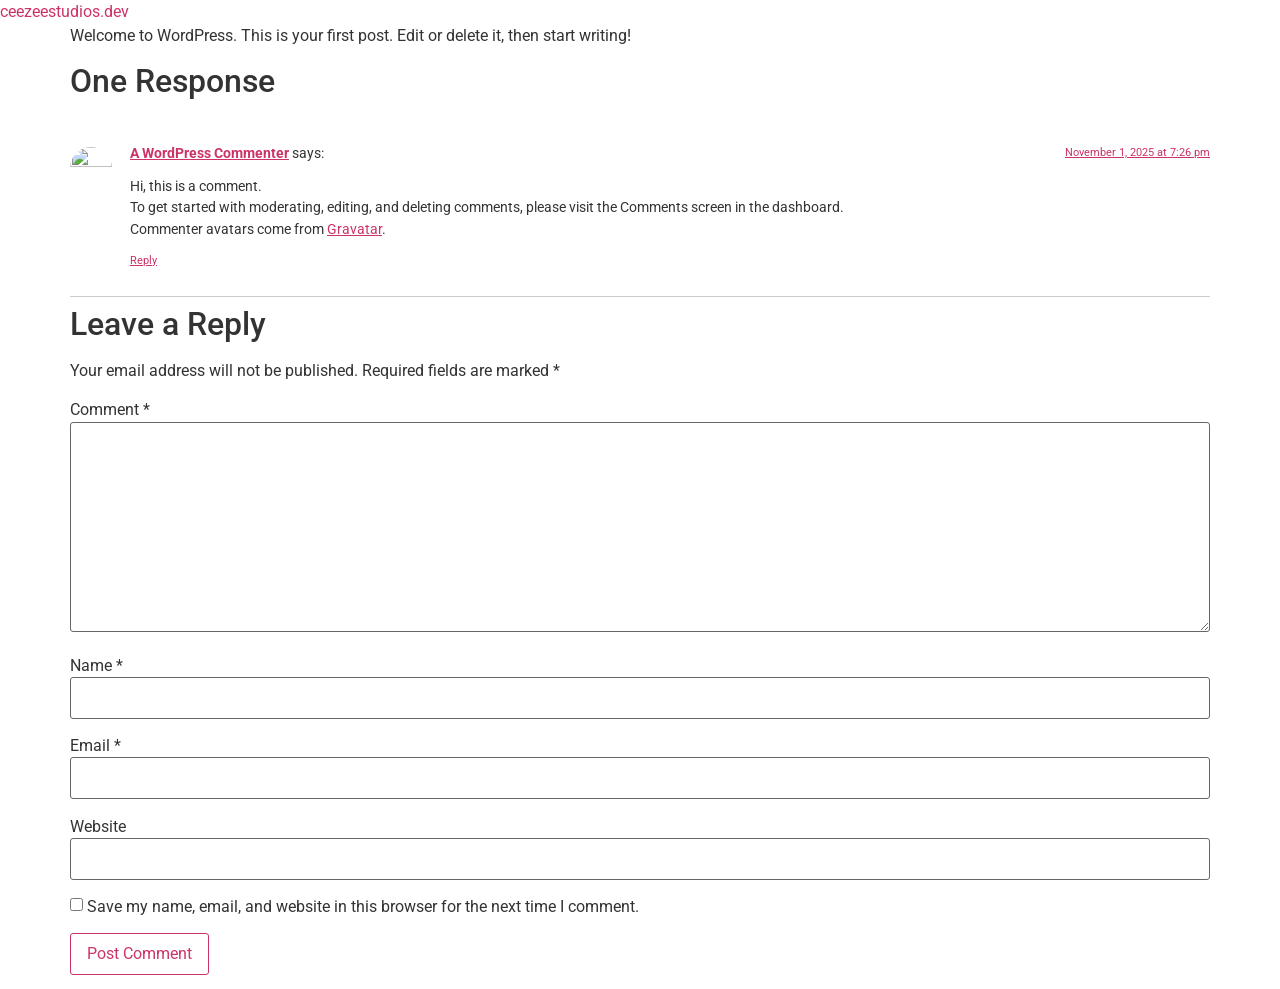
==== hello-world/index.html @ 564e2aad "Initial static export" ====
<!DOCTYPE html>
<html lang="en-US">
<head>
	<meta charset="UTF-8">
	<meta name="viewport" content="width=device-width, initial-scale=1">
	<link rel="profile" href="https://gmpg.org/xfn/11">
	<title>Hello world! &ndash; ceezeestudios.dev</title>
<meta name="robots" content="max-image-preview:large">
	<style>img:is([sizes="auto" i], [sizes^="auto," i]) { contain-intrinsic-size: 3000px 1500px }</style>
	<link rel="alternate" type="application/rss+xml" title="ceezeestudios.dev &raquo; Feed" href="/feed/">
<link rel="alternate" type="application/rss+xml" title="ceezeestudios.dev &raquo; Comments Feed" href="/comments/feed/">
<link rel="alternate" type="application/rss+xml" title="ceezeestudios.dev &raquo; Hello world! Comments Feed" href="/hello-world/feed/">
<script>
window._wpemojiSettings = {"baseUrl":"https:\/\/s.w.org\/images\/core\/emoji\/16.0.1\/72x72\/","ext":".png","svgUrl":"https:\/\/s.w.org\/images\/core\/emoji\/16.0.1\/svg\/","svgExt":".svg","source":{"concatemoji":"\/wp-includes\/js\/wp-emoji-release.min.js?ver=6.8.3"}};
/*! This file is auto-generated */
!function(s,n){var o,i,e;function c(e){try{var t={supportTests:e,timestamp:(new Date).valueOf()};sessionStorage.setItem(o,JSON.stringify(t))}catch(e){}}function p(e,t,n){e.clearRect(0,0,e.canvas.width,e.canvas.height),e.fillText(t,0,0);var t=new Uint32Array(e.getImageData(0,0,e.canvas.width,e.canvas.height).data),a=(e.clearRect(0,0,e.canvas.width,e.canvas.height),e.fillText(n,0,0),new Uint32Array(e.getImageData(0,0,e.canvas.width,e.canvas.height).data));return t.every(function(e,t){return e===a[t]})}function u(e,t){e.clearRect(0,0,e.canvas.width,e.canvas.height),e.fillText(t,0,0);for(var n=e.getImageData(16,16,1,1),a=0;a<n.data.length;a++)if(0!==n.data[a])return!1;return!0}function f(e,t,n,a){switch(t){case"flag":return n(e,"\ud83c\udff3\ufe0f\u200d\u26a7\ufe0f","\ud83c\udff3\ufe0f\u200b\u26a7\ufe0f")?!1:!n(e,"\ud83c\udde8\ud83c\uddf6","\ud83c\udde8\u200b\ud83c\uddf6")&&!n(e,"\ud83c\udff4\udb40\udc67\udb40\udc62\udb40\udc65\udb40\udc6e\udb40\udc67\udb40\udc7f","\ud83c\udff4\u200b\udb40\udc67\u200b\udb40\udc62\u200b\udb40\udc65\u200b\udb40\udc6e\u200b\udb40\udc67\u200b\udb40\udc7f");case"emoji":return!a(e,"\ud83e\udedf")}return!1}function g(e,t,n,a){var r="undefined"!=typeof WorkerGlobalScope&&self instanceof WorkerGlobalScope?new OffscreenCanvas(300,150):s.createElement("canvas"),o=r.getContext("2d",{willReadFrequently:!0}),i=(o.textBaseline="top",o.font="600 32px Arial",{});return e.forEach(function(e){i[e]=t(o,e,n,a)}),i}function t(e){var t=s.createElement("script");t.src=e,t.defer=!0,s.head.appendChild(t)}"undefined"!=typeof Promise&&(o="wpEmojiSettingsSupports",i=["flag","emoji"],n.supports={everything:!0,everythingExceptFlag:!0},e=new Promise(function(e){s.addEventListener("DOMContentLoaded",e,{once:!0})}),new Promise(function(t){var n=function(){try{var e=JSON.parse(sessionStorage.getItem(o));if("object"==typeof e&&"number"==typeof e.timestamp&&(new Date).valueOf()<e.timestamp+604800&&"object"==typeof e.supportTests)return e.supportTests}catch(e){}return null}();if(!n){if("undefined"!=typeof Worker&&"undefined"!=typeof OffscreenCanvas&&"undefined"!=typeof URL&&URL.createObjectURL&&"undefined"!=typeof Blob)try{var e="postMessage("+g.toString()+"("+[JSON.stringify(i),f.toString(),p.toString(),u.toString()].join(",")+"));",a=new Blob([e],{type:"text/javascript"}),r=new Worker(URL.createObjectURL(a),{name:"wpTestEmojiSupports"});return void(r.onmessage=function(e){c(n=e.data),r.terminate(),t(n)})}catch(e){}c(n=g(i,f,p,u))}t(n)}).then(function(e){for(var t in e)n.supports[t]=e[t],n.supports.everything=n.supports.everything&&n.supports[t],"flag"!==t&&(n.supports.everythingExceptFlag=n.supports.everythingExceptFlag&&n.supports[t]);n.supports.everythingExceptFlag=n.supports.everythingExceptFlag&&!n.supports.flag,n.DOMReady=!1,n.readyCallback=function(){n.DOMReady=!0}}).then(function(){return e}).then(function(){var e;n.supports.everything||(n.readyCallback(),(e=n.source||{}).concatemoji?t(e.concatemoji):e.wpemoji&&e.twemoji&&(t(e.twemoji),t(e.wpemoji)))}))}((window,document),window._wpemojiSettings);
</script>
<link rel="stylesheet" id="xpro-elementor-addons-widgets-css" href="/wp-content/plugins/xpro-elementor-addons/assets/css/xpro-widgets.css?ver=1.4.18" media="all">
<link rel="stylesheet" id="xpro-elementor-addons-responsive-css" href="/wp-content/plugins/xpro-elementor-addons/assets/css/xpro-responsive.css?ver=1.4.18" media="all">
<link rel="stylesheet" id="font-awesome-css" href="/wp-content/plugins/elementor/assets/lib/font-awesome/css/all.min.css?ver=5.15.3" media="all">
<link rel="stylesheet" id="social-icons-css" href="/wp-content/plugins/elementor/assets/css/widget-social-icons.min.css?ver=3.28.0" media="all">
<link rel="stylesheet" id="xpro-icons-css" href="/wp-content/plugins/xpro-elementor-addons/assets/css/xpro-icons.min.css?ver=1.0.0" media="all">
<style id="wp-emoji-styles-inline-css">

	img.wp-smiley, img.emoji {
		display: inline !important;
		border: none !important;
		box-shadow: none !important;
		height: 1em !important;
		width: 1em !important;
		margin: 0 0.07em !important;
		vertical-align: -0.1em !important;
		background: none !important;
		padding: 0 !important;
	}
</style>
<link rel="stylesheet" id="wp-block-library-css" href="/wp-includes/css/dist/block-library/style.min.css?ver=6.8.3" media="all">
<style id="global-styles-inline-css">
:root{--wp--preset--aspect-ratio--square: 1;--wp--preset--aspect-ratio--4-3: 4/3;--wp--preset--aspect-ratio--3-4: 3/4;--wp--preset--aspect-ratio--3-2: 3/2;--wp--preset--aspect-ratio--2-3: 2/3;--wp--preset--aspect-ratio--16-9: 16/9;--wp--preset--aspect-ratio--9-16: 9/16;--wp--preset--color--black: #000000;--wp--preset--color--cyan-bluish-gray: #abb8c3;--wp--preset--color--white: #ffffff;--wp--preset--color--pale-pink: #f78da7;--wp--preset--color--vivid-red: #cf2e2e;--wp--preset--color--luminous-vivid-orange: #ff6900;--wp--preset--color--luminous-vivid-amber: #fcb900;--wp--preset--color--light-green-cyan: #7bdcb5;--wp--preset--color--vivid-green-cyan: #00d084;--wp--preset--color--pale-cyan-blue: #8ed1fc;--wp--preset--color--vivid-cyan-blue: #0693e3;--wp--preset--color--vivid-purple: #9b51e0;--wp--preset--gradient--vivid-cyan-blue-to-vivid-purple: linear-gradient(135deg,rgba(6,147,227,1) 0%,rgb(155,81,224) 100%);--wp--preset--gradient--light-green-cyan-to-vivid-green-cyan: linear-gradient(135deg,rgb(122,220,180) 0%,rgb(0,208,130) 100%);--wp--preset--gradient--luminous-vivid-amber-to-luminous-vivid-orange: linear-gradient(135deg,rgba(252,185,0,1) 0%,rgba(255,105,0,1) 100%);--wp--preset--gradient--luminous-vivid-orange-to-vivid-red: linear-gradient(135deg,rgba(255,105,0,1) 0%,rgb(207,46,46) 100%);--wp--preset--gradient--very-light-gray-to-cyan-bluish-gray: linear-gradient(135deg,rgb(238,238,238) 0%,rgb(169,184,195) 100%);--wp--preset--gradient--cool-to-warm-spectrum: linear-gradient(135deg,rgb(74,234,220) 0%,rgb(151,120,209) 20%,rgb(207,42,186) 40%,rgb(238,44,130) 60%,rgb(251,105,98) 80%,rgb(254,248,76) 100%);--wp--preset--gradient--blush-light-purple: linear-gradient(135deg,rgb(255,206,236) 0%,rgb(152,150,240) 100%);--wp--preset--gradient--blush-bordeaux: linear-gradient(135deg,rgb(254,205,165) 0%,rgb(254,45,45) 50%,rgb(107,0,62) 100%);--wp--preset--gradient--luminous-dusk: linear-gradient(135deg,rgb(255,203,112) 0%,rgb(199,81,192) 50%,rgb(65,88,208) 100%);--wp--preset--gradient--pale-ocean: linear-gradient(135deg,rgb(255,245,203) 0%,rgb(182,227,212) 50%,rgb(51,167,181) 100%);--wp--preset--gradient--electric-grass: linear-gradient(135deg,rgb(202,248,128) 0%,rgb(113,206,126) 100%);--wp--preset--gradient--midnight: linear-gradient(135deg,rgb(2,3,129) 0%,rgb(40,116,252) 100%);--wp--preset--font-size--small: 13px;--wp--preset--font-size--medium: 20px;--wp--preset--font-size--large: 36px;--wp--preset--font-size--x-large: 42px;--wp--preset--spacing--20: 0.44rem;--wp--preset--spacing--30: 0.67rem;--wp--preset--spacing--40: 1rem;--wp--preset--spacing--50: 1.5rem;--wp--preset--spacing--60: 2.25rem;--wp--preset--spacing--70: 3.38rem;--wp--preset--spacing--80: 5.06rem;--wp--preset--shadow--natural: 6px 6px 9px rgba(0, 0, 0, 0.2);--wp--preset--shadow--deep: 12px 12px 50px rgba(0, 0, 0, 0.4);--wp--preset--shadow--sharp: 6px 6px 0px rgba(0, 0, 0, 0.2);--wp--preset--shadow--outlined: 6px 6px 0px -3px rgba(255, 255, 255, 1), 6px 6px rgba(0, 0, 0, 1);--wp--preset--shadow--crisp: 6px 6px 0px rgba(0, 0, 0, 1);}:root { --wp--style--global--content-size: 800px;--wp--style--global--wide-size: 1200px; }:where(body) { margin: 0; }.wp-site-blocks > .alignleft { float: left; margin-right: 2em; }.wp-site-blocks > .alignright { float: right; margin-left: 2em; }.wp-site-blocks > .aligncenter { justify-content: center; margin-left: auto; margin-right: auto; }:where(.wp-site-blocks) > * { margin-block-start: 24px; margin-block-end: 0; }:where(.wp-site-blocks) > :first-child { margin-block-start: 0; }:where(.wp-site-blocks) > :last-child { margin-block-end: 0; }:root { --wp--style--block-gap: 24px; }:root :where(.is-layout-flow) > :first-child{margin-block-start: 0;}:root :where(.is-layout-flow) > :last-child{margin-block-end: 0;}:root :where(.is-layout-flow) > *{margin-block-start: 24px;margin-block-end: 0;}:root :where(.is-layout-constrained) > :first-child{margin-block-start: 0;}:root :where(.is-layout-constrained) > :last-child{margin-block-end: 0;}:root :where(.is-layout-constrained) > *{margin-block-start: 24px;margin-block-end: 0;}:root :where(.is-layout-flex){gap: 24px;}:root :where(.is-layout-grid){gap: 24px;}.is-layout-flow > .alignleft{float: left;margin-inline-start: 0;margin-inline-end: 2em;}.is-layout-flow > .alignright{float: right;margin-inline-start: 2em;margin-inline-end: 0;}.is-layout-flow > .aligncenter{margin-left: auto !important;margin-right: auto !important;}.is-layout-constrained > .alignleft{float: left;margin-inline-start: 0;margin-inline-end: 2em;}.is-layout-constrained > .alignright{float: right;margin-inline-start: 2em;margin-inline-end: 0;}.is-layout-constrained > .aligncenter{margin-left: auto !important;margin-right: auto !important;}.is-layout-constrained > :where(:not(.alignleft):not(.alignright):not(.alignfull)){max-width: var(--wp--style--global--content-size);margin-left: auto !important;margin-right: auto !important;}.is-layout-constrained > .alignwide{max-width: var(--wp--style--global--wide-size);}body .is-layout-flex{display: flex;}.is-layout-flex{flex-wrap: wrap;align-items: center;}.is-layout-flex > :is(*, div){margin: 0;}body .is-layout-grid{display: grid;}.is-layout-grid > :is(*, div){margin: 0;}body{padding-top: 0px;padding-right: 0px;padding-bottom: 0px;padding-left: 0px;}a:where(:not(.wp-element-button)){text-decoration: underline;}:root :where(.wp-element-button, .wp-block-button__link){background-color: #32373c;border-width: 0;color: #fff;font-family: inherit;font-size: inherit;line-height: inherit;padding: calc(0.667em + 2px) calc(1.333em + 2px);text-decoration: none;}.has-black-color{color: var(--wp--preset--color--black) !important;}.has-cyan-bluish-gray-color{color: var(--wp--preset--color--cyan-bluish-gray) !important;}.has-white-color{color: var(--wp--preset--color--white) !important;}.has-pale-pink-color{color: var(--wp--preset--color--pale-pink) !important;}.has-vivid-red-color{color: var(--wp--preset--color--vivid-red) !important;}.has-luminous-vivid-orange-color{color: var(--wp--preset--color--luminous-vivid-orange) !important;}.has-luminous-vivid-amber-color{color: var(--wp--preset--color--luminous-vivid-amber) !important;}.has-light-green-cyan-color{color: var(--wp--preset--color--light-green-cyan) !important;}.has-vivid-green-cyan-color{color: var(--wp--preset--color--vivid-green-cyan) !important;}.has-pale-cyan-blue-color{color: var(--wp--preset--color--pale-cyan-blue) !important;}.has-vivid-cyan-blue-color{color: var(--wp--preset--color--vivid-cyan-blue) !important;}.has-vivid-purple-color{color: var(--wp--preset--color--vivid-purple) !important;}.has-black-background-color{background-color: var(--wp--preset--color--black) !important;}.has-cyan-bluish-gray-background-color{background-color: var(--wp--preset--color--cyan-bluish-gray) !important;}.has-white-background-color{background-color: var(--wp--preset--color--white) !important;}.has-pale-pink-background-color{background-color: var(--wp--preset--color--pale-pink) !important;}.has-vivid-red-background-color{background-color: var(--wp--preset--color--vivid-red) !important;}.has-luminous-vivid-orange-background-color{background-color: var(--wp--preset--color--luminous-vivid-orange) !important;}.has-luminous-vivid-amber-background-color{background-color: var(--wp--preset--color--luminous-vivid-amber) !important;}.has-light-green-cyan-background-color{background-color: var(--wp--preset--color--light-green-cyan) !important;}.has-vivid-green-cyan-background-color{background-color: var(--wp--preset--color--vivid-green-cyan) !important;}.has-pale-cyan-blue-background-color{background-color: var(--wp--preset--color--pale-cyan-blue) !important;}.has-vivid-cyan-blue-background-color{background-color: var(--wp--preset--color--vivid-cyan-blue) !important;}.has-vivid-purple-background-color{background-color: var(--wp--preset--color--vivid-purple) !important;}.has-black-border-color{border-color: var(--wp--preset--color--black) !important;}.has-cyan-bluish-gray-border-color{border-color: var(--wp--preset--color--cyan-bluish-gray) !important;}.has-white-border-color{border-color: var(--wp--preset--color--white) !important;}.has-pale-pink-border-color{border-color: var(--wp--preset--color--pale-pink) !important;}.has-vivid-red-border-color{border-color: var(--wp--preset--color--vivid-red) !important;}.has-luminous-vivid-orange-border-color{border-color: var(--wp--preset--color--luminous-vivid-orange) !important;}.has-luminous-vivid-amber-border-color{border-color: var(--wp--preset--color--luminous-vivid-amber) !important;}.has-light-green-cyan-border-color{border-color: var(--wp--preset--color--light-green-cyan) !important;}.has-vivid-green-cyan-border-color{border-color: var(--wp--preset--color--vivid-green-cyan) !important;}.has-pale-cyan-blue-border-color{border-color: var(--wp--preset--color--pale-cyan-blue) !important;}.has-vivid-cyan-blue-border-color{border-color: var(--wp--preset--color--vivid-cyan-blue) !important;}.has-vivid-purple-border-color{border-color: var(--wp--preset--color--vivid-purple) !important;}.has-vivid-cyan-blue-to-vivid-purple-gradient-background{background: var(--wp--preset--gradient--vivid-cyan-blue-to-vivid-purple) !important;}.has-light-green-cyan-to-vivid-green-cyan-gradient-background{background: var(--wp--preset--gradient--light-green-cyan-to-vivid-green-cyan) !important;}.has-luminous-vivid-amber-to-luminous-vivid-orange-gradient-background{background: var(--wp--preset--gradient--luminous-vivid-amber-to-luminous-vivid-orange) !important;}.has-luminous-vivid-orange-to-vivid-red-gradient-background{background: var(--wp--preset--gradient--luminous-vivid-orange-to-vivid-red) !important;}.has-very-light-gray-to-cyan-bluish-gray-gradient-background{background: var(--wp--preset--gradient--very-light-gray-to-cyan-bluish-gray) !important;}.has-cool-to-warm-spectrum-gradient-background{background: var(--wp--preset--gradient--cool-to-warm-spectrum) !important;}.has-blush-light-purple-gradient-background{background: var(--wp--preset--gradient--blush-light-purple) !important;}.has-blush-bordeaux-gradient-background{background: var(--wp--preset--gradient--blush-bordeaux) !important;}.has-luminous-dusk-gradient-background{background: var(--wp--preset--gradient--luminous-dusk) !important;}.has-pale-ocean-gradient-background{background: var(--wp--preset--gradient--pale-ocean) !important;}.has-electric-grass-gradient-background{background: var(--wp--preset--gradient--electric-grass) !important;}.has-midnight-gradient-background{background: var(--wp--preset--gradient--midnight) !important;}.has-small-font-size{font-size: var(--wp--preset--font-size--small) !important;}.has-medium-font-size{font-size: var(--wp--preset--font-size--medium) !important;}.has-large-font-size{font-size: var(--wp--preset--font-size--large) !important;}.has-x-large-font-size{font-size: var(--wp--preset--font-size--x-large) !important;}
:root :where(.wp-block-pullquote){font-size: 1.5em;line-height: 1.6;}
</style>
<link rel="stylesheet" id="xpro-theme-builder-css" href="/wp-content/plugins/xpro-theme-builder/assets/css/xpro-theme-builder.css?ver=1.2.11" media="all">
<link rel="stylesheet" id="elementor-frontend-css" href="/wp-content/plugins/elementor/assets/css/frontend.min.css?ver=3.32.5" media="all">
<style id="elementor-frontend-inline-css">
.elementor-kit-6{--e-global-color-primary:#6EC1E4;--e-global-color-secondary:#54595F;--e-global-color-text:#7A7A7A;--e-global-color-accent:#61CE70;--e-global-typography-primary-font-family:"Roboto";--e-global-typography-primary-font-weight:600;--e-global-typography-secondary-font-family:"Roboto Slab";--e-global-typography-secondary-font-weight:400;--e-global-typography-text-font-family:"Roboto";--e-global-typography-text-font-weight:400;--e-global-typography-accent-font-family:"Roboto";--e-global-typography-accent-font-weight:500;}.elementor-section.elementor-section-boxed > .elementor-container{max-width:1140px;}.e-con{--container-max-width:1140px;}.elementor-widget:not(:last-child){margin-block-end:20px;}.elementor-element{--widgets-spacing:20px 20px;--widgets-spacing-row:20px;--widgets-spacing-column:20px;}{}h1.entry-title{display:var(--page-title-display);}@media(max-width:1024px){.elementor-section.elementor-section-boxed > .elementor-container{max-width:1024px;}.e-con{--container-max-width:1024px;}}@media(max-width:767px){.elementor-section.elementor-section-boxed > .elementor-container{max-width:767px;}.e-con{--container-max-width:767px;}}
</style>
<link rel="stylesheet" id="xpro-elementor-widgetarea-editor-css" href="/wp-content/plugins/xpro-elementor-addons/inc/controls/assets/css/widgetarea-editor.css?ver=1.4.18" media="all">
<link rel="stylesheet" id="hello-biz-css" href="/wp-content/themes/hello-biz/assets/css/theme.css?ver=1.2.0" media="all">
<link rel="stylesheet" id="hello-biz-header-footer-css" href="/wp-content/themes/hello-biz/assets/css/header-footer.css?ver=1.2.0" media="all">
<link rel="stylesheet" id="elementor-gf-roboto-css" href="https://fonts.googleapis.com/css?family=Roboto:100,100italic,200,200italic,300,300italic,400,400italic,500,500italic,600,600italic,700,700italic,800,800italic,900,900italic&amp;display=swap" media="all">
<link rel="stylesheet" id="elementor-gf-robotoslab-css" href="https://fonts.googleapis.com/css?family=Roboto+Slab:100,100italic,200,200italic,300,300italic,400,400italic,500,500italic,600,600italic,700,700italic,800,800italic,900,900italic&amp;display=swap" media="all">
<script src="/wp-includes/js/jquery/jquery.min.js?ver=3.7.1" id="jquery-core-js"></script>
<script src="/wp-includes/js/jquery/jquery-migrate.min.js?ver=3.4.1" id="jquery-migrate-js"></script>
<link rel="https://api.w.org/" href="/wp-json/"><link rel="alternate" title="JSON" type="application/json" href="/wp-json/wp/v2/posts/1"><link rel="EditURI" type="application/rsd+xml" title="RSD" href="/xmlrpc.php?rsd">
<meta name="generator" content="WordPress 6.8.3">
<link rel="canonical" href="/hello-world/">
<link rel="shortlink" href="/?p=1">
<link rel="alternate" title="oEmbed (JSON)" type="application/json+oembed" href="/wp-json/oembed/1.0/embed?url=http%3A%2F%2F%2Fhello-world%2F">
<link rel="alternate" title="oEmbed (XML)" type="text/xml+oembed" href="/wp-json/oembed/1.0/embed?url=http%3A%2F%2F%2Fhello-world%2F&amp;format=xml">
</head>
<body class="wp-singular post-template-default single single-post postid-1 single-format-standard wp-theme-hello-biz xpro-theme-builder-template ehbiz-default elementor-default elementor-kit-6">


<a class="skip-link screen-reader-text" href="#content">Skip to content</a>


<header id="site-header" class="site-header">

	<div class="site-branding">
					<div class="site-title">
				<a href="/" title="Home" rel="home">
					ceezeestudios.dev				</a>
			</div>
						</div>

	</header>

<main id="content" class="site-main post-1 post type-post status-publish format-standard hentry category-uncategorized">

	
	<div class="page-content">
		
<p>Welcome to WordPress. This is your first post. Edit or delete it, then start writing!</p>

		
			</div>

	<section id="comments" class="comments-area">

			<h2 class="title-comments">
			One Response		</h2>

		
		<ol class="comment-list">
					<li id="comment-1" class="comment even thread-even depth-1">
			<article id="div-comment-1" class="comment-body">
				<footer class="comment-meta">
					<div class="comment-author vcard">
						<img alt="" src="https://secure.gravatar.com/avatar/8e1606e6fba450a9362af43874c1b2dfad34c782e33d0a51e1b46c18a2a567dd?s=42&amp;d=mm&amp;r=g" srcset="https://secure.gravatar.com/avatar/8e1606e6fba450a9362af43874c1b2dfad34c782e33d0a51e1b46c18a2a567dd?s=84&amp;d=mm&amp;r=g 2x" class="avatar avatar-42 photo" height="42" width="42" decoding="async">						<b class="fn"><a href="https://wordpress.org/" class="url" rel="ugc external nofollow">A WordPress Commenter</a></b> <span class="says">says:</span>					</div><!-- .comment-author -->

					<div class="comment-metadata">
						<a href="/hello-world/#comment-1"><time datetime="2025-11-01T19:26:08+00:00">November 1, 2025 at 7:26 pm</time></a>					</div><!-- .comment-metadata -->

									</footer><!-- .comment-meta -->

				<div class="comment-content">
					<p>Hi, this is a comment.<br>
To get started with moderating, editing, and deleting comments, please visit the Comments screen in the dashboard.<br>
Commenter avatars come from <a href="https://gravatar.com/">Gravatar</a>.</p>
				</div><!-- .comment-content -->

				<div class="reply"><a rel="nofollow" class="comment-reply-link" href="/hello-world/?replytocom=1#respond" data-commentid="1" data-postid="1" data-belowelement="div-comment-1" data-respondelement="respond" data-replyto="Reply to A WordPress Commenter" aria-label="Reply to A WordPress Commenter">Reply</a></div>			</article><!-- .comment-body -->
		</li><!-- #comment-## -->
		</ol>

		
	
		<div id="respond" class="comment-respond">
		<h2 id="reply-title" class="comment-reply-title">Leave a Reply <small><a rel="nofollow" id="cancel-comment-reply-link" href="/hello-world/#respond" style="display:none;">Cancel reply</a></small></h2><form action="/wp-comments-post.php" method="post" id="commentform" class="comment-form"><p class="comment-notes"><span id="email-notes">Your email address will not be published.</span> <span class="required-field-message">Required fields are marked <span class="required">*</span></span></p><p class="comment-form-comment"><label for="comment">Comment <span class="required">*</span></label> <textarea id="comment" name="comment" cols="45" rows="8" maxlength="65525" required></textarea></p><p class="comment-form-author"><label for="author">Name <span class="required">*</span></label> <input id="author" name="author" type="text" value="" size="30" maxlength="245" autocomplete="name" required></p>
<p class="comment-form-email"><label for="email">Email <span class="required">*</span></label> <input id="email" name="email" type="email" value="" size="30" maxlength="100" aria-describedby="email-notes" autocomplete="email" required></p>
<p class="comment-form-url"><label for="url">Website</label> <input id="url" name="url" type="url" value="" size="30" maxlength="200" autocomplete="url"></p>
<p class="comment-form-cookies-consent"><input id="wp-comment-cookies-consent" name="wp-comment-cookies-consent" type="checkbox" value="yes"> <label for="wp-comment-cookies-consent">Save my name, email, and website in this browser for the next time I comment.</label></p>
<p class="form-submit"><input name="submit" type="submit" id="submit" class="submit" value="Post Comment"> <input type="hidden" name="comment_post_ID" value="1" id="comment_post_ID">
<input type="hidden" name="comment_parent" id="comment_parent" value="0">
</p></form>	</div><!-- #respond -->
	
</section>

</main>

	<footer id="site-footer" class="site-footer">
	</footer>

<script type="speculationrules">
{"prefetch":[{"source":"document","where":{"and":[{"href_matches":"\/*"},{"not":{"href_matches":["\/wp-*.php","\/wp-admin\/*","\/wp-content\/uploads\/*","\/wp-content\/*","\/wp-content\/plugins\/*","\/wp-content\/themes\/hello-biz\/*","\/*\\?(.+)"]}},{"not":{"selector_matches":"a[rel~=\"nofollow\"]"}},{"not":{"selector_matches":".no-prefetch, .no-prefetch a"}}]},"eagerness":"conservative"}]}
</script>
<script id="xpro-elementor-addons-widgets-js-extra">
var XproElementorAddons = {"ajax_url":"\/wp-admin\/admin-ajax.php","nonce":"6e2e6d0dee"};
</script>
<script src="/wp-content/plugins/xpro-elementor-addons/assets/js/xpro-widgets.js?ver=1.4.18" id="xpro-elementor-addons-widgets-js"></script>
<script src="/wp-content/plugins/xpro-theme-builder/assets/js/xpro-theme-builder.js?ver=1.2.11" id="xpro-theme-builder-js"></script>
<script src="/wp-content/plugins/xpro-elementor-addons/assets/vendor/js/anime.min.js?ver=3.0.1" id="anime-js"></script>
<script src="/wp-content/plugins/xpro-elementor-addons/modules/floating-effect/js/floating-effect.min.js?ver=1.4.18" id="xpro-floating-js"></script>
<script src="/wp-includes/js/comment-reply.min.js?ver=6.8.3" id="comment-reply-js" async data-wp-strategy="async"></script>

</body>
</html>
---- wp-content/plugins/xpro-elementor-addons/assets/css/xpro-widgets.css ----
.xpro-contact-form-field-subgroup,
.xpro-horizontal-timeline-dates,
.xpro-post-grid-content,
.xpro-preview,
.xpro-preview-iframe-outer {
    -webkit-box-orient: vertical;
    -webkit-box-direction: normal;
}
.elementor-add-new-section .elementor-add-xpro-button {
    background-image: -webkit-gradient(linear, left top, right top, from(#fb8c87), to(#fa4c95));
    background-image: -o-linear-gradient(left, #fb8c87 0, #fa4c95 100%);
    background-image: linear-gradient(90deg, #fb8c87 0, #fa4c95 100%);
}
.xpro-owl-theme.owl-carousel,
body.rtl .lg-outer {
    direction: ltr;
}
.xpro-owl-theme.owl-carousel .owl-nav button.owl-next,
.xpro-owl-theme.owl-carousel .owl-nav button.owl-prev {
    position: absolute;
    top: 50%;
    -webkit-transform: translateY(-50%);
    -ms-transform: translateY(-50%);
    transform: translateY(-50%);
    height: 50px;
    width: 50px;
    display: -webkit-inline-box;
    display: -ms-inline-flexbox;
    display: inline-flex;
    -webkit-box-align: center;
    -ms-flex-align: center;
    align-items: center;
    -webkit-box-pack: center;
    -ms-flex-pack: center;
    justify-content: center;
    background-color: var(--e-global-color-primary);
    font-size: 20px;
    line-height: 1;
    color: #fff;
}
.xpro-owl-theme.owl-carousel .owl-nav button:hover,
.xpro-table-head-column-cell {
    color: #fff;
    background-color: var(--e-global-color-primary);
}
.xpro-badge-middle-left,
.xpro-elementor-button-hover-style-underlineFromRight:focus:before,
.xpro-elementor-button-hover-style-underlineFromRight:hover:before,
.xpro-elementor-horizontal-menu-style-underlineFromRight .xpro-elementor-horizontal-navbar-nav > li.current_page_item > a:before,
.xpro-elementor-horizontal-menu-style-underlineFromRight .xpro-elementor-horizontal-navbar-nav > li:hover > a:before,
.xpro-owl-theme.owl-carousel .owl-nav button.owl-prev {
    left: 0;
}
.xpro-badge-middle-right,
.xpro-elementor-button-hover-style-underlineFromLeft:focus:before,
.xpro-elementor-button-hover-style-underlineFromLeft:hover:before,
.xpro-elementor-horizontal-menu-style-underlineCrossOver .xpro-elementor-horizontal-navbar-nav > li.current_page_item > a:before,
.xpro-elementor-horizontal-menu-style-underlineCrossOver .xpro-elementor-horizontal-navbar-nav > li:hover > a:before,
.xpro-elementor-horizontal-menu-style-underlineFromLeft .xpro-elementor-horizontal-navbar-nav > li.current_page_item > a:before,
.xpro-elementor-horizontal-menu-style-underlineFromLeft .xpro-elementor-horizontal-navbar-nav > li:hover > a:before,
.xpro-owl-theme.owl-carousel .owl-nav button.owl-next {
    right: 0;
}
.xpro-elementor-post-pagination .page-numbers.dots,
.xpro-owl-theme.owl-carousel .owl-nav button.disabled {
    pointer-events: none;
}
.xpro-owl-theme.owl-carousel .owl-nav button.disabled::before,
.xpro-swiper-slider-theme .swiper-button-next.swiper-button-disabled:after,
.xpro-swiper-slider-theme .swiper-button-prev.swiper-button-disabled:after {
    opacity: 0.3;
}
[class*="xpro-owl-navigation-horizontal"] .owl-nav button.owl-prev::before {
    font-family: "Font Awesome 5 Free";
    font-weight: 900;
    content: "\f053";
}
[class*="xpro-owl-navigation-horizontal"] .owl-nav button.owl-next::before {
    font-family: "Font Awesome 5 Free";
    font-weight: 900;
    content: "\f054";
}
.xpro-owl-navigation-horizontal-style-2 .owl-nav button.owl-prev::before,
.xpro-swiper-navigation-horizontal-style-2 button.swiper-button-prev::after {
    font-family: "Font Awesome 5 Free";
    font-weight: 900;
    content: "\f060" !important;
}
.xpro-owl-navigation-horizontal-style-2 .owl-nav button.owl-next::before,
.xpro-swiper-navigation-horizontal-style-2 button.swiper-button-next::after {
    font-family: "Font Awesome 5 Free";
    font-weight: 900;
    content: "\f061" !important;
}
.xpro-owl-navigation-horizontal-style-3 .owl-nav button.owl-prev::before,
.xpro-swiper-navigation-horizontal-style-3 button.swiper-button-prev::after {
    font-family: "Font Awesome 5 Free";
    font-weight: 400;
    content: "\f359" !important;
}
.xpro-owl-navigation-horizontal-style-3 .owl-nav button.owl-next::before,
.xpro-swiper-navigation-horizontal-style-3 button.swiper-button-next::after {
    font-family: "Font Awesome 5 Free";
    font-weight: 400;
    content: "\f35a" !important;
}
.xpro-owl-navigation-horizontal-style-4 .owl-nav button.owl-prev::before,
.xpro-swiper-navigation-horizontal-style-4 button.swiper-button-prev::after {
    font-family: "Font Awesome 5 Free";
    font-weight: 900;
    content: "\f30a" !important;
}
.xpro-owl-navigation-horizontal-style-4 .owl-nav button.owl-next::before,
.xpro-swiper-navigation-horizontal-style-4 button.swiper-button-next::after {
    font-family: "Font Awesome 5 Free";
    font-weight: 900;
    content: "\f30b" !important;
}
.xpro-owl-navigation-horizontal-style-5 .owl-nav button.owl-prev::before,
.xpro-swiper-navigation-horizontal-style-5 button.swiper-button-prev::after {
    font-family: xpro-icons;
    font-weight: 400;
    content: "\f049" !important;
}
.xpro-owl-navigation-horizontal-style-5 .owl-nav button.owl-next::before,
.xpro-swiper-navigation-horizontal-style-5 button.swiper-button-next::after {
    font-family: xpro-icons;
    font-weight: 400;
    content: "\f050" !important;
}
.xpro-owl-navigation-horizontal-style-6 .owl-nav button.owl-prev::before,
.xpro-swiper-navigation-horizontal-style-6 button.swiper-button-prev::after {
    font-family: xpro-icons;
    font-weight: 400;
    content: "\f100" !important;
}
.xpro-owl-navigation-horizontal-style-6 .owl-nav button.owl-next::before,
.xpro-swiper-navigation-horizontal-style-6 button.swiper-button-next::after {
    font-family: xpro-icons;
    font-weight: 400;
    content: "\f101" !important;
}
.xpro-owl-navigation-horizontal-style-7 .owl-nav button.owl-prev::before,
.xpro-swiper-navigation-horizontal-style-7 button.swiper-button-prev::after {
    font-family: xpro-icons;
    font-weight: 400;
    content: "\f0d9" !important;
}
.xpro-owl-navigation-horizontal-style-7 .owl-nav button.owl-next::before,
.xpro-swiper-navigation-horizontal-style-7 button.swiper-button-next::after {
    font-family: xpro-icons;
    font-weight: 400;
    content: "\f0da" !important;
}
[class*="xpro-owl-navigation-vertical"] .owl-nav button.owl-prev::before,
[class*="xpro-swiper-navigation-vertical"] .swiper-nav button.swiper-prev::after {
    font-family: "Font Awesome 5 Free";
    font-weight: 900;
    content: "\f077";
}
[class*="xpro-owl-navigation-vertical"] .owl-nav button.owl-next::before,
[class*="xpro-swiper-navigation-vertical"] .swiper-nav button.swiper-next::after {
    font-family: "Font Awesome 5 Free";
    font-weight: 900;
    content: "\f078";
}
.xpro-owl-navigation-vertical-style-2 .owl-nav button.owl-prev::before,
.xpro-swiper-navigation-vertical-style-2 .swiper-nav button.swiper-prev::after {
    font-family: "Font Awesome 5 Free";
    font-weight: 900;
    content: "\f062";
}
.xpro-owl-navigation-vertical-style-2 .owl-nav button.owl-next::before,
.xpro-swiper-navigation-vertical-style-2 .swiper-nav button.swiper-next::after {
    font-family: "Font Awesome 5 Free";
    font-weight: 900;
    content: "\f063";
}
.xpro-owl-navigation-vertical-style-3 .owl-nav button.owl-prev::before,
.xpro-swiper-navigation-vertical-style-3 .swiper-nav button.swiper-prev::after {
    font-family: "Font Awesome 5 Free";
    font-weight: 400;
    content: "\f35b";
}
.xpro-owl-navigation-vertical-style-3 .owl-nav button.owl-next::before,
.xpro-swiper-navigation-vertical-style-3 .swiper-nav button.swiper-next::after {
    font-family: "Font Awesome 5 Free";
    font-weight: 400;
    content: "\f358";
}
.xpro-owl-navigation-vertical-style-4 .owl-nav button.owl-prev::before,
.xpro-swiper-navigation-vertical-style-4 .swiper-nav button.swiper-prev::after {
    font-family: "Font Awesome 5 Free";
    font-weight: 900;
    content: "\f30c";
}
.xpro-owl-navigation-vertical-style-4 .owl-nav button.owl-next::before,
.xpro-swiper-navigation-vertical-style-4 .swiper-nav button.swiper-next::after {
    font-family: "Font Awesome 5 Free";
    font-weight: 900;
    content: "\f309";
}
.xpro-owl-navigation-vertical-style-5 .owl-nav button.owl-prev::before,
.xpro-swiper-navigation-vertical-style-5 .swiper-nav button.swiper-prev::after {
    font-family: xpro-icons;
    font-weight: 400;
    content: "\e935";
}
.xpro-owl-navigation-vertical-style-5 .owl-nav button.owl-next::before,
.xpro-swiper-navigation-vertical-style-5 .swiper-nav button.swiper-next::after {
    font-family: xpro-icons;
    font-weight: 400;
    content: "\e932";
}
.xpro-owl-navigation-vertical-style-6 .owl-nav button.owl-prev::before,
.xpro-swiper-navigation-vertical-style-6 .swiper-nav button.swiper-prev::after {
    font-family: xpro-icons;
    font-weight: 400;
    content: "\e917";
}
.xpro-owl-navigation-vertical-style-6 .owl-nav button.owl-next::before,
.xpro-swiper-navigation-vertical-style-6 .swiper-nav button.swiper-next::after {
    font-family: xpro-icons;
    font-weight: 400;
    content: "\e910";
}
.xpro-owl-navigation-vertical-style-7 .owl-nav button.owl-prev::before,
.xpro-swiper-navigation-vertical-style-7 .swiper-nav button.swiper-prev::after {
    font-family: xpro-icons;
    font-weight: 400;
    content: "\e918";
}
.xpro-owl-navigation-vertical-style-7 .owl-nav button.owl-next::before,
.xpro-swiper-navigation-vertical-style-7 .swiper-nav button.swiper-next::after {
    font-family: xpro-icons;
    font-weight: 400;
    content: "\e911";
}
.xpro-owl-theme.owl-carousel .owl-dots {
    position: absolute;
    z-index: 3;
    bottom: -20px;
    left: 50%;
    -webkit-transform: translateX(-50%);
    -ms-transform: translateX(-50%);
    transform: translateX(-50%);
}
.xpro-owl-theme.owl-carousel .owl-dot {
    width: 12px;
    height: 12px;
    border-radius: 50px;
    border: 1px solid var(--e-global-color-primary);
    margin-right: 5px;
    -webkit-transition: 0.3s ease-in-out;
    -o-transition: 0.3s ease-in-out;
    transition: 0.3s ease-in-out;
}
.xpro-owl-theme.owl-carousel .owl-dot:first-child,
.xpro-swiper-slider-theme .swiper-pagination-bullet:first-child {
    margin-right: 0;
}
.xpro-elementor-scroll-top-btn,
.xpro-owl-theme.owl-carousel .owl-dot.active,
.xpro-promo-box-badge.xpro-badge,
.xpro-promo-box-btn,
.xpro-swiper-slider-theme .swiper-pagination-bullet-active {
    background-color: var(--e-global-color-primary);
}
.xpro-owl-dots-horizontal-style-2.owl-carousel .owl-dot.active,
.xpro-swiper-dots-horizontal-style-2 .swiper-pagination-bullet-active {
    width: 24px;
}
.xpro-owl-dots-vertical-style-2.owl-carousel .owl-dot.active,
.xpro-swiper-dots-vertical-style-2 .swiper-pagination-bullet-active {
    height: 24px;
}
.xpro-owl-dots-horizontal-style-3.owl-carousel .owl-dot.active,
.xpro-owl-dots-vertical-style-3.owl-carousel .owl-dot.active,
.xpro-swiper-dots-horizontal-style-3 .swiper-pagination-bullet-active,
.xpro-swiper-dots-vertical-style-3 .swiper-pagination-bullet-active {
    -webkit-transform: scale(1.4);
    -ms-transform: scale(1.4);
    transform: scale(1.4);
}
.lg-icon {
    font-family: lg !important;
}
.xpro-swiper-slider-theme .swiper-button-next,
.xpro-swiper-slider-theme .swiper-button-prev {
    position: absolute;
    top: 50%;
    -webkit-transform: translateY(-50%);
    -ms-transform: translateY(-50%);
    transform: translateY(-50%);
    height: 50px;
    width: 50px;
    display: -webkit-inline-box;
    display: -ms-inline-flexbox;
    display: inline-flex;
    -webkit-box-align: center;
    -ms-flex-align: center;
    align-items: center;
    -webkit-box-pack: center;
    -ms-flex-pack: center;
    justify-content: center;
    background-image: none;
    background-color: var(--e-global-color-primary);
    font-size: 20px;
    line-height: 1;
    color: #fff;
    z-index: 2;
    cursor: pointer;
}
.xpro-swiper-slider-theme .swiper-button-prev {
    left: -25px;
}
.xpro-swiper-slider-theme .swiper-button-next {
    right: -25px;
}
.xpro-swiper-slider-theme .swiper-button-next.swiper-button-disabled,
.xpro-swiper-slider-theme .swiper-button-prev.swiper-button-disabled {
    opacity: 1;
    pointer-events: none;
}
[class*="xpro-swiper-navigation-horizontal"] button.swiper-button-prev:after {
    font-family: "Font Awesome 5 Free";
    font-weight: 900;
    content: "\f053";
    font-size: inherit;
}
[class*="xpro-swiper-navigation-horizontal"] button.swiper-button-next:after {
    font-family: "Font Awesome 5 Free";
    font-weight: 900;
    content: "\f054";
    font-size: inherit;
}
.xpro-swiper-slider-theme .swiper-pagination.swiper-pagination-horizontal {
    position: absolute;
    bottom: 0;
}
.xpro-swiper-slider-theme .swiper-pagination-bullet {
    height: 12px;
    width: 12px;
    background-color: #fff0;
    border-radius: 50px;
    border: 1px solid var(--e-global-color-primary);
    margin: 0 3px;
    opacity: 1;
    -webkit-transition: 0.3s ease-in-out;
    -o-transition: 0.3s ease-in-out;
    transition: 0.3s ease-in-out;
}
[class*="elementor-widget-xpro"] a:focus,
button.xpro-content-toggle-button:focus,
button.xpro-elementor-search-button:focus {
    outline: 0;
}
.elementor-widget-xpro-content-toggle,
.elementor-widget-xpro-hot-spot,
.elementor-widget-xpro-pie-chart,
.xpro-simple-heading-wrapper,
.xpro-team-layout-12,
.xpro-team-layout-14,
.xpro-team-layout-2,
.xpro-team-layout-5,
.xpro-team-layout-8 {
    text-align: center;
}
.xpro-simple-heading-wrapper .xpro-heading-title {
    position: relative;
    line-height: 1.2;
    margin: 5px 0;
    font-weight: 500;
    z-index: 2;
    display: inline-block;
}
.xpro-simple-heading-wrapper .xpro-title-focus {
    color: var(--e-global-color-primary);
    -webkit-text-fill-color: initial;
    display: inline;
}
.elementor-widget-xpro-page-title a,
.elementor-widget-xpro-post-title a,
.elementor-widget-xpro-site-logo a,
.elementor-widget-xpro-site-title a,
.morphext > .animated,
.xpro-block-quote-layout-10 .xpro-block-quote-inner,
.xpro-cf-wrapper > span,
.xpro-hero-slider-button-default > span,
.xpro-post-title-link {
    display: inline-block;
}
.xpro-elementor-gallery-filter {
    position: relative;
    text-align: center;
    margin-bottom: 30px;
    z-index: 2;
}
#xpro-portfolio-html-main #wpadminbar,
.xpro-elementor-gallery-filter .xpro-select-option,
.xpro-gallery-popup-style-2.lg-outer .lg-pager-outer,
.xpro-gallery-popup-style-4.lg-outer .lg-pager-outer {
    display: none;
}
.cbp .cbp-wrapper-outer,
.elementor-widget-xpro-before-after,
.elementor-widget-xpro-business-hours,
.elementor-widget-xpro-image-scroller,
.xpro-elementor-gallery-wrapper .cbp-wrapper-outer,
.xpro-team-layout-14 .xpro-team-image {
    overflow: hidden;
}
.xpro-elementor-gallery-filter > ul,
.xpro-pricing-features-list {
    margin: 0;
    padding: 0;
    list-style: none;
    display: inline-block;
}
.xpro-elementor-gallery-filter > ul > li.cbp-filter-item {
    display: inline-block;
    margin: 0 5px;
    font-size: 13px;
    line-height: 1.2;
    padding: 8px 20px;
    -webkit-transition: color 0.3s ease-in-out, border-color 0.3s ease-in-out, background-color 0.3s ease-in-out;
    -o-transition: color 0.3s ease-in-out, border-color 0.3s ease-in-out, background-color 0.3s ease-in-out;
    transition: color 0.3s ease-in-out, border-color 0.3s ease-in-out, background-color 0.3s ease-in-out;
}
.xpro-elementor-gallery-filter > ul > li.cbp-filter-item:first-child {
    margin-left: 0 !important;
}
.xpro-elementor-gallery-filter > ul > li.cbp-filter-item:last-child,
.xpro-team-social-list > li:last-child {
    margin-right: 0 !important;
}
.xpro-elementor-gallery-filter > ul > li.cbp-filter-item.cbp-filter-item-active {
    color: #fff;
    background-color: var(--e-global-color-primary);
    border-color: var(--e-global-color-primary);
    pointer-events: none;
}
.xpro-elementor-gallery-filter > ul > li.cbp-filter-item:hover {
    color: #fff;
    background-color: var(--e-global-color-primary);
    border-color: var(--e-global-color-primary);
}
.cbp-loadMore-block1 {
    display: none !important;
    opacity: 0;
    visibility: hidden;
}
.cbp:not(.cbp-ready) .cbp-item {
    opacity: 0;
    visibility: hidden;
}
.cbp-loadMore-block1 .cbp-item {
    display: none;
    max-width: 20%;
    height: 200px;
    float: left;
    padding: 0 15px;
    -o-object-fit: cover;
    object-fit: cover;
    margin: 0;
    overflow: hidden;
    visibility: hidden;
    opacity: 0;
}
.xpro-elementor-gallery-layout-grid .cbp-caption-active .cbp-caption,
.xpro-elementor-gallery-layout-grid .cbp-caption-active .cbp-caption-activeWrap,
.xpro-elementor-gallery-layout-grid .cbp-caption-active .cbp-caption-defaultWrap {
    max-width: -webkit-max-content;
    max-width: -moz-max-content;
    max-width: max-content;
    min-width: 100%;
    height: 100%;
    width: 100%;
}
.xpro-elementor-gallery-layout-grid .xpro-elementor-gallery-item,
.xpro-post-grid-layout-10 .xpro-post-grid-item,
.xpro-post-grid-layout-2 .xpro-post-grid-item,
.xpro-post-grid-layout-6 .xpro-post-grid-item,
.xpro-post-grid-layout-8 .xpro-post-grid-item,
.xpro-post-grid-layout-9 .xpro-post-grid-item {
    height: 400px;
}
.xpro-elementor-gallery-layout-grid .cbp img {
    width: 100%;
    height: 100% !important;
    -o-object-fit: cover;
    object-fit: cover;
}
.xpro-elementor-gallery .cbp-caption-active .cbp-caption-activeWrap {
    cursor: pointer;
    padding: 15px;
    background-color: #00000087;
}
.xpro-preview-type-none .cbp-caption-activeWrap {
    cursor: auto !important;
}
.xpro-elementor-gallery .xpro-overlay-icon {
    color: #fff;
    margin: 5px;
    display: -webkit-inline-box;
    display: -ms-inline-flexbox;
    display: inline-flex;
    -webkit-box-align: center;
    -ms-flex-align: center;
    align-items: center;
    -webkit-box-pack: center;
    -ms-flex-pack: center;
    justify-content: center;
    padding: 5px;
    -webkit-transition: 0.3s ease-in-out;
    -o-transition: 0.3s ease-in-out;
    transition: 0.3s ease-in-out;
}
.xpro-box-icon-title,
.xpro-elementor-gallery .xpro-overlay-icon > i {
    -webkit-transition: color 0.3s ease-in-out;
    -o-transition: color 0.3s ease-in-out;
}
.xpro-elementor-gallery .xpro-overlay-icon > i {
    font-size: 25px;
    line-height: 1;
    transition: color 0.3s ease-in-out;
}
.xpro-overlay-icon svg,
.xpro-pricing-icon > svg {
    height: auto;
}
.xpro-elementor-gallery .xpro-title {
    margin: 5px 0;
    line-height: 1.2;
    font-size: 22px;
    font-weight: 400;
    color: #fff;
}
.xpro-content-toggle-button-wrapper.active .xpro-content-toggle-after,
.xpro-elementor-gallery .xpro-outside-content .xpro-desc,
.xpro-elementor-gallery .xpro-outside-content .xpro-title,
.xpro-elementor-horizontal-navbar-nav > li.current_page_item > a,
.xpro-elementor-horizontal-navbar-nav > li:hover > a {
    color: #2b2b2b;
}
.xpro-elementor-gallery .xpro-desc {
    color: #fff;
    margin: 0;
    font-size: 15px;
}
.xpro-elementor-gallery .xpro-item-btn {
    color: #fff;
    border: 1px solid #fff;
    padding: 10px 25px;
    display: inline-block;
    font-size: 13px;
    line-height: 1;
    font-weight: 400;
    margin-top: 15px;
    cursor: pointer;
    -webkit-transition: 0.3s ease-in-out;
    -o-transition: 0.3s ease-in-out;
    transition: 0.3s ease-in-out;
}
.xpro-elementor-gallery .xpro-item-btn:hover {
    color: #222;
    background-color: #fff;
}
.xpro-elementor-gallery .xpro-outside-content .xpro-item-btn {
    color: #2b2b2b;
    border-color: #2b2b2b;
}
.xpro-elementor-gallery .xpro-outside-content .xpro-item-btn:hover {
    color: #fff;
    background-color: #2b2b2b;
}
.xpro-elementor-gallery .xpro-outside-content {
    padding: 15px 0;
    position: relative;
}
.xpro-elementor-gallery-preview,
.xpro-table-body-row [colspan="0"] {
    display: none !important;
}
.xpro-gallery-elementor-custom-link {
    display: block;
    text-align: center;
}
.xpro-gallery-elementor-custom-link > a {
    border: 1px solid #dedede;
    color: #7e7b7b;
    display: inline-block;
    font: 400 12px/36px "Open Sans", sans-serif;
    min-width: 80px;
    text-decoration: none;
    padding: 0 30px;
    outline: 0;
    margin-top: 40px;
    -webkit-box-shadow: none;
    box-shadow: none;
    cursor: pointer;
    -webkit-transition: 0.25s ease-in-out;
    -o-transition: 0.25s ease-in-out;
    transition: 0.25s ease-in-out;
}
.xpro-gallery-elementor-loadmore > a {
    -webkit-transition: 0.25s ease-in-out !important;
    -o-transition: 0.25s ease-in-out !important;
    transition: 0.25s ease-in-out !important;
}
.xpro-content-toggle-button-wrapper.active ~ .xpro-toggle-content-wrapper > .xpro-toggle-content-second,
.xpro-gallery-elementor-custom-link > a > span,
.xpro-horizontal-timeline.owl-loaded,
.xpro-portfolio-loader-style-5 li:first-child,
.xpro-portfolio-loader-style-6 li:first-child,
.xpro-portfolio-loader-style-7 li:first-child,
.xpro-portfolio-loader-style-8 li:first-child,
.xpro-post-grid-author-content > a,
.xpro-post-grid-author-content > span {
    display: block;
}
.xpro-cf-wrapper,
.xpro-counter-wrapper-inner,
.xpro-elementor-gallery .cbp-l-caption-alignCenter,
.xpro-elementor-horizontal-navbar-wrapper,
.xpro-hero-slider-wrapper,
.xpro-image-scroll-img,
.xpro-infolist-content,
.xpro-post-grid-main,
.xpro-progress-bar-layout-13 .xpro-progress-track,
.xpro-progress-bar-layout-14 .xpro-progress-track,
.xpro-progress-bar-layout-2 .xpro-progress-track,
.xpro-progress-bar-layout-3 .xpro-progress-track,
.xpro-progress-bar-layout-5 .xpro-progress-track,
.xpro-team-wrapper,
.xpro-testimonial-layout-5 .xpro-testimonial-author,
.xpro-testimonial-layout-5 .xpro-testimonial-description {
    position: relative;
}
.cbp-caption-rotate .cbp-caption-activeWrap,
.cbp-caption-zoom-box .cbp-caption-activeWrap,
.cbp-caption-zoom-box-out .cbp-caption-activeWrap,
.cbp-caption-zoom-center-bottom .cbp-caption-activeWrap,
.cbp-caption-zoom-top-bottom .cbp-caption-activeWrap {
    opacity: 0;
    top: 0;
    -webkit-transition: opacity 0.4s;
    -o-transition: opacity 0.4s;
    transition: opacity 0.4s;
}
.cbp-caption-rotate .cbp-caption:hover .cbp-caption-activeWrap,
.cbp-caption-zoom-box .cbp-caption:hover .cbp-caption-activeWrap,
.cbp-caption-zoom-box-out .cbp-caption:hover .cbp-caption-activeWrap,
.cbp-caption-zoom-center-bottom .cbp-caption:hover .cbp-caption-activeWrap,
.cbp-caption-zoom-top-bottom .cbp-caption:hover .cbp-caption-activeWrap,
.xpro-team-layout-12:hover .xpro-team-social-list,
.xpro-team-layout-2:hover .xpro-team-social-list,
.xpro-team-layout-3:hover .xpro-team-social-list,
.xpro-team-layout-4:hover .xpro-team-content,
.xpro-team-layout-5:hover .xpro-team-image::before,
.xpro-team-layout-5:hover .xpro-team-social-list,
.xpro-team-layout-6:hover .xpro-team-social-list {
    opacity: 1;
}
.cbp-caption-zoom-box .cbp-caption-defaultWrap,
.cbp-caption-zoom-box-out .cbp-caption-defaultWrap,
.cbp-caption-zoom-center-bottom .cbp-caption-defaultWrap,
.cbp-caption-zoom-top-bottom .cbp-caption-defaultWrap {
    -webkit-transition: -webkit-transform 0.35s ease-out;
    transition: transform 0.35s ease-out;
    -o-transition: transform 0.35s ease-out;
    transition: transform 0.35s ease-out, -webkit-transform 0.35s ease-out;
}
.cbp-caption-zoom-box .cbp-caption:hover .cbp-caption-defaultWrap,
.cbp-caption-zoom-box-out .cbp-caption:hover .cbp-caption-defaultWrap,
.cbp-caption-zoom-center-bottom .cbp-caption:hover .cbp-caption-defaultWrap,
.cbp-caption-zoom-top-bottom .cbp-caption:hover .cbp-caption-defaultWrap {
    -webkit-transform: scale(1.25);
    -ms-transform: scale(1.25);
    transform: scale(1.25);
}
.cbp-caption-zoom-top-bottom .xpro-overlay-icon {
    position: absolute;
    top: 0;
    right: 0;
    text-align: center;
    margin-top: -100px;
    -webkit-transition: 0.3s ease-in-out;
    -o-transition: 0.3s ease-in-out;
    transition: 0.3s ease-in-out;
}
.cbp-caption-zoom-top-bottom .cbp-caption:hover .xpro-overlay-icon {
    margin-top: 0;
    -webkit-transition: 0.3s ease-in-out;
    -o-transition: 0.3s ease-in-out;
    transition: 0.3s ease-in-out;
}
.cbp-caption-zoom-top-bottom .xpro-overlay-content {
    position: absolute;
    text-align: left;
    bottom: -100px;
    left: 50%;
    width: 100%;
    -webkit-transform: translateX(-50%);
    -ms-transform: translateX(-50%);
    transform: translateX(-50%);
    -webkit-transition: 0.3s ease-in-out;
    -o-transition: 0.3s ease-in-out;
    transition: 0.3s ease-in-out;
}
.cbp-caption-zoom-top-bottom .cbp-caption:hover .xpro-overlay-content {
    bottom: 15px;
    -webkit-transition: 0.3s ease-in-out;
    -o-transition: 0.3s ease-in-out;
    transition: 0.3s ease-in-out;
}
.cbp-caption-zoom-center-bottom .xpro-overlay-icon {
    position: absolute;
    top: 50%;
    left: 50%;
    -webkit-transform: translate(-50%, -50%);
    -ms-transform: translate(-50%, -50%);
    transform: translate(-50%, -50%);
    text-align: center;
    margin-top: -100px;
    -webkit-transition: 0.3s linear;
    -o-transition: 0.3s linear;
    transition: 0.3s linear;
}
.cbp-caption-zoom-center-bottom .cbp-caption:hover .xpro-overlay-icon {
    margin-top: 0;
}
.cbp-caption-zoom-center-bottom .xpro-overlay-content {
    position: absolute;
    bottom: -100px;
    left: 50%;
    width: 100%;
    -webkit-transform: translateX(-50%);
    -ms-transform: translateX(-50%);
    transform: translateX(-50%);
    -webkit-transition: 0.3s ease-in-out;
    -o-transition: 0.3s ease-in-out;
    transition: 0.3s ease-in-out;
}
.cbp-caption-zoom-center-bottom .cbp-caption:hover .xpro-overlay-content {
    bottom: 25px;
    -webkit-transition: 0.3s ease-in-out;
    -o-transition: 0.3s ease-in-out;
    transition: 0.3s ease-in-out;
}
.cbp-caption-zoom-box .xpro-overlay-icon,
.cbp-caption-zoom-box-out .xpro-overlay-icon {
    -webkit-transform: translateY(-50px);
    -ms-transform: translateY(-50px);
    transform: translateY(-50px);
    -webkit-transition: 0.3s ease-in-out;
    -o-transition: 0.3s ease-in-out;
    transition: 0.3s ease-in-out;
}
.cbp-caption-zoom-box .cbp-caption:hover .xpro-overlay-content,
.cbp-caption-zoom-box .cbp-caption:hover .xpro-overlay-icon,
.cbp-caption-zoom-box-out .cbp-caption:hover .xpro-overlay-content,
.cbp-caption-zoom-box-out .cbp-caption:hover .xpro-overlay-icon {
    -webkit-transform: translateY(0);
    -ms-transform: translateY(0);
    transform: translateY(0);
    -webkit-transition: 0.3s ease-in-out;
    -o-transition: 0.3s ease-in-out;
    transition: 0.3s ease-in-out;
}
.cbp-caption-zoom-box .xpro-overlay-content,
.cbp-caption-zoom-box-out .xpro-overlay-content {
    -webkit-transform: translateY(50px);
    -ms-transform: translateY(50px);
    transform: translateY(50px);
    -webkit-transition: 0.3s ease-in-out;
    -o-transition: 0.3s ease-in-out;
    transition: 0.3s ease-in-out;
}
.cbp-caption-zoom-box .cbp-caption-activeWrap:before {
    position: absolute;
    top: 30px;
    right: 30px;
    bottom: 30px;
    left: 30px;
    content: "";
    opacity: 0;
    border-top: 1px solid #fff;
    border-bottom: 1px solid #fff;
    -webkit-transform: scale(0, 1);
    -ms-transform: scale(0, 1);
    transform: scale(0, 1);
    pointer-events: none;
    -webkit-transition: opacity 0.35s, -webkit-transform 0.5s;
    transition: opacity 0.35s, transform 0.5s, -webkit-transform 0.5s;
    -o-transition: opacity 0.35s, transform 0.5s;
}
.cbp-caption-zoom-box .cbp-caption-activeWrap:after,
.cbp-caption-zoom-box-out .cbp-caption-activeWrap:before {
    top: 30px;
    bottom: 30px;
    -webkit-transition: opacity 0.35s, -webkit-transform 0.5s;
    content: "";
    position: absolute;
    pointer-events: none;
}
.cbp-caption-zoom-box .cbp-caption-activeWrap:after {
    right: 30px;
    left: 30px;
    opacity: 0;
    border-right: 1px solid #fff;
    border-left: 1px solid #fff;
    -webkit-transform: scale(1, 0);
    -ms-transform: scale(1, 0);
    transform: scale(1, 0);
    transition: opacity 0.35s, transform 0.5s, -webkit-transform 0.5s;
    -o-transition: opacity 0.35s, transform 0.5s;
}
.cbp-caption-zoom-box .cbp-caption:hover .cbp-caption-activeWrap:after,
.cbp-caption-zoom-box .cbp-caption:hover .cbp-caption-activeWrap:before,
.cbp-caption-zoom-box-out .cbp-caption:hover .cbp-caption-activeWrap:after,
.cbp-caption-zoom-box-out .cbp-caption:hover .cbp-caption-activeWrap:before {
    opacity: 1;
    -webkit-transform: scale(1);
    -ms-transform: scale(1);
    transform: scale(1);
}
.cbp-caption-zoom-box-out .cbp-caption-activeWrap:before {
    right: 20px;
    left: 20px;
    opacity: 0;
    border-top: 1px solid #fff;
    border-bottom: 1px solid #fff;
    -webkit-transform: scale(0, 1);
    -ms-transform: scale(0, 1);
    transform: scale(0, 1);
    transition: opacity 0.35s, transform 0.5s, -webkit-transform 0.5s;
    -o-transition: opacity 0.35s, transform 0.5s;
}
.cbp-caption-zoom-box-out .cbp-caption-activeWrap:after {
    position: absolute;
    top: 20px;
    right: 30px;
    bottom: 20px;
    left: 30px;
    content: "";
    opacity: 0;
    border-right: 1px solid #fff;
    border-left: 1px solid #fff;
    -webkit-transform: scale(1, 0);
    -ms-transform: scale(1, 0);
    transform: scale(1, 0);
    pointer-events: none;
    -webkit-transition: opacity 0.35s, -webkit-transform 0.5s;
    transition: opacity 0.35s, transform 0.5s, -webkit-transform 0.5s;
    -o-transition: opacity 0.35s, transform 0.5s;
}
.cbp-caption-rotate .cbp-caption-defaultWrap {
    transition: transform 0.35s ease-out, -webkit-transform 0.35s ease-out;
}
.cbp-caption-rotate .cbp-caption:hover .cbp-caption-defaultWrap {
    -webkit-transform: scale(1.25) rotate(3deg);
    -ms-transform: scale(1.25) rotate(3deg);
    transform: scale(1.25) rotate(3deg);
}
.xpro-elementor-gallery .cbp-caption-classic .cbp-caption-activeWrap {
    top: 0;
    left: 0;
    background-color: #0000003b;
}
.admin-bar [class*="xpro-gallery-popup-style"] .lg-toolbar {
    top: 32px;
}
.lg-backdrop {
    background-color: #0e0e0e;
    background-size: cover;
    background-repeat: no-repeat;
    background-position: center center;
    -webkit-transition: background 0.3s ease-in-out !important;
    -o-transition: background 0.3s ease-in-out !important;
    transition: background 0.3s ease-in-out !important;
}
.xpro-popup-blur:before {
    content: "";
    position: absolute;
    z-index: 2;
    width: 100%;
    height: 100%;
    -webkit-backdrop-filter: blur(15px);
    backdrop-filter: blur(15px);
    pointer-events: none;
}
[class*="xpro-gallery-popup-style"].lg-outer.lg-outer .lg-thumb {
    padding: 20px 0;
    height: 100%;
    margin: 0 auto;
}
[class*="xpro-gallery-popup-style"].lg-outer .lg-thumb-item {
    position: relative;
    border-radius: 0;
    border: 3px solid #fff0;
}
[class*="xpro-gallery-popup-style"].lg-outer .lg-thumb-item.active,
[class*="xpro-gallery-popup-style"].lg-outer .lg-thumb-item:hover {
    border-color: #fff;
}
[class*="xpro-gallery-popup-style"].lg-outer .lg-thumb-item:before {
    content: "";
    position: absolute;
    z-index: 1;
    height: 100%;
    width: 100%;
    left: 0;
    top: 0;
    background-color: #000;
    opacity: 0.5;
    -webkit-transition: opacity 0.2s ease-in-out;
    -o-transition: opacity 0.2s ease-in-out;
    transition: opacity 0.2s ease-in-out;
}
.xpro-animated-link-style-7:hover::after,
.xpro-preview-header-info:empty,
[class*="xpro-gallery-popup-style"] .lg-outer .lg-thumb-item:hover:before,
[class*="xpro-gallery-popup-style"].lg-outer .lg-thumb-item.active:before {
    opacity: 0;
}
.xpro-gallery-popup-style-2.lg-outer .lg-thumb-outer,
.xpro-gallery-popup-style-4.lg-outer .lg-thumb-outer {
    max-width: 720px;
    margin: 0 auto;
    left: 50%;
    overflow: hidden;
    background-color: #fff0;
    -webkit-transform: translateX(-50%) !important;
    -ms-transform: translateX(-50%) !important;
    transform: translateX(-50%) !important;
}
[class*="xpro-gallery-popup-style"] #lg-counter,
[class*="xpro-gallery-popup-style"] .lg-toolbar .lg-icon {
    color: #dadada;
    font-weight: 500;
}
[class*="xpro-gallery-popup-style"] .lg-actions .lg-next,
[class*="xpro-gallery-popup-style"] .lg-actions .lg-prev {
    color: #dadada;
}
.xpro-author-box-button:focus,
.xpro-author-box-button:hover,
.xpro-content-toggle-button-layout-6.active .xpro-content-toggle-button::before,
.xpro-elementor-button:hover,
.xpro-post-grid-layout-5 .xpro-post-grid-meta-list > li a,
.xpro-post-grid-layout-6 .xpro-post-grid-meta-list > li a,
.xpro-post-grid-layout-8 .xpro-post-grid-meta-list > li a,
.xpro-progress-bar-layout-2 .xpro-progress-title,
.xpro-progress-bar-layout-4 .xpro-progress-title,
.xpro-team-layout-12 .xpro-team-description,
.xpro-team-layout-12 .xpro-team-title,
[class*="xpro-gallery-popup-style"] .lg-actions .lg-next:hover,
[class*="xpro-gallery-popup-style"] .lg-actions .lg-prev:hover {
    color: #fff;
}
.xpro-portfolio-loader {
    position: fixed;
    z-index: 1000;
    height: 100vh;
    width: 100%;
    top: 0;
    left: 0;
    margin: 0;
    padding: 0;
    list-style: none;
    pointer-events: none;
    -webkit-user-select: none;
    -moz-user-select: none;
    -ms-user-select: none;
    user-select: none;
    display: -webkit-box;
    display: -ms-flexbox;
    display: flex;
}
.xpro-portfolio-loader li {
    pointer-events: all;
    background-color: var(--e-global-color-primary);
}
.xpro-portfolio-loader-style-1 li,
.xpro-portfolio-loader-style-2 li {
    -webkit-transform: scaleX(0);
    -ms-transform: scaleX(0);
    transform: scaleX(0);
    width: 20%;
}
.xpro-portfolio-loader-style-3 li,
.xpro-portfolio-loader-style-4 li {
    -webkit-transform: scaleY(0);
    -ms-transform: scaleY(0);
    transform: scaleY(0);
    width: 20%;
}
.xpro-portfolio-loader-style-5 li,
.xpro-portfolio-loader-style-6 li {
    -webkit-transform: scaleX(0);
    -ms-transform: scaleX(0);
    transform: scaleX(0);
    width: 100%;
    display: none;
}
.xpro-portfolio-loader-style-7 li,
.xpro-portfolio-loader-style-8 li {
    -webkit-transform: scaleY(0);
    -ms-transform: scaleY(0);
    transform: scaleY(0);
    width: 100%;
    display: none;
}
body.xpro-preview-active {
    overflow: hidden !important;
}
.xpro-preview {
    display: -webkit-box;
    display: -ms-flexbox;
    display: flex;
    -ms-flex-direction: column;
    flex-direction: column;
    background: #fff;
    visibility: hidden;
    position: fixed;
    height: 100vh;
    overflow: hidden;
    top: 0;
    left: 0;
    right: 0;
    bottom: 0;
    z-index: 999;
    opacity: 0;
}
.admin-bar .xpro-preview {
    top: 32px;
    height: calc(100vh - 32px);
}
.xpro-preview.active {
    visibility: visible;
    opacity: 1;
    -webkit-transition: opacity 0.5s, visibility;
    -o-transition: opacity 0.5s, visibility;
    transition: opacity 0.5s, visibility;
}
.xpro-preview-header-left {
    min-width: 400px;
}
.xpro-preview-header-right {
    min-width: 400px;
    display: -webkit-box;
    display: -ms-flexbox;
    display: flex;
    -webkit-box-pack: end;
    -ms-flex-pack: end;
    justify-content: flex-end;
}
.xpro-business-hour-day,
.xpro-elementor-horizontal-navbar-nav > li > a,
.xpro-infolist-media-type-custom,
.xpro-news-ticker-navigation,
.xpro-news-ticker-wrapper .xpro-news-ticker-sticky-title,
.xpro-pricing-item .xpro-badge,
.xpro-team-social-list .xpro-team-social-icon {
    min-width: -webkit-max-content;
    min-width: -moz-max-content;
}
.xpro-preview-iframe-outer {
    position: relative;
    height: 100%;
    width: 100%;
    display: -webkit-box;
    display: -ms-flexbox;
    display: flex;
    -ms-flex-direction: column;
    flex-direction: column;
}
#xpro-portfolio-html-main {
    margin-top: 0 !important;
}
#xpro-portfolio-html-main body {
    -ms-overflow-style: none;
    scrollbar-width: none;
}
#xpro-portfolio-html-main body::-webkit-scrollbar {
    display: none;
}
.xpro-preview-iframe-outer::before {
    content: url(/wp-content/plugins/xpro-elementor-addons/assets/images/spinner.gif);
    position: absolute;
    height: 100%;
    width: 100%;
    display: -webkit-box;
    display: -ms-flexbox;
    display: flex;
    -webkit-box-align: center;
    -ms-flex-align: center;
    align-items: center;
    -webkit-box-pack: center;
    -ms-flex-pack: center;
    justify-content: center;
    z-index: -1;
}
.xpro-preview .xpro-preview-iframe {
    height: 100%;
    position: relative;
    border: none;
    width: calc(100% + 17px);
    max-width: unset;
}
.xpro-preview .xpro-preview-iframe.loaded {
    width: 100%;
    max-width: 100%;
}
.xpro-preview .xpro-preview-header {
    display: -webkit-box;
    display: -ms-flexbox;
    display: flex;
    margin: 0;
    border-bottom: 1px solid #f0f0f0;
    -webkit-box-align: center;
    -ms-flex-align: center;
    align-items: center;
    -webkit-box-pack: justify;
    -ms-flex-pack: justify;
    justify-content: space-between;
}
.xpro-preview-header .xpro-preview-header-left {
    display: -webkit-box;
    display: -ms-flexbox;
    display: flex;
    -webkit-box-align: center;
    -ms-flex-align: center;
    align-items: center;
    height: 100%;
}
.xpro-preview-header .xpro-preview-header-col {
    display: -webkit-box;
    display: -ms-flexbox;
    display: flex;
    -webkit-box-align: center;
    -ms-flex-align: center;
    align-items: center;
    padding: 0 24px;
    min-height: 60px;
}
.xpro-preview-header .xpro-preview-header-arrow {
    padding: 0;
}
.xpro-preview-header .xpro-preview-arrow {
    display: -webkit-box;
    display: -ms-flexbox;
    display: flex;
    -webkit-box-align: center;
    -ms-flex-align: center;
    align-items: center;
    -webkit-box-pack: center;
    -ms-flex-pack: center;
    justify-content: center;
    text-decoration: none;
    color: #000;
    -webkit-transition: 0.25s;
    -o-transition: 0.25s;
    transition: 0.25s;
    padding: 0 24px;
    height: 100%;
    min-height: 60px;
    outline: 0;
    cursor: pointer;
    border-right: 1px solid;
    border-color: #f0f0f0;
}
.xpro-preview-header .xpro-preview-close {
    border-left: 1px solid;
    border-right: 0;
    border-color: #f0f0f0;
}
.xpro-preview-header .xpro-preview-arrow:before {
    font-family: "Font Awesome 5 Free";
    font-weight: 700;
}
.xpro-preview-arrow.xpro-preview-inactive {
    color: #ccc;
}
.xpro-preview-header .xpro-preview-arrow.xpro-preview-prev-demo:before {
    content: "\f053";
}
.xpro-preview-header .xpro-preview-arrow.xpro-preview-next-demo:before {
    content: "\f054";
}
.xpro-preview-header .xpro-preview-arrow.xpro-preview-close:before {
    content: "\f00d";
}
.xpro-preview-header .xpro-preview-arrow:hover {
    background: #f8f9fa;
}
.xpro-preview-header .xpro-preview-demo-name {
    font-size: 1rem;
    font-weight: 400;
    color: #2b2b2b;
    margin-right: 0.75rem;
}
.xpro-preview-nav-layout-2 > .xpro-preview-arrow {
    position: absolute;
    top: 50%;
    z-index: 2;
    padding: 10px 20px;
    background-color: #fffc;
    border: 1px solid #f0f0f0;
    border-radius: 2px;
    color: #2b2b2b;
    cursor: pointer;
    -webkit-transition: 0.3s ease-in-out;
    -o-transition: 0.3s ease-in-out;
    transition: 0.3s ease-in-out;
}
.xpro-preview-nav-layout-2 > .xpro-preview-arrow:hover {
    background-color: #fff;
}
.xpro-preview-nav-layout-2 > .xpro-preview-arrow > i {
    margin: 0 3px;
}
.xpro-preview-nav-layout-2 > .xpro-preview-prev-demo {
    left: 5px;
}
.xpro-preview-nav-layout-2 > .xpro-preview-next-demo {
    right: 5px;
}
.xpro-preview-arrow.xpro-preview-inactive {
    cursor: not-allowed !important;
}
.elementor-widget-xpro-icon-box {
    position: relative;
    overflow: initial;
}
.xpro-box-icon-wrapper {
    position: relative;
    display: block;
    text-align: center;
    -webkit-box-align: center;
    -ms-flex-align: center;
    align-items: center;
    -webkit-box-pack: center;
    -ms-flex-pack: center;
    justify-content: center;
}
.xpro-box-icon-wrapper-inner {
    width: auto;
    -webkit-box-align: center;
    -ms-flex-align: center;
    align-items: center;
    -webkit-box-pack: center;
    -ms-flex-pack: center;
    justify-content: center;
}
.xpro-box-icon-item {
    display: -webkit-inline-box;
    display: -ms-inline-flexbox;
    display: inline-flex;
    -webkit-box-align: center;
    -ms-flex-align: center;
    align-items: center;
    -webkit-box-pack: center;
    -ms-flex-pack: center;
    justify-content: center;
    margin: 10px;
    color: #2b2b2b;
    text-align: center;
    font-size: 40px;
    line-height: 1;
    overflow: hidden;
    min-height: -webkit-max-content;
    min-height: -moz-max-content;
    min-height: max-content;
    -webkit-transition: color 0.3s ease-in-out, background-color 0.3s ease-in-out;
    -o-transition: color 0.3s ease-in-out, background-color 0.3s ease-in-out;
    transition: color 0.3s ease-in-out, background-color 0.3s ease-in-out;
}
.xpro-box-icon-item > svg {
    width: 100%;
    height: auto;
}
.xpro-badge {
    position: absolute;
    z-index: 3;
    background-color: var(--e-global-color-accent);
    color: #fff;
    padding: 8px 18px;
    border-radius: 50px;
    font-size: 12px;
    line-height: 1;
    text-align: center;
    -webkit-transform: translate(var(--xpro-badge-translate-x), var(--xpro-badge-translate-y)) rotate(var(--xpro-badge-rotate));
    -ms-transform: translate(var(--xpro-badge-translate-x), var(--xpro-badge-translate-y)) rotate(var(--xpro-badge-rotate));
    transform: translate(var(--xpro-badge-translate-x), var(--xpro-badge-translate-y)) rotate(var(--xpro-badge-rotate));
    --xpro-badge-translate-x: 0;
    --xpro-badge-translate-y: 0;
    --xpro-badge-rotate: 0;
}
.xpro-badge-middle-center,
.xpro-badge-middle-left,
.xpro-badge-middle-right {
    --xpro-badge-translate-y: -50%;
    top: 50%;
}
.xpro-badge-top-left,
.xpro-elementor-horizontal-menu-style-lineTopBottom .xpro-elementor-horizontal-navbar-nav > li > a::before {
    top: 0;
    left: 0;
}
.xpro-badge-middle-center,
.xpro-badge-top-center {
    left: 50%;
    --xpro-badge-translate-x: -50%;
}
.xpro-badge-top-center {
    top: 0;
}
.xpro-badge-top-right {
    top: 0;
    right: 0;
}
.xpro-badge-bottom-left {
    bottom: 0;
    left: 0;
}
.xpro-badge-bottom-center {
    bottom: 0;
    left: 50%;
    --xpro-badge-translate-x: -50%;
}
.xpro-badge-bottom-right,
.xpro-elementor-horizontal-menu-style-lineTopBottom .xpro-elementor-horizontal-navbar-nav > li > a:after {
    bottom: 0;
    right: 0;
}
.xpro-box-icon-title {
    margin: 0;
    line-height: 1.2;
    transition: color 0.3s ease-in-out;
}
.xpro-box-icon-description,
.xpro-counter-description {
    margin: 0;
    color: #383838;
    line-height: 1.2;
    -webkit-transition: color 0.3s ease-in-out;
    -o-transition: color 0.3s ease-in-out;
    transition: color 0.3s ease-in-out;
}
.xpro-pricing-icon,
.xpro-pricing-media,
.xpro-pricing-price-box,
.xpro-testimonial-description,
.xpro-testimonial-layout-2 .xpro-testimonial-rating {
    margin-bottom: 15px;
}
.elementor-widget-xpro-pricing {
    position: relative;
    overflow: initial;
    padding: 3em 4em;
    border-radius: 0.5rem;
    background-color: #fff;
    -webkit-box-shadow: 0 0.2rem 2.8rem rgb(36 36 36 / 10%);
    box-shadow: 0 0.2rem 2.8rem rgb(36 36 36 / 10%);
    word-wrap: break-word;
    overflow-wrap: break-word;
}
.xpro-pricing-media img {
    width: 150px;
    display: inline-block;
}
.xpro-pricing-item .xpro-badge {
    min-width: max-content;
    padding: 0.8rem 1.5rem;
    background-color: var(--e-global-color-primary);
    color: #fff;
    font-size: 14px;
    line-height: 1;
    border-radius: 0;
}
.xpro-pricing-icon {
    display: -webkit-inline-box;
    display: -ms-inline-flexbox;
    display: inline-flex;
}
.xpro-pricing-icon > i {
    font-size: 2.5rem;
    line-height: 1;
}
.xpro-pricing-title {
    font-size: 2rem;
    line-height: 1.2;
    margin: 0 0 15px;
}
.xpro-pricing-description-wrapper {
    margin-bottom: 10px;
}
.xpro-pricing-description {
    max-width: 400px;
    display: inline-block;
}
.xpro-pricing-features {
    margin: 1.5rem 0;
}
.xpro-pricing-features-title {
    font-size: 1.6rem;
    line-height: 1.2;
    margin: 0 0 1rem;
}
.xpro-pricing-features-list li {
    display: -webkit-box;
    display: -ms-flexbox;
    display: flex;
    -webkit-box-align: center;
    -ms-flex-align: center;
    align-items: center;
    font-size: 16px;
    margin-bottom: 1rem;
}
.xpro-pricing-features-list li:last-child,
.xpro-team-layout-13 .xpro-team-social-list > li:last-child,
.xpro-team-layout-15 .xpro-team-social-list > li:last-child,
.xpro-team-layout-9 .xpro-team-social-list > li:last-child {
    margin-bottom: 0 !important;
}
.xpro-pricing-feature-icon {
    display: inline-block;
    margin: 0 10px 0 0;
    font-size: 14px;
}
.xpro-pricing-feature-title {
    display: -webkit-inline-box;
    display: -ms-inline-flexbox;
    display: inline-flex;
    -webkit-box-align: center;
    -ms-flex-align: center;
    align-items: center;
    position: relative;
}
.xpro-pricing-item .xpro-pricing-tooltip-toggle {
    position: absolute;
    right: -30px;
    font-size: 8px;
    height: 18px;
    width: 18px;
    min-width: 18px;
    color: #ffcc6c;
    background-color: #fff3df;
    text-align: center;
    display: -webkit-inline-box;
    display: -ms-inline-flexbox;
    display: inline-flex;
    -webkit-box-align: center;
    -ms-flex-align: center;
    align-items: center;
    -webkit-box-pack: center;
    -ms-flex-pack: center;
    justify-content: center;
    border-radius: 50px;
    cursor: pointer;
}
.xpro-pricing-tooltip {
    position: absolute;
    left: 25px;
    width: 200px;
    text-align: left;
    padding: 10px;
    background-color: #efefef;
    color: #2b2b2b;
    font-size: 12px;
    border-radius: 5px;
    opacity: 0;
    visibility: hidden;
    font-family: var(--e-global-typography-primary-font-family);
    -webkit-transition: opacity 0.2s ease-in-out;
    -o-transition: opacity 0.2s ease-in-out;
    transition: opacity 0.2s ease-in-out;
    font-weight: 500;
    letter-spacing: 0.5px;
}
.xpro-infolist-media-type-custom,
.xpro-infolist-media-type-icon,
.xpro-pricing-btn {
    background-color: var(--e-global-color-primary);
    line-height: 1;
}
.xpro-pricing-tooltip::after {
    content: "";
    position: absolute;
    top: 50%;
    right: 100%;
    margin-top: -5px;
    border-width: 5px;
    border-style: solid;
    border-color: #fff0 #efefef #fff0 #fff0;
}
.xpro-elementor-horizontal-menu-overlay.active,
.xpro-hero-slider.swiper-initialized,
.xpro-post-grid-layout-3 .xpro-post-grid-item:hover .xpro-post-grid-btn,
.xpro-pricing-tooltip-toggle:hover .xpro-pricing-tooltip {
    opacity: 1;
    visibility: visible;
}
.xpro-pricing-btn {
    padding: 15px 35px;
    text-align: center;
    border: 1px solid var(--e-global-color-primary);
    color: #fff;
    display: inline-block;
    -webkit-transition: color 0.3s ease-in-out, background-color, 0.3s ease-in-out, border-color 0.3s ease-in-out;
    -o-transition: color 0.3s ease-in-out, background-color, 0.3s ease-in-out, border-color 0.3s ease-in-out;
    transition: color 0.3s ease-in-out, background-color, 0.3s ease-in-out, border-color 0.3s ease-in-out;
}
.xpro-pricing-btn:focus,
.xpro-pricing-btn:hover {
    color: var(--e-global-color-primary);
    background-color: #fff0;
}
.xpro-pricing-price-tag {
    margin-bottom: 0.5rem;
    color: #242424;
    font-weight: 500;
    font-size: 3rem;
    line-height: 1;
    display: inline-block;
}
.xpro-pricing-currency {
    font-size: 1.5rem;
    display: inline-block;
    margin-right: -10px;
}
.xpro-pricing-price-period {
    color: #8c8c8c;
    font-size: 16px;
}
.xpro-pricing-price-box-style-2 .xpro-pricing-price-tag {
    display: inline-block;
    margin: 0;
}
.xpro-pricing-price-box-style-2 .xpro-pricing-price-period {
    display: inline-block;
    margin: 0 0 0 10px;
}
.elementor-align-right .xpro-business-hour-item,
.xpro-page-title-icon-right,
.xpro-post-grid-align-right .xpro-post-grid-author,
.xpro-post-grid-align-right .xpro-post-grid-meta-list > li,
.xpro-post-title-icon-right,
.xpro-pricing-align-right .xpro-pricing-feature-title,
.xpro-pricing-align-right .xpro-pricing-features-list li,
.xpro-promo-box-align-right,
.xpro-site-title-icon-right,
.xpro-table-head-icon-left .xpro-table-head-column-cell-inner,
.xpro-table-row-icon-left .xpro-table-body-row-cell-inner,
.xpro-testimonial-layout-4.xpro-testimonial-align-right,
.xpro-testimonial-layout-5.xpro-testimonial-align-right,
.xpro-testimonial-layout-6.xpro-testimonial-align-right .xpro-testimonial-author,
.xpro-testimonial-layout-7.xpro-testimonial-align-right .xpro-testimonial-author,
.xpro-testimonial-layout-8.xpro-testimonial-align-right .xpro-testimonial-author,
.xpro-testimonial-layout-9.xpro-testimonial-align-right .xpro-testimonial-author {
    -webkit-box-orient: horizontal;
    -webkit-box-direction: reverse;
    -ms-flex-direction: row-reverse;
    flex-direction: row-reverse;
}
.xpro-pricing-align-right .xpro-pricing-feature-icon {
    margin: 0 0 0 10px;
}
.xpro-pricing-align-right .xpro-pricing-item .xpro-pricing-tooltip-toggle {
    left: -30px;
}
.xpro-pricing-align-right .xpro-pricing-tooltip {
    left: auto;
    right: 25px;
    text-align: right;
}
.xpro-pricing-align-right .xpro-pricing-tooltip::after {
    left: 100%;
    border-color: #fff0 #fff0 #fff0 #efefef;
}
.xpro-pricing-align-right .xpro-pricing-price-box-style-2 {
    display: -webkit-box;
    display: -ms-flexbox;
    display: flex;
    -webkit-box-align: baseline;
    -ms-flex-align: baseline;
    align-items: baseline;
    -webkit-box-orient: horizontal;
    -webkit-box-direction: reverse;
    -ms-flex-direction: row-reverse;
    flex-direction: row-reverse;
}
.xpro-pricing-align-right .xpro-pricing-price-box-style-2 .xpro-pricing-price-period {
    display: inline-block;
    margin: 0 10px 0 0;
}
.xpro-pricing-separator {
    display: block;
    position: relative;
}
.xpro-pricing-separator:before {
    content: "";
    position: relative;
    display: inline-block;
    border-top: 1px solid;
    border-color: #e0e0e0;
    width: 100px;
    margin: 10px 0 25px;
    padding: 2px;
}
.xpro-3d-tilt-parallax-yes.elementor-element,
.xpro-mouse-effect-yes.elementor-element,
.xpro-scroll-effect-yes.elementor-element {
    -webkit-transition: background 0.3s, border 0.3s, border-radius 0.3s, -webkit-box-shadow 0.3s, -webkit-transform 1ms;
    transition: background 0.3s, border 0.3s, border-radius 0.3s, box-shadow 0.3s, transform 1ms, -webkit-box-shadow 0.3s, -webkit-transform 1ms;
    -o-transition: background 0.3s, border 0.3s, border-radius 0.3s, box-shadow 0.3s, transform 1ms;
}
.xpro-3d-tilt-parallax-yes.elementor-element:not(:hover) {
    transition: none;
}
.xpro-elementor-button,
.xpro-infolist-media-type-icon {
    -webkit-transition: 0.3s ease-in-out;
    -o-transition: 0.3s ease-in-out;
}
.xpro-infolist-wrapper {
    padding: 0;
    margin: 0;
    list-style: none;
    display: -webkit-inline-box;
    display: -ms-inline-flexbox;
    display: inline-flex;
    -ms-flex-wrap: wrap;
    flex-wrap: wrap;
}
.xpro-infolist-layout-vertical,
.xpro-post-grid-layout-4 .cbp-item-wrapper {
    display: -webkit-box;
    display: -ms-flexbox;
    display: flex;
    -webkit-box-orient: vertical;
    -webkit-box-direction: normal;
    -ms-flex-direction: column;
    flex-direction: column;
}
.xpro-infolist-layout-horizontal {
    width: 100%;
    -webkit-box-pack: justify;
    -ms-flex-pack: justify;
    justify-content: space-between;
}
.xpro-horizontal-timeline-inner,
.xpro-infolist-item {
    display: -webkit-box;
    display: -ms-flexbox;
    display: flex;
    -webkit-box-align: center;
    -ms-flex-align: center;
    align-items: center;
    position: relative;
}
.xpro-block-quote-layout-4 .xpro-block-quote-content,
.xpro-infolist-item > a {
    display: -webkit-box;
    display: -ms-flexbox;
    display: flex;
    -webkit-box-align: center;
    -ms-flex-align: center;
    align-items: center;
}
.xpro-infolist-title {
    font-size: 18px;
    margin: 0;
}
.xpro-infolist-desc {
    margin: 0;
    color: #929292;
}
.xpro-infolist-media {
    position: relative;
    display: -webkit-box;
    display: -ms-flexbox;
    display: flex;
    -webkit-box-align: center;
    -ms-flex-align: center;
    align-items: center;
    -webkit-box-pack: center;
    -ms-flex-pack: center;
    justify-content: center;
    margin: 10px 20px;
    -webkit-box-flex: 0;
    -ms-flex-positive: 0;
    flex-grow: 0;
    -ms-flex-negative: 0;
    flex-shrink: 0;
}
.xpro-infolist-media-type-icon::before {
    --xpro-speparator-line: 0;
    content: "";
    position: absolute;
    top: 100%;
    left: 50%;
    -webkit-transform: translateX(-50%);
    -ms-transform: translateX(-50%);
    transform: translateX(-50%);
    height: calc(100% + var(--xpro-speparator-line));
    border-left: 2px solid var(--e-global-color-primary);
    display: none;
}
.elementor-align-center .xpro-infolist-media-type-icon::before,
.xpro-infolist-item:last-child .xpro-infolist-media-type-icon::before,
.xpro-post-grid-layout-10 .xpro-post-grid-image::after,
.xpro-post-grid-layout-8 .xpro-post-grid-image::after,
.xpro-social-icon-wrapper > li .xpro-social-icon::before,
.xpro-social-share-wrapper > li .xpro-social-share::before {
    content: none;
}
.xpro-infolist-media-type-icon {
    font-size: 12px;
    width: 25px;
    height: 25px;
    border-radius: 50px;
    color: #fff;
    transition: 0.3s ease-in-out;
}
.xpro-infolist-media-type-custom {
    font-size: 16px;
    padding: 5px 20px;
    border-radius: 5px;
    color: #fff;
    min-width: max-content;
}
.xpro-infolist-media-type-image,
.xpro-team-layout-9 .xpro-team-image {
    position: relative;
    overflow: hidden;
}
.xpro-infolist-media-type-image > img {
    height: auto;
    width: 100px;
}
.xpro-infolist-custom {
    font-style: normal;
}
.elementor-align-center .xpro-infolist-item,
.elementor-align-center .xpro-infolist-item > a,
.xpro-author-box-alignment-center .xpro-author-box {
    -webkit-box-orient: vertical;
    -webkit-box-direction: normal;
    -ms-flex-direction: column;
    flex-direction: column;
    text-align: center;
}
.elementor-align-right .xpro-infolist-item,
.elementor-align-right .xpro-infolist-item > a,
.xpro-author-box-alignment-right .xpro-author-box {
    -webkit-box-orient: horizontal;
    -webkit-box-direction: reverse;
    -ms-flex-direction: row-reverse;
    flex-direction: row-reverse;
    text-align: right;
}
.xpro-infolist-layout-horizontal .xpro-infolist-media-type-icon::before {
    content: none !important;
}
.xpro_lottie {
    display: inline-block;
    line-height: 1;
}
.xpro-progress-bar-wrapper {
    position: relative;
    line-height: 1;
}
.xpro-progress-title {
    font-weight: 600;
    color: #2b2b2b;
    display: block;
}
.xpro-progress-bar {
    height: 5px;
    background-color: #f5f5f5;
    display: -webkit-box;
    display: -ms-flexbox;
    display: flex;
    -webkit-box-align: center;
    -ms-flex-align: center;
    align-items: center;
    margin: 10px 0;
}
.xpro-progress-track {
    width: 0;
    background-color: var(--e-global-color-primary);
    display: block;
    height: 100%;
    overflow: visible !important;
}
.xpro-progress-counter {
    position: absolute;
    right: 0;
    bottom: 100%;
    z-index: 1;
    font-size: 16px;
    font-weight: 400;
    color: #b1b1b1;
    margin-bottom: 10px;
}
.xpro-pie-chart-count,
.xpro-pie-chart-media > i {
    font-size: 40px;
    line-height: 1;
}
.xpro-progress-bar-layout-1 .xpro-progress-bar,
.xpro-progress-bar-layout-11 .xpro-progress-track,
.xpro-progress-bar-layout-12 .xpro-progress-track,
.xpro-progress-bar-layout-7 .xpro-progress-track {
    position: relative;
    border-radius: 10px;
}
.xpro-progress-bar-layout-1 .xpro-progress-track {
    border-radius: 10px;
}
.xpro-progress-bar-layout-2 .xpro-progress-bar {
    height: 50px;
}
.xpro-progress-bar-layout-2 .xpro-progress-counter {
    bottom: 50%;
    -webkit-transform: translateY(50%);
    -ms-transform: translateY(50%);
    transform: translateY(50%);
    right: 15px;
    color: #fff;
    margin: 0;
}
.xpro-progress-bar-layout-2 .xpro-progress-content,
.xpro-progress-bar-layout-4 .xpro-progress-content {
    position: absolute;
    top: 50%;
    z-index: 2;
    -webkit-transform: translateY(-50%);
    -ms-transform: translateY(-50%);
    transform: translateY(-50%);
    margin: 0;
    left: 15px;
}
.xpro-progress-bar-layout-3 .xpro-progress-counter {
    padding: 5px 10px;
    background-color: var(--e-global-color-primary);
    color: #fff;
    right: -25px;
    font-size: 14px;
}
.xpro-progress-bar-layout-3 .xpro-progress-counter::before {
    position: absolute;
    content: "";
    bottom: -5px;
    left: 50%;
    -webkit-transform: translateX(-50%) rotate(45deg);
    -ms-transform: translateX(-50%) rotate(45deg);
    transform: translateX(-50%) rotate(45deg);
    width: 14px;
    height: 14px;
    background-color: inherit;
    z-index: -1;
}
.xpro-progress-bar-layout-4 .xpro-progress-bar {
    position: relative;
    height: 50px;
}
.xpro-progress-bar-layout-4 .xpro-progress-counter {
    bottom: 50%;
    right: 50%;
    -webkit-transform: translate(50%, 50%);
    -ms-transform: translate(50%, 50%);
    transform: translate(50%, 50%);
    color: #fff;
    margin: 0;
}
.xpro-progress-control {
    background-color: var(--e-global-color-primary);
    display: inline-block;
    height: 14px;
    margin-top: 0;
    position: relative;
    width: 12px;
    margin-right: 5px;
    border-top-left-radius: 3px;
    border-top-right-radius: 3px;
}
.xpro-progress-control:before {
    border-top: 6px solid var(--e-global-color-primary);
    border-left: 6px solid #fff0;
    border-right: 6px solid #fff0;
    content: "";
    height: 0;
    left: 0;
    position: absolute;
    bottom: -6px;
    width: 0;
}
.xpro-progress-bar-layout-5 .xpro-progress-counter {
    position: absolute;
    right: -45px;
}
.xpro-progress-bar-layout-6 .xpro-progress-bar {
    height: 50px;
    position: relative;
}
.xpro-progress-bar-layout-6 .xpro-progress-counter {
    bottom: 50%;
    -webkit-transform: translateY(50%);
    -ms-transform: translateY(50%);
    transform: translateY(50%);
    right: 0;
    color: #2b2b2b;
    margin: 0;
    width: 100%;
    display: -webkit-box;
    display: -ms-flexbox;
    display: flex;
    padding: 0 15px;
}
.xpro-progress-bar-layout-6 .xpro-progress-count-less-wrapper {
    color: #fff;
    margin-right: auto;
}
.xpro-progress-bar-layout-7 .xpro-progress-bar {
    border-radius: 10px;
    height: 20px;
}
.xpro-progress-bar-layout-7 .xpro-progress-counter {
    font-size: 12px;
    margin-bottom: 10px;
    min-height: 40px;
    min-width: 40px;
    right: -20px;
    display: -webkit-box;
    display: -ms-flexbox;
    display: flex;
    -webkit-box-align: center;
    -ms-flex-align: center;
    align-items: center;
    -webkit-box-pack: center;
    -ms-flex-pack: center;
    justify-content: center;
    background-color: var(--e-global-color-primary);
    color: #fff;
    border-radius: 50px;
    padding: 5px;
}
.xpro-progress-bar-layout-7 .xpro-progress-counter::before {
    content: "";
    position: absolute;
    left: 50%;
    top: 50%;
    -webkit-transform: translate(-50%, -50%);
    -ms-transform: translate(-50%, -50%);
    transform: translate(-50%, -50%);
    width: calc(100% - 5px);
    height: calc(100% - 5px);
    border: 1px solid;
    border-radius: 50%;
    background-color: #fff0;
}
.xpro-progress-bar-layout-10 .xpro-progress-counter::after,
.xpro-progress-bar-layout-7 .xpro-progress-counter::after {
    border-top: 6px solid var(--e-global-color-primary);
    border-left: 6px solid #fff0;
    border-right: 6px solid #fff0;
    content: "";
    height: 0;
    left: 50%;
    -webkit-transform: translateX(-50%);
    -ms-transform: translateX(-50%);
    transform: translateX(-50%);
    position: absolute;
    bottom: -5px;
    width: 0;
}
.xpro-progress-bar-layout-8 .xpro-progress-bar {
    position: relative;
    height: 30px;
    padding: 10px;
    border-radius: 50px;
}
.xpro-elementor-search-layout-3 .xpro-elementor-search-input-group,
.xpro-progress-bar-layout-8 .xpro-progress-track {
    border-radius: 50px;
}
.xpro-progress-bar-layout-8 .xpro-progress-counter {
    margin: 0;
    right: 25px;
    bottom: 50%;
    -webkit-transform: translateY(50%);
    -ms-transform: translateY(50%);
    transform: translateY(50%);
}
.xpro-progress-bar-layout-9 .xpro-progress-bar {
    position: relative;
    height: 20px;
    padding: 5px;
}
.xpro-progress-bar-layout-9 .xpro-progress-track {
    background: -webkit-repeating-linear-gradient(left, var(--e-global-color-primary), var(--e-global-color-primary) 10px, transparent 10px, transparent 12px);
    background: -o-repeating-linear-gradient(left, var(--e-global-color-primary), var(--e-global-color-primary) 10px, transparent 10px, transparent 12px);
    background: repeating-linear-gradient(to right, var(--e-global-color-primary), var(--e-global-color-primary) 10px, transparent 10px, transparent 12px);
}
.xpro-progress-bar-layout-10 .xpro-progress-bar {
    height: 20px;
    padding: 5px;
}
.xpro-progress-bar-layout-10 .xpro-progress-track {
    position: relative;
    background: -webkit-repeating-linear-gradient(left, var(--e-global-color-primary), var(--e-global-color-primary) 10px, transparent 10px, transparent 12px);
    background: -o-repeating-linear-gradient(left, var(--e-global-color-primary), var(--e-global-color-primary) 10px, transparent 10px, transparent 12px);
    background: repeating-linear-gradient(to right, var(--e-global-color-primary), var(--e-global-color-primary) 10px, transparent 10px, transparent 12px);
}
.xpro-progress-bar-layout-10 .xpro-progress-counter {
    padding: 10px;
    right: -25px;
}
.xpro-progress-bar-layout-11 .xpro-progress-bar,
.xpro-progress-bar-layout-12 .xpro-progress-bar {
    height: 10px;
    border-radius: 10px;
}
.xpro-progress-bar-layout-11 .xpro-progress-track::after {
    content: "";
    position: absolute;
    height: 25px;
    width: 25px;
    border: 5px solid var(--e-global-color-primary);
    background-color: #fff;
    border-radius: 50px;
    top: 50%;
    -webkit-transform: translateY(-50%);
    -ms-transform: translateY(-50%);
    transform: translateY(-50%);
    right: 0;
}
.xpro-progress-bar-layout-11 .xpro-progress-counter {
    padding: 5px;
    right: -10px;
}
.xpro-progress-bar-layout-12 .xpro-progress-counter {
    content: "";
    position: absolute;
    height: 36px;
    width: 36px;
    font-size: 12px;
    border: 2px solid var(--e-global-color-primary);
    background-color: #fff;
    border-radius: 50px;
    top: 50%;
    -webkit-transform: translateY(-50%);
    -ms-transform: translateY(-50%);
    transform: translateY(-50%);
    right: 0;
    margin: 0;
    display: -webkit-box;
    display: -ms-flexbox;
    display: flex;
    -webkit-box-align: center;
    -ms-flex-align: center;
    align-items: center;
    -webkit-box-pack: center;
    -ms-flex-pack: center;
    justify-content: center;
}
.xpro-progress-bar-layout-13 .xpro-progress-counter {
    padding: 5px 10px;
    background-color: var(--e-global-color-primary);
    color: #fff;
    right: 0;
    font-size: 14px;
}
.xpro-progress-bar-layout-13 .xpro-progress-counter::before {
    position: absolute;
    content: "";
    width: 0;
    height: 0;
    right: 0;
    bottom: -10px;
    border-top: 14px solid var(--e-global-color-primary);
    border-left: 14px solid #fff0;
}
.xpro-progress-bar-layout-14 .xpro-progress-counter {
    padding: 5px 10px;
    background-color: var(--e-global-color-primary);
    color: #fff;
    right: -25px;
    font-size: 14px;
    bottom: 50%;
    -webkit-transform: translateY(50%);
    -ms-transform: translateY(50%);
    transform: translateY(50%);
    margin: 0;
}
.xpro-progress-bar-layout-14 .xpro-progress-counter::before {
    position: absolute;
    content: "";
    width: 0;
    height: 0;
    left: -14px;
    top: 0;
    border-bottom: 14px solid var(--e-global-color-primary);
    border-left: 14px solid #fff0;
}
.xpro-progress-bar-layout-15 .xpro-progress-counter {
    position: relative;
    right: auto;
    bottom: auto;
    font-size: 45px;
    color: #2b2b2b;
}
.xpro-pie-chart {
    position: relative;
    height: 250px;
    width: 250px;
    display: -webkit-inline-box;
    display: -ms-inline-flexbox;
    display: inline-flex;
    text-align: center;
    -webkit-box-align: center;
    -ms-flex-align: center;
    align-items: center;
    -webkit-box-pack: center;
    -ms-flex-pack: center;
    justify-content: center;
}
.xpro-pie-chart canvas {
    position: absolute;
    top: 0;
    left: 0;
    max-width: 100%;
    max-height: 100%;
}
.xpro-pie-chart-media {
    display: block;
    width: 100%;
    padding: 25px;
}
.xpro-pie-chart-count {
    font-weight: 700;
    display: block;
}
.xpro-pie-chart-media svg {
    height: auto;
    width: 40px;
}
.xpro-pie-chart-title {
    margin: 10px 0 0;
    font-size: 20px;
}
.xpro-counter-item {
    font-size: 45px;
    font-weight: 700;
    margin-bottom: 10px;
    display: -webkit-inline-box;
    display: -ms-inline-flexbox;
    display: inline-flex;
    line-height: 1;
    text-align: center;
    -webkit-box-align: center;
    -ms-flex-align: center;
    align-items: center;
    -webkit-box-pack: center;
    -ms-flex-pack: center;
    justify-content: center;
    color: var(--e-global-color-primary);
}
.xpro-counter-item > span,
.xpro-horizontal-timeline-time,
.xpro-horizontal-timeline-title,
.xpro-table-body-row-cell-content {
    -webkit-transition: color 0.3s ease-in-out;
    -o-transition: color 0.3s ease-in-out;
    transition: color 0.3s ease-in-out;
}
.xpro-counter-title {
    font-size: 25px;
    font-weight: 500;
    margin: 0 0 5px;
    line-height: 1.2;
    -webkit-transition: color 0.3s ease-in-out;
    -o-transition: color 0.3s ease-in-out;
    transition: color 0.3s ease-in-out;
}
.xpro-elementor-button,
.xpro-elementor-button-w-hover-card {
    font-size: 15px;
    border-radius: 3px;
    fill: #fff;
    text-align: center;
    color: #fff;
    display: inline-block;
    position: relative;
    overflow: hidden;
}
.elementor-align-justify .xpro-elementor-button {
    width: 100%;
    line-height: 0;
}
.xpro-elementor-button {
    line-height: 1;
    background-color: var(--e-global-color-accent);
    padding: 15px 30px;
    transition: 0.3s ease-in-out;
}
.xpro-elementor-button-w-hover-card {
    line-height: 1;
    -webkit-transition: 0.3s ease-in-out;
    -o-transition: 0.3s ease-in-out;
    transition: 0.3s ease-in-out;
}
.xpro-elementor-button-inner {
    display: -webkit-inline-box;
    display: -ms-inline-flexbox;
    display: inline-flex;
    -webkit-box-align: center;
    -ms-flex-align: center;
    align-items: center;
    position: relative;
    z-index: 1;
}
.xpro-elementor-button-media {
    display: -webkit-box;
    display: -ms-flexbox;
    display: flex;
    -webkit-box-align: center;
    -ms-flex-align: center;
    align-items: center;
    -webkit-box-pack: center;
    -ms-flex-pack: center;
    justify-content: center;
    margin: 0;
}
.xpro-elementor-button-media > svg {
    width: 20px;
    height: auto;
}
.xpro-align-icon-left .xpro-elementor-button-media,
.xpro-promo-box-align-left > i,
.xpro-promo-box-align-left > svg {
    margin-right: 5px;
}
.xpro-align-icon-right .xpro-elementor-button-media {
    margin-left: 5px;
    -webkit-box-ordinal-group: 3;
    -ms-flex-order: 2;
    order: 2;
}
[class*="xpro-elementor-button-hover-style-underline"]:before {
    content: "";
    position: absolute;
    background-color: #2b2b2b;
    height: 5px;
    -webkit-transition-property: all;
    -o-transition-property: all;
    transition-property: all;
    -webkit-transition-duration: 0.3s;
    -o-transition-duration: 0.3s;
    transition-duration: 0.3s;
    -webkit-transition-timing-function: ease-out;
    -o-transition-timing-function: ease-out;
    transition-timing-function: ease-out;
}
.xpro-elementor-button-hover-style-underlineFromLeft:before,
.xpro-elementor-horizontal-menu-style-underlineFromLeft .xpro-elementor-horizontal-navbar-nav > li > a:before {
    left: 0;
    right: 100%;
    bottom: 0;
}
.xpro-elementor-button-hover-style-underlineFromRight:before,
.xpro-elementor-horizontal-menu-style-underlineFromRight .xpro-elementor-horizontal-navbar-nav > li > a:before {
    left: 100%;
    right: 0;
    bottom: 0;
}
.xpro-elementor-button-hover-style-underlineFromCenter:before,
.xpro-elementor-horizontal-menu-style-underlineFromCenter .xpro-elementor-horizontal-navbar-nav > li > a:before {
    left: 51%;
    right: 51%;
    bottom: 0;
}
.xpro-elementor-button-hover-style-underlineFromCenter:focus:before,
.xpro-elementor-button-hover-style-underlineFromCenter:hover:before,
.xpro-elementor-horizontal-menu-style-underlineFromCenter .xpro-elementor-horizontal-navbar-nav > li.current_page_item > a:before,
.xpro-elementor-horizontal-menu-style-underlineFromCenter .xpro-elementor-horizontal-navbar-nav > li:hover > a:before {
    left: 0;
    right: 0;
}
.xpro-elementor-button-hover-style-skewFill:before {
    position: absolute;
    top: 0;
    height: 100%;
    content: "";
    background-color: #e1e1e1;
    width: 120%;
    left: -10%;
    -webkit-transform: skew(30deg);
    -ms-transform: skew(30deg);
    transform: skew(30deg);
    -webkit-transition: -webkit-transform 0.4s cubic-bezier(0.3, 1, 0.8, 1);
    transition: transform 0.4s cubic-bezier(0.3, 1, 0.8, 1);
    -o-transition: transform 0.4s cubic-bezier(0.3, 1, 0.8, 1);
    transition: transform 0.4s cubic-bezier(0.3, 1, 0.8, 1), -webkit-transform 0.4s cubic-bezier(0.3, 1, 0.8, 1);
}
.xpro-elementor-button-hover-style-skewFill:focus::before,
.xpro-elementor-button-hover-style-skewFill:hover::before {
    -webkit-transform: translate3d(100%, 0, 0);
    transform: translate3d(100%, 0, 0);
}
.xpro-elementor-button-hover-style-bubbleFromDown::before {
    position: absolute;
    content: "";
    background-color: #e1e1e1;
    width: 120%;
    height: 0;
    padding-bottom: 120%;
    top: -110%;
    left: -10%;
    border-radius: 50%;
    -webkit-transform: translate3d(0, 68%, 0) scale3d(0, 0, 0);
    transform: translate3d(0, 68%, 0) scale3d(0, 0, 0);
}
.xpro-elementor-button-hover-style-bubbleFromDown:focus::before,
.xpro-elementor-button-hover-style-bubbleFromDown:hover::before {
    -webkit-transform: translate3d(0, 0, 0) scale3d(1, 1, 1);
    transform: translate3d(0, 0, 0) scale3d(1, 1, 1);
    -webkit-transition: -webkit-transform 0.4s cubic-bezier(0.1, 0, 0.3, 1);
    transition: transform 0.4s cubic-bezier(0.1, 0, 0.3, 1);
    -o-transition: transform 0.4s cubic-bezier(0.1, 0, 0.3, 1);
    transition: transform 0.4s cubic-bezier(0.1, 0, 0.3, 1), -webkit-transform 0.4s cubic-bezier(0.1, 0, 0.3, 1);
}
.xpro-elementor-button-hover-style-bubbleFromDown::after {
    content: "";
    background-color: #e1e1e1;
    -webkit-transform: translate3d(0, -100%, 0);
    transform: translate3d(0, -100%, 0);
    -webkit-transition: -webkit-transform 0.4s cubic-bezier(0.1, 0, 0.3, 1);
    transition: transform 0.4s cubic-bezier(0.1, 0, 0.3, 1);
    -o-transition: transform 0.4s cubic-bezier(0.1, 0, 0.3, 1);
    transition: transform 0.4s cubic-bezier(0.1, 0, 0.3, 1), -webkit-transform 0.4s cubic-bezier(0.1, 0, 0.3, 1);
}
.xpro-elementor-button-hover-style-bubbleFromDown:focus::after,
.xpro-elementor-button-hover-style-bubbleFromDown:hover::after {
    -webkit-transform: translate3d(0, 0, 0);
    transform: translate3d(0, 0, 0);
    -webkit-transition-duration: 50ms;
    -o-transition-duration: 50ms;
    transition-duration: 50ms;
    -webkit-transition-delay: 0.4s;
    -o-transition-delay: 0.4s;
    transition-delay: 0.4s;
    -webkit-transition-timing-function: linear;
    -o-transition-timing-function: linear;
    transition-timing-function: linear;
}
.xpro-elementor-button-hover-style-bubbleFromCenter::after,
.xpro-elementor-button-hover-style-bubbleFromCenter::before {
    content: "";
    position: absolute;
    background-color: #e1e1e1;
}
.xpro-elementor-button-hover-style-bubbleFromCenter::before {
    width: 110%;
    height: 0;
    padding-bottom: 110%;
    top: 50%;
    left: 50%;
    border-radius: 50%;
    -webkit-transform: translate3d(-50%, -50%, 0) scale3d(0, 0, 1);
    transform: translate3d(-50%, -50%, 0) scale3d(0, 0, 1);
}
.xpro-elementor-button-hover-style-bubbleFromCenter:focus::before,
.xpro-elementor-button-hover-style-bubbleFromCenter:hover::before {
    -webkit-transition: -webkit-transform 0.4s cubic-bezier(0.1, 0, 0.3, 1);
    transition: transform 0.4s cubic-bezier(0.1, 0, 0.3, 1);
    -o-transition: transform 0.4s cubic-bezier(0.1, 0, 0.3, 1);
    transition: transform 0.4s cubic-bezier(0.1, 0, 0.3, 1), -webkit-transform 0.4s cubic-bezier(0.1, 0, 0.3, 1);
    -webkit-transform: translate3d(-50%, -50%, 0) scale3d(1, 1, 1);
    transform: translate3d(-50%, -50%, 0) scale3d(1, 1, 1);
}
.xpro-elementor-button-hover-style-bubbleFromCenter::after {
    top: 0;
    left: 0;
    width: 100%;
    height: 100%;
    opacity: 0;
    -webkit-transition: opacity 0.3s;
    -o-transition: opacity 0.3s;
    transition: opacity 0.3s;
}
.xpro-elementor-button-hover-style-bubbleFromCenter:focus::after,
.xpro-elementor-button-hover-style-bubbleFromCenter:hover::after {
    opacity: 1;
    -webkit-transition-duration: 10ms;
    -o-transition-duration: 10ms;
    transition-duration: 10ms;
    -webkit-transition-delay: 0.3s;
    -o-transition-delay: 0.3s;
    transition-delay: 0.3s;
}
.xpro-elementor-button-hover-style-flipSlide:focus > .xpro-elementor-button-inner,
.xpro-elementor-button-hover-style-flipSlide:hover > .xpro-elementor-button-inner {
    -webkit-animation: 0.2s forwards MoveUpInitial, 0.2s 0.2s forwards MoveUpEnd;
    animation: 0.2s forwards MoveUpInitial, 0.2s 0.2s forwards MoveUpEnd;
}
@-webkit-keyframes MoveUpInitial {
    to {
        -webkit-transform: translate3d(0, -105%, 0);
        transform: translate3d(0, -105%, 0);
        opacity: 0;
    }
}
@keyframes MoveUpInitial {
    to {
        -webkit-transform: translate3d(0, -105%, 0);
        transform: translate3d(0, -105%, 0);
        opacity: 0;
    }
}
@-webkit-keyframes MoveUpEnd {
    from {
        -webkit-transform: translate3d(0, 100%, 0);
        transform: translate3d(0, 100%, 0);
        opacity: 0;
    }
    to {
        -webkit-transform: translate3d(0, 0, 0);
        transform: translate3d(0, 0, 0);
        opacity: 1;
    }
}
@keyframes MoveUpEnd {
    from {
        -webkit-transform: translate3d(0, 100%, 0);
        transform: translate3d(0, 100%, 0);
        opacity: 0;
    }
    to {
        -webkit-transform: translate3d(0, 0, 0);
        transform: translate3d(0, 0, 0);
        opacity: 1;
    }
}
.xpro-elementor-button-hover-style-flipSlide::before {
    position: absolute;
    top: 0;
    left: 0;
    width: 100%;
    height: 100%;
    content: "";
    background: #e1e1e1;
    -webkit-transition: -webkit-transform 0.3s cubic-bezier(0.7, 0, 0.2, 1);
    transition: transform 0.3s cubic-bezier(0.7, 0, 0.2, 1);
    -o-transition: transform 0.3s cubic-bezier(0.7, 0, 0.2, 1);
    transition: transform 0.3s cubic-bezier(0.7, 0, 0.2, 1), -webkit-transform 0.3s cubic-bezier(0.7, 0, 0.2, 1);
    -webkit-transform-origin: 100% 50%;
    -ms-transform-origin: 100% 50%;
    transform-origin: 100% 50%;
}
.xpro-business-hour-day,
.xpro-elementor-horizontal-navbar-nav > li > a {
    -webkit-transition: color 0.2s ease-in-out;
    -o-transition: color 0.2s ease-in-out;
}
.xpro-elementor-button-hover-style-flipSlide:hover::before,
.xpro-elementor-button-hover-style-flipSlide:hover:focus {
    -webkit-transform: scale3d(0, 1, 1);
    transform: scale3d(0, 1, 1);
    -webkit-transform-origin: 0% 50%;
    -ms-transform-origin: 0% 50%;
    transform-origin: 0% 50%;
}
.xpro-elementor-horizontal-navbar-nav {
    list-style: none;
    margin: 0;
    padding: 0;
    display: -webkit-box;
    display: -ms-flexbox;
    display: flex;
    -webkit-box-align: center;
    -ms-flex-align: center;
    align-items: center;
    -ms-flex-wrap: wrap;
    flex-wrap: wrap;
}
.xpro-elementor-horizontal-navbar .xpro-elementor-dropdown-menu > li > a,
.xpro-elementor-horizontal-navbar-nav > li > a {
    display: -webkit-box;
    display: -ms-flexbox;
    -webkit-box-align: center;
    font-family: var(--e-global-typography-primary-font-family);
    font-weight: 500;
    position: relative;
}
.xpro-elementor-horizontal-navbar-nav ul {
    list-style: none;
    margin: 0;
    padding: 0;
}
.xpro-elementor-horizontal-navbar li {
    position: relative;
    z-index: 1;
    margin: 0;
}
.xpro-elementor-horizontal-navbar-nav > li > a {
    display: flex;
    -ms-flex-align: center;
    align-items: center;
    -webkit-box-pack: center;
    -ms-flex-pack: center;
    justify-content: center;
    padding: 20px 10px;
    margin: 0 10px;
    font-size: 16px;
    min-width: max-content;
    line-height: 1;
    z-index: 1;
    text-decoration: none;
    color: #2b2b2b;
    transition: color 0.2s ease-in-out;
}
.xpro-elementor-horizontal-navbar .xpro-elementor-dropdown-menu > li > a > i,
.xpro-elementor-horizontal-navbar-nav > li > a > i,
.xpro-news-ticker-close {
    margin-right: 10px;
}
.xpro-elementor-horizontal-navbar-nav > li > a > .xpro-dropdown-menu-toggle {
    font-size: 14px;
    margin-left: 10px;
    line-height: 1;
}
.xpro-elementor-horizontal-navbar-nav > li > a > .xpro-dropdown-menu-toggle::before {
    border-style: solid;
    border-width: 0.1em 0.1em 0 0;
    content: "";
    display: inline-block;
    height: 8px;
    position: relative;
    top: 0.1em;
    -webkit-transform: rotate(135deg);
    -ms-transform: rotate(135deg);
    transform: rotate(135deg);
    vertical-align: top;
    width: 8px;
    -webkit-transition: -webkit-transform 0.3s ease-in-out;
    transition: transform 0.3s ease-in-out;
    -o-transition: transform 0.3s ease-in-out;
    transition: transform 0.3s ease-in-out, -webkit-transform 0.3s ease-in-out;
}
.xpro-elementor-horizontal-navbar .xpro-elementor-dropdown-menu {
    list-style: none;
    margin: 0;
    position: absolute;
    left: 0;
    min-width: 225px;
    border: none;
    border-radius: 0;
    opacity: 0;
    visibility: hidden;
    z-index: 99;
    text-align: left;
    -webkit-transform: translateY(20px);
    -ms-transform: translateY(20px);
    transform: translateY(20px);
    transition: opacity 0.3s ease-in-out, transform 0.3s linear, -webkit-transform 0.3s linear;
}
.xpro-elementor-horizontal-navbar-nav li.dropdown:hover > .xpro-elementor-dropdown-menu {
    opacity: 1;
    visibility: visible;
    -webkit-transform: translateY(0);
    -ms-transform: translateY(0);
    transform: translateY(0);
}
.xpro-elementor-horizontal-navbar .xpro-elementor-dropdown-menu > li > a {
    display: flex;
    -ms-flex-align: center;
    align-items: center;
    font-size: 14px;
    color: #fff;
    background-color: var(--e-global-color-primary);
    padding: 15px 20px;
    border-bottom: 1px solid #ffffff69;
    -webkit-transition: color 0.3s ease-in-out;
    -o-transition: color 0.3s ease-in-out;
    transition: color 0.3s ease-in-out;
}
.xpro-elementor-horizontal-navbar .xpro-elementor-dropdown-menu > li:last-child > a {
    border-bottom-color: #fff0;
}
.xpro-elementor-horizontal-navbar .xpro-elementor-dropdown-menu > li > .xpro-elementor-dropdown-menu {
    top: 0;
    left: calc(100% + 1px);
}
.xpro-elementor-horizontal-navbar .xpro-elementor-dropdown-menu > li.xpro-edge > .xpro-elementor-dropdown-menu {
    top: 0;
    left: calc(-100% - 1px);
}
.xpro-elementor-horizontal-navbar .xpro-elementor-dropdown-menu > li > a > .xpro-dropdown-menu-toggle {
    margin-left: auto;
    padding-left: 10px;
    line-height: 1;
}
.xpro-elementor-horizontal-navbar .xpro-elementor-dropdown-menu > li > a > .xpro-dropdown-menu-toggle::before {
    border-style: solid;
    border-width: 0.1em 0.1em 0 0;
    content: "";
    display: inline-block;
    height: 8px;
    position: relative;
    top: 0.1em;
    -webkit-transform: rotate(45deg);
    -ms-transform: rotate(45deg);
    transform: rotate(45deg);
    vertical-align: top;
    width: 8px;
    -webkit-transition: -webkit-transform 0.3s ease-in-out;
    transition: transform 0.3s ease-in-out;
    -o-transition: transform 0.3s ease-in-out;
    transition: transform 0.3s ease-in-out, -webkit-transform 0.3s ease-in-out;
}
[class*="xpro-elementor-horizontal-menu-style-sweepTo"] .xpro-elementor-horizontal-navbar-nav > li > a:before,
[class*="xpro-elementor-horizontal-menu-style-underline"] .xpro-elementor-horizontal-navbar-nav > li > a:before {
    content: "";
    position: absolute;
    z-index: -1;
    -webkit-transition-property: all;
    -o-transition-property: all;
    transition-property: all;
    -webkit-transition-duration: 0.3s;
    -o-transition-duration: 0.3s;
    transition-duration: 0.3s;
    -webkit-transition-timing-function: ease-out;
    -o-transition-timing-function: ease-out;
    transition-timing-function: ease-out;
}
[class*="xpro-elementor-horizontal-menu-style-underline"] .xpro-elementor-horizontal-navbar-nav > li > a:before {
    z-index: 1;
    height: 4px;
    background-color: #c92a61;
}
[class*="xpro-elementor-horizontal-menu-style-sweepTo"] .xpro-elementor-horizontal-navbar-nav > li > a:before {
    background-color: #f5f5f5;
    width: 100%;
    height: 100%;
}
.xpro-elementor-horizontal-menu-style-underlineCrossOver .xpro-elementor-horizontal-navbar-nav > li > a:before {
    z-index: 1;
    left: 0;
    right: 100%;
    top: 50%;
    -webkit-transform: translateY(-50%);
    -ms-transform: translateY(-50%);
    transform: translateY(-50%);
}
.xpro-elementor-horizontal-menu-style-crossOver .xpro-elementor-horizontal-navbar-nav > li > a:before {
    content: "";
    position: absolute;
    top: 50%;
    left: 50%;
    width: 75px;
    height: 4px;
    z-index: 1;
    background: #c92a61;
    -webkit-transform: rotate3d(0, 0, 1, -55deg) scale3d(0, 1, 1) translate(-50%, -50%);
    transform: rotate3d(0, 0, 1, -55deg) scale3d(0, 1, 1) translate(-50%, -50%);
    -webkit-transform-origin: 0 50%;
    -ms-transform-origin: 0 50%;
    transform-origin: 0 50%;
    -webkit-transition: -webkit-transform 0.4s;
    transition: transform 0.4s;
    -o-transition: transform 0.4s;
    transition: transform 0.4s, -webkit-transform 0.4s;
}
.xpro-elementor-horizontal-menu-style-crossOver .xpro-elementor-horizontal-navbar-nav > li.current_page_item > a:before,
.xpro-elementor-horizontal-menu-style-crossOver .xpro-elementor-horizontal-navbar-nav > li:hover > a:before {
    -webkit-transform: rotate3d(0, 0, 1, -55deg) scale3d(1, 1, 1) translate(-50%, -50%);
    transform: rotate3d(0, 0, 1, -55deg) scale3d(1, 1, 1) translate(-50%, -50%);
}
.xpro-elementor-horizontal-menu-style-pushRight .xpro-elementor-horizontal-navbar-nav > li > a:before {
    content: "";
    position: relative;
    width: 0;
    height: 5px;
    background: #c92a61;
    -webkit-transition: width 0.3s;
    -o-transition: width 0.3s;
    transition: width 0.3s;
}
.xpro-elementor-horizontal-menu-style-pushRight .xpro-elementor-horizontal-navbar-nav > li.current_page_item > a:before,
.xpro-elementor-horizontal-menu-style-pushRight .xpro-elementor-horizontal-navbar-nav > li:hover > a:before {
    width: 15px;
    margin-right: 8px;
}
[class*="xpro-elementor-horizontal-menu-style-sweepTo"] .xpro-elementor-horizontal-navbar-nav > li > a {
    padding: 20px;
    margin: 0;
    background-color: #fff0;
}
.xpro-elementor-horizontal-menu-style-sweepToRight .xpro-elementor-horizontal-navbar-nav > li > a:before {
    -webkit-transform: scaleX(0);
    -ms-transform: scaleX(0);
    transform: scaleX(0);
    -webkit-transform-origin: 0 50%;
    -ms-transform-origin: 0 50%;
    transform-origin: 0 50%;
}
.xpro-elementor-horizontal-menu-style-sweepToLeft .xpro-elementor-horizontal-navbar-nav > li > a:before {
    -webkit-transform: scaleX(0);
    -ms-transform: scaleX(0);
    transform: scaleX(0);
    -webkit-transform-origin: 100% 50%;
    -ms-transform-origin: 100% 50%;
    transform-origin: 100% 50%;
}
.xpro-elementor-horizontal-menu-style-sweepToBottom .xpro-elementor-horizontal-navbar-nav > li > a:before {
    -webkit-transform: scaleY(0);
    -ms-transform: scaleY(0);
    transform: scaleY(0);
    -webkit-transform-origin: 50% 0;
    -ms-transform-origin: 50% 0;
    transform-origin: 50% 0;
}
.xpro-elementor-horizontal-menu-style-sweepToTop .xpro-elementor-horizontal-navbar-nav > li > a:before {
    -webkit-transform: scaleY(0);
    -ms-transform: scaleY(0);
    transform: scaleY(0);
    -webkit-transform-origin: 50% 100%;
    -ms-transform-origin: 50% 100%;
    transform-origin: 50% 100%;
}
.xpro-elementor-horizontal-menu-style-sweepToLeft .xpro-elementor-horizontal-navbar-nav > li.current_page_item > a:before,
.xpro-elementor-horizontal-menu-style-sweepToLeft .xpro-elementor-horizontal-navbar-nav > li:hover > a:before,
.xpro-elementor-horizontal-menu-style-sweepToRight .xpro-elementor-horizontal-navbar-nav > li.current_page_item > a:before,
.xpro-elementor-horizontal-menu-style-sweepToRight .xpro-elementor-horizontal-navbar-nav > li:hover > a:before {
    -webkit-transform: scaleX(1);
    -ms-transform: scaleX(1);
    transform: scaleX(1);
}
.xpro-elementor-horizontal-menu-style-sweepToBottom .xpro-elementor-horizontal-navbar-nav > li.current_page_item > a:before,
.xpro-elementor-horizontal-menu-style-sweepToBottom .xpro-elementor-horizontal-navbar-nav > li:hover > a:before,
.xpro-elementor-horizontal-menu-style-sweepToTop .xpro-elementor-horizontal-navbar-nav > li.current_page_item > a:before,
.xpro-elementor-horizontal-menu-style-sweepToTop .xpro-elementor-horizontal-navbar-nav > li:hover > a:before {
    -webkit-transform: scaleY(1);
    -ms-transform: scaleY(1);
    transform: scaleY(1);
}
.xpro-elementor-horizontal-menu-style-focusLens .xpro-elementor-horizontal-navbar-nav > li > a {
    margin: 0 10px;
    padding: 20px;
}
.xpro-elementor-horizontal-menu-style-focusLens .xpro-elementor-horizontal-navbar-nav > li > a::after,
.xpro-elementor-horizontal-menu-style-focusLens .xpro-elementor-horizontal-navbar-nav > li > a::before {
    content: "";
    position: absolute;
    width: 10px;
    height: 10px;
    opacity: 0;
    border: 2px solid #d94f5c;
    -webkit-transition: opacity 0.3s, -webkit-transform 0.3s;
    transition: transform 0.3s, opacity 0.3s, -webkit-transform 0.3s;
    -o-transition: transform 0.3s, opacity 0.3s;
    -webkit-transition-timing-function: cubic-bezier(0.17, 0.67, 0.05, 1.29);
    -o-transition-timing-function: cubic-bezier(0.17, 0.67, 0.05, 1.29);
    transition-timing-function: cubic-bezier(0.17, 0.67, 0.05, 1.29);
}
.xpro-elementor-horizontal-menu-style-focusLens .xpro-elementor-horizontal-navbar-nav > li > a::before {
    top: 0;
    left: 0;
    border-width: 2px 0 0 2px;
    -webkit-transform: translate3d(10px, 10px, 0);
    transform: translate3d(10px, 10px, 0);
}
.xpro-elementor-horizontal-menu-style-focusLens .xpro-elementor-horizontal-navbar-nav > li > a::after {
    right: 0;
    bottom: 0;
    border-width: 0 2px 2px 0;
    -webkit-transform: translate3d(-10px, -10px, 0);
    transform: translate3d(-10px, -10px, 0);
}
.xpro-elementor-horizontal-menu-style-focusLens .xpro-elementor-horizontal-navbar-nav > li.current_page_item > a::after,
.xpro-elementor-horizontal-menu-style-focusLens .xpro-elementor-horizontal-navbar-nav > li.current_page_item > a::before,
.xpro-elementor-horizontal-menu-style-focusLens .xpro-elementor-horizontal-navbar-nav > li:hover > a::after,
.xpro-elementor-horizontal-menu-style-focusLens .xpro-elementor-horizontal-navbar-nav > li:hover > a::before {
    opacity: 1;
    -webkit-transform: translate3d(0, 0, 0);
    transform: translate3d(0, 0, 0);
}
.xpro-elementor-horizontal-menu-style-lineTopBottom .xpro-elementor-horizontal-navbar-nav > li > a::after,
.xpro-elementor-horizontal-menu-style-lineTopBottom .xpro-elementor-horizontal-navbar-nav > li > a::before {
    content: "";
    position: absolute;
    width: 0;
    height: 3px;
    background-color: #c92a61;
    -webkit-transition: width 0.3s ease-in-out;
    -o-transition: width 0.3s ease-in-out;
    transition: width 0.3s ease-in-out;
}
.xpro-animated-link-style-25:hover::before,
.xpro-contact-form-item-type-captcha > div,
.xpro-elementor-horizontal-menu-style-lineTopBottom .xpro-elementor-horizontal-navbar-nav > li.current_page_item > a::after,
.xpro-elementor-horizontal-menu-style-lineTopBottom .xpro-elementor-horizontal-navbar-nav > li.current_page_item > a::before,
.xpro-elementor-horizontal-menu-style-lineTopBottom .xpro-elementor-horizontal-navbar-nav > li:hover > a::after,
.xpro-elementor-horizontal-menu-style-lineTopBottom .xpro-elementor-horizontal-navbar-nav > li:hover > a::before,
.xpro-featured-image > img {
    width: 100%;
}
.elementor-editor-active .xpro-reading-progress-bar,
.xpro-content-toggle-button-wrapper.active ~ .xpro-toggle-content-wrapper > .xpro-toggle-content-first,
.xpro-elementor-horizontal-menu-toggler-wrapper,
.xpro-horizontal-timeline,
.xpro-social-icon.xpro-unique-triangle-shape .xpro-social-icon-title,
.xpro-social-share-title:empty,
.xpro-table-body-row .xpro-table-head-column-cell,
.xpro-team-layout-14 .xpro-team-description,
.xpro-team-layout-14 .xpro-team-social-list,
.xpro-team-layout-3 .xpro-team-description,
.xpro-team-layout-7 .xpro-team-description,
.xpro-team-layout-7 .xpro-team-social-list,
.xpro-toggle-content-wrapper > .xpro-toggle-content-second {
    display: none;
}
button.xpro-elementor-horizontal-menu-toggler {
    padding: 5px;
    background: 0 0;
    color: #2b2b2b;
    font-size: 25px;
    line-height: 1;
    width: 40px;
    height: 40px;
    -webkit-box-align: center;
    -ms-flex-align: center;
    align-items: center;
    -webkit-box-pack: center;
    -ms-flex-pack: center;
    justify-content: center;
    display: -webkit-inline-box;
    display: -ms-inline-flexbox;
    display: inline-flex;
    border: none;
}
.xpro-elementor-horizontal-menu-overlay {
    position: fixed;
    top: 0;
    left: 0;
    width: 100%;
    height: 100vh;
    background-color: #00000069;
    -webkit-transition: opacity 0.2s ease-in-out;
    -o-transition: opacity 0.2s ease-in-out;
    transition: opacity 0.2s ease-in-out;
    opacity: 0;
    visibility: hidden;
    z-index: 99;
    display: none;
}
button.xpro-elementor-horizontal-menu-close {
    position: relative;
    font-size: 20px;
    line-height: 1;
    width: 40px;
    height: 40px;
    padding: 0;
    -webkit-box-align: center;
    -ms-flex-align: center;
    align-items: center;
    -webkit-box-pack: center;
    -ms-flex-pack: center;
    justify-content: center;
    z-index: 2;
    background-color: #e8e8e8;
    color: #2b2b2b;
    margin-left: auto;
    cursor: pointer;
    display: none;
    border: none;
}
.xpro-elementor-horizontal-navbar-nav > li > .xpro-elementor-dropdown-menu:after {
    content: "";
    position: absolute;
    top: -16px;
    left: 15px;
    z-index: -1;
    display: block;
    width: 16px;
    height: 16px;
    -webkit-transform: rotate(-45deg) translateY(1rem);
    -ms-transform: rotate(-45deg) translateY(1rem);
    transform: rotate(-45deg) translateY(1rem);
    border-radius: 3px;
    background: var(--e-global-color-primary);
    -webkit-box-shadow: none;
    box-shadow: none;
}
.xpro-team-content {
    padding: 30px;
}
.xpro-team-title,
.xpro-testimonial-title {
    font-size: 25px;
    margin-bottom: 10px;
    font-weight: 700;
    line-height: 1.2;
    color: #2b2b2b;
    position: relative;
}
.xpro-team-designation,
.xpro-testimonial-designation {
    font-size: 18px;
    color: #969696;
    margin-bottom: 15px;
    line-height: 1.2;
    position: relative;
}
.xpro-team-layout-7:hover .xpro-team-social-list-dis,
.xpro-team-social-list-dis {
    display: flex;
}
.xpro-team-layout-14:hover .xpro-team-social-list-dis {
    display: flex;
    justify-content: center;
}
.xpro-team-layout-14:hover .xpro-team-social-list-dis .xpro-team-social-list,
.xpro-team-layout-7:hover .xpro-team-social-list-dis {
    position: relative;
    list-style: none;
    padding: 0;
    margin: 20px 0 0;
}
.xpro-team-social-list > li {
    display: inline-block;
    margin-right: 5px;
    -webkit-transition: -webkit-transform 0.5s;
    transition: transform 0.5s;
    -o-transition: transform 0.5s;
    transition: transform 0.5s, -webkit-transform 0.5s;
}
.xpro-team-social-list > li:first-child,
.xpro-team-social-list > li:nth-child(10) {
    -webkit-transition-delay: 0.1s;
    -o-transition-delay: 0.1s;
    transition-delay: 0.1s;
}
.xpro-team-social-list > li:nth-child(2) {
    -webkit-transition-delay: 0.2s;
    -o-transition-delay: 0.2s;
    transition-delay: 0.2s;
}
.xpro-team-social-list > li:nth-child(3) {
    -webkit-transition-delay: 0.3s;
    -o-transition-delay: 0.3s;
    transition-delay: 0.3s;
}
.xpro-team-social-list > li:nth-child(4) {
    -webkit-transition-delay: 0.4s;
    -o-transition-delay: 0.4s;
    transition-delay: 0.4s;
}
.xpro-team-social-list > li:nth-child(5) {
    -webkit-transition-delay: 0.5s;
    -o-transition-delay: 0.5s;
    transition-delay: 0.5s;
}
.xpro-team-social-list > li:nth-child(6) {
    -webkit-transition-delay: 0.6s;
    -o-transition-delay: 0.6s;
    transition-delay: 0.6s;
}
.xpro-team-social-list > li:nth-child(7) {
    -webkit-transition-delay: 0.7s;
    -o-transition-delay: 0.7s;
    transition-delay: 0.7s;
}
.xpro-team-social-list > li:nth-child(8) {
    -webkit-transition-delay: 0.8s;
    -o-transition-delay: 0.8s;
    transition-delay: 0.8s;
}
.xpro-team-social-list > li:nth-child(9) {
    -webkit-transition-delay: 0.9s;
    -o-transition-delay: 0.9s;
    transition-delay: 0.9s;
}
.xpro-team-social-list .xpro-team-social-icon {
    height: 40px;
    width: 40px;
    min-width: max-content;
    display: -webkit-box;
    display: -ms-flexbox;
    display: flex;
    -webkit-box-align: center;
    -ms-flex-align: center;
    align-items: center;
    -webkit-box-pack: center;
    -ms-flex-pack: center;
    justify-content: center;
    border: 1px solid #c1c1c1;
    color: #8a8a8a;
    -webkit-transition: color 0.3s ease-in-out, background 0.3s ease-in-out, border-color 0.3s ease-in-out;
    -o-transition: color 0.3s ease-in-out, background 0.3s ease-in-out, border-color 0.3s ease-in-out;
    transition: color 0.3s ease-in-out, background 0.3s ease-in-out, border-color 0.3s ease-in-out;
}
.xpro-team-social-icon > i {
    font-size: 16px;
    line-height: 1;
}
.xpro-team-social-icon > svg {
    width: 60px;
    height: auto;
}
.xpro-team-image {
    position: relative;
    overflow: hidden;
    display: inline-table;
    max-width: 100%;
    -webkit-box-flex: 0;
    -ms-flex: none;
    -ms-flex-positive: 1;
    flex-grow: 1;
    -ms-flex-negative: 1;
    flex-shrink: 1;
}
.xpro-team-wrapper .xpro-team-image > img {
    width: 100%;
    height: 100%;
}
.xpro-team-layout-1 .xpro-team-image > img {
    -webkit-transition: 0.3s ease-in-out;
    -o-transition: 0.3s ease-in-out;
    transition: 0.3s ease-in-out;
    transition: 0.3s ease-in-out, -webkit-transform 0.3s ease-in-out;
}
.xpro-team-layout-1:hover .xpro-team-image > img,
.xpro-team-layout-4:hover .xpro-team-image > img {
    -webkit-transform: scale(1.2);
    -ms-transform: scale(1.2);
    transform: scale(1.2);
}
.xpro-team-layout-2 .xpro-team-designation {
    font-size: 25px;
    font-weight: 700;
    color: #2b2b2b;
}
.xpro-team-layout-2 .xpro-team-title {
    font-size: 35px;
    margin-bottom: 15px;
}
.xpro-team-layout-2 .xpro-team-social-list {
    position: absolute;
    bottom: 0;
    left: 50%;
    -webkit-transform: translateX(-50%);
    -ms-transform: translateX(-50%);
    transform: translateX(-50%);
    margin: 0 0 50px;
    display: inline-block;
    opacity: 0;
    -webkit-transition: 0.3s 0.3s;
    -o-transition: 0.3s 0.3s;
    transition: 0.3s 0.3s;
}
.xpro-team-layout-2 .xpro-team-social-list > li {
    -webkit-transform: translateY(300%);
    -ms-transform: translateY(300%);
    transform: translateY(300%);
}
.xpro-post-grid-layout-9 .xpro-post-grid-item:hover .xpro-post-grid-content,
.xpro-team-layout-12:hover .xpro-team-image::after,
.xpro-team-layout-2:hover .xpro-team-social-list > li,
.xpro-team-layout-3:hover .xpro-team-social-list > li,
.xpro-team-layout-6:hover .xpro-team-social-list > li {
    -webkit-transform: translateY(0);
    -ms-transform: translateY(0);
    transform: translateY(0);
}
.xpro-team-layout-2 .xpro-team-social-list .xpro-team-social-icon {
    background-color: #fff;
    border-radius: 50px;
    border-color: #fff0;
}
.xpro-team-layout-3 .xpro-team-social-list {
    position: absolute;
    bottom: 0;
    right: 0;
    margin: 0;
    opacity: 0;
    -webkit-transition: 0.3s 0.3s;
    -o-transition: 0.3s 0.3s;
    transition: 0.3s 0.3s;
}
.xpro-team-layout-3 .xpro-team-social-list > li {
    margin: 0;
    -webkit-transform: translateY(100%);
    -ms-transform: translateY(100%);
    transform: translateY(100%);
}
.xpro-team-layout-3 .xpro-team-social-list .xpro-team-social-icon {
    background-color: #fff;
    border-color: #fff0;
}
.xpro-team-layout-3 .xpro-team-content {
    position: relative;
    padding: 30px;
    z-index: 2;
    background-color: #eaeaea;
}
.xpro-team-layout-4 .xpro-team-image > img {
    -webkit-transition: -webkit-transform 0.3s ease-in-out;
    transition: transform 0.3s ease-in-out;
    -o-transition: transform 0.3s ease-in-out;
    transition: transform 0.3s ease-in-out, -webkit-transform 0.3s ease-in-out;
}
.xpro-team-layout-4 .xpro-team-content {
    position: absolute;
    top: 20px;
    left: 20px;
    right: 20px;
    bottom: 20px;
    background-color: #fff;
    padding: 50px;
    text-align: center;
    display: -webkit-box;
    display: -ms-flexbox;
    display: flex;
    -webkit-box-orient: vertical;
    -webkit-box-direction: normal;
    -ms-flex-direction: column;
    flex-direction: column;
    -webkit-box-align: center;
    -ms-flex-align: center;
    align-items: center;
    -webkit-box-pack: center;
    -ms-flex-pack: center;
    justify-content: center;
    border-radius: 10px;
    opacity: 0;
    -webkit-transition: opacity 0.4s ease-in-out;
    -o-transition: opacity 0.4s ease-in-out;
    transition: opacity 0.4s ease-in-out;
}
.xpro-team-layout-6 .xpro-team-content,
.xpro-team-layout-9 .xpro-team-inner-content {
    position: absolute;
    display: -webkit-box;
    display: -ms-flexbox;
    -webkit-box-orient: vertical;
    -webkit-box-direction: normal;
}
.xpro-team-layout-4 .xpro-team-social-icon {
    color: #fff;
    background-color: #2b2b2b;
    border-color: #2b2b2b;
    border-radius: 50px;
}
.xpro-team-layout-5 .xpro-team-image::before {
    content: "";
    position: absolute;
    top: 0;
    left: 0;
    right: 0;
    bottom: 0;
    opacity: 0;
    z-index: 2;
    background-color: #2b2b2ba3;
    -webkit-transition: opacity 0.3s ease-in-out;
    -o-transition: opacity 0.3s ease-in-out;
    transition: opacity 0.3s ease-in-out;
}
.xpro-team-layout-5 .xpro-team-social-list {
    position: absolute;
    top: 50%;
    left: 50%;
    width: 100%;
    -webkit-transform: translate(-50%, -50%);
    -ms-transform: translate(-50%, -50%);
    transform: translate(-50%, -50%);
    margin: 0;
    z-index: 3;
    opacity: 0;
    -webkit-transition: 0.3s;
    -o-transition: 0.3s;
    transition: 0.3s;
}
.xpro-team-layout-5 .xpro-team-social-list .xpro-team-social-icon {
    color: #2b2b2b;
    background-color: #fff;
    border-color: #fff;
    border-radius: 50px;
}
.xpro-team-layout-6 .xpro-team-content {
    padding: 50px;
    bottom: 0;
    right: 0;
    width: 80%;
    height: 80%;
    z-index: 2;
    border: 1px solid #fff;
    display: flex;
    -ms-flex-direction: column;
    flex-direction: column;
}
.xpro-team-layout-6 .xpro-team-content::before {
    content: "";
    position: absolute;
    bottom: 0;
    right: 0;
    width: 100%;
    height: 100%;
    -webkit-backdrop-filter: blur(3px);
    backdrop-filter: blur(3px);
    z-index: -1;
}
.xpro-team-layout-6 .xpro-team-social-list {
    margin-top: auto;
    opacity: 0;
    -webkit-transition: 0.3s 0.3s;
    -o-transition: 0.3s 0.3s;
    transition: 0.3s 0.3s;
}
.xpro-team-layout-6 .xpro-team-social-list .xpro-team-social-icon {
    border: 1px solid #fff;
    color: #585858;
    background-color: #fff;
}
.xpro-team-layout-6 .xpro-team-social-list > li {
    -webkit-transform: translateY(100%);
    -ms-transform: translateY(100%);
    transform: translateY(100%);
}
.xpro-team-layout-7 .xpro-team-content {
    padding: 30px;
    border: 1px solid #f3f3f3;
    border-radius: 10px;
    bottom: 0;
    left: 0;
    position: absolute;
    width: 100%;
    background-color: #fff;
}
.xpro-team-layout-8 .xpro-team-inner-content {
    position: absolute;
    bottom: 15%;
    left: 50%;
    -webkit-transform: translateX(-50%);
    -ms-transform: translateX(-50%);
    transform: translateX(-50%);
}
.xpro-team-layout-8 .xpro-team-image {
    overflow: initial;
    padding-bottom: 30px;
}
.xpro-team-layout-8 .xpro-team-social-list {
    position: absolute;
    bottom: 0;
    left: 50%;
    min-width: -webkit-max-content;
    min-width: -moz-max-content;
    min-width: max-content;
    -webkit-transform: translateX(-50%);
    -ms-transform: translateX(-50%);
    transform: translateX(-50%);
    margin: 0;
    padding: 10px 30px;
    border-radius: 50px;
    background-color: #ffc460;
}
.xpro-team-layout-8 .xpro-team-social-list .xpro-team-social-icon {
    background-color: #fff;
    border-color: #fff;
    border-radius: 50px;
    color: #2b2b2b;
}
.xpro-team-layout-8 .xpro-team-content {
    padding: 50px;
    display: none;
}
.xpro-team-layout-9 .xpro-team-inner-content {
    bottom: 0;
    left: 100px;
    -webkit-transform-origin: bottom left;
    -ms-transform-origin: bottom left;
    transform-origin: bottom left;
    padding: 0;
    -webkit-transform: rotate(-90deg);
    -ms-transform: rotate(-90deg);
    transform: rotate(-90deg);
    background-color: #fff;
    min-height: 100px;
    display: flex;
    -ms-flex-direction: column;
    flex-direction: column;
    -webkit-box-pack: center;
    -ms-flex-pack: center;
    justify-content: center;
}
.xpro-team-layout-9 .xpro-team-inner-content .xpro-team-title {
    padding-left: 30px;
}
.xpro-team-layout-9 .xpro-team-inner-content .xpro-team-designation {
    padding-left: 30px;
    margin: 0;
}
.xpro-team-layout-10,
.xpro-team-layout-9 .xpro-team-content {
    display: -webkit-box;
    display: -ms-flexbox;
    display: flex;
    -webkit-box-orient: horizontal;
    -webkit-box-direction: reverse;
    -ms-flex-direction: row-reverse;
    flex-direction: row-reverse;
    -webkit-box-pack: justify;
    -ms-flex-pack: justify;
    justify-content: space-between;
}
.xpro-team-layout-9 .xpro-team-social-list {
    display: -webkit-inline-box;
    display: -ms-inline-flexbox;
    display: inline-flex;
    margin: 0;
    min-width: 100px;
    -webkit-box-orient: vertical;
    -webkit-box-direction: normal;
    -ms-flex-direction: column;
    flex-direction: column;
    -webkit-box-align: center;
    -ms-flex-align: center;
    align-items: center;
    -webkit-box-pack: center;
    -ms-flex-pack: center;
    justify-content: center;
    padding: 50px 0;
    background-color: #f0c46b;
}
.xpro-team-layout-9 .xpro-team-social-list > li {
    margin-right: 0 !important;
    margin-bottom: 10px;
}
.xpro-team-layout-9 .xpro-team-social-list .xpro-team-social-icon {
    background-color: #ffffff47;
    border-color: #fff0;
    color: #fff;
    border-radius: 50px;
}
.xpro-team-layout-9 .xpro-team-content {
    padding: 0 !important;
}
.xpro-team-layout-9 .xpro-team-description {
    -webkit-box-flex: 1;
    -ms-flex: 1;
    flex: 1;
    padding: 50px;
}
.xpro-team-layout-9 .xpro-team-description::before {
    content: "";
    position: relative;
    width: 100px;
    height: 5px;
    display: block;
    margin-bottom: 30px;
    background-color: #f0c46b;
}
.xpro-team-layout-10 .xpro-team-image,
.xpro-team-layout-11 .xpro-team-image {
    width: 50%;
}
.xpro-team-layout-10 .xpro-team-content,
.xpro-team-layout-11 .xpro-team-content {
    padding: 30px;
    width: 50%;
    display: -webkit-box;
    display: -ms-flexbox;
    display: flex;
    -webkit-box-orient: vertical;
    -webkit-box-direction: normal;
    -ms-flex-direction: column;
    flex-direction: column;
    -webkit-box-pack: center;
    -ms-flex-pack: center;
    justify-content: center;
}
.xpro-author-box,
.xpro-team-layout-11,
.xpro-testimonial-layout-4,
.xpro-testimonial-layout-5 {
    display: -webkit-box;
    display: -ms-flexbox;
    display: flex;
}
.xpro-team-layout-12 .xpro-team-content {
    background-color: #002569e8;
}
.xpro-team-layout-12 .xpro-team-social-list {
    margin: 0;
    position: absolute;
    top: 50%;
    left: 50%;
    -webkit-transform: translate(-50%, -50%);
    -ms-transform: translate(-50%, -50%);
    transform: translate(-50%, -50%);
    z-index: 2;
    opacity: 0;
    min-width: -webkit-max-content;
    min-width: -moz-max-content;
    min-width: max-content;
    -webkit-transition: opacity 0.2s ease-in-out;
    -o-transition: opacity 0.2s ease-in-out;
    transition: opacity 0.2s ease-in-out;
}
.xpro-team-layout-12 .xpro-team-image::after {
    content: "";
    position: absolute;
    top: 0;
    left: 0;
    right: 0;
    bottom: 0;
    background-color: #002569e8;
    -webkit-transform: translateY(-100%);
    -ms-transform: translateY(-100%);
    transform: translateY(-100%);
    -webkit-transition: -webkit-transform 0.3s linear;
    transition: transform 0.3s linear;
    -o-transition: transform 0.3s linear;
    transition: transform 0.3s linear, -webkit-transform 0.3s linear;
}
.xpro-team-layout-12 .xpro-team-social-list .xpro-team-social-icon {
    border: 1px solid #ffffff78;
    color: #fff;
    background-color: #ffffff78;
}
.xpro-team-layout-13::after {
    content: "";
    position: absolute;
    bottom: 0;
    right: 0;
    background-color: #fff;
    height: 500px;
    width: 500px;
    max-width: 90%;
    max-height: 90%;
    margin-bottom: 4%;
    margin-right: 4%;
    -webkit-mask-image: url(/wp-content/plugins/xpro-elementor-addons/assets/images/team-shape-2.png);
    mask-image: url(/wp-content/plugins/xpro-elementor-addons/assets/images/team-shape-2.png);
    -webkit-mask-position: center center;
    mask-position: center center;
    -webkit-mask-size: 100%;
    mask-size: 100%;
    -webkit-mask-repeat: no-repeat;
    mask-repeat: no-repeat;
    -webkit-transition: background-color 0.3s ease-in-out;
    -o-transition: background-color 0.3s ease-in-out;
    transition: background-color 0.3s ease-in-out;
}
.xpro-team-layout-13 .xpro-team-social-list {
    margin: 0;
    display: -webkit-inline-box;
    display: -ms-inline-flexbox;
    display: inline-flex;
    -webkit-box-orient: vertical;
    -webkit-box-direction: normal;
    -ms-flex-direction: column;
    flex-direction: column;
    position: absolute;
    top: 50px;
    left: -40px;
    z-index: -1;
}
.xpro-team-layout-13 .xpro-team-image {
    overflow: initial;
    z-index: 0;
}
.xpro-team-layout-13 .xpro-team-social-list > li {
    margin-right: 0 !important;
    margin-bottom: 10px;
    -webkit-transition: opacity 0.3s ease-in-out, -webkit-transform 0.3s ease-in-out;
    transition: opacity 0.3s ease-in-out, transform 0.3s ease-in-out, -webkit-transform 0.3s ease-in-out;
    -o-transition: opacity 0.3s ease-in-out, transform 0.3s ease-in-out;
    opacity: 0;
    -webkit-transform: translateX(100%);
    -ms-transform: translateX(100%);
    transform: translateX(100%);
}
.xpro-team-layout-13:hover .xpro-team-social-list > li {
    opacity: 1;
    -webkit-transform: translateX(0);
    -ms-transform: translateX(0);
    transform: translateX(0);
}
.xpro-team-layout-13 .xpro-team-social-list .xpro-team-social-icon {
    background-color: #2b2b2b;
    border-color: #2b2b2b;
    color: #fff;
    border-top-left-radius: 50px;
    border-bottom-left-radius: 50px;
}
.xpro-team-layout-13 .xpro-team-content {
    position: absolute;
    bottom: 100px;
    left: 50%;
    width: 100%;
    padding: 0 0 0 30px;
    z-index: 2;
    max-width: calc(100% - 100px);
    -webkit-transform: translateX(-50%);
    -ms-transform: translateX(-50%);
    transform: translateX(-50%);
    border-left: 5px solid #2b2b2b;
}
.xpro-team-layout-14 .xpro-team-image > img {
    position: relative;
    z-index: 1;
}
.xpro-team-layout-15 {
    border: 1px solid #efefef;
    padding: 20px 0 20px 20px;
    border-radius: 5px;
}
.xpro-team-layout-15 .xpro-team-social-list {
    position: absolute;
    top: 0;
    -webkit-transform: none;
    right: 0;
    text-align: center;
    margin: 0;
    height: 100%;
    padding: 20px;
    background-color: #fff;
    display: -webkit-box;
    display: -ms-flexbox;
    display: flex;
    -webkit-box-orient: vertical;
    -webkit-box-direction: normal;
    -ms-flex-direction: column;
    flex-direction: column;
    -webkit-box-align: center;
    -ms-flex-align: center;
    align-items: center;
    -webkit-box-pack: center;
    -ms-flex-pack: center;
    justify-content: center;
}
.xpro-team-layout-15 .xpro-team-social-list > li {
    display: -webkit-box;
    display: -ms-flexbox;
    display: flex;
    margin-right: 0 !important;
    margin-bottom: 10px;
    -webkit-box-align: center;
    -ms-flex-align: center;
    align-items: center;
    -webkit-box-pack: center;
    -ms-flex-pack: center;
    justify-content: center;
}
.xpro-team-layout-15 .xpro-team-content {
    padding: 50px 0 0;
}
.xpro-testimonial-layout-1,
.xpro-testimonial-layout-2 {
    border-radius: 5px;
    background-color: #fff;
    padding: 30px;
    position: relative;
    -webkit-box-shadow: 0 3px 40px rgb(36 36 36 / 10%);
    box-shadow: 0 3px 40px rgb(36 36 36 / 10%);
}
.xpro-testimonial-rating {
    display: inline-block;
    font-size: 12px;
    line-height: 1;
    margin-bottom: 30px;
}
.xpro-rating-layout-num {
    padding: 5px 10px;
    border-radius: 20px;
    background-color: #ffbf36;
    color: #fff;
    display: -webkit-inline-box;
    display: -ms-inline-flexbox;
    display: inline-flex;
    -webkit-box-align: center;
    -ms-flex-align: center;
    align-items: center;
}
.xpro-rating-layout-num > i {
    font-size: 80%;
    margin-left: 5px;
}
.xpro-rating-layout-star > i {
    color: #e6e6e6;
}
.xpro-rating-layout-star > .xpro-rating-filled,
.xpro-tutor-ratings-stars > span {
    color: #ffbf36;
}
.xpro-testimonial-quote {
    font-size: 25px;
    line-height: 1;
    margin-bottom: 15px;
    display: inline-block;
}
.xpro-testimonial-quote svg {
    width: 40px;
    height: auto;
}
.xpro-testimonial-image {
    position: relative;
    margin-bottom: 30px;
    z-index: 2;
    -ms-flex-negative: 0;
    flex-shrink: 0;
    -webkit-box-flex: 0;
    -ms-flex-positive: 0;
    flex-grow: 0;
}
.xpro-testimonial-image > img {
    width: 200px;
    -webkit-transition: 0.3s ease-in-out;
    -o-transition: 0.3s ease-in-out;
    transition: 0.3s ease-in-out;
}
.xpro-testimonial-layout-2 .xpro-testimonial-quote {
    position: absolute;
    bottom: 0;
    font-size: 70px;
    right: 0;
    line-height: 1;
    margin: 0 30px -30px 0;
    color: #bfbfbf;
}
.xpro-testimonial-layout-2.xpro-testimonial-align-center .xpro-testimonial-quote {
    left: 50%;
    -webkit-transform: translateX(-50%);
    -ms-transform: translateX(-50%);
    transform: translateX(-50%);
    margin: 0 0 -30px;
}
.xpro-testimonial-layout-2.xpro-testimonial-align-right .xpro-testimonial-quote {
    right: auto;
    left: 0;
    margin: 0 0 -30px 30px;
}
.xpro-testimonial-layout-3 {
    border-radius: 5px;
    background-color: #fff;
    padding: 30px;
    position: relative;
    height: 100%;
    margin-bottom: -200px;
    -webkit-box-shadow: 0 3px 40px rgb(36 36 36 / 10%);
    box-shadow: 0 3px 40px rgb(36 36 36 / 10%);
}
.xpro-testimonial-layout-4 .xpro-testimonial-image,
.xpro-testimonial-layout-5 .xpro-testimonial-image {
    margin: 0 30px 0 0;
    min-width: -webkit-max-content;
    min-width: -moz-max-content;
    min-width: max-content;
}
.xpro-testimonial-layout-4 .xpro-testimonial-image > img,
.xpro-testimonial-layout-5 .xpro-testimonial-image > img {
    height: 150px;
    width: 150px;
    -o-object-fit: cover;
    object-fit: cover;
    border-radius: 50%;
}
.xpro-testimonial-layout-4 .xpro-testimonial-inner-wrapper {
    -webkit-box-flex: 1;
    -ms-flex-positive: 1;
    flex-grow: 1;
    padding: 50px;
    border-radius: 10px;
    background-color: #f1f1f1;
}
.xpro-testimonial-layout-4 .xpro-testimonial-quote {
    font-size: 30px;
    margin-bottom: 25px;
}
.xpro-block-quote-layout-6 .xpro-block-quote-content-wrap,
.xpro-testimonial-layout-4 .xpro-testimonial-rating,
.xpro-testimonial-layout-5 .xpro-testimonial-rating,
.xpro-testimonial-layout-6 .xpro-testimonial-designation,
.xpro-testimonial-layout-7 .xpro-testimonial-designation,
.xpro-testimonial-layout-8 .xpro-testimonial-designation {
    margin: 0;
}
.xpro-horizontal-timeline-col .xpro-horizontal-timeline-item,
.xpro-table-head-icon-bottom .xpro-table-head-column-cell-inner,
.xpro-table-row-icon-bottom .xpro-table-body-row-cell-inner,
.xpro-testimonial-layout-4.xpro-testimonial-align-center,
.xpro-testimonial-layout-5.xpro-testimonial-align-center,
.xpro-testimonial-layout-6.xpro-testimonial-align-center .xpro-testimonial-author,
.xpro-testimonial-layout-7.xpro-testimonial-align-center .xpro-testimonial-author,
.xpro-testimonial-layout-8.xpro-testimonial-align-center .xpro-testimonial-author,
.xpro-testimonial-layout-9.xpro-testimonial-align-center .xpro-testimonial-author {
    -webkit-box-orient: vertical;
    -webkit-box-direction: normal;
    -ms-flex-direction: column;
    flex-direction: column;
}
.xpro-testimonial-layout-4.xpro-testimonial-align-center .xpro-testimonial-image,
.xpro-testimonial-layout-5.xpro-testimonial-align-center .xpro-testimonial-image,
.xpro-testimonial-layout-6.xpro-testimonial-align-center .xpro-testimonial-image,
.xpro-testimonial-layout-7.xpro-testimonial-align-center .xpro-testimonial-image,
.xpro-testimonial-layout-8.xpro-testimonial-align-center .xpro-testimonial-image,
.xpro-testimonial-layout-9.xpro-testimonial-align-center .xpro-testimonial-image {
    margin: 0 0 30px;
}
.xpro-testimonial-layout-4.xpro-testimonial-align-right .xpro-testimonial-image,
.xpro-testimonial-layout-5.xpro-testimonial-align-right .xpro-testimonial-image,
.xpro-testimonial-layout-6.xpro-testimonial-align-right .xpro-testimonial-image,
.xpro-testimonial-layout-7.xpro-testimonial-align-right .xpro-testimonial-image,
.xpro-testimonial-layout-8.xpro-testimonial-align-right .xpro-testimonial-image,
.xpro-testimonial-layout-9.xpro-testimonial-align-right .xpro-testimonial-image {
    margin: 0 0 0 30px;
}
.xpro-testimonial-layout-5 .xpro-testimonial-inner-wrapper {
    position: relative;
    -webkit-box-flex: 1;
    -ms-flex-positive: 1;
    flex-grow: 1;
    padding: 50px;
    border-radius: 10px;
    background-color: #f1f1f1;
}
.xpro-testimonial-layout-5 .xpro-testimonial-quote {
    font-size: 100px;
    position: absolute;
    top: 0;
    left: 0;
    margin: 20px;
    color: #e4e4e4;
}
.xpro-testimonial-layout-5.xpro-testimonial-align-center .xpro-testimonial-quote {
    left: 50%;
    -webkit-transform: translateX(-50%);
    -ms-transform: translateX(-50%);
    transform: translateX(-50%);
    margin: 15px 0 0;
}
.xpro-testimonial-layout-5.xpro-testimonial-align-right .xpro-testimonial-quote {
    right: 0;
    left: auto;
}
.xpro-testimonial-layout-6 .xpro-testimonial-content,
.xpro-testimonial-layout-8 .xpro-testimonial-content {
    position: relative;
    -webkit-box-flex: 1;
    -ms-flex-positive: 1;
    flex-grow: 1;
    padding: 50px;
    border-radius: 10px;
    margin-bottom: 30px;
    background-color: #f1f1f1;
}
.xpro-testimonial-layout-6 .xpro-testimonial-author,
.xpro-testimonial-layout-7 .xpro-testimonial-author,
.xpro-testimonial-layout-8 .xpro-testimonial-author,
.xpro-testimonial-layout-9 .xpro-testimonial-author {
    display: -webkit-inline-box;
    display: -ms-inline-flexbox;
    display: inline-flex;
    -webkit-box-align: center;
    -ms-flex-align: center;
    align-items: center;
}
.xpro-testimonial-layout-6 .xpro-testimonial-author-bio,
.xpro-testimonial-layout-7 .xpro-testimonial-author-bio,
.xpro-testimonial-layout-8 .xpro-testimonial-author-bio {
    -webkit-box-flex: 1;
    -ms-flex-positive: 1;
    flex-grow: 1;
}
.xpro-testimonial-layout-6 .xpro-testimonial-image,
.xpro-testimonial-layout-7 .xpro-testimonial-image,
.xpro-testimonial-layout-8 .xpro-testimonial-image,
.xpro-testimonial-layout-9 .xpro-testimonial-image {
    margin: 0 30px 0 0;
}
.xpro-testimonial-layout-6 .xpro-testimonial-image > img,
.xpro-testimonial-layout-7 .xpro-testimonial-image > img,
.xpro-testimonial-layout-8 .xpro-testimonial-image > img,
.xpro-testimonial-layout-9 .xpro-testimonial-image > img {
    height: 120px;
    width: 120px;
    -o-object-fit: cover;
    object-fit: cover;
    border-radius: 50%;
}
.xpro-testimonial-layout-7 {
    padding: 50px;
    border-width: 2px 2px 2px 15px;
    border-style: solid;
    border-color: var(--e-global-color-primary);
}
.xpro-testimonial-layout-8 .xpro-testimonial-content::after {
    content: "";
    position: absolute;
    bottom: 0;
    left: 40px;
    z-index: -1;
    display: block;
    width: 25px;
    height: 25px;
    -webkit-transform: rotate(-45deg) translateY(1rem);
    -ms-transform: rotate(-45deg) translateY(1rem);
    transform: rotate(-45deg) translateY(1rem);
    border-radius: 3px;
    background: inherit;
    -webkit-box-shadow: none;
    box-shadow: none;
}
.xpro-testimonial-layout-8.xpro-testimonial-align-center .xpro-testimonial-content::after {
    left: calc(50% - 20px);
}
.xpro-testimonial-layout-8.xpro-testimonial-align-right .xpro-testimonial-content::after {
    left: auto;
    right: 60px;
}
.xpro-testimonial-layout-9 {
    display: -webkit-box;
    display: -ms-flexbox;
    display: flex;
    -webkit-box-orient: vertical;
    -webkit-box-direction: reverse;
    -ms-flex-direction: column-reverse;
    flex-direction: column-reverse;
}
.xpro-testimonial-layout-9.xpro-testimonial-align-center {
    -webkit-box-align: center;
    -ms-flex-align: center;
    align-items: center;
}
.xpro-horizontal-timeline-col .xpro-horizontal-timeline-date,
.xpro-horizontal-timeline-col-reverse .xpro-horizontal-timeline-content,
.xpro-testimonial-layout-9.xpro-testimonial-align-right {
    -webkit-box-align: end;
    -ms-flex-align: end;
    align-items: flex-end;
}
.xpro-testimonial-layout-9 .xpro-testimonial-content {
    margin-top: 20px;
}
.xpro-testimonial-layout-10 .xpro-testimonial-description {
    margin-bottom: 30px;
}
.xpro-logo-grid-wrapper:after {
    display: block;
    clear: both;
    content: "";
}
.xpro-logo-grid-item {
    float: left;
    overflow: hidden;
    height: 180px;
    border-color: #e7e7e7;
}
.xpro-logo-grid-figure {
    display: -webkit-box;
    display: -ms-flexbox;
    display: flex;
    -webkit-box-align: center;
    align-items: center;
    -ms-flex-align: center;
    -webkit-box-pack: center;
    -ms-flex-pack: center;
    justify-content: center;
    margin: 0;
    padding: 30px;
    width: 100%;
    height: 100%;
}
.xpro-logo-grid-img {
    max-height: 100%;
    -o-object-fit: cover;
    object-fit: cover;
    margin: 0 auto;
}
.xpro-logo-grid--tictactoe .xpro-logo-grid-item {
    border-width: 2px 2px 0 0;
    border-style: solid;
}
.xpro-logo-grid--border .xpro-logo-grid-item {
    border-width: 0 2px 2px 0;
    border-style: solid;
}
.xpro-logo-grid--border .xpro-logo-grid-item:first-child {
    border-top-left-radius: 10px;
}
.xpro-logo-grid--border .xpro-logo-grid-item:last-child {
    border-bottom-right-radius: 10px;
}
.xpro-logo-grid--box .xpro-logo-grid-wrapper {
    margin: -0.5rem;
}
.xpro-logo-grid--box .xpro-logo-grid-item {
    margin: 0.5rem;
    border-width: 2px;
    border-style: solid;
    border-radius: 0.5rem;
}
.xpro-anim-mask-from-up {
    -webkit-animation-name: XproMaskFromUp;
    animation-name: XproMaskFromUp;
}
.xpro-anim-mask-from-down {
    -webkit-animation-name: XproMaskFromDown;
    animation-name: XproMaskFromDown;
}
.xpro-anim-mask-from-left {
    -webkit-animation-name: XproMaskFromLeft;
    animation-name: XproMaskFromLeft;
}
.xpro-anim-mask-from-right {
    -webkit-animation-name: XproMaskFromRight;
    animation-name: XproMaskFromRight;
}
@-webkit-keyframes XproMaskFromUp {
    from {
        -webkit-clip-path: inset(0 0 100% 0);
        clip-path: inset(0 0 100% 0);
        opacity: 1;
    }
    to {
        -webkit-clip-path: inset(0 0 0 0);
        clip-path: inset(0 0 0 0);
        opacity: 1;
    }
}
@keyframes XproMaskFromUp {
    from {
        -webkit-clip-path: inset(0 0 100% 0);
        clip-path: inset(0 0 100% 0);
        opacity: 1;
    }
    to {
        -webkit-clip-path: inset(0 0 0 0);
        clip-path: inset(0 0 0 0);
        opacity: 1;
    }
}
@-webkit-keyframes XproMaskFromDown {
    from {
        -webkit-clip-path: inset(100% 0 0 0);
        clip-path: inset(100% 0 0 0);
        opacity: 1;
    }
    to {
        -webkit-clip-path: inset(0 0 0 0);
        clip-path: inset(0 0 0 0);
        opacity: 1;
    }
}
@keyframes XproMaskFromDown {
    from {
        -webkit-clip-path: inset(100% 0 0 0);
        clip-path: inset(100% 0 0 0);
        opacity: 1;
    }
    to {
        -webkit-clip-path: inset(0 0 0 0);
        clip-path: inset(0 0 0 0);
        opacity: 1;
    }
}
@-webkit-keyframes XproMaskFromRight {
    from {
        -webkit-clip-path: inset(0 0 0 100%);
        clip-path: inset(0 0 0 100%);
        opacity: 1;
    }
    to {
        -webkit-clip-path: inset(0 0 0 0);
        clip-path: inset(0 0 0 0);
        opacity: 1;
    }
}
@keyframes XproMaskFromRight {
    from {
        -webkit-clip-path: inset(0 0 0 100%);
        clip-path: inset(0 0 0 100%);
        opacity: 1;
    }
    to {
        -webkit-clip-path: inset(0 0 0 0);
        clip-path: inset(0 0 0 0);
        opacity: 1;
    }
}
@-webkit-keyframes XproMaskFromLeft {
    from {
        -webkit-clip-path: inset(0 100% 0 0);
        clip-path: inset(0 100% 0 0);
        opacity: 1;
    }
    to {
        -webkit-clip-path: inset(0 0 0 0);
        clip-path: inset(0 0 0 0);
        opacity: 1;
    }
}
@keyframes XproMaskFromLeft {
    from {
        -webkit-clip-path: inset(0 100% 0 0);
        clip-path: inset(0 100% 0 0);
        opacity: 1;
    }
    to {
        -webkit-clip-path: inset(0 0 0 0);
        clip-path: inset(0 0 0 0);
        opacity: 1;
    }
}
[class*="xpro-anim-reveal-from"] > .e-con-inner::after,
[class*="xpro-anim-reveal-from"] > .elementor-container::after,
[class*="xpro-anim-reveal-from"] > .elementor-element-populated::after,
[class*="xpro-anim-reveal-from"]::after {
    content: "";
    position: absolute;
    background: var(--e-global-color-primary);
    width: 100%;
    height: 100%;
    z-index: 999;
    -webkit-transition: 1.25s ease-in-out;
    -o-transition: 1.25s ease-in-out;
    transition: 1.25s ease-in-out;
}
.animated[class*="xpro-anim-reveal-from"] > .e-con-inner::after,
.animated[class*="xpro-anim-reveal-from"] > .elementor-container::after,
.animated[class*="xpro-anim-reveal-from"] > .elementor-element-populated::after,
.animated[class*="xpro-anim-reveal-from"]::after {
    -webkit-animation-duration: 1.25s;
    animation-duration: 1.25s;
}
.animated.animated-slow[class*="xpro-anim-reveal-from"] > .e-con-inner::after,
.animated.animated-slow[class*="xpro-anim-reveal-from"] > .elementor-container::after,
.animated.animated-slow[class*="xpro-anim-reveal-from"] > .elementor-element-populated::after,
.animated.animated-slow[class*="xpro-anim-reveal-from"] > ::after {
    -webkit-animation-duration: 2s;
    animation-duration: 2s;
}
.animated.animated-fast[class*="xpro-anim-reveal-from"] > .e-con-inner::after,
.animated.animated-fast[class*="xpro-anim-reveal-from"] > .elementor-container::after,
.animated.animated-fast[class*="xpro-anim-reveal-from"] > .elementor-element-populated::after,
.animated.animated-fast[class*="xpro-anim-reveal-from"]::after {
    -webkit-animation-duration: 0.75s;
    animation-duration: 0.75s;
}
.xpro-anim-reveal-from-up > .e-con-inner::after,
.xpro-anim-reveal-from-up > .elementor-container::after,
.xpro-anim-reveal-from-up > .elementor-element-populated::after,
.xpro-anim-reveal-from-up::after {
    bottom: 0;
    left: 0;
    height: 0;
    -webkit-animation-name: XproRevealVertical;
    animation-name: XproRevealVertical;
}
.xpro-anim-reveal-from-down > .e-con-inner::after,
.xpro-anim-reveal-from-down > .elementor-container::after,
.xpro-anim-reveal-from-down > .elementor-element-populated::after,
.xpro-anim-reveal-from-down::after {
    top: 0;
    left: 0;
    height: 0;
    -webkit-animation-name: XproRevealVertical;
    animation-name: XproRevealVertical;
}
.xpro-anim-reveal-from-left > .e-con-inner::after,
.xpro-anim-reveal-from-left > .elementor-container::after,
.xpro-anim-reveal-from-left > .elementor-element-populated::after,
.xpro-anim-reveal-from-left::after {
    top: 0;
    right: 0;
    width: 0;
    -webkit-animation-name: XproRevealHorizontal;
    animation-name: XproRevealHorizontal;
}
.xpro-anim-reveal-from-right > .e-con-inner::after,
.xpro-anim-reveal-from-right > .elementor-container::after,
.xpro-anim-reveal-from-right > .elementor-element-populated::after,
.xpro-anim-reveal-from-right::after {
    top: 0;
    left: 0;
    width: 0;
    -webkit-animation-name: XproRevealHorizontal;
    animation-name: XproRevealHorizontal;
}
@-webkit-keyframes XproRevealVertical {
    from {
        height: 100%;
    }
    to {
        height: 0;
    }
}
@keyframes XproRevealVertical {
    from {
        height: 100%;
    }
    to {
        height: 0;
    }
}
@-webkit-keyframes XproRevealHorizontal {
    from {
        width: 100%;
    }
    to {
        width: 0;
    }
}
@keyframes XproRevealHorizontal {
    from {
        width: 100%;
    }
    to {
        width: 0;
    }
}
/* Social Icon*/
/* style 1 */
ul.xpro-social-icon-wrapper.xpro-social-icon-style-1 li span:hover {
    -webkit-transform: rotate(360deg);
    -ms-transform: rotate(360deg);
    -moz-transform: rotate(360deg);
    -o-transform: rotate(360deg);
    transform: rotate(360deg);
}
/* style2 */
ul.xpro-social-icon-wrapper.xpro-social-icon-style-2 li span:hover {
    -webkit-transform: rotate(360deg);
    -ms-transform: rotate(360deg);
    -moz-transform: rotate(360deg);
    -o-transform: rotate(360deg);
    transform: rotate(360deg);
}
ul.xpro-social-icon-wrapper.xpro-social-icon-style-2 li span {
    -moz-border-radius: 50%;
    -webkit-border-radius: 50%;
    border-radius: 50%;
    background: #404040;
    border: 2px dashed black;
    background-clip: content-box;
    margin: 10px;
    -webkit-transition: .5s ease-in-out;
    -ms-transition: .5s ease-in-out;
    -moz-transition: .5s ease-in-out;
    -o-transition: .5s ease-in-out;
    transition: .5s ease-in-out;
    width: 110px;
    height: 110px;
    padding: 4px;
}

/* style3 */
ul.xpro-social-icon-wrapper.xpro-social-icon-style-3 li span:hover {
    -webkit-transition: 350ms cubic-bezier(0.175, 0.885, 0.32, 1.275) all;
    -moz-transition: 350ms cubic-bezier(0.175, 0.885, 0.32, 1.275) all;
    -o-transition: 350ms cubic-bezier(0.175, 0.885, 0.32, 1.275) all;
    -ms-transition: 350ms cubic-bezier(0.175, 0.885, 0.32, 1.275) all;
    transition: 350ms cubic-bezier(0.175, 0.885, 0.32, 1.275) all;
    background: black;
    -webkit-transition: .5s ease-in-out;
    -ms-transition: .5s ease-in-out;
    -moz-transition: .5s ease-in-out;
    -o-transition: .5s ease-in-out;
    transition: .5s ease-in-out;
}
ul.xpro-social-icon-wrapper.xpro-social-icon-style-3 li span:hover i {
    -webkit-transition: .5s ease-in-out;
    -ms-transition: .5s ease-in-out;
    -moz-transition: .5s ease-in-out;
    -o-transition: .5s ease-in-out;
    transition: .5s ease-in-out;
    transform: scale(1.3);
}
/* style4 */
ul.xpro-social-icon-wrapper.xpro-social-icon-style-4 li span{
    position: relative;
    display: block;
    border-radius: 50px;
    background-color: #363333;
    text-align: center;
    transition: .5s;
    box-shadow: 0 5px 4px rgba(0,0,0,.5);
}
ul.xpro-social-icon-wrapper.xpro-social-icon-style-4 li span:hover {
    transform: translateY(-10px);
    background: black;
    transition: .5s;
}
ul.xpro-social-icon-wrapper.xpro-social-icon-style-4 li span:hover i {
    transform: scale(0.59);
    transition: .5s;
    rotate: 60deg;
}
/* style5 */
ul.xpro-social-icon-wrapper.xpro-social-icon-style-5 li span {
    position: relative;
    display: block;
    background-color: #222;
    text-align: center;
    transition: .5s;
    box-shadow: 0px 0px 0px 0px rgb(26 106 106);
}
ul.xpro-social-icon-wrapper.xpro-social-icon-style-5 li span:hover {
    transform: scale(1.2);
    background: #166a6a;
    box-shadow: 0px 0px 0px 0px rgb(26 106 106);
}
ul.xpro-social-icon-wrapper.xpro-social-icon-style-5 li span:hover i {
    transform: rotate(360deg);
    transition: .5s;
}
/* style#6 */
ul.xpro-social-icon-wrapper.xpro-social-icon-style-6 li span {
    display: inline-flex;
    width: 80px;
    height: 80px;
    align-items: center;
    justify-content: center;
    text-decoration: none;
    font-size: 30px;
    border-radius: 50%;
    margin: 10px;
    box-shadow: 0 10px 10px rgba(0, 0, 0, 0.1);
    background-size: 100% 200%;
    background-position: 0% 5%;
    transition: background-position 0.5s, color 0.5s;
}

ul.xpro-social-icon-wrapper.xpro-social-icon-style-6 li:nth-child(n) span {
    color: #1976d3;
    background-image: linear-gradient(#fff 50%, #1976d3 50%);
}

ul.xpro-social-icon-wrapper.xpro-social-icon-style-6 li:nth-child(n+1) span {
    color: #db6f44;
    background-image: linear-gradient(#fff 50%, #db6f44 50%);
}
ul.xpro-social-icon-wrapper.xpro-social-icon-style-6 li:nth-child(3n) span {
    color: #000;
    background-image: linear-gradient(#fff 50%, #000 50%);
}
ul.xpro-social-icon-wrapper.xpro-social-icon-style-6 li:nth-child(4n) span {
    color: #03a9f5;
    background-image: linear-gradient(#fff 50%, #03a9f5 50%);
}
ul.xpro-social-icon-wrapper.xpro-social-icon-style-6 li span:hover {
    background-position: 0% 100%;
    color: #fff;
}

/* style#7 */
ul.xpro-social-icon-wrapper.xpro-social-icon-style-7 li span {
    position: relative;
    display: block;
    background-color: #2b2b2b;
    text-align: center;
    transition: .5s;
    overflow: hidden;
}
ul.xpro-social-icon-wrapper.xpro-social-icon-style-7 li span::after {
    content: "";
    position: absolute;
    width: 120%;
    height: 120%;
    background: radial-gradient(rgba(255, 255, 255, 0.2), transparent);
    left: 50%;
    top: 50%;
    transform: translate(-50%, -50%) scale(0);
    transition: .5s;
}
ul.xpro-social-icon-wrapper.xpro-social-icon-style-7 li span:hover::after {
    transform: translate(-50%, -50%) scale(1);
}
ul.xpro-social-icon-wrapper.xpro-social-icon-style-7 li span:hover i {
    transform: rotate(-30deg);
}

/* style#8 */
ul.xpro-social-icon-wrapper.xpro-social-icon-style-8 li span {
    position: relative;
    display: block;
    border-radius: 50px;
    background: linear-gradient(45deg, #ff512f, #dd2476);
    text-align: center;
    transition: .5s;
}
ul.xpro-social-icon-wrapper.xpro-social-icon-style-8 li span:hover {
    transform: rotateX(180deg);
}
ul.xpro-social-icon-wrapper.xpro-social-icon-style-8 li span:hover i {
    transform: rotate(180deg);
}

/* style#9 */
ul.xpro-social-icon-wrapper.xpro-social-icon-style-9 li span {
    position: relative;
    display: block;
    border-radius: 50px;
    background-color: #333;
    text-align: center;
    transition: .5s;
    box-shadow: 0 10px 20px rgba(0, 0, 0, 0.5);
}
ul.xpro-social-icon-wrapper.xpro-social-icon-style-9 li span:hover {
    transform: translateY(-5px);
    box-shadow: 0 15px 25px rgba(0, 0, 0, 0.8);
}
ul.xpro-social-icon-wrapper.xpro-social-icon-style-9 li span:hover i {
    transform: rotate(45deg);
}

/* style10 */
ul.xpro-social-icon-wrapper.xpro-social-icon-style-10 li span {
    position: relative;
    display: block;
    background-color: #1a1a1a;
    text-align: center;
    transition: .5s;
}
ul.xpro-social-icon-wrapper.xpro-social-icon-style-10 li span:hover {
    animation: pulse 1s infinite;
}
ul.xpro-social-icon-wrapper.xpro-social-icon-style-10 li span:hover i {
    transform: scale(1.1);
}
@keyframes pulse {
    0% {
        box-shadow: 0 0 5px rgba(255, 255, 255, 0.2);
    }
    50% {
        box-shadow: 0 0 15px rgba(255, 255, 255, 0.5);
    }
    100% {
        box-shadow: 0 0 5px rgba(255, 255, 255, 0.2);
    }
}
/* style11 */
ul.xpro-social-icon-wrapper.xpro-social-icon-style-11 li span {
    display: flex;
    height: 75px;
    width: 75px;
    border-radius: 8px;
    align-items: center;
    justify-content: center;
    text-decoration: none;
    background: #ffffff;
    box-shadow: 4px 4px 0 -1px rgb(0 0 0 / 22%), -4px -5px 1px -1px rgb(253 253 253 / 70%);
    border: 1px solid rgb(0 0 0 / 9%);
    border: 1px solid rgba(0, 0, 0, 0);
    transition: transform 0.5s, box-shadow 0.5s;
}
ul.xpro-social-icon-wrapper.xpro-social-icon-style-11 li span i {
    font-size: 50px;
    color: #777;
    transition: transform 0.5s, color 0.5s;
}
ul.xpro-social-icon-wrapper.xpro-social-icon-style-11 li span:hover {
    box-shadow: inset 4px 4px 6px -1px rgba(0, 0, 0, 0.2),
        inset -4px -4px 6px -1px rgba(255, 255, 255, 0.7),
        -0.5px -0.5px 0px rgba(255, 255, 255, 1),
        0.5px 0.5px 0px rgba(0, 0, 0, 0.15),
        0px 12px 10px -10px rgba(0, 0, 0, 0.05);
    border: 1px solid rgba(0, 0, 0, 0.01);
    transform: translateY(2px);
}
ul.xpro-social-icon-wrapper.xpro-social-icon-style-11 li span:hover i {
    transform: scale(0.9);
}
ul.xpro-social-icon-wrapper.xpro-social-icon-style-11 li:nth-child(n) span:hover i {
    color: #3b5998;
}
ul.xpro-social-icon-wrapper.xpro-social-icon-style-11 li:nth-child(n+2) span:hover i {
    color: #00acee; 
}
ul.xpro-social-icon-wrapper.xpro-social-icon-style-11 li:nth-child(3n) span:hover i {
    color: #000000; 
}
ul.xpro-social-icon-wrapper.xpro-social-icon-style-11 li:nth-child(4n) span:hover i {
    color: #f14843; 
}
ul.xpro-social-icon-wrapper.xpro-social-icon-style-11 li:nth-child(5n) span:hover i {
    color: #0077b5; 
}
/* style#12 */
ul.xpro-social-icon-wrapper.xpro-social-icon-style-12 li span {
    height: 80px;
    width: 80px;
    border-radius: 50%;
    box-shadow: -5px 5px 15px #333;
    display: flex;
    align-items: center;
    justify-content: center;
    transition: all 0.3s ease;
    overflow: hidden;
    position: relative;
}
ul.xpro-social-icon-wrapper.xpro-social-icon-style-12 li span i {
    font-size: 35px;
    color: #e7e7e7;
    transition: transform 0.3s ease;
}
ul.xpro-social-icon-wrapper.xpro-social-icon-style-12 li span:hover  i {
    animation: xpro-social-icon-slide  0.5s ease forwards;
}
@keyframes xpro-social-icon-slide {
    0% {
        transform: translateX(0);
    }
    50% {
        transform: translateX(10px);
        opacity: 0;
    }
    51% {
        transform: translateX(-10px);
        opacity: 0;
    }
    100% {
        transform: translateX(0);
        opacity: 1;
    }
}
/* style13 */
ul.xpro-social-icon-wrapper.xpro-social-icon-style-13 li span {
    display: flex;
    align-items: center;
    justify-content: center;
    border-radius: 50%;
    background: #1A1A1A;
    transition: all 0.75s ease;
}
ul.xpro-social-icon-wrapper.xpro-social-icon-style-13 li span i {
    padding: 16px;
    font-size: 28px;
    width: 28px;
    text-align: center;
    text-decoration: none;
    border-radius: 50%;
    background: #1A1A1A;
    color: white;
    transition: all 0.75s ease;
}
ul.xpro-social-icon-wrapper.xpro-social-icon-style-13 li span:hover i {
    box-shadow: 0 0 15px #FFE469;
}
/* style#14 */
ul.xpro-social-icon-wrapper.xpro-social-icon-style-14 li span {
    box-shadow: 0 10px 10px rgba(0, 0, 0, 0.1);
    background-size: 100% 200%;
    background-position: 0% 5%;
    transition: background-position 0.5s, color 0.5s;
}
ul.xpro-social-icon-wrapper.xpro-social-icon-style-14 li:nth-child(n) span {
    color: #1976d3;
    background-image: linear-gradient(#fff 50%, #1976d3 50%);
}

ul.xpro-social-icon-wrapper.xpro-social-icon-style-14 li:nth-child(n+1) span {
    color: #db6f44;
    background-image: linear-gradient(#fff 50%, #db6f44 50%);
}
ul.xpro-social-icon-wrapper.xpro-social-icon-style-14 li:nth-child(3n) span {
    color: #000;
    background-image: linear-gradient(#fff 50%, #000 50%);
}
ul.xpro-social-icon-wrapper.xpro-social-icon-style-14 li:nth-child(4n) span {
    color: #03a9f5;
    background-image: linear-gradient(#fff 50%, #03a9f5 50%);
}
ul.xpro-social-icon-wrapper.xpro-social-icon-style-14 li span:hover {
    background-position: 0% 100%;
    color: #fff;
}
/* style#15 */
ul.xpro-social-icon-wrapper.xpro-social-icon-style-15 li span {
    box-shadow: 0 10px 10px rgba(0, 0, 0, 0.1);
    background-size: 100% 200%;
    background-position: 0% 5%;
    transition: background-position 0.5s, color 0.5s;
}
ul.xpro-social-icon-wrapper.xpro-social-icon-style-15 li:nth-child(n) span {
    color: #1976d3;
    border: 1px solid#03a9f5;
    background-image: linear-gradient(#fff 50%, #1976d3 50%);
}
ul.xpro-social-icon-wrapper.xpro-social-icon-style-15 li:nth-child(n+1) span {
    color: #db6f44;
    background-image: linear-gradient(#fff 50%, #db6f44 50%);
    border: 1px solid  #db6f44;
}
ul.xpro-social-icon-wrapper.xpro-social-icon-style-15 li:nth-child(3n) span {
    color: #000;
    background-image: linear-gradient(#fff 50%, #000 50%);
    border: 1px solid  #000;
}
ul.xpro-social-icon-wrapper.xpro-social-icon-style-15 li:nth-child(4n) span {
    color: #03a9f5;
    background-image: linear-gradient(#fff 50%, #03a9f5 50%);
    border: 1px solid#03a9f5;
}
ul.xpro-social-icon-wrapper.xpro-social-icon-style-15 li span:hover {
    background-position: 0% 100%;
    color: #fff;
}
/* Social Icon =========================================================================== End*/
.xpro-social-icon-wrapper,
.xpro-social-share-wrapper {
    margin: 0;
    padding: 0;
    -ms-grid-columns: auto 2px auto 2px auto;
    grid-template-columns: repeat(3, 1fr);
    display: -ms-inline-grid;
    display: inline-grid;
    grid-column-gap: 2px;
}
.xpro-social-icon-wrapper > li,
.xpro-social-share-wrapper > li {
    list-style: none;
    display: inline-block;
}
.xpro-social-icon-wrapper > li .xpro-social-icon,
.xpro-social-share-wrapper > li .xpro-social-share {
    display: -webkit-flex;
    display: -ms-flex;
    display: flex;
    /* padding: 15px; */
    -webkit-box-pack: center;
    -ms-flex-pack: center;
    justify-content: center;
    color: #fff;
    border-radius: 2px;
    -webkit-box-align: center;
    -ms-flex-align: center;
    align-items: center;
    cursor: pointer;
    -webkit-transition: 0.3s ease-in-out;
    -o-transition: 0.3s ease-in-out;
    transition: 0.3s ease-in-out;
}
.xpro-social-icon,
.xpro-social-share {
    background-color: gray;
}
.xpro-social-icon > i,
.xpro-social-share > i {
    font-size: 30px;
    height: 30px;
    width: 30px;
    display: -webkit-box;
    display: -ms-flexbox;
    display: flex;
    -webkit-box-align: center;
    -ms-flex-align: center;
    align-items: center;
    -webkit-box-pack: center;
    -ms-flex-pack: center;
    justify-content: center;
    -webkit-transition: 0.3s ease-in-out;
    -o-transition: 0.3s ease-in-out;
    transition: 0.3s ease-in-out;
}
.xpro-social-icon > svg,
.xpro-social-share > svg {
    width: 18px;
    -webkit-transition: 0.3s ease-in-out;
    -o-transition: 0.3s ease-in-out;
    transition: 0.3s ease-in-out;
}
.xpro-social-icon .xpro-social-icon-title,
.xpro-social-share .xpro-social-share-title {
    display: -webkit-inline-box;
    display: -ms-inline-flexbox;
    display: inline-flex;
    padding: 0 0 0 5px;
    font-size: 15px;
}
.xpro-social-icon.xpro-unique-triangle-shape {
    margin: 10px 25px 10px 0;
}
.xpro-social-icon.xpro-unique-triangle-shape:hover {
    -webkit-transform: rotate(45deg);
    -ms-transform: rotate(45deg);
    transform: rotate(45deg);
    -webkit-transition: 0.3s ease-in-out;
    -o-transition: 0.3s ease-in-out;
    transition: 0.3s ease-in-out;
}
.xpro-unique-triangle-shape:hover.xpro-social-icon > i,
.xpro-unique-triangle-shape:hover.xpro-social-icon > svg {
    -webkit-transform: rotate(-45deg);
    -ms-transform: rotate(-45deg);
    transform: rotate(-45deg);
    -webkit-transition: 0.3s ease-in-out;
    -o-transition: 0.3s ease-in-out;
    transition: 0.3s ease-in-out;
}
.xpro-social-icon.xpro-unique-reverse-shape,
.xpro-social-share.xpro-unique-reverse-shape {
    margin: 0 10px;
    width: 200px;
    height: 70px;
    line-height: 70px;
    padding: 0;
    -webkit-transform: perspective(300px) rotateY(0);
    transform: perspective(300px) rotateY(0);
    transition: transform 0.2s linear, background-color 0s linear 0.1s, color 0s linear 0.1s, -webkit-transform 0.2s linear;
    z-index: 1;
}
.xpro-social-icon.xpro-unique-reverse-shape:hover,
.xpro-social-share.xpro-unique-reverse-shape:hover {
    -webkit-transform: perspective(300px) rotateY(180deg);
    transform: perspective(300px) rotateY(180deg);
    transition: transform 0.2s linear, background-color 0s linear 0.1s, color 0s linear 0.1s, -webkit-transform 0.2s linear;
}
.xpro-unique-reverse-shape:hover.xpro-social-icon > i,
.xpro-unique-reverse-shape:hover.xpro-social-icon > svg,
.xpro-unique-reverse-shape:hover.xpro-social-share > i,
.xpro-unique-reverse-shape:hover.xpro-social-share > svg {
    -webkit-transition: none;
    -o-transition: none;
    transition: none;
    opacity: 0;
    visibility: hidden;
    width: 0 !important;
}
.xpro-social-icon.xpro-unique-reverse-shape:hover .xpro-social-icon-title,
.xpro-social-share.xpro-unique-reverse-shape:hover .xpro-social-share-title {
    -webkit-transition: none;
    -o-transition: none;
    transition: none;
    -webkit-transform: scale(-1, 1);
    -ms-transform: scale(-1, 1);
    transform: scale(-1, 1);
    opacity: 1;
    visibility: visible;
    width: 100%;
    -webkit-box-pack: center;
    -ms-flex-pack: center;
    justify-content: center;
    display: block;
}
.xpro-social-icon.xpro-unique-reverse-shape .xpro-social-icon-title,
.xpro-social-share.xpro-unique-reverse-shape .xpro-social-share-title {
    opacity: 0;
    visibility: hidden;
    width: 0;
    display: none;
}
.xpro-social-icon.xpro-unique-slide-shape,
.xpro-social-share.xpro-unique-slide-shape {
    -webkit-transition: width 0.3s ease-in-out;
    -o-transition: width 0.3s ease-in-out;
    transition: width 0.3s ease-in-out;
    overflow: hidden;
    position: relative;
    padding: 15px 50px !important;
}
.xpro-unique-slide-shape:hover.xpro-social-icon > i,
.xpro-unique-slide-shape:hover.xpro-social-icon > svg,
.xpro-unique-slide-shape:hover.xpro-social-share > i,
.xpro-unique-slide-shape:hover.xpro-social-share > svg {
    -webkit-transition: 0.3s ease-in-out;
    -o-transition: 0.3s ease-in-out;
    transition: 0.3s ease-in-out;
    opacity: 0;
    visibility: hidden;
}
.xpro-social-icon.xpro-unique-slide-shape .xpro-social-icon-title,
.xpro-social-share.xpro-unique-slide-shape .xpro-social-share-title {
    position: absolute;
    -webkit-transition: 0.3s ease-in-out;
    -o-transition: 0.3s ease-in-out;
    transition: 0.3s ease-in-out;
    top: 0;
    right: 0;
    -webkit-transform: translateX(100%);
    -ms-transform: translateX(100%);
    transform: translateX(100%);
    opacity: 0;
    visibility: hidden;
    width: 100%;
    height: 100%;
    -webkit-box-pack: center;
    -ms-flex-pack: center;
    justify-content: center;
    -webkit-box-align: center;
    -ms-flex-align: center;
    align-items: center;
    z-index: 1;
}
.xpro-social-icon.xpro-unique-slide-shape:hover .xpro-social-icon-title,
.xpro-social-share.xpro-unique-slide-shape:hover .xpro-social-share-title {
    -webkit-transform: translateX(0);
    -ms-transform: translateX(0);
    transform: translateX(0);
    -webkit-transition: 0.3s ease-in-out;
    -o-transition: 0.3s ease-in-out;
    transition: 0.3s ease-in-out;
    -webkit-box-align: center;
    -ms-flex-align: center;
    align-items: center;
    background-color: #fff0;
    opacity: 1;
    visibility: visible;
}
.xpro-content-toggle-button-wrapper {
    position: relative;
    display: -webkit-box;
    display: -ms-flexbox;
    display: flex;
    -webkit-box-align: center;
    -ms-flex-align: center;
    align-items: center;
    -webkit-box-pack: center;
    -ms-flex-pack: center;
    justify-content: center;
}
.xpro-toggle-content-wrapper {
    margin-top: 30px;
}
.xpro-content-toggle-after,
.xpro-content-toggle-before {
    font-size: 16px;
    font-weight: 400;
    color: #2b2b2b;
    line-height: 1;
    -webkit-transition: color 0.3s ease-in-out;
    -o-transition: color 0.3s ease-in-out;
    transition: color 0.3s ease-in-out;
}
.xpro-content-toggle-after,
.xpro-content-toggle-button-wrapper.active .xpro-content-toggle-before {
    color: #989898;
}
button.xpro-content-toggle-button {
    margin: 0 25px;
    padding: 0;
    position: relative;
    border: none;
    height: 40px;
    width: 80px;
    border-radius: 50px;
    color: #6b7381;
    background-color: #bdc1c8;
    -webkit-transition: 0.25s;
    -o-transition: 0.25s;
    transition: 0.25s;
}
.xpro-content-toggle-handle {
    position: absolute;
    top: 50%;
    -webkit-transform: translateY(-50%);
    -ms-transform: translateY(-50%);
    transform: translateY(-50%);
    left: 5px;
    width: 30px;
    height: 30px;
    border-radius: 50px;
    background-color: #fff;
    -webkit-transition: 0.25s;
    -o-transition: 0.25s;
    transition: 0.25s;
}
.xpro-content-toggle-button-layout-2.active .xpro-content-toggle-handle,
.xpro-content-toggle-button-wrapper.active .xpro-content-toggle-button,
button.xpro-content-toggle-button-layout-2.active .xpro-content-toggle-handle {
    background-color: #34c759;
}
.xpro-content-toggle-button-wrapper.active .xpro-content-toggle-handle {
    left: 45px;
    -webkit-transition: 0.25s;
    -o-transition: 0.25s;
    transition: 0.25s;
}
.xpro-content-toggle-button-layout-2 .xpro-content-toggle-button {
    background: 0 0 !important;
}
.xpro-content-toggle-button-layout-2 .xpro-content-toggle-handle {
    background-color: #989898;
}
.xpro-content-toggle-button-layout-3 .xpro-content-toggle-button {
    border-radius: 0;
    background-color: #bdc1c8;
}
.xpro-content-toggle-button-layout-3 .xpro-content-toggle-handle,
button.xpro-content-toggle-button-layout-3 .xpro-content-toggle-button,
button.xpro-content-toggle-button-layout-3 .xpro-content-toggle-handle {
    border-radius: 0;
}
.xpro-content-toggle-button-layout-4 .xpro-content-toggle-handle {
    left: 1px;
    background-color: #34c759;
}
.xpro-content-toggle-button-layout-5 .xpro-content-toggle-button,
.xpro-content-toggle-button-layout-5 .xpro-content-toggle-handle,
button.xpro-content-toggle-button-layout-5 .xpro-content-toggle-button,
button.xpro-content-toggle-button-layout-5 .xpro-content-toggle-handle {
    border-radius: 5px;
}
button.xpro-content-toggle-button-layout-2 .xpro-content-toggle-button {
    border: 4px solid #989898;
    background: 0 0;
}
button.xpro-content-toggle-button-layout-2 .xpro-content-toggle-handle {
    background-color: #989898;
    width: 25px;
    height: 25px;
}
button.xpro-content-toggle-button-layout-2.active .xpro-content-toggle-button {
    background: 0 0;
    border-color: #34c759;
}
button.xpro-content-toggle-button-layout-4 .xpro-content-toggle-button {
    background: #f5f5f5;
    height: 15px;
    width: 60px;
}
button.xpro-content-toggle-button-layout-4.active .xpro-content-toggle-button {
    background: #f5f5f5;
}
button.xpro-content-toggle-button-layout-4 .xpro-content-toggle-handle {
    background-color: #34c759;
    height: 25px;
    width: 25px;
    left: 0;
}
button.xpro-content-toggle-button-layout-4.active .xpro-content-toggle-handle {
    left: 35px;
}
.xpro-content-toggle-button-layout-6 .xpro-content-toggle-button {
    height: 60px;
    width: 250px;
    font-size: 16px;
    line-height: 1;
    display: -webkit-box;
    display: -ms-flexbox;
    display: flex;
    -webkit-box-align: center;
    -ms-flex-align: center;
    align-items: center;
    -webkit-box-pack: center;
    -ms-flex-pack: center;
    justify-content: center;
    min-width: -webkit-max-content;
    min-width: -moz-max-content;
    min-width: max-content;
    min-height: 20px;
}
.xpro-content-toggle-button-layout-6 .xpro-content-toggle-button::before {
    position: relative;
    display: inline-block;
    content: attr(data-text-before);
    color: #34c759;
    z-index: 1;
    width: 50%;
    text-align: center;
    padding: 0 5px;
}
.xpro-content-toggle-button-layout-6 .xpro-content-toggle-button::after {
    position: relative;
    display: inline-block;
    content: attr(data-text-after);
    color: #fff;
    z-index: 1;
    width: 50%;
    text-align: center;
    padding: 0 5px;
}
.xpro-content-toggle-button-layout-6.active .xpro-content-toggle-button::after {
    color: #34c759;
}
.xpro-content-toggle-button-layout-6 .xpro-content-toggle-handle {
    height: calc(100% - 10px);
    left: 5px;
    width: 50%;
    text-align: center;
}
.xpro-content-toggle-button-layout-6.active .xpro-content-toggle-handle {
    left: calc(50% - 5px);
}
.elementor-widget-xpro-news-ticker {
    background-color: #eaf1f9;
}
.xpro-news-ticker-wrapper {
    position: relative;
    display: -webkit-box;
    display: -ms-flexbox;
    display: flex;
    -webkit-box-pack: justify;
    -ms-flex-pack: justify;
    justify-content: space-between;
    -webkit-box-align: center;
    -ms-flex-align: center;
    align-items: center;
}
.xpro-news-ticker-wrapper .xpro-news-ticker-sticky-title {
    position: relative;
    padding: 20px;
    background: #5f77ff;
    color: #fff;
    z-index: 2;
    font-size: 1rem;
    min-width: max-content;
    display: -webkit-box;
    display: -ms-flexbox;
    display: flex;
    -webkit-box-align: center;
    -ms-flex-align: center;
    align-items: center;
    -webkit-box-pack: center;
    -ms-flex-pack: center;
    justify-content: center;
}
.xpro-news-ticker-wrapper .xpro-news-ticker-heading-box > img {
    width: 35px;
    height: 35px;
    border-radius: 50%;
    -o-object-fit: cover;
    object-fit: cover;
    -o-object-position: center;
    object-position: center;
    margin: 0 10px;
}
.xpro-news-ticker-wrapper .xpro-news-ticker-heading-box > i {
    font-size: 20px;
    margin: 0 10px;
}
.xpro-news-ticker-wrapper .xpro-news-ticker-separator-shape-1::before {
    content: "";
    position: absolute;
    left: 100%;
    top: 50%;
    -webkit-transform: translateY(-50%);
    -ms-transform: translateY(-50%);
    transform: translateY(-50%);
    width: 100%;
    height: 100%;
    -webkit-clip-path: polygon(5% 50%, 0 35%, 0 65%);
    clip-path: polygon(5% 50%, 0 35%, 0 65%);
    background-color: #5f77ff;
    margin-left: -1px;
}
.xpro-news-ticker-wrapper .xpro-news-ticker-separator-shape-2::before {
    content: "";
    position: absolute;
    left: 100%;
    top: 50%;
    -webkit-transform: translateY(-50%);
    -ms-transform: translateY(-50%);
    transform: translateY(-50%);
    width: 100%;
    height: 100%;
    -webkit-clip-path: polygon(10% 50%, 0 0, 0 100%);
    clip-path: polygon(10% 50%, 0 0, 0 100%);
    background-color: #5f77ff;
    margin-left: -1px;
}
.xpro-news-ticker-wrapper .xpro-news-ticker-separator-shape-3::before {
    content: "";
    position: absolute;
    left: 100%;
    top: 50%;
    -webkit-transform: translateY(-50%);
    -ms-transform: translateY(-50%);
    transform: translateY(-50%);
    width: 100%;
    height: 100%;
    -webkit-clip-path: polygon(10% 0, 0 0, 0 100%);
    clip-path: polygon(10% 0, 0 0, 0 100%);
    background-color: #5f77ff;
    margin-left: -1px;
}
.xpro-news-ticker {
    padding: 0 20px;
}
.xpro-news-ticker-wrapper .xpro-news-ticker-item {
    -webkit-box-align: center;
    -ms-flex-align: center;
    align-items: center;
    display: -webkit-inline-box;
    display: -ms-inline-flexbox;
    display: inline-flex;
}
.xpro-news-ticker-wrapper .xpro-news-ticker-description {
    font-size: 16px;
}
.xpro-news-ticker-wrapper .xpro-news-ticker-box > img {
    max-width: 34px;
    height: 34px;
    border-radius: 50%;
    -o-object-fit: cover;
    object-fit: cover;
    -o-object-position: center;
    object-position: center;
    margin: 0 10px;
}
.xpro-news-ticker-wrapper .xpro-news-ticker-box > i {
    font-size: 16px;
    margin: 0 10px;
}
.xpro-news-ticker-navigation {
    color: #282828;
    font-size: 1rem;
    min-width: max-content;
    display: -webkit-box;
    display: -ms-flexbox;
    display: flex;
    -webkit-box-align: center;
    -ms-flex-align: center;
    align-items: center;
}
.xpro-news-ticker-close,
.xpro-news-ticker-next,
.xpro-news-ticker-prev {
    width: 30px;
    height: 30px;
    line-height: 30px;
    text-align: center;
    cursor: pointer;
    display: -webkit-box;
    display: -ms-flexbox;
    display: flex;
    -webkit-box-pack: center;
    -ms-flex-pack: center;
    justify-content: center;
    -webkit-box-align: center;
    -ms-flex-align: center;
    align-items: center;
}
.xpro-news-ticker-close > i,
.xpro-news-ticker-next > i,
.xpro-news-ticker-prev > i {
    color: #282828;
}
.xpro-news-ticker-separator {
    background-color: #cacaca;
    width: 1px;
    height: 30px;
    margin-right: 10px;
}
.xpro-news-ticker.owl-carousel {
    overflow: hidden;
    -webkit-transition: none;
    -o-transition: none;
    transition: none;
}
.xpro-news-ticker.owl-carousel.owl-rtl .owl-item {
    float: right;
    text-align: left;
}
.elementor-widget-xpro-step-flow {
    --xpro-step-flow-icon-size: 0;
    --xpro-step-flow-icon-padding: 0;
    --xpro-step-flow-direction-offset-x: 0;
    --xpro-step-flow-direction-origin-x: calc(-1 * ((var(--xpro-step-flow-icon-size, 46px) / 2) + var(--xpro-step-flow-icon-padding, 50px) + var(--xpro-step-flow-direction-offset-x, 20px)));
    --xpro-step-flow-direction-angle: 0;
}
.xpro-step-flow-wrapper {
    padding: 20px;
    text-align: center;
}
.xpro-step-flow-icon {
    position: relative;
    display: -webkit-inline-box;
    display: -ms-inline-flexbox;
    display: inline-flex;
    -webkit-box-align: center;
    -ms-flex-align: center;
    align-items: center;
    -webkit-box-pack: center;
    -ms-flex-pack: center;
    justify-content: center;
    margin-bottom: 2rem;
    padding: 50px;
    border-radius: 50%;
    background-color: #e9ecf0;
    color: #2b2b2b;
    text-align: center;
}
.xpro-step-flow-icon > i {
    font-size: 30px;
}
.xpro-step-flow-icon > img {
    width: 50px;
    height: auto;
    -o-object-fit: cover;
    object-fit: cover;
}
.xpro-step-flow-icon .xpro-step-flow-arrow,
.xpro-step-flow-icon .xpro-step-flow-circle,
.xpro-step-flow-icon .xpro-step-flow-line,
.xpro-step-flow-icon .xpro-step-flow-line-arrow {
    position: absolute;
    display: inline-block;
    left: calc(100% + 20px);
    -webkit-transform: translateY(-50%) rotate(var(--xpro-step-flow-direction-angle, 0));
    -ms-transform: translateY(-50%) rotate(var(--xpro-step-flow-direction-angle, 0));
    transform: translateY(-50%) rotate(var(--xpro-step-flow-direction-angle, 0));
    -webkit-transform-origin: var(--xpro-step-flow-direction-origin-x) center;
    -ms-transform-origin: var(--xpro-step-flow-direction-origin-x) center;
    transform-origin: var(--xpro-step-flow-direction-origin-x) center;
    top: 50%;
}
.xpro-step-flow-icon .xpro-step-flow-line {
    border-top: 1px solid #ececec;
    width: 100px;
}
.xpro-step-flow-icon .xpro-step-flow-line-arrow {
    border-width: 2px;
    border-color: #ececec;
    width: 100px;
}
.xpro-step-flow-icon .xpro-step-flow-line-arrow:after {
    content: "";
    position: absolute;
    display: inline-block;
    border-width: 2px;
    border-color: #ececec;
    top: -7px;
    right: 7px;
    width: 15px;
    height: 15px;
    color: #ddd;
    -webkit-transform: rotate(45deg);
    -ms-transform: rotate(45deg);
    transform: rotate(45deg);
}
.xpro-step-flow-icon .xpro-step-flow-arrow:after {
    content: "";
    position: absolute;
    display: inline-block;
    border-width: 2px;
    border-color: #ececec;
    top: -7px;
    width: 15px;
    height: 15px;
    color: #ddd;
    -webkit-transform: rotate(45deg);
    -ms-transform: rotate(45deg);
    transform: rotate(45deg);
}
.xpro-step-flow-icon .xpro-step-flow-circle {
    border-top: 3px solid #ececec;
    width: 100px;
}
.xpro-step-flow-icon .xpro-step-flow-circle:after {
    content: "";
    position: absolute;
    display: inline-block;
    top: 50%;
    right: -15px;
    border-radius: 50px;
    width: 20px;
    height: 20px;
    color: #ddd;
    background-color: #f9f9f9;
    -webkit-transform: translateY(-50%);
    -ms-transform: translateY(-50%);
    transform: translateY(-50%);
}
.xpro-step-flow-icon .xpro-step-flow-badge {
    position: absolute;
    padding: 8px;
    border: 3px solid #fff;
    border-radius: 20px;
    background-color: #6ec1e4;
    color: #fff;
    font-size: 14px;
    line-height: 1;
    font-weight: 600;
}
.xpro-step-flow-title {
    display: block;
    margin-bottom: 20px;
    font-size: 20px;
    line-height: 1.2;
}
.xpro-step-flow-description {
    color: #616161;
    font-weight: 400;
    font-size: 16px;
    line-height: 1.5;
}
.xpro-table {
    border-collapse: separate;
    border-spacing: 0;
    margin: 0;
    width: 100%;
    border: 0;
}
.xpro-table-body-row-cell,
.xpro-table-head-column-cell {
    padding: 15px;
    border: 1px solid #f3f3f3;
}
.xpro-table-body-row {
    -webkit-transition: background-color 0.2s ease-in-out;
    -o-transition: background-color 0.2s ease-in-out;
    transition: background-color 0.2s ease-in-out;
}
.xpro-table-body-row-cell-inner,
.xpro-table-head-column-cell-inner {
    display: -webkit-inline-box;
    display: -ms-inline-flexbox;
    display: inline-flex;
    -webkit-box-align: center;
    -ms-flex-align: center;
    align-items: center;
    -webkit-box-pack: center;
    -ms-flex-pack: center;
    justify-content: center;
}
.xpro-table-body-row-cell-icon,
.xpro-table-head-column-cell-icon {
    margin: 5px;
}
.xpro-table-body-row-cell-icon > i,
.xpro-table-head-column-cell-icon > i {
    font-size: 18px;
    line-height: 1;
}
.xpro-table-body-row-cell-icon > img,
.xpro-table-head-column-cell-icon > img {
    height: auto;
    width: 50px;
    line-height: 1;
}
.xpro-page-title-icon-left,
.xpro-post-title-icon-left,
.xpro-promo-box-align-left,
.xpro-site-title-icon-left,
.xpro-subgroup-inline,
.xpro-table-head-icon-right .xpro-table-head-column-cell-inner,
.xpro-table-row-icon-right .xpro-table-body-row-cell-inner {
    -webkit-box-orient: horizontal;
    -webkit-box-direction: normal;
    -ms-flex-direction: row;
    flex-direction: row;
}
.xpro-subgroup-inline {
    flex-direction: row !important;
}
.xpro-horizontal-timeline-col-reverse .xpro-horizontal-timeline-item,
.xpro-table-head-icon-top .xpro-table-head-column-cell-inner,
.xpro-table-row-icon-top .xpro-table-body-row-cell-inner {
    -webkit-box-orient: vertical;
    -webkit-box-direction: reverse;
    -ms-flex-direction: column-reverse;
    flex-direction: column-reverse;
}
.elementor-widget-xpro-page-title .xpro-page-title,
.elementor-widget-xpro-post-title .xpro-post-title,
.elementor-widget-xpro-site-title .xpro-site-title {
    display: -webkit-inline-box;
    display: -ms-inline-flexbox;
    display: inline-flex;
    margin: 0;
    padding: 0;
    -webkit-box-align: center;
    -ms-flex-align: center;
    align-items: center;
    color: var(--e-global-color-primary);
    font-weight: 600;
    line-height: 1;
}
.elementor-widget-xpro-author-box {
    padding: 2em;
    border-radius: 0.5rem;
    background-color: #fff;
    -webkit-box-shadow: 0 0.2rem 2.8rem rgb(36 36 36 / 10%);
    box-shadow: 0 0.2rem 2.8rem rgb(36 36 36 / 10%);
}
.xpro-author-box-alignment-left .xpro-author-box {
    -webkit-box-orient: horizontal;
    -webkit-box-direction: normal;
    -ms-flex-direction: row;
    flex-direction: row;
    text-align: left;
}
.xpro-author-box-avatar {
    -ms-flex-negative: 0;
    flex-shrink: 0;
    display: inline;
    margin: 0 20px 0 0;
}
.xpro-author-box-alignment-right .xpro-author-box-avatar {
    margin: 0 0 0 20px;
}
.xpro-author-box-alignment-center .xpro-author-box-avatar {
    margin: 0 0 20px;
}
.xpro-author-box-avatar > img {
    width: 100px;
}
.xpro-author-box-name {
    font-size: 25px;
    font-weight: 500;
    margin: 0 0 5px;
    line-height: 1.2;
}
.xpro-author-box-text {
    -webkit-box-flex: 1;
    -ms-flex: 1;
    flex: 1;
}
.xpro-author-box-button {
    padding: 10px 20px;
    text-align: center;
    background-color: #2b2b2b;
    color: #fff;
    font-size: 12px;
    line-height: 1;
    margin-top: 15px;
    display: -webkit-inline-box;
    display: -ms-inline-flexbox;
    display: inline-flex;
    -webkit-transition: color 0.3s ease-in-out, background-color, 0.3s ease-in-out, border-color 0.3s ease-in-out;
    -o-transition: color 0.3s ease-in-out, background-color, 0.3s ease-in-out, border-color 0.3s ease-in-out;
    transition: color 0.3s ease-in-out, background-color, 0.3s ease-in-out, border-color 0.3s ease-in-out;
}
.xpro-elementor-post-pagination .page-numbers:hover,
.xpro-post-grid-btn {
    color: var(--e-global-color-accent);
}
.elementor-widget-xpro-post-grid .xpro-post-grid-main {
    visibility: hidden;
}
.cbp-ready ~ .xpro-elementor-post-pagination,
.elementor-widget-xpro-post-grid .xpro-post-grid-main.cbp-ready {
    visibility: visible;
}
.xpro-post-grid-item .cbp-item-wrapper {
    position: relative;
    border: 1px solid rgb(0 0 0 / 0.1);
    overflow: hidden;
}
.xpro-post-grid-title {
    font-size: 18px;
    line-height: 1.2;
    font-weight: 700;
    margin: 0 0 10px;
    -webkit-transition: color 0.3s ease-in-out;
    -o-transition: color 0.3s ease-in-out;
    transition: color 0.3s ease-in-out;
}
.xpro-post-grid-content {
    padding: 30px 15px;
    display: -webkit-box;
    display: -ms-flexbox;
    display: flex;
    -webkit-box-pack: center;
    -ms-flex-pack: center;
    justify-content: center;
    -ms-flex-direction: column;
    flex-direction: column;
}
.xpro-post-grid-excerpt {
    margin: 0 0 10px;
}
.xpro-post-grid-btn {
    font-size: 13px;
    line-height: 1;
    font-weight: 600;
    display: inline-block;
    width: -webkit-max-content;
    width: -moz-max-content;
    width: max-content;
    -webkit-transition: 0.3s ease-in-out;
    -o-transition: 0.3s ease-in-out;
    transition: 0.3s ease-in-out;
}
.xpro-post-grid-author {
    display: -webkit-box;
    display: -ms-flexbox;
    display: flex;
    -webkit-box-align: center;
    -ms-flex-align: center;
    align-items: center;
    grid-gap: 15px;
    margin-top: 15px;
    position: relative;
    overflow: hidden;
}
.xpro-post-grid-wrapper .xpro-post-grid-main .xpro-post-grid-author img {
    width: 50px;
    height: 50px;
    border-radius: 50px;
    overflow: hidden;
}
.xpro-post-grid-author-title {
    font-size: 14px;
    line-height: 1;
    color: #929292;
    margin-bottom: 5px;
}
.xpro-post-grid-author-name {
    color: #2b2b2b;
    font-size: 16px;
    line-height: 1;
    font-weight: 600;
}
.xpro-post-grid-author-name:hover,
.xpro-post-grid-layout-5 .xpro-post-grid-meta-list > li a:hover {
    color: inherit;
}
.owl-carousel .xpro-post-grid-item,
.xpro-block-quote-layout-10 .xpro-block-quote-content-wrap {
    margin: 10px 0;
}
.xpro-post-grid-image {
    height: 200px;
    width: 100%;
    overflow: hidden;
    position: relative;
}
.xpro-post-grid-image::after {
    content: "";
    position: absolute;
    top: 0;
    left: 0;
    right: 0;
    bottom: 0;
    z-index: 1;
    background-color: #fff0;
    -webkit-transition: 0.2s ease-in-out;
    -o-transition: 0.2s ease-in-out;
    transition: 0.2s ease-in-out;
}
.xpro-post-grid-item:hover .xpro-post-grid-image::after {
    background-color: #0000004a;
}
.xpro-post-grid-wrapper .xpro-post-grid-image > img {
    height: 100%;
    width: 100%;
    -o-object-fit: cover;
    object-fit: cover;
    -webkit-transition: -webkit-transform 0.3s ease-in-out;
    transition: transform 0.3s ease-in-out;
    -o-transition: transform 0.3s ease-in-out;
    transition: transform 0.3s ease-in-out, -webkit-transform 0.3s ease-in-out;
}
.xpro-post-grid-meta-list {
    margin: 0 0 10px;
    padding: 0;
    list-style: none;
    display: -webkit-box;
    display: -ms-flexbox;
    display: flex;
    -webkit-box-align: center;
    -ms-flex-align: center;
    align-items: center;
    -ms-flex-wrap: wrap;
    flex-wrap: wrap;
    grid-gap: 10px;
}
.xpro-post-grid-meta-list > li {
    display: -webkit-box;
    display: -ms-flexbox;
    display: flex;
    -webkit-box-align: center;
    -ms-flex-align: center;
    align-items: center;
    -webkit-column-gap: 5px;
    -moz-column-gap: 5px;
    column-gap: 5px;
    font-size: 14px;
    line-height: 1;
    color: #929292;
}
.xpro-post-grid-meta-list > li a {
    color: #929292;
}
.cbp-item-off {
    opacity: 0;
    -webkit-transition: none;
    -o-transition: none;
    transition: none;
}
.xpro-post-grid-layout-10 .xpro-post-grid-image,
.xpro-post-grid-layout-2 .xpro-post-grid-image,
.xpro-post-grid-layout-6 .xpro-post-grid-image,
.xpro-post-grid-layout-8 .xpro-post-grid-image,
.xpro-post-grid-layout-9 .xpro-post-grid-image {
    height: 100% !important;
}
.xpro-post-grid-layout-2 .xpro-post-grid-content {
    position: absolute;
    bottom: 0;
    z-index: 2;
    width: 100%;
}
.xpro-post-grid-layout-2 .xpro-post-grid-item:hover .xpro-post-grid-image::after,
.xpro-post-grid-layout-6 .xpro-post-grid-item:hover .xpro-post-grid-image::after {
    background-color: #ffffffc7;
}
.xpro-animated-link-graphic-arc,
.xpro-horizontal-timeline-col .xpro-horizontal-timeline-dates:before,
.xpro-post-grid-layout-3 .xpro-post-grid-image::after {
    top: 100%;
}
.xpro-animated-link-style-15:hover::after,
.xpro-post-grid-item:hover .xpro-post-grid-layout-3 .xpro-post-grid-image::after {
    top: 0;
}
.xpro-post-grid-layout-3 .xpro-post-grid-btn {
    position: absolute;
    left: 50%;
    top: 50%;
    -webkit-transform: translate(-50%, -50%);
    -ms-transform: translate(-50%, -50%);
    transform: translate(-50%, -50%);
    z-index: 2;
    color: #fff;
    opacity: 0;
    visibility: hidden;
    -webkit-transition: opacity 0.3s ease-in-out;
    -o-transition: opacity 0.3s ease-in-out;
    transition: opacity 0.3s ease-in-out;
}
.xpro-post-grid-layout-3 .xpro-post-grid-item:hover .xpro-post-grid-image::after {
    opacity: 1;
    visibility: visible;
    top: 0;
}
.xpro-block-quote-layout-4 .xpro-block-quote-inner,
.xpro-block-quote-layout-5 .xpro-block-quote-inner,
.xpro-post-grid-layout-4 .xpro-post-grid-item {
    border: none;
}
.xpro-post-grid-layout-4 .xpro-post-grid-image {
    height: 300px;
}
.xpro-post-grid-item:hover .xpro-post-grid-layout-4 .xpro-post-grid-image > img,
.xpro-post-grid-layout-7 .xpro-post-grid-item:hover .xpro-post-grid-image > img {
    -webkit-transform: scale(1.1);
    -ms-transform: scale(1.1);
    transform: scale(1.1);
}
.xpro-post-grid-layout-4 .xpro-post-grid-content {
    text-align: center;
    -webkit-box-align: center;
    -ms-flex-align: center;
    align-items: center;
    -webkit-box-pack: center;
    -ms-flex-pack: center;
    justify-content: center;
    position: relative;
    z-index: 2;
    background-color: #fff;
    padding: 50px 15px;
    margin-top: 25px;
    border: 1px solid rgb(0 0 0 / 0.1);
}
.xpro-post-grid-layout-4 .xpro-post-grid-image ~ .xpro-post-grid-content {
    width: calc(100% - 20px);
    margin: 0 auto -100px;
    top: -100px;
}
.xpro-post-grid-layout-4 .xpro-post-grid-author {
    position: absolute;
    top: 0;
    left: 50%;
    -webkit-transform: translate(-50%, -50%);
    -ms-transform: translate(-50%, -50%);
    transform: translate(-50%, -50%);
    margin: 0;
}
.xpro-post-grid-layout-4 .xpro-post-grid-author > img {
    border: 2px solid #fff;
}
.xpro-post-grid-align-center .xpro-post-grid-meta-list,
.xpro-post-grid-layout-4 .xpro-post-grid-meta-list,
.xpro-post-grid-layout-6 .xpro-post-grid-meta-list,
.xpro-post-grid-layout-8 .xpro-post-grid-meta-list {
    -webkit-box-pack: center;
    -ms-flex-pack: center;
    justify-content: center;
}
.xpro-post-grid-layout-4 .xpro-post-grid-image > img,
.xpro-post-grid-layout-5 .xpro-post-grid-image > img {
    height: 120%;
    -webkit-transition-delay: 80ms;
    -o-transition-delay: 80ms;
    transition-delay: 80ms;
}
.xpro-post-grid-layout-4 .xpro-post-grid-item:hover .xpro-post-grid-image > img,
.xpro-post-grid-layout-5 .xpro-post-grid-item:hover .xpro-post-grid-image > img {
    -webkit-transform: scale(1.1) rotate(5deg);
    -ms-transform: scale(1.1) rotate(5deg);
    transform: scale(1.1) rotate(5deg);
}
.xpro-post-grid-layout-5 .xpro-post-grid-meta-list > li,
.xpro-post-grid-layout-6 .xpro-post-grid-meta-list > li {
    font-size: 12px;
    padding: 8px 12px;
    background-color: #61ce70;
    color: #fff;
    border-radius: 50px;
}
.xpro-post-grid-meta-list > li > i {
    font-size: 85%;
}
.xpro-post-grid-layout-6 .xpro-post-grid-content {
    position: absolute;
    top: 0;
    left: 0;
    text-align: center;
    width: 100%;
    height: 100%;
    z-index: 3;
    -webkit-box-pack: center;
    -ms-flex-pack: center;
    justify-content: center;
    -webkit-box-align: center;
    -ms-flex-align: center;
    align-items: center;
}
.xpro-post-grid-layout-7 .xpro-post-grid-meta-list {
    padding-top: 15px;
    margin: 30px 0 0;
    border-top: 1px solid #e5e5e5;
    width: 100%;
}
.xpro-post-grid-layout-7 .xpro-post-grid-content {
    padding: 30px 15px 15px;
    -webkit-box-pack: justify;
    -ms-flex-pack: justify;
    justify-content: space-between;
}
.xpro-post-grid-layout-8 .xpro-post-grid-meta-list > li {
    font-size: 12px;
    padding: 8px 12px;
    background-color: #81ce70;
    color: #fff;
    border-radius: 50px;
}
.xpro-post-grid-layout-8 .xpro-post-grid-content {
    position: absolute;
    top: 0;
    left: 0;
    height: 100%;
    text-align: center;
    width: 100%;
    z-index: 3;
    -webkit-box-align: center;
    -ms-flex-align: center;
    align-items: center;
    background-color: #fff;
    -webkit-transform: scale(0.8);
    -ms-transform: scale(0.8);
    transform: scale(0.8);
    -webkit-box-pack: center;
    -ms-flex-pack: center;
    justify-content: center;
    visibility: hidden;
    opacity: 0;
    -webkit-transition: 0.3s ease-in-out;
    -o-transition: 0.3s ease-in-out;
    transition: 0.3s ease-in-out;
}
.xpro-post-grid-layout-8 .xpro-post-grid-item:hover .xpro-post-grid-content {
    -webkit-transform: scale(1);
    -ms-transform: scale(1);
    transform: scale(1);
    visibility: visible;
    opacity: 1;
    -webkit-transition: 0.3s ease-in-out;
    -o-transition: 0.3s ease-in-out;
    transition: 0.3s ease-in-out;
}
.xpro-post-grid-layout-9 .xpro-post-grid-content {
    position: absolute;
    z-index: 3;
    bottom: 0;
    height: auto;
    width: 100%;
    background: #fff;
    -webkit-transform: translateY(100%);
    -ms-transform: translateY(100%);
    transform: translateY(100%);
    -webkit-transition: opacity 0.3s, -webkit-transform 0.3s;
    transition: transform 0.3s, opacity 0.3s, -webkit-transform 0.3s;
    -o-transition: transform 0.3s, opacity 0.3s;
}
.xpro-post-grid-layout-9 .xpro-post-grid-item:hover .xpro-post-grid-image > img {
    -webkit-transform: translateY(-50px);
    -ms-transform: translateY(-50px);
    transform: translateY(-50px);
}
.xpro-post-grid-layout-10 .xpro-post-grid-content {
    position: absolute;
    z-index: 3;
    bottom: 0;
    height: 100%;
    width: 100%;
    background: #fff;
    -webkit-box-pack: center;
    -ms-flex-pack: center;
    justify-content: center;
    -webkit-transform: translateX(100%);
    -ms-transform: translateX(100%);
    transform: translateX(100%);
    -webkit-transition: opacity 0.3s, -webkit-transform 0.3s;
    transition: transform 0.3s, opacity 0.3s, -webkit-transform 0.3s;
    -o-transition: transform 0.3s, opacity 0.3s;
}
.xpro-post-grid-layout-10 .xpro-post-grid-item:hover .xpro-post-grid-content {
    -webkit-transform: translateX(0);
    -ms-transform: translateX(0);
    transform: translateX(0);
}
.xpro-elementor-post-pagination {
    position: relative;
    display: -webkit-box;
    display: -ms-flexbox;
    display: flex;
    -webkit-box-pack: center;
    -ms-flex-pack: center;
    justify-content: center;
    -webkit-box-align: center;
    -ms-flex-align: center;
    align-items: center;
    text-align: center;
    -webkit-column-gap: 10px;
    -moz-column-gap: 10px;
    column-gap: 10px;
    margin-top: 50px;
    visibility: hidden;
}
.xpro-elementor-post-pagination .page-numbers {
    display: -webkit-inline-box;
    display: -ms-inline-flexbox;
    display: inline-flex;
    -webkit-box-align: center;
    -ms-flex-align: center;
    align-items: center;
    -webkit-column-gap: 8px;
    -moz-column-gap: 8px;
    column-gap: 8px;
    padding: 10px 16px;
    border-radius: 5px;
    margin: 0;
    border: 1px solid #fff0;
    color: #242424;
    text-align: center;
    text-transform: capitalize;
    font-weight: 600;
    font-size: 1em;
    line-height: 1;
    background-color: #fff;
    -webkit-transition: 0.4s ease-in-out;
    -o-transition: 0.4s ease-in-out;
    transition: 0.4s ease-in-out;
}
.xpro-elementor-post-pagination .page-numbers > i {
    font-size: 75%;
}
.xpro-elementor-post-pagination .page-numbers.current {
    border-color: var(--e-global-color-accent);
    background: var(--e-global-color-accent);
    color: #fff;
}
.xpro-post-grid-align-left .xpro-post-grid-content {
    text-align: left;
    -webkit-box-align: start;
    -ms-flex-align: start;
    align-items: flex-start;
}
.xpro-post-grid-align-center .xpro-post-grid-content {
    text-align: center;
    -webkit-box-align: center;
    -ms-flex-align: center;
    align-items: center;
}
.xpro-post-grid-align-right .xpro-post-grid-content {
    text-align: right;
    -webkit-box-align: end;
    -ms-flex-align: end;
    align-items: flex-end;
}
.xpro-post-grid-align-left .xpro-post-grid-meta-list {
    -webkit-box-pack: start;
    -ms-flex-pack: start;
    justify-content: flex-start;
}
.xpro-post-grid-align-right .xpro-post-grid-meta-list {
    -webkit-box-pack: end;
    -ms-flex-pack: end;
    justify-content: flex-end;
}
.elementor-align-right .xpro-business-hour-time,
img ~ .xpro-post-grid-author-content {
    text-align: left;
}
.elementor-align-right .xpro-business-hour-day,
.xpro-post-grid-align-right img ~ .xpro-post-grid-author-content {
    text-align: right;
}
.xpro-taxonomy-list {
    margin: 0;
    padding: 0;
    list-style: none;
    display: -ms-grid;
    display: grid;
    grid-gap: 10px;
}
.xpro-taxonomy-list > li {
    display: inline-block;
    padding: 0;
    margin: 0;
}
.xpro-taxonomy-list > li > a {
    display: -webkit-inline-box;
    display: inline-flex;
    display: -ms-inline-flexbox;
    -webkit-box-align: center;
    -ms-flex-align: center;
    align-items: center;
    grid-gap: 10px;
    width: 100%;
    padding: 15px 30px;
    background-color: #f9f9f9;
}
.xpro-taxonomy-list .xpro-taxonomy-media {
    display: -webkit-box;
    display: -ms-flexbox;
    display: flex;
    -webkit-box-align: center;
    -ms-flex-align: center;
    align-items: center;
    -webkit-box-pack: center;
    -ms-flex-pack: center;
    justify-content: center;
    line-height: 1;
    color: var(--e-global-color-primary);
    -webkit-transition: 0.3s ease-in-out;
    -o-transition: 0.3s ease-in-out;
    transition: 0.3s ease-in-out;
}
.xpro-taxonomy-layout-horizontal .xpro-taxonomy-list {
    -ms-grid-columns: 1fr 10px 1fr 10px 1fr;
    grid-template-columns: repeat(3, 1fr);
}
.xpro-taxonomy-layout-inline .xpro-taxonomy-list {
    display: -webkit-inline-box;
    display: -ms-inline-flexbox;
    display: inline-flex;
    -ms-flex-wrap: wrap;
    flex-wrap: wrap;
}
.xpro-taxonomy-list-content {
    -webkit-box-flex: 1;
    -ms-flex: 1;
    flex: 1;
    grid-gap: 10px;
    display: -webkit-box;
    display: -ms-flexbox;
    display: flex;
    font-size: 16px;
    line-height: 1;
    -webkit-box-pack: justify;
    -ms-flex-pack: justify;
    justify-content: space-between;
    -webkit-transition: color 0.3s ease-in-out;
    -o-transition: color 0.3s ease-in-out;
    transition: color 0.3s ease-in-out;
}
@media (min-width: 1025px) {
    .xpro-logo-grid--col-2 .xpro-logo-grid-item {
        width: calc(100% / 2);
    }
    .xpro-logo-grid--col-3 .xpro-logo-grid-item {
        width: calc(100% / 3);
    }
    .xpro-logo-grid--col-4 .xpro-logo-grid-item {
        width: calc(100% / 4);
    }
    .xpro-logo-grid--col-5 .xpro-logo-grid-item {
        width: calc(100% / 5);
    }
    .xpro-logo-grid--col-6 .xpro-logo-grid-item {
        width: calc(100% / 6);
    }
    .xpro-logo-grid--box.xpro-logo-grid--col-2 .xpro-logo-grid-item {
        width: calc((100% / 2) - 1rem);
    }
    .xpro-logo-grid--box.xpro-logo-grid--col-3 .xpro-logo-grid-item {
        width: calc((100% / 3) - 1rem);
    }
    .xpro-logo-grid--box.xpro-logo-grid--col-4 .xpro-logo-grid-item {
        width: calc((100% / 4) - 1rem);
    }
    .xpro-logo-grid--box.xpro-logo-grid--col-5 .xpro-logo-grid-item {
        width: calc((100% / 5) - 1rem);
    }
    .xpro-logo-grid--box.xpro-logo-grid--col-6 .xpro-logo-grid-item {
        width: calc((100% / 6) - 1rem);
    }
    .xpro-logo-grid--tictactoe.xpro-logo-grid--col-2 .xpro-logo-grid-item:nth-child(2n),
    .xpro-logo-grid--tictactoe.xpro-logo-grid--col-3 .xpro-logo-grid-item:nth-child(3n),
    .xpro-logo-grid--tictactoe.xpro-logo-grid--col-4 .xpro-logo-grid-item:nth-child(4n),
    .xpro-logo-grid--tictactoe.xpro-logo-grid--col-5 .xpro-logo-grid-item:nth-child(5n),
    .xpro-logo-grid--tictactoe.xpro-logo-grid--col-6 .xpro-logo-grid-item:nth-child(6n) {
        border-right-width: 0 !important;
    }
    .xpro-logo-grid--tictactoe.xpro-logo-grid--col-2 .xpro-logo-grid-item:nth-child(-n + 2),
    .xpro-logo-grid--tictactoe.xpro-logo-grid--col-3 .xpro-logo-grid-item:nth-child(-n + 3),
    .xpro-logo-grid--tictactoe.xpro-logo-grid--col-4 .xpro-logo-grid-item:nth-child(-n + 4),
    .xpro-logo-grid--tictactoe.xpro-logo-grid--col-5 .xpro-logo-grid-item:nth-child(-n + 5),
    .xpro-logo-grid--tictactoe.xpro-logo-grid--col-6 .xpro-logo-grid-item:nth-child(-n + 6) {
        border-top-width: 0 !important;
    }
    .xpro-logo-grid--border.xpro-logo-grid--col-2 .xpro-logo-grid-item:nth-child(-n + 2),
    .xpro-logo-grid--border.xpro-logo-grid--col-3 .xpro-logo-grid-item:nth-child(-n + 3),
    .xpro-logo-grid--border.xpro-logo-grid--col-4 .xpro-logo-grid-item:nth-child(-n + 4),
    .xpro-logo-grid--border.xpro-logo-grid--col-5 .xpro-logo-grid-item:nth-child(-n + 5),
    .xpro-logo-grid--border.xpro-logo-grid--col-6 .xpro-logo-grid-item:nth-child(-n + 6) {
        border-top-width: 2px;
    }
    .xpro-logo-grid--border.xpro-logo-grid--col-2 .xpro-logo-grid-item:nth-child(odd),
    .xpro-logo-grid--border.xpro-logo-grid--col-3 .xpro-logo-grid-item:nth-child(3n + 1),
    .xpro-logo-grid--border.xpro-logo-grid--col-4 .xpro-logo-grid-item:nth-child(4n + 1),
    .xpro-logo-grid--border.xpro-logo-grid--col-5 .xpro-logo-grid-item:nth-child(5n + 1),
    .xpro-logo-grid--border.xpro-logo-grid--col-6 .xpro-logo-grid-item:nth-child(6n + 1) {
        border-left-width: 2px;
    }
    .xpro-logo-grid--border.xpro-logo-grid--col-2 .xpro-logo-grid-item:nth-child(2),
    .xpro-logo-grid--border.xpro-logo-grid--col-3 .xpro-logo-grid-item:nth-child(3),
    .xpro-logo-grid--border.xpro-logo-grid--col-4 .xpro-logo-grid-item:nth-child(4),
    .xpro-logo-grid--border.xpro-logo-grid--col-5 .xpro-logo-grid-item:nth-child(5),
    .xpro-logo-grid--border.xpro-logo-grid--col-6 .xpro-logo-grid-item:nth-child(6) {
        border-top-right-radius: 10px;
    }
    .xpro-logo-grid--border.xpro-logo-grid--col-2 .xpro-logo-grid-item:nth-last-child(2),
    .xpro-logo-grid--border.xpro-logo-grid--col-3 .xpro-logo-grid-item:nth-last-child(3),
    .xpro-logo-grid--border.xpro-logo-grid--col-4 .xpro-logo-grid-item:nth-last-child(4),
    .xpro-logo-grid--border.xpro-logo-grid--col-5 .xpro-logo-grid-item:nth-last-child(5),
    .xpro-logo-grid--border.xpro-logo-grid--col-6 .xpro-logo-grid-item:nth-last-child(6) {
        border-bottom-left-radius: 10px;
    }
    .elementor-align-left .xpro-taxonomy-list-content,
    .elementor-align-left .xpro-taxonomy-list > li > a {
        -webkit-box-orient: horizontal;
        -webkit-box-direction: reverse;
        -ms-flex-direction: row;
        flex-direction: row;
    }
    .elementor-align-center .xpro-taxonomy-list-content {
        -webkit-box-flex: initial;
        -ms-flex: initial;
        flex: initial;
    }
    .elementor-align-center .xpro-taxonomy-list > li > a {
        -webkit-box-pack: center;
        -ms-flex-pack: center;
        justify-content: center;
    }
    .elementor-align-right .xpro-taxonomy-list-content,
    .elementor-align-right .xpro-taxonomy-list > li > a {
        -webkit-box-orient: horizontal;
        -webkit-box-direction: reverse;
        -ms-flex-direction: row-reverse;
        flex-direction: row-reverse;
    }
}
.xpro-hotspot-wrapper {
    position: relative;
    display: inline-block;
    max-width: 100%;
}
.xpro-hotspot-image {
    height: 100%;
    width: 100%;
    display: inline-block;
    margin: 0;
    padding: 0;
}
.xpro-hotspot-wrapper .xpro-hotspot-image > img,
.xpro-promo-box-inner .xpro-promo-box-media > img {
    width: 100%;
    height: 100%;
    max-width: 100%;
    -o-object-fit: cover;
    object-fit: cover;
}
.xpro-hotspot-wrapper .xpro-hotspot-item {
    position: absolute;
    left: 50%;
    top: 50%;
    width: 40px;
    height: 40px;
    border-radius: 50%;
    background-color: #fff;
    -webkit-transform: translate(-50%, -50%);
    -ms-transform: translate(-50%, -50%);
    transform: translate(-50%, -50%);
    -webkit-box-shadow: 0 0 5px rgb(0 0 0 / 10%);
    box-shadow: 0 0 5px rgb(0 0 0 / 10%);
    cursor: pointer;
    -webkit-user-select: none;
    -moz-user-select: none;
    -ms-user-select: none;
    user-select: none;
    display: inline-block;
    -webkit-transition: background-color 0.2s, box-shadow 0.2s;
    transition: background-color 0.2s, box-shadow 0.2s, -webkit-box-shadow 0.2s;
    -o-transition: background-color 0.2s, box-shadow 0.2s;
}
.xpro-hotspot-wrapper .xpro-hotspot-item .xpro-hotspot-item-wrap {
    display: -webkit-box;
    display: -ms-flexbox;
    display: flex;
    -webkit-box-pack: center;
    -ms-flex-pack: center;
    justify-content: center;
    border-radius: inherit;
    -webkit-box-align: center;
    -ms-flex-align: center;
    align-items: center;
    height: 100%;
    position: relative;
}
.xpro-hotspot-item {
    --xpro-hotspot-tooltip-top: 0;
    --xpro-hotspot-tooltip-right: 0;
    --xpro-hotspot-tooltip-bottom: 0;
    --xpro-hotspot-tooltip-left: 0;
    --xpro-hotspot-tooltip-transform-x: 0;
    --xpro-hotspot-tooltip-transform-y: 0;
    --xpro-hotspot-tooltip-margin: 0;
}
.xpro-hotspot-tooltip-text {
    position: absolute;
    width: 150px;
    background-color: #6ec1e4;
    color: #fff;
    text-align: center;
    padding: 10px;
    border-radius: 4px;
    z-index: 1;
    visibility: hidden;
    opacity: 0;
    top: var(--xpro-hotspot-tooltip-top);
    right: var(--xpro-hotspot-tooltip-right);
    bottom: var(--xpro-hotspot-tooltip-bottom);
    left: var(--xpro-hotspot-tooltip-left);
    -webkit-transform: translate(var(--xpro-hotspot-tooltip-transform-x), var(--xpro-hotspot-tooltip-transform-y));
    -ms-transform: translate(var(--xpro-hotspot-tooltip-transform-x), var(--xpro-hotspot-tooltip-transform-y));
    transform: translate(var(--xpro-hotspot-tooltip-transform-x), var(--xpro-hotspot-tooltip-transform-y));
    margin: var(--xpro-hotspot-tooltip-margin);
    -webkit-transition: opacity 0.3s ease-in-out;
    -o-transition: opacity 0.3s ease-in-out;
    transition: opacity 0.3s ease-in-out;
}
.xpro-hotspot-tooltip-text > * {
    -webkit-transition: none;
    -o-transition: none;
    transition: none;
}
.xpro-hotspot-tooltip-text.xpro-active,
.xpro-hotspot-type-hover:hover .xpro-hotspot-tooltip-text {
    visibility: visible;
    opacity: 1;
}
.xpro-hotspot-tooltip-text.active {
    visibility: visible;
    opacity: 1;
    -webkit-transition: opacity 0.3s ease-in-out;
    -o-transition: opacity 0.3s ease-in-out;
    transition: opacity 0.3s ease-in-out;
}
.xpro-hotspot-tooltip-text:before {
    content: "";
    position: absolute;
    width: 10px;
    height: 10px;
    background-color: #6ec1e4;
    top: var(--xpro-hotspot-tooltip-before-top);
    left: var(--xpro-hotspot-tooltip-before-left);
    bottom: var(--xpro-hotspot-tooltip-before-bottom);
    right: var(--xpro-hotspot-tooltip-before-right);
    -webkit-transform: translate(var(--xpro-hotspot-tooltip-before-transform-x), var(--xpro-hotspot-tooltip-before-transform-y)) rotate(45deg);
    -ms-transform: translate(var(--xpro-hotspot-tooltip-before-transform-x), var(--xpro-hotspot-tooltip-before-transform-y)) rotate(45deg);
    transform: translate(var(--xpro-hotspot-tooltip-before-transform-x), var(--xpro-hotspot-tooltip-before-transform-y)) rotate(45deg);
    --xpro-hotspot-tooltip-before-top: 0;
    --xpro-hotspot-tooltip-before-right: 0;
    --xpro-hotspot-tooltip-before-bottom: 0;
    --xpro-hotspot-tooltip-before-left: 0;
    --xpro-hotspot-tooltip-before-transform-x: 0;
    --xpro-hotspot-tooltip-before-transform-y: 0;
}
.xpro-hotspot-item .xpro-hotspot-item-wrap > i {
    color: #6ec1e4;
    font-size: 18px;
}
.xpro-hotspot-item .xpro-hotspot-item-wrap > img {
    max-width: 100%;
    border-radius: 50%;
    height: 60px;
    width: 60px;
    min-width: 60px;
    z-index: 2;
    -o-object-fit: cover;
    object-fit: cover;
}
.xpro-hotspot-item-wrap:after {
    content: "";
    position: absolute;
    top: 0;
    left: 0;
    width: 100%;
    height: 100%;
    border-radius: 50%;
    -webkit-animation: 2s infinite xproShadowPulse;
    animation: 2s infinite xproShadowPulse;
}
@-webkit-keyframes xproShadowPulse {
    0% {
        -webkit-box-shadow: 0 0 0 0 rgb(0 0 0 / 0.1);
        box-shadow: 0 0 0 0 rgb(0 0 0 / 0.1);
    }
    to {
        -webkit-box-shadow: 0 0 0 30px #fff0;
        box-shadow: 0 0 0 30px #fff0;
    }
}
@keyframes xproShadowPulse {
    0% {
        -webkit-box-shadow: 0 0 0 0 rgb(0 0 0 / 0.1);
        box-shadow: 0 0 0 0 rgb(0 0 0 / 0.1);
    }
    to {
        -webkit-box-shadow: 0 0 0 30px #fff0;
        box-shadow: 0 0 0 30px #fff0;
    }
}
.xpro-dropcap-wrapper > :last-child,
.xpro-text-editor-drop-cap > :last-child {
    margin-bottom: 0;
}
.xpro-dropcap-wrapper > :first-of-type::first-letter,
.xpro-text-editor-drop-cap > :first-of-type::first-letter {
    font-size: 30px;
    line-height: 80%;
    padding: 20px;
    float: left;
    margin-right: 15px;
    color: #fff;
    background-color: var(--e-global-color-primary);
}
.xpro-block-quote-wrapper .xpro-block-quote-inner {
    padding: 20px;
    border-left: 5px solid #6ec1e4;
    background-color: #f9f9f9;
    display: -webkit-box;
    display: -ms-flexbox;
    display: flex;
    -webkit-box-align: center;
    -ms-flex-align: center;
    align-items: center;
    -webkit-box-pack: center;
    -ms-flex-pack: center;
    justify-content: center;
}
.xpro-block-quote-icon {
    position: relative;
    display: -webkit-inline-box;
    display: -ms-inline-flexbox;
    display: inline-flex;
    -webkit-box-align: center;
    -ms-flex-align: center;
    align-items: center;
    -webkit-box-pack: center;
    -ms-flex-pack: center;
    justify-content: center;
}
.xpro-block-quote-icon > i {
    color: #6ec1e4;
    font-size: 22px;
}
.xpro-block-quote-icon > svg {
    width: 30px;
    height: auto;
    fill: #6ec1e4;
}
.xpro-block-quote-content-wrap {
    margin: 0 20px;
}
.xpro-block-quote-content-wrap > .xpro-block-quote-text {
    margin: 0 0 10px;
    font-size: 15px;
    color: #282828;
}
.xpro-block-quote-desc {
    margin: 10px 15px;
}
.xpro-block-quote-title {
    position: relative;
    display: inline-block;
    font-size: 19px;
    color: #282828;
    font-weight: 500;
}
.xpro-block-quote-title::before {
    content: "";
    position: absolute;
    width: 10px;
    background-color: #282828;
    height: 2px;
    top: 50%;
    right: 100%;
    margin-right: 5px;
}
.xpro-block-quote-designation {
    display: block;
    font-size: 14px;
}
.xpro-block-quote-layout-2 .xpro-block-quote-inner {
    display: inline-block;
    border: 2px solid #6ec1e4;
}
.xpro-block-quote-layout-2 .xpro-block-quote-icon {
    position: absolute;
    top: 0;
    left: 50%;
    -webkit-transform: translateX(-50%);
    -ms-transform: translateX(-50%);
    transform: translateX(-50%);
    margin-top: -25px;
    width: 60px;
    height: 60px;
    line-height: 60px;
    border-radius: 50%;
    background-color: #6ec1e4;
    color: #fff;
    display: -webkit-box;
    display: -ms-flexbox;
    display: flex;
    -webkit-box-align: center;
    -ms-flex-align: center;
    align-items: center;
    -webkit-box-pack: center;
    -ms-flex-pack: center;
    justify-content: center;
}
.xpro-block-quote-layout-2 .xpro-block-quote-icon > i {
    color: #fff;
    font-size: 22px;
}
.xpro-block-quote-layout-2 .xpro-block-quote-icon > svg {
    width: 20px;
    height: 20px;
    fill: #fff;
}
.xpro-block-quote-layout-2 .xpro-block-quote-content-wrap {
    margin: 38px 0 20px;
    text-align: center;
}
.xpro-block-quote-layout-3 {
    overflow: hidden;
    display: inline-block;
    margin: 1rem;
}
.xpro-block-quote-layout-3 .xpro-block-quote-inner {
    border: 1px solid #6ec1e4;
    background-color: #fff;
    position: relative;
    display: inline-block;
    margin: 0;
    padding: 1rem;
}
.xpro-block-quote-layout-3 .xpro-block-quote-inner::before {
    content: "";
    position: absolute;
    background-color: #fff;
    bottom: -10%;
    left: 0;
    right: 0;
    top: -10%;
    -webkit-transform: rotate(-25deg) skew(5deg);
    -ms-transform: rotate(-25deg) skew(5deg);
    transform: rotate(-25deg) skew(5deg);
}
.xpro-block-quote-layout-3 .xpro-block-quote-content-wrap {
    margin: 27px 0;
    z-index: 1;
    position: relative;
}
.xpro-block-quote-layout-3 .xpro-block-quote-content-wrap > .xpro-block-quote-title {
    position: relative;
    margin: 15px;
}
.xpro-block-quote-layout-4 .xpro-block-quote-icon {
    position: absolute;
    left: 145px;
}
.xpro-block-quote-layout-4 .xpro-block-quote-icon > i,
.xpro-block-quote-layout-5 .xpro-block-quote-icon > i {
    font-size: 50px;
    color: #dbdbdb;
}
.xpro-block-quote-layout-4 .xpro-block-quote-icon > svg,
.xpro-block-quote-layout-5 .xpro-block-quote-icon > svg {
    width: 60px;
    height: 60px;
    fill: #dbdbdb;
}
.xpro-block-quote-layout-4 .xpro-block-quote-content-img > img {
    min-width: 100px;
    width: 100px;
    height: 100px;
    -o-object-fit: cover;
    object-fit: cover;
    border-radius: 50%;
}
.xpro-block-quote-layout-4 .xpro-block-quote-content-wrap,
.xpro-block-quote-layout-9 .xpro-block-quote-content {
    z-index: 1;
}
.xpro-block-quote-layout-5 .xpro-block-quote-icon {
    position: absolute;
    left: 40px;
    top: 30px;
}
.xpro-block-quote-layout-5 .xpro-block-quote-content-wrap {
    text-align: center;
    margin: 30px 20px 20px;
    z-index: 1;
    position: relative;
}
.xpro-block-quote-layout-5 .xpro-block-quote-content-wrap::before {
    content: "";
    position: absolute;
    width: 100px;
    height: 1px;
    background-color: #6ec1e4;
    top: 0;
    left: 0;
    margin: -15px 0 0;
    max-width: 100%;
}
.xpro-block-quote-layout-6 .xpro-block-quote-inner,
.xpro-block-quote-layout-7 .xpro-block-quote-inner,
.xpro-block-quote-layout-8 .xpro-block-quote-inner {
    border: none;
    display: inline-block;
}
.xpro-block-quote-layout-6 .xpro-block-quote-text {
    border: 2px solid #6ec1e4;
    padding: 20px;
    position: relative;
}
.xpro-block-quote-layout-6 .xpro-block-quote-text::before {
    content: "";
    position: absolute;
    width: 80px;
    height: 10px;
    background-color: #f9f9f9;
    bottom: -6px;
    left: 50px;
    z-index: 2;
}
.xpro-block-quote-layout-6 .xpro-block-quote-text::after {
    content: "";
    position: absolute;
    border: 2px solid #6ec1e4;
    border-radius: 0 50px 0 0;
    width: 60px;
    height: 60px;
    bottom: -60px;
    left: 50px;
    z-index: 3;
    border-bottom: none !important;
}
.xpro-block-quote-layout-6 .xpro-block-quote-desc {
    margin: 10px 0 0 148px;
}
.xpro-block-quote-layout-7 .xpro-block-quote-icon > i {
    font-size: 50px;
    color: #707070;
    display: inline-block;
}
.xpro-block-quote-layout-7 .xpro-block-quote-icon > svg {
    width: 60px;
    height: 60px;
    fill: #707070;
    display: inline-block;
}
.xpro-block-quote-layout-7 .xpro-block-quote-content-wrap {
    margin: 30px 10px;
    text-align: center;
}
.xpro-block-quote-layout-8 .xpro-block-quote-icon {
    position: absolute;
    top: 0;
    left: 20px;
    margin-top: -30px;
}
.xpro-block-quote-layout-8 .xpro-block-quote-icon > i {
    font-size: 50px;
    color: #707070;
}
.xpro-block-quote-layout-8 .xpro-block-quote-icon > svg {
    width: 60px;
    height: 60px;
    fill: #707070;
}
.xpro-block-quote-layout-8 .xpro-block-quote-content-wrap {
    margin: 30px 0;
}
.xpro-block-quote-layout-9 .xpro-block-quote-icon {
    position: absolute;
    top: 0;
    left: 0;
    margin-top: -5px;
}
.xpro-block-quote-layout-9 .xpro-block-quote-icon > i {
    font-size: 50px;
    color: #ddd;
}
.xpro-block-quote-layout-9 .xpro-block-quote-icon > svg {
    width: 70px;
    height: 70px;
    fill: #ddd;
}
.xpro-block-quote-layout-9 .xpro-block-quote-content-wrap {
    margin: 45px 0;
}
.xpro-block-quote-layout-10 .xpro-block-quote-icon {
    width: 60px;
    height: 60px;
    display: -webkit-inline-box;
    display: -ms-inline-flexbox;
    display: inline-flex;
    background-color: #6ec1e4;
    overflow: hidden;
    -webkit-box-align: center;
    -ms-flex-align: center;
    align-items: center;
    -webkit-box-pack: center;
    -ms-flex-pack: center;
    justify-content: center;
    border-radius: 50%;
}
.xpro-block-quote-layout-10 .xpro-block-quote-icon > i {
    font-size: 22px;
    color: #fff;
}
.xpro-block-quote-layout-10 .xpro-block-quote-icon > svg {
    fill: #fff;
    width: 20px;
    height: auto;
}
@media screen and (min-width: 1025px) {
    .xpro-content-alignright .xpro-box-icon-wrapper-inner {
        -webkit-box-orient: horizontal;
        -webkit-box-direction: reverse;
        -ms-flex-direction: row-reverse;
        flex-direction: row-reverse;
    }
    .elementor-align-center .xpro-block-quote-layout-1 .xpro-block-quote-inner {
        display: inline-block;
        text-align: center;
    }
    .elementor-align-center .xpro-block-quote-layout-1 .xpro-block-quote-icon > i,
    .elementor-align-center .xpro-block-quote-layout-1 .xpro-block-quote-icon > svg {
        margin-bottom: 10px;
    }
    .elementor-align-right .xpro-block-quote-layout-1 .xpro-block-quote-inner {
        text-align: right;
        -webkit-box-orient: horizontal;
        -webkit-box-direction: reverse;
        -ms-flex-direction: row-reverse;
        flex-direction: row-reverse;
        border-right: 5px solid #6ec1e4;
        border-left: none;
    }
    .elementor-align-right .xpro-block-quote-layout-1 .xpro-block-quote-icon,
    .elementor-align-right .xpro-block-quote-layout-10 .xpro-block-quote-icon > i,
    .elementor-align-right .xpro-block-quote-layout-10 .xpro-block-quote-icon > svg,
    .elementor-align-right .xpro-block-quote-layout-7 .xpro-block-quote-icon {
        -webkit-transform: rotateY(180deg);
        transform: rotateY(180deg);
    }
    .elementor-align-right .xpro-block-quote-layout-1 .xpro-block-quote-title::before,
    .elementor-align-right .xpro-block-quote-layout-10 .xpro-block-quote-title::before,
    .elementor-align-right .xpro-block-quote-layout-2 .xpro-block-quote-title::before,
    .elementor-align-right .xpro-block-quote-layout-3 .xpro-block-quote-title::before,
    .elementor-align-right .xpro-block-quote-layout-4 .xpro-block-quote-title::before,
    .elementor-align-right .xpro-block-quote-layout-5 .xpro-block-quote-title::before,
    .elementor-align-right .xpro-block-quote-layout-6 .xpro-block-quote-title::before,
    .elementor-align-right .xpro-block-quote-layout-7 .xpro-block-quote-title::before,
    .elementor-align-right .xpro-block-quote-layout-8 .xpro-block-quote-title::before,
    .elementor-align-right .xpro-block-quote-layout-9 .xpro-block-quote-title::before {
        left: 100%;
        margin-left: 5px;
    }
    .elementor-align-left .xpro-block-quote-layout-2 {
        display: -webkit-box;
        display: -ms-flexbox;
        display: flex;
        text-align: right;
    }
    .elementor-align-left .xpro-block-quote-layout-2 .xpro-block-quote-icon {
        top: 50%;
        left: 0;
        -webkit-transform: translateY(-50%);
        -ms-transform: translateY(-50%);
        transform: translateY(-50%);
        margin-top: 0;
        margin-left: -30px;
    }
    .elementor-align-left .xpro-block-quote-layout-2 .xpro-block-quote-content-wrap {
        text-align: left;
        margin: 25px;
    }
    .elementor-align-right .xpro-block-quote-layout-2 {
        display: -webkit-box;
        display: -ms-flexbox;
        display: flex;
        text-align: right;
        -webkit-box-orient: horizontal;
        -webkit-box-direction: reverse;
        -ms-flex-direction: row-reverse;
        flex-direction: row-reverse;
    }
    .elementor-align-right .xpro-block-quote-layout-2 .xpro-block-quote-icon {
        top: 50%;
        left: 100%;
        -webkit-transform: translateY(-50%) rotateY(180deg);
        transform: translateY(-50%) rotateY(180deg);
        margin-top: 0;
        margin-left: -30px;
    }
    .elementor-align-right .xpro-block-quote-layout-2 .xpro-block-quote-content-wrap {
        text-align: right;
        margin: 25px;
    }
    .elementor-align-right .xpro-block-quote-layout-3,
    .elementor-align-right .xpro-block-quote-layout-5 .xpro-block-quote-content-wrap,
    .elementor-align-right .xpro-block-quote-layout-7 .xpro-block-quote-content-wrap {
        text-align: right;
    }
    .elementor-align-center .xpro-block-quote-layout-3 {
        text-align: center;
    }
    .elementor-align-right .xpro-block-quote-layout-4 .xpro-block-quote-icon {
        -webkit-transform: rotateY(180deg);
        transform: rotateY(180deg);
        right: 145px;
        left: auto;
    }
    .elementor-align-right .xpro-block-quote-layout-4 .xpro-block-quote-content {
        -webkit-box-orient: horizontal;
        -webkit-box-direction: reverse;
        -ms-flex-direction: row-reverse;
        flex-direction: row-reverse;
        text-align: right;
    }
    .elementor-align-center .xpro-block-quote-layout-4 .xpro-block-quote-icon {
        -webkit-transform: translate(-50%, -50%);
        -ms-transform: translate(-50%, -50%);
        transform: translate(-50%, -50%);
        left: 50%;
        top: 50%;
        margin-top: 25px;
    }
    .elementor-align-center .xpro-block-quote-layout-4 .xpro-block-quote-content {
        display: inline-block;
        text-align: center;
        z-index: 1;
    }
    .elementor-align-center .xpro-block-quote-layout-4 .xpro-block-quote-content .xpro-block-quote-content-img > img {
        margin-bottom: 15px;
    }
    .elementor-align-left .xpro-block-quote-layout-5 .xpro-block-quote-content-wrap,
    .elementor-align-left .xpro-block-quote-layout-7 .xpro-block-quote-content-wrap {
        text-align: left;
    }
    .elementor-align-left .xpro-block-quote-layout-5 .xpro-block-quote-content-wrap::before {
        left: 0;
    }
    .elementor-align-center .xpro-block-quote-layout-5 .xpro-block-quote-content-wrap::before,
    .elementor-align-center .xpro-block-quote-layout-6 .xpro-block-quote-text::before,
    .elementor-align-center .xpro-block-quote-layout-8 .xpro-block-quote-icon {
        left: 50%;
        -webkit-transform: translateX(-50%);
        -ms-transform: translateX(-50%);
        transform: translateX(-50%);
    }
    .elementor-align-right .xpro-block-quote-layout-5 .xpro-block-quote-icon {
        -webkit-transform: rotateY(180deg);
        transform: rotateY(180deg);
        left: auto;
        top: 30px;
        right: 40px;
    }
    .elementor-align-right .xpro-block-quote-layout-5 .xpro-block-quote-content-wrap::before {
        left: auto;
        right: 0;
    }
    .elementor-align-center .xpro-block-quote-layout-6 .xpro-block-quote-text::after,
    .elementor-align-left .xpro-block-quote-layout-6 .xpro-block-quote-text::after {
        border-left: none !important;
    }
    .elementor-align-right .xpro-block-quote-layout-6 .xpro-block-quote-text::after {
        left: 100%;
        -webkit-transform: translateX(-50%);
        -ms-transform: translateX(-50%);
        transform: translateX(-50%);
        margin-left: -62px;
        border-right: none !important;
        border-radius: 50px 0 0;
        border-left: 2px solid #6ec1e4;
    }
    .elementor-align-center .xpro-block-quote-layout-6 .xpro-block-quote-text::after {
        left: 50%;
        -webkit-transform: translateX(-50%);
        -ms-transform: translateX(-50%);
        transform: translateX(-50%);
        margin-left: -25px;
    }
    .elementor-align-center .xpro-block-quote-layout-6 .xpro-block-quote-desc {
        margin: 10px 0 10px 217px;
        text-align: center;
    }
    .elementor-align-right .xpro-block-quote-layout-6 .xpro-block-quote-text::before {
        left: 100%;
        -webkit-transform: translateX(-50%);
        -ms-transform: translateX(-50%);
        transform: translateX(-50%);
        margin-left: -85px;
    }
    .elementor-align-right .xpro-block-quote-layout-6 .xpro-block-quote-desc {
        margin: 10px 144px 10px 0;
        text-align: right;
    }
    .elementor-align-right .xpro-block-quote-layout-8 .xpro-block-quote-icon {
        -webkit-transform: rotateY(180deg);
        transform: rotateY(180deg);
        right: 20px;
        left: auto;
    }
    .elementor-align-left .xpro-block-quote-layout-9 .xpro-block-quote-icon {
        right: 0;
        left: auto;
        -webkit-transform: rotate(180deg);
        -ms-transform: rotate(180deg);
        transform: rotate(180deg);
    }
    .elementor-align-center .xpro-block-quote-layout-9 .xpro-block-quote-icon {
        left: 50%;
        -webkit-transform: translateX(-50%) rotate(0);
        -ms-transform: translateX(-50%) rotate(0);
        transform: translateX(-50%) rotate(0);
    }
    .elementor-align-right .xpro-block-quote-layout-10 .xpro-block-quote-inner,
    .elementor-align-right .xpro-block-quote-layout-9 .xpro-block-quote-inner {
        border-right: 5px solid #6ec1e4;
        border-left: none;
    }
}
.elementor-widget-xpro-ninja-form .nf-form-content {
    max-width: 100%;
}
.xpro-scroll-image-wrapper {
    position: relative;
    width: 100%;
    display: block;
}
.xpro-scroll-image-inner {
    width: 100%;
    height: 300px;
}
.xpro-image-mouse-scroll {
    overflow: auto;
}
.xpro-scroll-image-inner .xpro-scroll-image-horizontal {
    position: relative;
    width: 100%;
    height: 100%;
    -webkit-transition: 0.3s ease-in-out;
    -o-transition: 0.3s ease-in-out;
    transition: 0.3s ease-in-out;
}
.xpro-scroll-image-inner .xpro-scroll-image-horizontal > img {
    max-width: none;
    height: 100%;
    -o-object-fit: cover;
    object-fit: cover;
    -webkit-transition: 3s ease-in-out;
    -o-transition: 3s ease-in-out;
    transition: 3s ease-in-out;
}
.xpro-scroll-image-inner .xpro-scroll-image-vertical > img {
    width: 100%;
    max-width: 100%;
    height: auto;
    -webkit-transition: 3s ease-in-out;
    -o-transition: 3s ease-in-out;
    transition: 3s ease-in-out;
}
.xpro-scroll-image-badge {
    margin: 15px;
}
.xpro-scroll-image-wrapper .xpro-scroll-image-indicator-icon {
    position: absolute;
    top: 50%;
    left: 50%;
    z-index: 1;
    display: -webkit-box;
    display: -ms-flexbox;
    display: flex;
    -webkit-box-align: center;
    -ms-flex-align: center;
    align-items: center;
    -webkit-box-pack: center;
    -ms-flex-pack: center;
    justify-content: center;
    width: 100%;
    height: 100%;
    background: rgb(2 2 2 / 0.3);
    color: #fff;
    text-align: center;
    font-size: 80px;
    -webkit-transform: translate(-50%, -50%);
    -ms-transform: translate(-50%, -50%);
    transform: translate(-50%, -50%);
    -webkit-transition: 0.3s ease-in-out;
    -o-transition: 0.3s ease-in-out;
    transition: 0.3s ease-in-out;
}
.xpro-scroll-image-wrapper .xpro-scroll-image-indicator-icon > i {
    -webkit-animation-duration: 0.5s;
    animation-duration: 0.5s;
    -webkit-animation-timing-function: ease-in-out;
    animation-timing-function: ease-in-out;
    -webkit-animation-iteration-count: infinite;
    animation-iteration-count: infinite;
    -webkit-animation-direction: alternate;
    animation-direction: alternate;
    -webkit-transition: 0.3s ease-in-out;
    -o-transition: 0.3s ease-in-out;
    transition: 0.3s ease-in-out;
}
.xpro-scroll-image-wrapper:hover .xpro-scroll-image-indicator-icon {
    opacity: 0;
    visibility: hidden;
    -webkit-transition: 0.3s ease-in-out;
    -o-transition: 0.3s ease-in-out;
    transition: 0.3s ease-in-out;
}
.xpro-scroll-image-horizontal ~ .xpro-scroll-image-indicator-icon > i {
    -webkit-transform: rotate(90deg);
    -ms-transform: rotate(90deg);
    transform: rotate(90deg);
    -webkit-animation-name: xpro-image-scroll-direction-horizontal;
    animation-name: xpro-image-scroll-direction-horizontal;
    -webkit-transition: 0.3s ease-in-out;
    -o-transition: 0.3s ease-in-out;
    transition: 0.3s ease-in-out;
}
.xpro-scroll-image-vertical ~ .xpro-scroll-image-indicator-icon > i {
    -webkit-animation-name: xpro-image-scroll-direction-vertical;
    animation-name: xpro-image-scroll-direction-vertical;
}
@-webkit-keyframes xpro-image-scroll-direction-vertical {
    0% {
        -webkit-transform: translateY(0);
        transform: translateY(0);
    }
    to {
        -webkit-transform: translateY(5px);
        transform: translateY(5px);
    }
}
@-webkit-keyframes xpro-image-scroll-direction-horizontal {
    0% {
        -webkit-transform: translateX(0) rotate(90deg);
        transform: translateX(0) rotate(90deg);
    }
    to {
        -webkit-transform: translateX(5px) rotate(90deg);
        transform: translateX(5px) rotate(90deg);
    }
}
.xpro-scroll-image-wrapper ::-webkit-scrollbar {
    width: 8px;
    height: 8px;
}
.xpro-scroll-image-wrapper ::-webkit-scrollbar-track {
    background: 0 0;
}
.xpro-scroll-image-wrapper ::-webkit-scrollbar-thumb {
    background: #e0e0e0;
    border-radius: 10px;
}
.xpro-scroll-image-wrapper ::-webkit-scrollbar-thumb:hover {
    background: #e0e0e0;
}
.xpro-business-hour-inner {
    padding: 0;
    margin: 0;
    list-style: none;
    -webkit-transition: background 0.3s, border 0.3s, border-radius 0.3s, box-shadow 0.3s;
    transition: background 0.3s, border 0.3s, border-radius 0.3s, box-shadow 0.3s, -webkit-box-shadow 0.3s;
    -o-transition: background 0.3s, border 0.3s, border-radius 0.3s, box-shadow 0.3s;
}
.xpro-business-hour-header {
    text-align: center;
    padding: 30px 20px;
    background-color: var(--e-global-color-primary);
}
.xpro-business-hour-title {
    font-size: 25px;
    margin: 5px 0;
    color: #fff;
    display: block;
}
.xpro-business-hour-sub-title {
    color: #fff;
    font-size: 17px;
    margin: 5px 0;
    display: block;
}
.xpro-business-hour-item {
    display: -webkit-box;
    display: -ms-flexbox;
    display: flex;
    padding: 0 20px;
    -webkit-box-align: center;
    -ms-flex-align: center;
    align-items: center;
    -webkit-box-pack: justify;
    -ms-flex-pack: justify;
    justify-content: space-between;
    border-style: dashed;
    border-width: 0 0 1px;
    border-color: var(--e-global-color-primary);
    height: 60px;
    -webkit-transition: 0.2s ease-in-out;
    -o-transition: 0.2s ease-in-out;
    transition: 0.2s ease-in-out;
}
.xpro-business-hour-inner .xpro-business-hour-item:last-child {
    border-bottom-style: none !important;
    border-bottom-width: 0 !important;
}
.xpro-business-hour-separator-horizontal {
    padding: 0 15px;
    -webkit-box-flex: 1;
    -ms-flex: 1;
    flex: 1;
    width: 100%;
    -ms-flex-negative: 0;
    flex-shrink: 0;
    overflow: hidden;
}
.xpro-business-hour-separator-horizontal > span {
    width: 100%;
    max-width: 100%;
    border-bottom: 2px dashed #e2e2e2;
    display: block;
}
.xpro-business-hour-separator-vertical {
    content: "";
    position: absolute;
    left: 50%;
    -webkit-transform: translateX(-50%);
    -ms-transform: translateX(-50%);
    transform: translateX(-50%);
    border-right: 2px dashed #e2e2e2;
    height: 60px;
}
.xpro-business-hour-day {
    min-width: max-content;
    text-align: left;
    transition: color 0.2s ease-in-out;
}
.xpro-business-hour-time {
    min-width: -webkit-max-content;
    min-width: -moz-max-content;
    min-width: max-content;
    text-align: right;
    -webkit-transition: color 0.2s ease-in-out;
    -o-transition: color 0.2s ease-in-out;
    transition: color 0.2s ease-in-out;
}
.xpro-horizontal-timeline-wrapper {
    padding: 20px;
}
.xpro-horizontal-timeline-item {
    display: -webkit-box;
    display: -ms-flexbox;
    display: flex;
    -webkit-box-align: center;
    -ms-flex-align: center;
    align-items: center;
    grid-gap: 50px;
}
.xpro-horizontal-timeline-content,
.xpro-horizontal-timeline-date {
    width: 100%;
    display: -webkit-box;
    display: -ms-flexbox;
    display: flex;
    -webkit-box-pack: center;
    -ms-flex-pack: center;
    justify-content: center;
}
.xpro-horizontal-timeline-col .xpro-horizontal-timeline-content,
.xpro-horizontal-timeline-col-reverse .xpro-horizontal-timeline-date {
    -webkit-box-align: start;
    -ms-flex-align: start;
    align-items: flex-start;
}
.xpro-horizontal-timeline-dates {
    position: relative;
    display: -webkit-box;
    display: -ms-flexbox;
    display: flex;
    -ms-flex-direction: column;
    flex-direction: column;
    -webkit-box-align: center;
    -ms-flex-align: center;
    align-items: center;
    -webkit-box-pack: center;
    -ms-flex-pack: center;
    justify-content: center;
    text-align: center;
    -webkit-transition: 0.3s ease-in-out;
    -o-transition: 0.3s ease-in-out;
    transition: 0.3s ease-in-out;
}
.xpro-horizontal-timeline-inner .xpro-horizontal-timeline-dates > img {
    width: 100px;
    height: 100px;
    border-radius: 50%;
    -o-object-fit: cover;
    object-fit: cover;
}
.xpro-horizontal-timeline-media {
    position: relative;
    width: 50px;
    height: 50px;
    border-radius: 50%;
    overflow: hidden;
    background-color: #eee;
    display: -webkit-box;
    display: -ms-flexbox;
    display: flex;
    -webkit-box-align: center;
    -ms-flex-align: center;
    align-items: center;
    -webkit-box-pack: center;
    -ms-flex-pack: center;
    justify-content: center;
    -webkit-transition: background-color 0.3s ease-in-out, border-color 0.3s ease-in-out;
    -o-transition: background-color 0.3s ease-in-out, border-color 0.3s ease-in-out;
    transition: background-color 0.3s ease-in-out, border-color 0.3s ease-in-out;
}
.xpro-horizontal-timeline-media-box {
    position: relative;
    width: 100%;
    display: -webkit-box;
    display: -ms-flexbox;
    display: flex;
    -webkit-box-align: center;
    -ms-flex-align: center;
    align-items: center;
    -webkit-box-pack: center;
    -ms-flex-pack: center;
    justify-content: center;
}
.xpro-horizontal-timeline-bullet-line {
    position: absolute;
    width: 120%;
    height: 2px;
    background-color: #eee;
    top: 50%;
}
.xpro-horizontal-timeline-media > .xpro-horizontal-timeline-media-custom,
.xpro-horizontal-timeline-media > i {
    color: #2b2b2b;
    font-size: 16px;
    -webkit-transition: color 0.3s ease-in-out;
    -o-transition: color 0.3s ease-in-out;
    transition: color 0.3s ease-in-out;
}
.xpro-horizontal-timeline-media-box .xpro-horizontal-timeline-media > img {
    height: 100%;
    width: 100%;
    -o-object-fit: cover;
    object-fit: cover;
}
.xpro-horizontal-timeline-content-inner {
    position: relative;
    padding: 20px;
    background-color: #fff;
    border: 1px solid #eee;
    max-width: 100%;
    width: 100%;
    -webkit-transition: background-color 0.3s ease-in-out;
    -o-transition: background-color 0.3s ease-in-out;
    transition: background-color 0.3s ease-in-out;
}
.xpro-horizontal-timeline-content .xpro-horizontal-timeline-content-inner .xpro-horizontal-timeline-content-media > img {
    width: 100%;
    height: 100%;
    max-width: 100%;
    -o-object-fit: cover;
    object-fit: cover;
    display: inline-block;
}
.xpro-horizontal-timeline-sub-title {
    margin: 0 0 5px;
    font-size: 23px;
    color: #2b2b2b;
    -webkit-transition: color 0.3s ease-in-out;
    -o-transition: color 0.3s ease-in-out;
    transition: color 0.3s ease-in-out;
}
.xpro-horizontal-timeline-text {
    margin: 0;
    font-size: 15px;
    color: #2b2b2b;
    -webkit-transition: color 0.3s ease-in-out;
    -o-transition: color 0.3s ease-in-out;
    transition: color 0.3s ease-in-out;
}
.xpro-horizontal-timeline-content-inner:after,
.xpro-horizontal-timeline-dates:before {
    content: "";
    position: absolute;
    height: 50px;
    width: 2px;
    background-color: #eee;
    z-index: -1;
    left: 50%;
    -webkit-transition: background-color 0.3s ease-in-out;
    -o-transition: background-color 0.3s ease-in-out;
    transition: background-color 0.3s ease-in-out;
}
.xpro-horizontal-timeline-col .xpro-horizontal-timeline-content-inner:after {
    bottom: 100%;
}
.xpro-horizontal-timeline-col-reverse .xpro-horizontal-timeline-dates:before {
    bottom: 100%;
    margin: 0;
}
.xpro-horizontal-timeline-col-reverse .xpro-horizontal-timeline-content-inner:after {
    top: 100%;
    margin: 0;
}
@media screen and (min-width: 767px) {
    .xpro-table-responsive .xpro-table-body-row-cell-inner {
        padding: 0 !important;
        border: none !important;
    }
    .xpro-horizontal-timeline-reverse-yes.xpro-horizontal-timeline-col .owl-item:nth-child(2n) .xpro-horizontal-timeline-item {
        -webkit-box-orient: vertical;
        -webkit-box-direction: reverse;
        -ms-flex-direction: column-reverse;
        flex-direction: column-reverse;
    }
    .xpro-horizontal-timeline-reverse-yes.xpro-horizontal-timeline-col .owl-item:nth-child(2n) .xpro-horizontal-timeline-date,
    .xpro-horizontal-timeline-reverse-yes.xpro-horizontal-timeline-col .owl-item:nth-child(odd) .xpro-horizontal-timeline-content,
    .xpro-horizontal-timeline-reverse-yes.xpro-horizontal-timeline-col-reverse .owl-item:nth-child(2n) .xpro-horizontal-timeline-content {
        -webkit-box-align: start;
        -ms-flex-align: start;
        align-items: flex-start;
    }
    .xpro-horizontal-timeline-reverse-yes.xpro-horizontal-timeline-col .owl-item:nth-child(2n) .xpro-horizontal-timeline-dates:before {
        bottom: 100%;
        top: auto;
    }
    .xpro-horizontal-timeline-reverse-yes.xpro-horizontal-timeline-col .owl-item:nth-child(2n) .xpro-horizontal-timeline-content-inner:after,
    .xpro-horizontal-timeline-reverse-yes.xpro-horizontal-timeline-col-reverse .owl-item:nth-child(2n) .xpro-horizontal-timeline-dates:before {
        bottom: auto;
        top: 100%;
    }
    .xpro-horizontal-timeline-reverse-yes.xpro-horizontal-timeline-col-reverse .owl-item:nth-child(2n) .xpro-horizontal-timeline-item {
        -webkit-box-orient: vertical;
        -webkit-box-direction: normal;
        -ms-flex-direction: column;
        flex-direction: column;
    }
    .xpro-horizontal-timeline-reverse-yes.xpro-horizontal-timeline-col .owl-item:nth-child(2n) .xpro-horizontal-timeline-content,
    .xpro-horizontal-timeline-reverse-yes.xpro-horizontal-timeline-col-reverse .owl-item:nth-child(2n) .xpro-horizontal-timeline-date,
    .xpro-horizontal-timeline-reverse-yes.xpro-horizontal-timeline-col-reverse .owl-item:nth-child(odd) .xpro-horizontal-timeline-content {
        -webkit-box-align: end;
        -ms-flex-align: end;
        align-items: flex-end;
    }
    .xpro-horizontal-timeline-reverse-yes.xpro-horizontal-timeline-col-reverse .owl-item:nth-child(2n) .xpro-horizontal-timeline-content-inner:after {
        top: auto;
        bottom: 100%;
    }
}
.xpro-horizontal-timeline-col-reverse .xpro-horizontal-timeline.owl-carousel .owl-nav button.owl-next,
.xpro-horizontal-timeline-col-reverse .xpro-horizontal-timeline.owl-carousel .owl-nav button.owl-prev {
    top: 78%;
}
.xpro-horizontal-timeline-col .xpro-horizontal-timeline.owl-carousel .owl-nav button.owl-next,
.xpro-horizontal-timeline-col .xpro-horizontal-timeline.owl-carousel .owl-nav button.owl-prev {
    top: 22.5%;
}
.xpro-horizontal-timeline-reverse-yes .xpro-horizontal-timeline.owl-carousel .owl-nav button.owl-next,
.xpro-horizontal-timeline-reverse-yes .xpro-horizontal-timeline.owl-carousel .owl-nav button.owl-prev {
    top: 50%;
}
.xpro-alert {
    position: relative;
    padding: 0.75rem 1.25rem;
    border-left: 5px solid #fff0;
    border-radius: 0.25rem;
    font-size: 15px;
    line-height: 25px;
}
.xpro-alert .xpro-alert-title {
    display: block;
    font-weight: 700;
}
.xpro-alert .xpro-alert-description {
    font-size: 13px;
}
.xpro-alert-success {
    color: #155724;
    background-color: #d4edda;
    border-color: #c3e6cb;
}
.xpro-alert-danger {
    color: #721c24;
    background-color: #f8d7da;
    border-color: #f5c6cb;
}
.xpro-alert-warning {
    color: #856404;
    background-color: #fff3cd;
    border-color: #ffeeba;
}
.xpro-alert-info {
    color: #0c5460;
    background-color: #d1ecf1;
    border-color: #bee5eb;
}
.xpro-contact-form {
    position: relative;
    display: -webkit-box;
    display: -ms-flexbox;
    display: flex;
    -ms-flex-wrap: wrap;
    flex-wrap: wrap;
}
.xpro-contact-form input[type="date"]::-webkit-calendar-picker-indicator {
    -webkit-appearance: none;
    display: none;
}
.xpro-contact-form-item {
    position: relative;
    display: -webkit-box;
    display: -ms-flexbox;
    display: flex;
    -ms-flex-wrap: wrap;
    flex-wrap: wrap;
    -webkit-box-align: center;
    -ms-flex-align: center;
    align-items: center;
    min-height: 1px;
    min-width: 25px;
    -webkit-box-flex: 1;
    -ms-flex-positive: 1;
    flex-grow: 1;
    -ms-flex-negative: 1;
    flex-shrink: 1;
    width: 100%;
}
.xpro-contact-form-item-label {
    display: none;
    font-size: 16px;
    margin-bottom: 10px;
    font-weight: 500;
}
.xpro-contact-form-item .xpro-contact-form-field-textual {
    width: 100%;
    max-width: 100%;
    border: 1px solid #818a91;
    background-color: #fff0;
    color: #373a3c;
    vertical-align: middle;
    -webkit-box-flex: 1;
    -ms-flex-positive: 1;
    flex-grow: 1;
    padding: 12px;
}
.xpro-contact-form-require > label:after {
    color: red;
    padding-left: 0.2em;
}
.xpro-contact-form-field-subgroup {
    width: 100%;
    display: -webkit-box;
    display: -ms-flexbox;
    display: flex;
    grid-gap: 5px;
    -ms-flex-direction: column;
    flex-direction: column;
}
.xpro-contact-form-submit-button,
.xpro-promo-box-btn {
    -webkit-box-align: center;
    line-height: 1;
    color: #fff;
    text-align: center;
}
.xpro-contact-form-message {
    display: none;
    width: 100%;
    margin-bottom: 20px;
}
.xpro-contact-form-submit-button {
    font-size: 15px;
    display: -webkit-box;
    display: -ms-flexbox;
    display: flex;
    -ms-flex-align: center;
    align-items: center;
    -webkit-box-pack: center;
    -ms-flex-pack: center;
    justify-content: center;
    grid-gap: 10px;
    position: relative;
    background-color: var(--e-global-color-accent);
    padding: 15px 50px;
    border-radius: 3px;
    fill: #fff;
    overflow: hidden;
    -webkit-transition: 0.3s ease-in-out;
    -o-transition: 0.3s ease-in-out;
    transition: 0.3s ease-in-out;
}
.xpro-contact-form-submit-button > i {
    display: none;
    animation-name: spin;
    animation-duration: 4s;
    animation-iteration-count: infinite;
    animation-timing-function: linear;
    -webkit-animation-name: spin;
    -webkit-animation-duration: 4s;
    -webkit-animation-iteration-count: infinite;
    -webkit-animation-timing-function: linear;
}
@-webkit-keyframes spin {
    from {
        -webkit-transform: rotate(0);
    }
    to {
        -webkit-transform: rotate(360deg);
    }
}
@keyframes spin {
    from {
        -webkit-transform: rotate(0);
        transform: rotate(0);
    }
    to {
        -webkit-transform: rotate(360deg);
        transform: rotate(360deg);
    }
}
.xpro-promo-box-title {
    font-size: 2rem;
    margin: 10px 0 0;
    display: block;
    font-weight: 500;
}
.xpro-promo-box-sub-title {
    display: block;
    margin: 10px 0;
    font-size: 14px;
}
.xpro-promo-box-desc {
    font-size: 17px;
    margin: 10px 0;
    display: inline-block;
}
.xpro-promo-box-inner .xpro-promo-box-media {
    position: relative;
    width: 100%;
    height: 100%;
}
.xpro-promo-box-btn {
    display: -webkit-inline-box;
    display: -ms-inline-flexbox;
    display: inline-flex;
    -ms-flex-align: center;
    align-items: center;
    -webkit-box-pack: center;
    -ms-flex-pack: center;
    justify-content: center;
    margin: 20px 0 0;
    cursor: pointer;
    padding: 15px 35px;
    border: 1px solid var(--e-global-color-primary);
    -webkit-transition: background-color, 0.3s ease-in-out, border-color 0.3s ease-in-out;
    -o-transition: background-color, 0.3s ease-in-out, border-color 0.3s ease-in-out;
    transition: background-color, 0.3s ease-in-out, border-color 0.3s ease-in-out;
}
.xpro-elementor-scroll-top-btn-inner > svg,
.xpro-promo-box-btn > svg {
    width: 30px;
    height: auto;
}
.xpro-elementor-scroll-top-btn,
button.xpro-elementor-search-button {
    cursor: pointer;
    height: 50px;
    text-align: center;
    min-width: -webkit-max-content;
    min-width: -moz-max-content;
}
.xpro-promo-box-btn > .xpro-promo-box-btn-text,
.xpro-promo-box-btn > i {
    font-size: 14px;
    color: #fff;
    -webkit-transition: color 0.3s ease-in-out;
    -o-transition: color 0.3s ease-in-out;
    transition: color 0.3s ease-in-out;
}
.xpro-promo-box-align-right > i,
.xpro-promo-box-align-right > svg {
    margin-left: 5px;
}
.xpro-promo-box-badge.xpro-badge {
    color: #fff;
    border-radius: 0;
    font-size: 14px;
    padding: 15px 30px;
}
.xpro-elementor-scroll-top-btn {
    position: relative;
    display: inline-block;
    width: 150px;
    line-height: 50px;
    overflow: hidden;
    min-width: max-content;
    min-height: -webkit-max-content;
    min-height: -moz-max-content;
    min-height: max-content;
    -webkit-transition: background 0.3s ease-in-out, border 0.3s ease-in-out, color 0.3s ease-in-out;
    -o-transition: background 0.3s ease-in-out, border 0.3s ease-in-out, color 0.3s ease-in-out;
    transition: background 0.3s ease-in-out, border 0.3s ease-in-out, color 0.3s ease-in-out;
}
.xpro-elementor-scroll-top-btn-inner,
.xpro-elementor-search-input-group {
    display: -webkit-inline-box;
    display: -ms-inline-flexbox;
    -webkit-box-align: center;
}
.xpro-elementor-scroll-top-btn-inner {
    display: inline-flex;
    -ms-flex-align: center;
    align-items: center;
    -webkit-box-pack: center;
    -ms-flex-pack: center;
    justify-content: center;
    grid-gap: 5px;
    height: 100%;
    width: 100%;
}
.xpro-elementor-scroll-top-btn-fixed {
    position: fixed;
    z-index: 9999;
    display: none;
}
.xpro-elementor-scroll-top-btn-fixed.xpro-elementor-scroll-top-btn-fixed-align-left {
    left: 20px;
    bottom: 20px;
}
.xpro-elementor-scroll-top-btn-fixed.xpro-elementor-scroll-top-btn-fixed-align-right {
    right: 20px;
    bottom: 20px;
}
.xpro-elementor-scroll-top-btn-inner > .xpro-elementor-scroll-top-btn-txt,
.xpro-elementor-scroll-top-btn-inner > i {
    font-size: 14px;
    color: #fff;
}
.xpro-element-custom-field {
    margin: 0;
    padding: 0;
}
.xpro-elementor-search-wrapper {
    width: 100%;
    max-width: 100%;
    position: relative;
}
.xpro-elementor-search-input-group {
    position: relative;
    display: inline-flex;
    -webkit-transition: 0.2s;
    -o-transition: 0.2s;
    transition: 0.2s;
    overflow: hidden;
    max-width: 100%;
    border: 0 solid #fff0;
    border-radius: 5px;
    background-color: #eceeef;
    -ms-flex-align: center;
    align-items: center;
}
.xpro-elementor-search-wrapper .xpro-elementor-search-input-group > input {
    width: 400px;
    background-color: #fff0;
    border: none;
    max-width: 100%;
}
button.xpro-elementor-search-button {
    background: #55555e;
    color: #fff;
    border: 1px solid #fff0;
    width: 50px;
    padding: 0;
    min-width: max-content;
    -webkit-transition: color 0.3s ease-in-out, background 0.3s ease-in-out, border-color 0.3s ease-in-out;
    -o-transition: color 0.3s ease-in-out, background 0.3s ease-in-out, border-color 0.3s ease-in-out;
    transition: color 0.3s ease-in-out, background 0.3s ease-in-out, border-color 0.3s ease-in-out;
}
.xpro-elementor-search-button > svg {
    width: 15px;
    height: auto;
}
.xpro-elementor-search-layout-2 .xpro-elementor-search-button {
    position: absolute;
    color: #7a7a7a;
    margin-left: 15px;
    width: auto !important;
    padding: 0 !important;
    background-color: transparent !important;
}
.xpro-elementor-search-layout-2 .xpro-elementor-search-input-group > input {
    padding-left: 50px;
}
.xpro-elementor-search-layout-3 .xpro-elementor-search-input-group > input {
    width: 50px;
    margin-right: -50px;
    -webkit-transition: width 0.4s linear;
    -o-transition: width 0.4s linear;
    transition: width 0.4s linear;
}
.xpro-elementor-search-layout-3 .xpro-elementor-search-input-group:focus-within > input,
.xpro-elementor-search-layout-3 .xpro-elementor-search-input-group:hover > input {
    width: 400px;
    max-width: 100%;
}
.xpro-elementor-search-layout-3 .xpro-elementor-search-button {
    position: relative;
    padding: 0;
    border-radius: 50px;
    z-index: 2;
}
.xpro-elementor-search-layout-4 .xpro-elementor-search-inner {
    position: fixed;
    top: 0;
    left: 0;
    right: 0;
    bottom: 0;
    display: none;
    -webkit-box-align: center;
    -ms-flex-align: center;
    align-items: center;
    -webkit-box-pack: center;
    -ms-flex-pack: center;
    justify-content: center;
    z-index: 999;
    background-color: #000000d6;
    padding: 30px;
    height: 100vh;
}
.xpro-elementor-search-layout-4 .xpro-elementor-search-input-group {
    position: absolute;
    top: 50%;
    left: 50%;
    border-radius: 0;
    -webkit-transform: translate(-51%, -51%);
    -ms-transform: translate(-51%, -51%);
    transform: translate(-51%, -51%);
    border-bottom: 1px solid #fff;
    background-color: #fff0;
}
.xpro-elementor-search-layout-4 .xpro-elementor-search-input-group > input,
.xpro-elementor-search-layout-5 .xpro-elementor-search-input-group > input {
    color: #fff;
    padding: 0;
    font-size: 25px;
}
.xpro-elementor-search-layout-4 .xpro-elementor-search-input-group > input::-ms-input-placeholder {
    color: #fff;
}
.xpro-elementor-search-layout-4 .xpro-elementor-search-input-group > input::-webkit-input-placeholder {
    color: #fff;
}
.xpro-elementor-search-layout-4 .xpro-elementor-search-input-group > input::-moz-placeholder {
    color: #fff;
}
.xpro-elementor-search-layout-4 .xpro-elementor-search-input-group > input:-ms-input-placeholder {
    color: #fff;
}
.xpro-elementor-search-layout-4 .xpro-elementor-search-input-group > input::placeholder {
    color: #fff;
}
.xpro-elementor-search-layout-5 .xpro-elementor-search-inner {
    position: fixed;
    top: 0;
    left: 0;
    right: 0;
    bottom: 0;
    height: 50vh;
    display: none;
    -webkit-box-align: center;
    -ms-flex-align: center;
    align-items: center;
    -webkit-box-pack: center;
    -ms-flex-pack: center;
    justify-content: center;
    z-index: 9999;
    background-color: #000000d6;
    padding: 30px;
}
.xpro-elementor-search-layout-5 .xpro-elementor-search-input-group {
    position: absolute;
    top: 50%;
    left: 50%;
    border-radius: 0;
    -webkit-transform: translate(-50%, -50%);
    -ms-transform: translate(-50%, -50%);
    transform: translate(-50%, -50%);
    border-bottom: 1px solid #fff;
    background-color: #fff0;
}
.xpro-elementor-search-layout-5 .xpro-elementor-search-input-group > input::-ms-input-placeholder {
    color: #fff;
}
.xpro-elementor-search-layout-5 .xpro-elementor-search-input-group > input::-webkit-input-placeholder {
    color: #fff;
}
.xpro-elementor-search-layout-5 .xpro-elementor-search-input-group > input::-moz-placeholder {
    color: #fff;
}
.xpro-elementor-search-layout-5 .xpro-elementor-search-input-group > input:-ms-input-placeholder {
    color: #fff;
}
.xpro-elementor-search-layout-5 .xpro-elementor-search-input-group > input::placeholder {
    color: #fff;
}
button.xpro-elementor-search-button-close {
    position: absolute;
    width: 50px;
    height: 50px;
    top: 30px;
    right: 30px;
    border: none;
    background: 0 0;
    -webkit-box-shadow: none;
    box-shadow: none;
}
button.xpro-elementor-search-button-close:focus,
button.xpro-elementor-search-button-close:hover {
    border: none;
    -webkit-box-shadow: none;
    box-shadow: none;
    background: 0 0;
    outline: 0;
}
.admin-bar .xpro-elementor-search-button-close {
    top: 60px;
}
.xpro-elementor-search-button-close:after,
.xpro-elementor-search-button-close:before {
    content: "";
    width: 55%;
    height: 2px;
    background: #fff;
    position: absolute;
    top: 48%;
    left: 22%;
    -webkit-transform: rotate(-45deg);
    -ms-transform: rotate(-45deg);
    transform: rotate(-45deg);
}
.xpro-elementor-search-button-close:after {
    -webkit-transform: rotate(45deg);
    -ms-transform: rotate(45deg);
    transform: rotate(45deg);
}
.xpro-reading-progress-bar {
    width: 100%;
    position: fixed;
    top: 0;
    left: 0;
    z-index: 999999;
}
.xpro-reading-progress-bar-fill {
    height: 5px;
    background-color: var(--e-global-color-primary);
    width: 0;
    -webkit-transition: width 50ms;
    -o-transition: width 50ms;
    transition: width 50ms;
}
.xpro-tutor-ratings {
    display: -webkit-inline-box;
    display: -ms-inline-flexbox;
    display: inline-flex;
    -webkit-box-align: center;
    -ms-flex-align: center;
    align-items: center;
    margin-bottom: 10px;
    grid-gap: 5px;
    line-height: 1;
}
.xpro-givewp-form-grid-wrapper .form-grid-raised__details > span:last-child {
    font-size: 85% !important;
}
.xpro-widget-bg-overlay:before {
    position: absolute;
    top: 0;
    left: 0;
    z-index: -1;
    width: 100%;
    height: 100%;
    content: "";
}
.xpro-kenBurn-zoomIn .elementor-background-overlay {
    -webkit-animation: 20s linear infinite alternate xpro-ken-b-zoom-in;
    animation: 20s linear infinite alternate xpro-ken-b-zoom-in;
    will-change: transform;
}
.xpro-kenBurn-zoomOut .elementor-background-overlay {
    -webkit-animation: 20s linear infinite alternate xpro-ken-b-zoom-out;
    animation: 20s linear infinite alternate xpro-ken-b-zoom-out;
    will-change: transform;
}
@-webkit-keyframes xpro-ken-b-zoom-in {
    0% {
        -webkit-transform: scale(1);
        transform: scale(1);
    }
    100% {
        -webkit-transform: scale(1.2);
        transform: scale(1.2);
    }
}
@keyframes xpro-ken-b-zoom-in {
    0% {
        -webkit-transform: scale(1);
        transform: scale(1);
    }
    100% {
        -webkit-transform: scale(1.2);
        transform: scale(1.2);
    }
}
@-webkit-keyframes xpro-ken-b-zoom-out {
    0% {
        -webkit-transform: scale(1.2);
        transform: scale(1.2);
    }
    100% {
        -webkit-transform: scale(1);
        transform: scale(1);
    }
}
@keyframes xpro-ken-b-zoom-out {
    0% {
        -webkit-transform: scale(1.2);
        transform: scale(1.2);
    }
    100% {
        -webkit-transform: scale(1);
        transform: scale(1);
    }
}
.xpro-animated-link {
    position: relative;
    color: #2b2b2b;
    font-size: 25px;
    line-height: 1.2;
    transition: color 0.3s ease-in-out;
}
.xpro-animated-link-style-17:focus,
.xpro-animated-link-style-17:hover,
.xpro-animated-link:hover {
    color: var(--e-global-color-primary);
}
.xpro-animated-link-style-1::after {
    content: "";
    position: absolute;
    width: 100%;
    height: 2px;
    background-color: var(--e-global-color-primary);
    top: 100%;
    left: 0;
    pointer-events: none;
    transform-origin: 100% 50%;
    transform: scale3d(0, 1, 1);
    transition: transform 0.3s;
}
.xpro-animated-link-style-1:hover::after,
.xpro-animated-link-style-4:hover::after {
    transform-origin: 0% 50%;
    transform: scale3d(1, 1, 1);
}
.xpro-animated-link-style-2::after,
.xpro-animated-link-style-2::before,
.xpro-animated-link-style-3::after,
.xpro-animated-link-style-3::before,
.xpro-animated-link-style-6::after,
.xpro-animated-link-style-6::before {
    content: "";
    position: absolute;
    width: 100%;
    height: 2px;
    background-color: var(--e-global-color-primary);
    top: 100%;
    left: 0;
    pointer-events: none;
}
.xpro-animated-link-style-2::before {
    transform-origin: 100% 50%;
    transform: scale3d(0, 1, 1);
    transition: transform 0.3s cubic-bezier(0.7, 0, 0.2, 1);
}
.xpro-animated-link-style-2:hover::before {
    transform-origin: 0% 50%;
    transform: scale3d(1, 1, 1);
    transition-timing-function: cubic-bezier(0.4, 1, 0.8, 1);
}
.xpro-animated-link-style-2::after {
    content: "";
    top: calc(100% + 4px);
    transform-origin: 0% 50%;
    transform: scale3d(0, 1, 1);
    transition: transform 0.3s cubic-bezier(0.7, 0, 0.2, 1);
}
.xpro-animated-link-style-2:hover::after {
    transform-origin: 100% 50%;
    transform: scale3d(1, 1, 1);
    transition-timing-function: cubic-bezier(0.4, 1, 0.8, 1);
}
.xpro-animated-link-style-3::before {
    transform-origin: 100% 50%;
    transform: scale3d(0, 1, 1);
    transition: transform 0.3s cubic-bezier(0.2, 1, 0.8, 1);
}
.xpro-animated-link-style-3:hover::before {
    transform-origin: 0% 50%;
    transform: scale3d(1, 2, 1);
    transition-timing-function: cubic-bezier(0.7, 0, 0.2, 1);
}
.xpro-animated-link-style-3::after {
    content: "";
    top: calc(100% + 4px);
    transform-origin: 100% 50%;
    transform: scale3d(0, 1, 1);
    transition: transform 0.4s cubic-bezier(0.2, 1, 0.8, 1) 0.1s;
}
.xpro-animated-link-style-3:hover::after {
    transform-origin: 0% 50%;
    transform: scale3d(1, 1, 1);
    transition-timing-function: cubic-bezier(0.7, 0, 0.2, 1);
}
.xpro-animated-link-style-4::after {
    content: "";
    position: absolute;
    width: 100%;
    background-color: var(--e-global-color-primary);
    left: 0;
    pointer-events: none;
    top: 55%;
    height: 2px;
    transform-origin: 100% 50%;
    transform: scale3d(0, 1, 1);
    transition: transform 0.3s cubic-bezier(0.4, 1, 0.8, 1);
}
.xpro-animated-link-style-4 span {
    display: inline-block;
    transition: transform 0.3s cubic-bezier(0.4, 1, 0.8, 1);
}
.xpro-animated-link-style-4:hover span {
    transform: scale3d(1.1, 1.1, 1.1);
}
.xpro-animated-link-style-5::after {
    content: "";
    position: absolute;
    width: 100%;
    height: 2px;
    background-color: var(--e-global-color-primary);
    top: 100%;
    left: 0;
    transform-origin: 50% 100%;
    transition: clip-path 0.3s, transform 0.3s cubic-bezier(0.2, 1, 0.8, 1);
    clip-path: polygon(0% 0%, 0% 100%, 0 100%, 0 0, 100% 0, 100% 100%, 0 100%, 0 100%, 100% 100%, 100% 0%);
}
.xpro-animated-link-style-5:hover::after {
    transform: translate3d(0, 2px, 0) scale3d(1, 3, 1);
    clip-path: polygon(0% 0%, 0% 100%, 50% 100%, 50% 0, 50% 0, 50% 100%, 50% 100%, 0 100%, 100% 100%, 100% 0%);
}
.xpro-animated-link-style-5 span {
    transition: transform 0.3s cubic-bezier(0.2, 1, 0.8, 1);
}
.xpro-animated-link-style-5:hover span {
    transform: translate3d(0, -2px, 0);
}
.xpro-animated-link-style-6::before {
    height: 10px;
    top: 100%;
    opacity: 0;
}
.xpro-animated-link-style-6:hover::before {
    opacity: 1;
    animation: 0.3s forwards lineUp;
}
@keyframes lineUp {
    0% {
        transform-origin: 50% 100%;
        transform: scale3d(1, 0.045, 1);
    }
    50% {
        transform-origin: 50% 100%;
        transform: scale3d(1, 1, 1);
    }
    51% {
        transform-origin: 50% 0%;
        transform: scale3d(1, 1, 1);
    }
    100% {
        transform-origin: 50% 0%;
        transform: scale3d(1, 0.045, 1);
    }
}
.xpro-animated-link-style-6::after {
    transition: opacity 0.3s;
    opacity: 0;
}
.xpro-animated-link-style-6:hover::after {
    opacity: 1;
    transition-delay: 0.3s;
}
.xpro-animated-link-style-19::after,
.xpro-animated-link-style-19::before,
.xpro-animated-link-style-21::after,
.xpro-animated-link-style-21::before,
.xpro-animated-link-style-22::after,
.xpro-animated-link-style-22::before,
.xpro-animated-link-style-23::after,
.xpro-animated-link-style-23::before,
.xpro-animated-link-style-7::after,
.xpro-animated-link-style-7::before {
    position: absolute;
    width: 100%;
    height: 2px;
    background-color: var(--e-global-color-primary);
    top: 100%;
    left: 0;
    pointer-events: none;
}
.xpro-animated-link-style-7::before {
    content: "";
    height: 100%;
    top: 0;
    opacity: 0;
}
.xpro-animated-link-style-7:hover::before {
    opacity: 1;
    animation: 0.3s forwards coverUp;
}
@keyframes coverUp {
    0% {
        transform-origin: 50% 100%;
        transform: scale3d(1, 0.045, 1);
    }
    50% {
        transform-origin: 50% 100%;
        transform: scale3d(1, 1, 1);
    }
    51% {
        transform-origin: 50% 0;
        transform: scale3d(1, 1, 1);
    }
    100% {
        transform-origin: 50% 0;
        transform: scale3d(1, 0.045, 1);
    }
}
.xpro-animated-link-style-7::after {
    content: "";
    transition: opacity 0.3s;
}
.xpro-animated-link-style-8:hover,
.xpro-animated-link-style-9:hover {
    color: #fff;
}
.xpro-animated-link-style-8::before {
    background-color: var(--e-global-color-primary);
    content: "";
    inset: 0;
    position: absolute;
    transform: scaleX(0);
    transform-origin: right;
    transition: transform 0.5s ease-in-out;
    z-index: -1;
}
.xpro-animated-link-style-8:hover::before {
    transform: scaleX(1);
    transform-origin: left;
}
.xpro-animated-link-style-9 {
    text-decoration: none;
    line-height: 1;
    position: relative;
    z-index: 0;
    display: inline-block;
    padding: 5px;
    overflow: hidden;
    vertical-align: bottom;
    transition: color 0.3s ease-out;
}
.xpro-animated-link-style-9::before {
    content: "";
    position: absolute;
    z-index: -1;
    top: 0;
    left: 0;
    transform: translateY(calc(100% - 2px));
    width: 100%;
    height: 100%;
    background-color: var(--e-global-color-primary);
    transition: transform 0.25s ease-out;
}
.xpro-animated-link-style-11::before,
.xpro-animated-link-style-12::before {
    background-color: var(--e-global-color-primary);
    height: 2px;
    transform: scaleX(0);
    bottom: 0;
}
.xpro-animated-link-style-9:hover::before {
    transform: translateY(0);
    transition: transform 0.25s ease-out;
}
.xpro-animated-link-style-10 span {
    font-weight: 100;
    border-bottom: 1px solid;
    transition: 0.3s ease-in-out;
}
.xpro-animated-link-style-10:hover span {
    color: var(--e-global-color-primary);
    font-weight: 600;
}
.xpro-animated-link-style-11::before {
    content: "";
    position: absolute;
    width: 100%;
    margin: -5px 0;
    visibility: hidden;
    transition: 0.4s ease-in-out;
}
.xpro-animated-link-style-11:hover::before {
    visibility: visible;
    transform: scaleX(1);
}
.xpro-animated-link-style-12 {
    position: relative;
    display: inline-block;
    overflow: hidden;
}
.xpro-animated-link-style-12::after,
.xpro-animated-link-style-12::before {
    content: "";
    position: absolute;
    width: 100%;
    left: 0;
}
.xpro-animated-link-style-12::before {
    transition: transform 0.3s;
}
.xpro-animated-link-style-12::after {
    content: attr(data-hover);
    height: 100%;
    top: 0;
    transform: translate3d(200%, 0, 0);
    transition: transform 0.3s;
    color: var(--e-global-color-primary);
    background-color: transparent !important;
}
.xpro-animated-link-style-12:hover::before {
    transform: scaleX(1);
}
.xpro-animated-link-style-12:hover::after {
    transform: translate3d(0, 0, 0);
}
.xpro-animated-link-style-12 span {
    display: inline-block;
    transition: transform 0.3s;
}
.xpro-animated-link-style-12:hover span {
    transform: translate3d(-200%, 0, 0);
}
.xpro-animated-link-style-13 {
    display: inline-block;
    position: relative;
    padding-bottom: 5px;
    clip-path: polygon(0 0, 100% 0, 100% 100%, 0% 100%);
}
.xpro-animated-link-style-13:after,
.xpro-animated-link-style-13:before {
    position: absolute;
    content: "";
    height: 3px;
    background-color: var(--e-global-color-primary);
    border-radius: 1em;
    bottom: 0;
    transition: transform 0.5s cubic-bezier(0.075, 0.82, 0.165, 1);
}
.xpro-animated-link-style-13:before {
    width: 1em;
    transform-origin: left;
}
.xpro-animated-link-style-13:after {
    width: 82%;
    left: 1em;
    transform: translateX(110%);
}
.xpro-animated-link-style-13:hover:before {
    transform: scaleX(0.3);
}
.xpro-animated-link-style-13:hover:after {
    transform: translateX(0);
}
.xpro-animated-link-style-14 {
    display: inline-block;
    overflow: visible;
    -webkit-transform: translateZ(0);
    transform: translateZ(0);
    box-shadow: 0 0 1px #fff0;
    -webkit-backface-visibility: hidden;
    backface-visibility: hidden;
    -webkit-transition: color 0.4s;
    transition: color 0.4s;
}
.xpro-animated-link-style-14:hover {
    -webkit-animation-name: rotate-move;
    animation-name: rotate-move;
    -webkit-animation-duration: 0.4s;
    animation-duration: 0.4s;
    -webkit-animation-timing-function: linear;
    animation-timing-function: linear;
    -webkit-animation-iteration-count: 1;
    animation-iteration-count: 1;
}
@keyframes rotate-move {
    30% {
        -webkit-transform: translate3d(0, -5px, 0) rotate(5deg);
        transform: translate3d(0, -5px, 0) rotate(5deg);
    }
    50% {
        -webkit-transform: translate3d(0, -3px, 0) rotate(-4deg);
        transform: translate3d(0, -3px, 0) rotate(-4deg);
    }
    80% {
        -webkit-transform: translate3d(0, 0, 0) rotate(-3deg);
        transform: translate3d(0, 0, 0) rotate(-3deg);
    }
    100% {
        -webkit-transform: rotate(0);
        transform: rotate(0);
    }
}
.xpro-animated-link-style-15 {
    position: relative;
    overflow: hidden;
    display: inline-block;
    text-align: center;
    -webkit-box-flex: 1;
    -webkit-flex-grow: 1;
    -ms-flex-positive: 1;
    flex-grow: 1;
    -webkit-animation-duration: 1s;
    animation-duration: 1s;
    -webkit-animation-fill-mode: both;
    animation-fill-mode: both;
    padding: 0;
}
.xpro-animated-link-style-15 span {
    display: inline-block;
    -webkit-transition: -webkit-transform 0.5s cubic-bezier(0.68, -0.55, 0.265, 1.55);
    transition: transform 0.5s cubic-bezier(0.68, -0.55, 0.265, 1.55);
    transition: transform 0.5s cubic-bezier(0.68, -0.55, 0.265, 1.55), -webkit-transform 0.5s cubic-bezier(0.68, -0.55, 0.265, 1.55);
}
.xpro-animated-link-style-15::after {
    position: absolute;
    top: 100%;
    left: 0;
    right: 0;
    content: attr(data-hover);
    display: inline-block;
    text-align: center;
    background-color: transparent !important;
    -webkit-transition: top 0.5s cubic-bezier(0.68, -0.55, 0.265, 1.55);
    transition: top 0.5s cubic-bezier(0.68, -0.55, 0.265, 1.55);
}
.xpro-animated-link-style-15:hover span {
    -webkit-transform: translateY(-100%);
    transform: translateY(-100%);
}
.xpro-animated-link-style-16 {
    letter-spacing: 0;
    transition: 0.35s;
    display: inline-block;
    position: relative;
}
.xpro-animated-link-style-16:active,
.xpro-animated-link-style-16:hover {
    letter-spacing: 5px;
    transition: 0.35s;
}
.xpro-animated-link-style-16::after {
    bottom: -10px;
}
.xpro-animated-link-style-16::before {
    top: -10px;
}
.xpro-animated-link-style-16::after,
.xpro-animated-link-style-16::before {
    -webkit-backface-visibility: hidden;
    backface-visibility: hidden;
    height: 2px;
    background-color: var(--e-global-color-primary);
    content: "";
    display: block;
    margin: 0 auto;
    position: relative;
    transition: 280ms ease-in-out;
    width: 0;
}
.xpro-animated-link-style-16:hover::after,
.xpro-animated-link-style-16:hover::before {
    -webkit-backface-visibility: hidden;
    backface-visibility: hidden;
    transition: width 350ms ease-in-out;
    width: 100%;
}
.xpro-animated-link-style-17 {
    -webkit-transition: color 0.3s;
    -moz-transition: color 0.3s;
    transition: color 0.3s;
}
.xpro-animated-link-style-17::before {
    position: absolute;
    line-height: 1;
    top: 100%;
    left: 50%;
    color: #fff0;
    background-color: transparent !important;
    content: "•";
    text-shadow: 0 0 #fff0;
    font-size: 20pt;
    -webkit-transition: text-shadow 0.3s, color 0.3s;
    -moz-transition: text-shadow 0.3s, color 0.3s;
    transition: text-shadow 0.3s, color 0.3s;
    -webkit-transform: translateX(-50%);
    -moz-transform: translateX(-50%);
    transform: translateX(-50%);
    pointer-events: none;
}
.xpro-animated-link-style-17:focus::before,
.xpro-animated-link-style-17:hover::before {
    color: #000;
    text-shadow: 10px 0 #000, -10px 0 #000;
}
.xpro-animated-link-style-18:before {
    content: "";
    background-color: var(--e-global-color-primary);
    position: absolute;
    left: 0.5rem;
    bottom: 5px;
    width: 100%;
    height: 8px;
    z-index: -1;
    transition: 0.3s ease-in-out;
}
.xpro-animated-link-style-18:hover:before {
    left: -5px;
    bottom: 0;
    height: 100%;
    width: calc(100% + 10px);
}
.xpro-animated-link-style-19::before {
    content: "";
    height: 7px;
    border-radius: 20px;
    transform: scale3d(1, 1, 1);
    transition: transform 0.2s, opacity 0.2s;
    transition-timing-function: cubic-bezier(0.2, 0.57, 0.67, 1.53);
}
.xpro-animated-link-style-19:hover::before {
    transition-timing-function: cubic-bezier(0.8, 0, 0.1, 1);
    transition-duration: 0.4s;
    opacity: 1;
    transform: scale3d(1.2, 0.1, 1);
}
.xpro-animated-link-style-19 span {
    transform: translate3d(0, -4px, 0);
    display: inline-block;
    transition: transform 0.2s cubic-bezier(0.2, 0.57, 0.67, 1.53) 50ms;
}
.xpro-animated-link-style-19:hover span {
    transform: translate3d(0, 0, 0);
    transition-timing-function: cubic-bezier(0.8, 0, 0.1, 1);
    transition-duration: 0.4s;
    transition-delay: 0s;
}
.xpro-animated-link-style-20 {
    padding: 7px;
}
.xpro-animated-link-style-20::after {
    content: "";
    width: 100%;
    height: 100%;
    border: 1px solid var(--e-global-color-primary);
    background: 0 0 !important;
    position: absolute;
    bottom: 0;
    left: 0;
    transition: width 0.2s, height 0.2s 0.1s, border-top-width 0.1s 0.2s, margin 0.2s;
}
.xpro-animated-link-style-20:hover::after {
    width: 60%;
    height: 0;
    border-width: 0 2px 2px;
    margin: 0 20%;
    transition: width 0.2s 0.2s, height 0.2s 0.1s, border-top-width 0.1s, margin 0.2s 0.2s;
}
.xpro-animated-link-style-21::before,
.xpro-animated-link-style-22::before,
.xpro-animated-link-style-23::before {
    content: "";
    display: none;
}
.xpro-animated-link-style-21 .xpro-animated-link-graphic {
    position: absolute;
    top: 60%;
    left: -25%;
    pointer-events: none;
    fill: none;
    stroke: #000;
    stroke-width: 1px;
}
.xpro-animated-link-style-21 .xpro-animated-link-graphic-scribble {
    top: 100%;
    left: 0;
}
.xpro-animated-link-graphic-scribble path {
    transition: stroke-dashoffset 0.9s cubic-bezier(0.7, 0, 0.3, 1);
}
.xpro-animated-link-style-21:hover .xpro-animated-link-graphic-scribble path {
    transition-timing-function: cubic-bezier(0.8, 0, 0.7, 1);
    transition-duration: 0.6s;
}
.xpro-animated-link-style-21:hover .xpro-animated-link-graphic-stroke path {
    stroke-dasharray: 1;
    stroke-dashoffset: 0;
}
.xpro-animated-link-style-22 .xpro-animated-link-graphic {
    position: absolute;
    top: 100%;
    left: 0;
    pointer-events: none;
    fill: none;
    stroke: #000;
    stroke-width: 1px;
    height: auto;
    width: 100%;
}
.xpro-animated-link-graphic-stroke path {
    stroke-dasharray: 1;
    stroke-dashoffset: 1;
}
.xpro-animated-link-style-22:hover .xpro-animated-link-graphic-stroke path {
    stroke-dashoffset: 0;
}
.xpro-animated-link-graphic-arc path {
    transition: stroke-dashoffset 0.4s cubic-bezier(0.7, 0, 0.3, 1);
}
.xpro-animated-link-style-22:hover .xpro-animated-link-graphic-arc path {
    transition: 0.3s ease-in-out;
}
.xpro-animated-link-style-23 {
    position: relative;
    display: inline-block;
    overflow: hidden;
    padding: 7px 0;
}
.xpro-animated-link-style-23 .xpro-animated-link-graphic {
    position: absolute;
    top: 0;
    left: 0;
    pointer-events: none;
    fill: none;
    stroke: #000;
    stroke-width: 1px;
}
.xpro-animated-link-style-23 .xpro-animated-link-graphic-slide {
    top: -3px;
    stroke-width: 3px;
    transition: transform 0.7s cubic-bezier(0, 0.25, 0.5, 1);
}
.xpro-animated-link-style-23:hover .xpro-animated-link-graphic-slide {
    transform: translate3d(-66.6%, 0, 0);
}
.xpro-animated-link-style-24 {
    display: inline-block;
    padding-bottom: 2px;
    overflow: hidden;
}
.xpro-animated-link-style-24::after {
    position: absolute;
    content: "";
    height: 2px;
    top: 50%;
    bottom: 0;
    right: 0;
    left: 0;
    opacity: 0;
    width: 100%;
    background: var(--e-global-color-primary);
    transform: translate3d(-100%, 0, 0);
}
.xpro-animated-link-style-24:hover::after {
    animation: 0.5s cubic-bezier(0.645, 0.045, 0.355, 1) forwards link-hoverstate;
}
@keyframes link-hoverstate {
    0% {
        opacity: 1;
        transform: translate3d(-100%, 0, 0);
    }
    55% {
        transform: translate3d(100%, 0, 0);
    }
    56% {
        transform: translate3d(100%, calc(0.5rem + 4px), 0);
    }
    100% {
        opacity: 1;
        transform: translate3d(0, calc(0.5rem + 4px), 0);
    }
}
.xpro-animated-link-style-25 {
    background-image: linear-gradient(to right, #54b3d6, #54b3d6 50%, #000 50%);
    background-size: 200% 100%;
    background-position: -100%;
    display: inline-block;
    padding: 5px 0;
    position: relative;
    -webkit-background-clip: text;
    -webkit-text-fill-color: #fff0;
    transition: 0.3s ease-in-out;
}
.xpro-animated-link-style-25::before {
    content: "";
    background: #54b3d6;
    display: block;
    position: absolute;
    bottom: -3px;
    left: 0;
    width: 0;
    height: 3px;
    transition: 0.3s ease-in-out;
}
.xpro-animated-link-style-25:hover {
    background-position: 0;
}
.xpro-hero-slider .swiper-slide {
    overflow: hidden;
    position: relative;
}
.xpro-hero-slider-slide-button-wrapper {
    display: -webkit-inline-box;
    display: -ms-inline-flexbox;
    display: inline-flex;
    -webkit-box-align: center;
    -ms-flex-align: center;
    align-items: center;
    min-width: -webkit-max-content;
    min-width: -moz-max-content;
    min-width: max-content;
    position: relative;
    gap: 15px;
    flex-wrap: wrap;
}
.xpro-hero-slider .xpro-hero-slider-slide-button-wrapper a {
    text-decoration: none;
}
.xpro-hero-slider-button-default {
    display: -webkit-box;
    display: -ms-flexbox;
    display: flex;
    -webkit-box-align: center;
    -ms-flex-align: center;
    align-items: center;
    position: relative;
    -webkit-box-pack: center;
    -ms-flex-pack: center;
    justify-content: center;
    z-index: 1;
    border-radius: 0;
    gap: 10px;
    padding: 15px 35px;
    border: 1px solid #fff0;
    min-width: -webkit-max-content;
    min-width: -moz-max-content;
    min-width: max-content;
    text-decoration: none;
    transition: color 0.3s ease-in-out, background 0.3s ease-in-out, border 0.3s ease-in-out;
}
.xpro-hero-slider-button-primary {
    color: #fff;
    background-color: #6ec1e4;
}
.xpro-hero-slider-button-secondary {
    color: #fff;
    background-color: #61ce70;
}
.xpro-hero-slider-button-default:focus,
.xpro-hero-slider-button-default:hover {
    color: #2b2b2b;
    background-color: #fff;
}
.xpro-hero-slider .char,
span.ex-char {
    display: inline;
}
.xpro-hero-slider .xpro-hero-slider-slide-content-wrapper {
    position: relative;
    min-height: 600px;
    width: 1140px;
    max-width: 100%;
    margin: 0 auto;
    display: flex;
    align-items: center;
}
.xpro-hero-slider .xpro-hero-slider-slide-content-area {
    padding: 15px;
    width: 600px;
    max-width: 100%;
}
.xpro-hero-slider .xpro-hero-slider-slide-bg {
    position: absolute;
    top: 0;
    right: 0;
    bottom: 0;
    left: 0;
    animation-duration: 12s;
    animation-delay: 1s;
}
.xpro-hero-slider .xpro-hero-slider-slide-bg::before {
    content: "";
    position: absolute;
    top: 0;
    right: 0;
    bottom: 0;
    left: 0;
    opacity: 0.5;
    background-color: #000;
    transition: background 0.3s ease-in-out;
}
.xpro-hero-slider .xpro-hero-slider-subtitle {
    display: inline-block;
    font-size: 18px;
    font-weight: 500;
    color: #fff;
    margin-bottom: 5px;
}
.xpro-hero-slider .xpro-hero-slider-title {
    display: inline-block;
    font-size: 50px;
    font-weight: 700;
    color: #fff;
    margin-bottom: 10px;
}
.xpro-hero-slider .xpro-hero-slider-description {
    display: inline-block;
    color: #fff;
    margin-bottom: 30px;
}
.x-mask-top {
    -webkit-animation-name: XsMaskFromUp;
    animation-name: XsMaskFromUp;
}
.x-mask-bottom {
    -webkit-animation-name: XsMaskFromDown;
    animation-name: XsMaskFromDown;
}
.x-mask-left {
    -webkit-animation-name: XsMaskFromLeft;
    animation-name: XsMaskFromLeft;
}
.x-mask-right {
    -webkit-animation-name: XsMaskFromRight;
    animation-name: XsMaskFromRight;
}
@-webkit-keyframes XsMaskFromUp {
    from {
        -webkit-clip-path: inset(0 0 100% 0);
        clip-path: inset(0 0 100% 0);
        opacity: 1;
    }
    to {
        -webkit-clip-path: inset(0 0 0 0);
        clip-path: inset(0 0 0 0);
        opacity: 1;
    }
}
@keyframes XsMaskFromUp {
    from {
        -webkit-clip-path: inset(0 0 100% 0);
        clip-path: inset(0 0 100% 0);
        opacity: 1;
    }
    to {
        -webkit-clip-path: inset(0 0 0 0);
        clip-path: inset(0 0 0 0);
        opacity: 1;
    }
}
@-webkit-keyframes XsMaskFromDown {
    from {
        -webkit-clip-path: inset(100% 0 0 0);
        clip-path: inset(100% 0 0 0);
        opacity: 1;
    }
    to {
        -webkit-clip-path: inset(0 0 0 0);
        clip-path: inset(0 0 0 0);
        opacity: 1;
    }
}
@keyframes XsMaskFromDown {
    from {
        -webkit-clip-path: inset(100% 0 0 0);
        clip-path: inset(100% 0 0 0);
        opacity: 1;
    }
    to {
        -webkit-clip-path: inset(0 0 0 0);
        clip-path: inset(0 0 0 0);
        opacity: 1;
    }
}
@-webkit-keyframes XsMaskFromRight {
    from {
        -webkit-clip-path: inset(0 0 0 100%);
        clip-path: inset(0 0 0 100%);
        opacity: 1;
    }
    to {
        -webkit-clip-path: inset(0 0 0 0);
        clip-path: inset(0 0 0 0);
        opacity: 1;
    }
}
@keyframes XsMaskFromRight {
    from {
        -webkit-clip-path: inset(0 0 0 100%);
        clip-path: inset(0 0 0 100%);
        opacity: 1;
    }
    to {
        -webkit-clip-path: inset(0 0 0 0);
        clip-path: inset(0 0 0 0);
        opacity: 1;
    }
}
@-webkit-keyframes XsMaskFromLeft {
    from {
        -webkit-clip-path: inset(0 100% 0 0);
        clip-path: inset(0 100% 0 0);
        opacity: 1;
    }
    to {
        -webkit-clip-path: inset(0 0 0 0);
        clip-path: inset(0 0 0 0);
        opacity: 1;
    }
}
@keyframes XsMaskFromLeft {
    from {
        -webkit-clip-path: inset(0 100% 0 0);
        clip-path: inset(0 100% 0 0);
        opacity: 1;
    }
    to {
        -webkit-clip-path: inset(0 0 0 0);
        clip-path: inset(0 0 0 0);
        opacity: 1;
    }
}
[class*="x-reveal"] {
    position: relative;
    -webkit-animation-name: fadeIn;
    animation-name: fadeIn;
}
[class*="x-reveal"]::after {
    content: "";
    position: absolute;
    background: #fff;
    width: 100%;
    height: 100%;
    z-index: 999;
    top: 0;
    left: 0;
}
.x-reveal-top::after {
    bottom: 0;
    left: 0;
    top: auto;
    right: auto;
    height: 0;
    -webkit-animation-name: XsRevealVertical;
    animation-name: XsRevealVertical;
}
.x-reveal-bottom::after {
    top: 0;
    left: 0;
    bottom: auto;
    right: auto;
    height: 0;
    -webkit-animation-name: XsRevealVertical;
    animation-name: XsRevealVertical;
}
.x-reveal-left::after {
    top: 0;
    right: 0;
    bottom: auto;
    left: auto;
    width: 0;
    -webkit-animation-name: XsRevealHorizontal;
    animation-name: XsRevealHorizontal;
}
.x-reveal-right::after {
    top: 0;
    left: 0;
    bottom: auto;
    right: auto;
    width: 0;
    -webkit-animation-name: XsRevealHorizontal;
    animation-name: XsRevealHorizontal;
}
.animated[class*="x-reveal"]::after {
    -webkit-animation-duration: 1s;
    animation-duration: 1s;
}
@-webkit-keyframes XsRevealVertical {
    from {
        height: 100%;
    }
    to {
        height: 0;
    }
}
@keyframes XsRevealVertical {
    from {
        height: 100%;
    }
    to {
        height: 0;
    }
}
@-webkit-keyframes XsRevealHorizontal {
    from {
        width: 100%;
    }
    to {
        width: 0;
    }
}
@keyframes XsRevealHorizontal {
    from {
        width: 100%;
    }
    to {
        width: 0;
    }
}
.x-blurIn {
    animation-name: XsBlurIn;
}
@keyframes XsBlurIn {
    from {
        filter: blur(20px);
        opacity: 0;
    }
}
.x-blurInLeft {
    animation-name: XsBlurInLeft;
}
@keyframes XsBlurInLeft {
    from {
        transform: translateX(50px);
        filter: blur(20px);
        opacity: 0;
    }
}
.x-blurInRight {
    animation-name: XsBlurInRight;
}
@keyframes XsBlurInRight {
    from {
        transform: translateX(-50px);
        filter: blur(20px);
        opacity: 0;
    }
}
.x-blurInTop {
    animation-name: XsBlurInTop;
}
@keyframes XsBlurInTop {
    from {
        transform: translateY(50px);
        filter: blur(20px);
        opacity: 0;
    }
}
.x-blurInBottom {
    animation-name: XsBlurInBottom;
}
@keyframes XsBlurInBottom {
    from {
        transform: translateY(-50px);
        filter: blur(20px);
        opacity: 0;
    }
}
.xpro-animation-init [data-animation="x-split-top"] .char {
    -webkit-animation: 0.3s cubic-bezier(0.3, 0, 0.7, 1) both fadeInUp;
    animation: 0.3s cubic-bezier(0.3, 0, 0.7, 1) both fadeInUp;
    -webkit-animation-delay: calc(100ms * var(--char-index));
    animation-delay: calc(100ms * var(--char-index));
}
.xpro-animation-init [data-animation="x-split-right"] .char {
    -webkit-animation: 0.5s cubic-bezier(0.3, 0, 0.7, 1) both fadeInRight;
    animation: 0.5s cubic-bezier(0.3, 0, 0.7, 1) both fadeInRight;
    -webkit-animation-delay: calc(100ms * var(--char-index));
    animation-delay: calc(100ms * var(--char-index));
}
.xpro-animation-init [data-animation="x-split-bottom"] .char {
    -webkit-animation: 0.8s cubic-bezier(0.3, 0, 0.7, 1) both fadeInDown;
    animation: 0.8s cubic-bezier(0.3, 0, 0.7, 1) both fadeInDown;
    -webkit-animation-delay: calc(100ms * var(--char-index));
    animation-delay: calc(100ms * var(--char-index));
}
.xpro-animation-init [data-animation="x-split-left"] .char {
    -webkit-animation: 0.5s cubic-bezier(0.3, 0, 0.7, 1) both fadeInLeft;
    animation: 0.5s cubic-bezier(0.3, 0, 0.7, 1) both fadeInLeft;
    -webkit-animation-delay: calc(100ms * var(--char-index));
    animation-delay: calc(100ms * var(--char-index));
}
.xpro-animation-init [data-animation="x-split-expand"] .char {
    -webkit-animation: 0.8s cubic-bezier(0.3, 0, 0.7, 1) both XsCharFwd;
    animation: 0.8s cubic-bezier(0.3, 0, 0.7, 1) both XsCharFwd;
    -webkit-animation-delay: calc(100ms * var(--char-index));
    animation-delay: calc(100ms * var(--char-index));
}
@-webkit-keyframes XsCharFwd {
    0% {
        letter-spacing: -0.5em;
        -webkit-transform: translateZ(-700px);
        transform: translateZ(-700px);
        opacity: 0;
    }
    40% {
        opacity: 0.6;
    }
    100% {
        -webkit-transform: translateZ(0);
        transform: translateZ(0);
        opacity: 1;
    }
}
@keyframes XsCharFwd {
    0% {
        letter-spacing: -0.5em;
        -webkit-transform: translateZ(-700px);
        transform: translateZ(-700px);
        opacity: 0;
    }
    40% {
        opacity: 0.6;
    }
    100% {
        -webkit-transform: translateZ(0);
        transform: translateZ(0);
        opacity: 1;
    }
}
---- wp-content/plugins/xpro-theme-builder/assets/css/xpro-theme-builder.css ----
.xpro-theme-builder-header-nav{position:relative;z-index:99}.xtb-header-sticky.xtb-appear .xpro-theme-builder-header-nav{position:fixed;left:0;top:0;width:100%;-webkit-animation-name:animationFade;animation-name:animationFade;-webkit-animation-duration:.5s;animation-duration:.5s;-webkit-animation-fill-mode:both;animation-fill-mode:both;-webkit-box-shadow:0 10px 10px -15px rgb(0 0 0 / 35%);box-shadow:0 10px 10px -15px rgb(0 0 0 / 35%);border-color:transparent}.admin-bar .xtb-appear .xpro-theme-builder-header-nav{top:32px}.xpro-hidden{display:none}@-webkit-keyframes animationFade{from{opacity:0;-webkit-transform:translate3d(0,-100%,0);transform:translate3d(0,-100%,0)}to{opacity:1;-webkit-transform:none;transform:none}}@keyframes animationFade{from{opacity:0;-webkit-transform:translate3d(0,-100%,0);transform:translate3d(0,-100%,0)}to{opacity:1;-webkit-transform:none;transform:none}}.ast-container .xpro-theme-builder-archive-wrapper,.ast-container .xpro-theme-builder-singular-wrapper,.theme-generatepress .xpro-theme-builder-archive-wrapper,.theme-generatepress .xpro-theme-builder-singular-wrapper{width:100%}@media screen and (max-width:600px){.admin-bar .xtb-appear .xpro-theme-builder-header-nav{top:0}}
---- wp-content/themes/hello-biz/assets/css/theme.css ----
html{line-height:1.15;-webkit-text-size-adjust:100%}*,:after,:before{box-sizing:border-box}body{background-color:#fff;color:#333;font-family:-apple-system,BlinkMacSystemFont,Segoe UI,Roboto,Helvetica Neue,Arial,Noto Sans,sans-serif,Apple Color Emoji,Segoe UI Emoji,Segoe UI Symbol,Noto Color Emoji;font-size:1rem;font-weight:400;line-height:1.5;margin:0;-webkit-font-smoothing:antialiased;-moz-osx-font-smoothing:grayscale}h1,h2,h3,h4,h5,h6{color:inherit;font-family:inherit;font-weight:500;line-height:1.2;margin-block-end:1rem;margin-block-start:.5rem}h1{font-size:2.5rem}h2{font-size:2rem}h3{font-size:1.75rem}h4{font-size:1.5rem}h5{font-size:1.25rem}h6{font-size:1rem}p{margin-block-end:.9rem;margin-block-start:0}hr{box-sizing:content-box;height:0;overflow:visible}pre{font-family:monospace,monospace;font-size:1em;white-space:pre-wrap}a{background-color:transparent;color:#c36;text-decoration:none}a:active,a:hover{color:#336}a:not([href]):not([tabindex]),a:not([href]):not([tabindex]):focus,a:not([href]):not([tabindex]):hover{color:inherit;text-decoration:none}a:not([href]):not([tabindex]):focus{outline:0}abbr[title]{border-block-end:none;-webkit-text-decoration:underline dotted;text-decoration:underline dotted}b,strong{font-weight:bolder}code,kbd,samp{font-family:monospace,monospace;font-size:1em}small{font-size:80%}sub,sup{font-size:75%;line-height:0;position:relative;vertical-align:baseline}sub{bottom:-.25em}sup{top:-.5em}img{border-style:none;height:auto;max-width:100%}details{display:block}summary{display:list-item}figcaption{color:#333;font-size:16px;font-style:italic;font-weight:400;line-height:1.4}[hidden],template{display:none}@media print{*,:after,:before{background:transparent!important;box-shadow:none!important;color:#000!important;text-shadow:none!important}a,a:visited{text-decoration:underline}a[href]:after{content:" (" attr(href) ")"}abbr[title]:after{content:" (" attr(title) ")"}a[href^="#"]:after,a[href^="javascript:"]:after{content:""}pre{white-space:pre-wrap!important}blockquote,pre{-moz-column-break-inside:avoid;border:1px solid #ccc;break-inside:avoid}thead{display:table-header-group}img,tr{-moz-column-break-inside:avoid;break-inside:avoid}h2,h3,p{orphans:3;widows:3}h2,h3{-moz-column-break-after:avoid;break-after:avoid}}label{display:inline-block;line-height:1;vertical-align:middle}button,input,optgroup,select,textarea{font-family:inherit;font-size:1rem;line-height:1.5;margin:0}input[type=date],input[type=email],input[type=number],input[type=password],input[type=search],input[type=tel],input[type=text],input[type=url],select,textarea{border:1px solid #666;border-radius:3px;padding:.5rem 1rem;transition:all .3s;width:100%}input[type=date]:focus,input[type=email]:focus,input[type=number]:focus,input[type=password]:focus,input[type=search]:focus,input[type=tel]:focus,input[type=text]:focus,input[type=url]:focus,select:focus,textarea:focus{border-color:#333}button,input{overflow:visible}button,select{text-transform:none}[type=button],[type=reset],[type=submit],button{-webkit-appearance:button;width:auto}[type=button],[type=submit],button{background-color:transparent;border:1px solid #c36;border-radius:3px;color:#c36;display:inline-block;font-size:1rem;font-weight:400;padding:.5rem 1rem;text-align:center;transition:all .3s;-webkit-user-select:none;-moz-user-select:none;user-select:none;white-space:nowrap}[type=button]:focus:not(:focus-visible),[type=submit]:focus:not(:focus-visible),button:focus:not(:focus-visible){outline:none}[type=button]:focus,[type=button]:hover,[type=submit]:focus,[type=submit]:hover,button:focus,button:hover{background-color:#c36;color:#fff;text-decoration:none}[type=button]:not(:disabled),[type=submit]:not(:disabled),button:not(:disabled){cursor:pointer}fieldset{padding:.35em .75em .625em}legend{box-sizing:border-box;color:inherit;display:table;max-width:100%;padding:0;white-space:normal}progress{vertical-align:baseline}textarea{overflow:auto;resize:vertical}[type=checkbox],[type=radio]{box-sizing:border-box;padding:0}[type=number]::-webkit-inner-spin-button,[type=number]::-webkit-outer-spin-button{height:auto}[type=search]{-webkit-appearance:textfield;outline-offset:-2px}[type=search]::-webkit-search-decoration{-webkit-appearance:none}::-webkit-file-upload-button{-webkit-appearance:button;font:inherit}select{display:block}table{background-color:transparent;border-collapse:collapse;border-spacing:0;font-size:.9em;margin-block-end:15px;width:100%}table td,table th{border:1px solid hsla(0,0%,50%,.502);line-height:1.5;padding:15px;vertical-align:top}table th{font-weight:700}table tfoot th,table thead th{font-size:1em}table caption+thead tr:first-child td,table caption+thead tr:first-child th,table colgroup+thead tr:first-child td,table colgroup+thead tr:first-child th,table thead:first-child tr:first-child td,table thead:first-child tr:first-child th{border-block-start:1px solid hsla(0,0%,50%,.502)}table tbody>tr:nth-child(odd)>td,table tbody>tr:nth-child(odd)>th{background-color:hsla(0,0%,50%,.071)}table tbody tr:hover>td,table tbody tr:hover>th{background-color:hsla(0,0%,50%,.102)}table tbody+tbody{border-block-start:2px solid hsla(0,0%,50%,.502)}@media(max-width:767px){table table{font-size:.8em}table table td,table table th{line-height:1.3;padding:7px}table table th{font-weight:400}}dd,dl,dt,li,ol,ul{background:transparent;border:0;font-size:100%;margin-block-end:0;margin-block-start:0;outline:0;vertical-align:baseline}.comments-area a,.page-content a{text-decoration:underline}.alignright{float:right;margin-left:1rem}.alignleft{float:left;margin-right:1rem}.aligncenter{clear:both;display:block;margin-inline:auto}.alignwide{margin-inline:-80px}.alignfull{margin-inline:calc(50% - 50vw);max-width:100vw}.alignfull,.alignfull img{width:100vw}.wp-caption{margin-block-end:1.25rem;max-width:100%}.wp-caption.alignleft{margin:5px 20px 20px 0}.wp-caption.alignright{margin:5px 0 20px 20px}.wp-caption img{display:block;margin-inline:auto}.wp-caption-text{margin:0}.gallery-caption{display:block;font-size:.8125rem;line-height:1.5;margin:0;padding:.75rem}.pagination{display:flex;justify-content:space-between;margin:20px auto}.sticky{display:block;position:relative}.bypostauthor{font-size:inherit}.hide{display:none!important}.post-password-form{margin:50px auto;max-width:500px}.post-password-form p{align-items:flex-end;display:flex;width:100%}.post-password-form [type=submit]{margin-inline-start:3px}.screen-reader-text{clip:rect(1px,1px,1px,1px);height:1px;overflow:hidden;position:absolute!important;width:1px;word-wrap:normal!important}.screen-reader-text:focus{background-color:#eee;clip:auto!important;clip-path:none;color:#333;display:block;font-size:1rem;height:auto;left:5px;line-height:normal;padding:12px 24px;text-decoration:none;top:5px;width:auto;z-index:100000}.post .entry-title a{text-decoration:none}.post .wp-post-image{max-height:500px;-o-object-fit:cover;object-fit:cover;width:100%}@media(max-width:991px){.post .wp-post-image{max-height:400px}}@media(max-width:575px){.post .wp-post-image{max-height:300px}}#comments .comment-list{font-size:.9em;list-style:none;margin:0;padding:0}#comments .comment,#comments .pingback{position:relative}#comments .comment .comment-body,#comments .pingback .comment-body{border-block-end:1px solid #ccc;display:flex;flex-direction:column;padding-block-end:30px;padding-block-start:30px;padding-inline-end:0;padding-inline-start:60px}#comments .comment .avatar,#comments .pingback .avatar{border-radius:50%;left:0;margin-inline-end:10px;position:absolute}body.rtl #comments .comment .avatar,body.rtl #comments .pingback .avatar,html[dir=rtl] #comments .comment .avatar,html[dir=rtl] #comments .pingback .avatar{left:auto;right:0}#comments .comment-meta{display:flex;justify-content:space-between;margin-block-end:.9rem}#comments .comment-metadata,#comments .reply{font-size:11px;line-height:1}#comments .children{list-style:none;margin:0;padding-inline-start:30px;position:relative}#comments .children li:last-child{padding-block-end:0}#comments ol.comment-list .children:before{content:"↪";display:inline-block;font-size:1em;font-weight:400;left:0;line-height:100%;position:absolute;top:45px;width:auto}body.rtl #comments ol.comment-list .children:before,html[dir=rtl] #comments ol.comment-list .children:before{content:"↩";left:auto;right:0}@media(min-width:768px){#comments .comment-author,#comments .comment-metadata{line-height:1}}@media(max-width:767px){#comments .comment .comment-body{padding:30px 0}#comments .children{padding-inline-start:20px}#comments .comment .avatar{float:left;position:inherit}body.rtl #comments .comment .avatar,html[dir=rtl] #comments .comment .avatar{float:right}}.page-header .entry-title,.site-footer .footer-inner,.site-header .header-inner,body:not([class*=elementor-page-]) .site-main{margin-inline-end:auto;margin-inline-start:auto;width:100%}@media(max-width:575px){.page-header .entry-title,.site-footer .footer-inner,.site-header .header-inner,body:not([class*=elementor-page-]) .site-main{padding-inline-end:10px;padding-inline-start:10px}}@media(min-width:576px){.page-header .entry-title,.site-footer .footer-inner,.site-header .header-inner,body:not([class*=elementor-page-]) .site-main{max-width:500px}.site-footer.footer-full-width .footer-inner,.site-header.header-full-width .header-inner{max-width:100%}}@media(min-width:768px){.page-header .entry-title,.site-footer .footer-inner,.site-header .header-inner,body:not([class*=elementor-page-]) .site-main{max-width:600px}.site-footer.footer-full-width,.site-header.header-full-width{max-width:100%}}@media(min-width:992px){.page-header .entry-title,.site-footer .footer-inner,.site-header .header-inner,body:not([class*=elementor-page-]) .site-main{max-width:800px}.site-footer.footer-full-width,.site-header.header-full-width{max-width:100%}}@media(min-width:1200px){.page-header .entry-title,.site-footer .footer-inner,.site-header .header-inner,body:not([class*=elementor-page-]) .site-main{max-width:1140px}.site-footer.footer-full-width,.site-header.header-full-width{max-width:100%}}.site-header+.elementor{min-height:calc(100vh - 320px)}.search-form{max-width:294px;position:relative}.search-form label{width:100%}.search-form .search-field{padding-inline-start:2.5rem}.search-form .search-submit{border:unset;color:unset;inset-inline-start:-.25rem;position:absolute;top:.1rem}.search-form .search-submit:focus,.search-form .search-submit:hover{background-color:unset;color:unset}.ehp-pagination .nav-links{display:flex}.ehp-pagination .page-numbers{align-items:center;display:inline-flex;height:40px;justify-content:center;min-width:40px;text-decoration:none}.ehp-pagination .page-numbers.current{background:#336;border-radius:4px;color:#fff}.ehp-pagination .page-numbers .meta-nav{align-items:center;display:inline-flex}.search .site-main{display:flex;gap:60px;padding:60px}.search .entry-title{font-size:2rem;margin-top:0;padding:0}.search .entry-title span{font-weight:700}.search .page-content{display:flex;flex:1 0 0;flex-direction:column;gap:60px}.search .posts-container{align-items:flex-start;display:flex;flex-direction:column;gap:32px}.search .posts-container .post{border-bottom:1px solid #ccc}.search.search-no-results .page-content{gap:32px}@media(max-width:992px){.search .site-main{flex-direction:column}}.error404 .site-main{margin-top:5%;padding:60px;text-align:center}.error404 .entry-title{font-size:2rem;font-weight:700}.error404 .search-form{margin:0 auto;max-width:270px}#wp-admin-bar-hello-biz-home>.ab-item:before{content:"";font-family:eicons;font-size:18px;inset-block-start:3px}
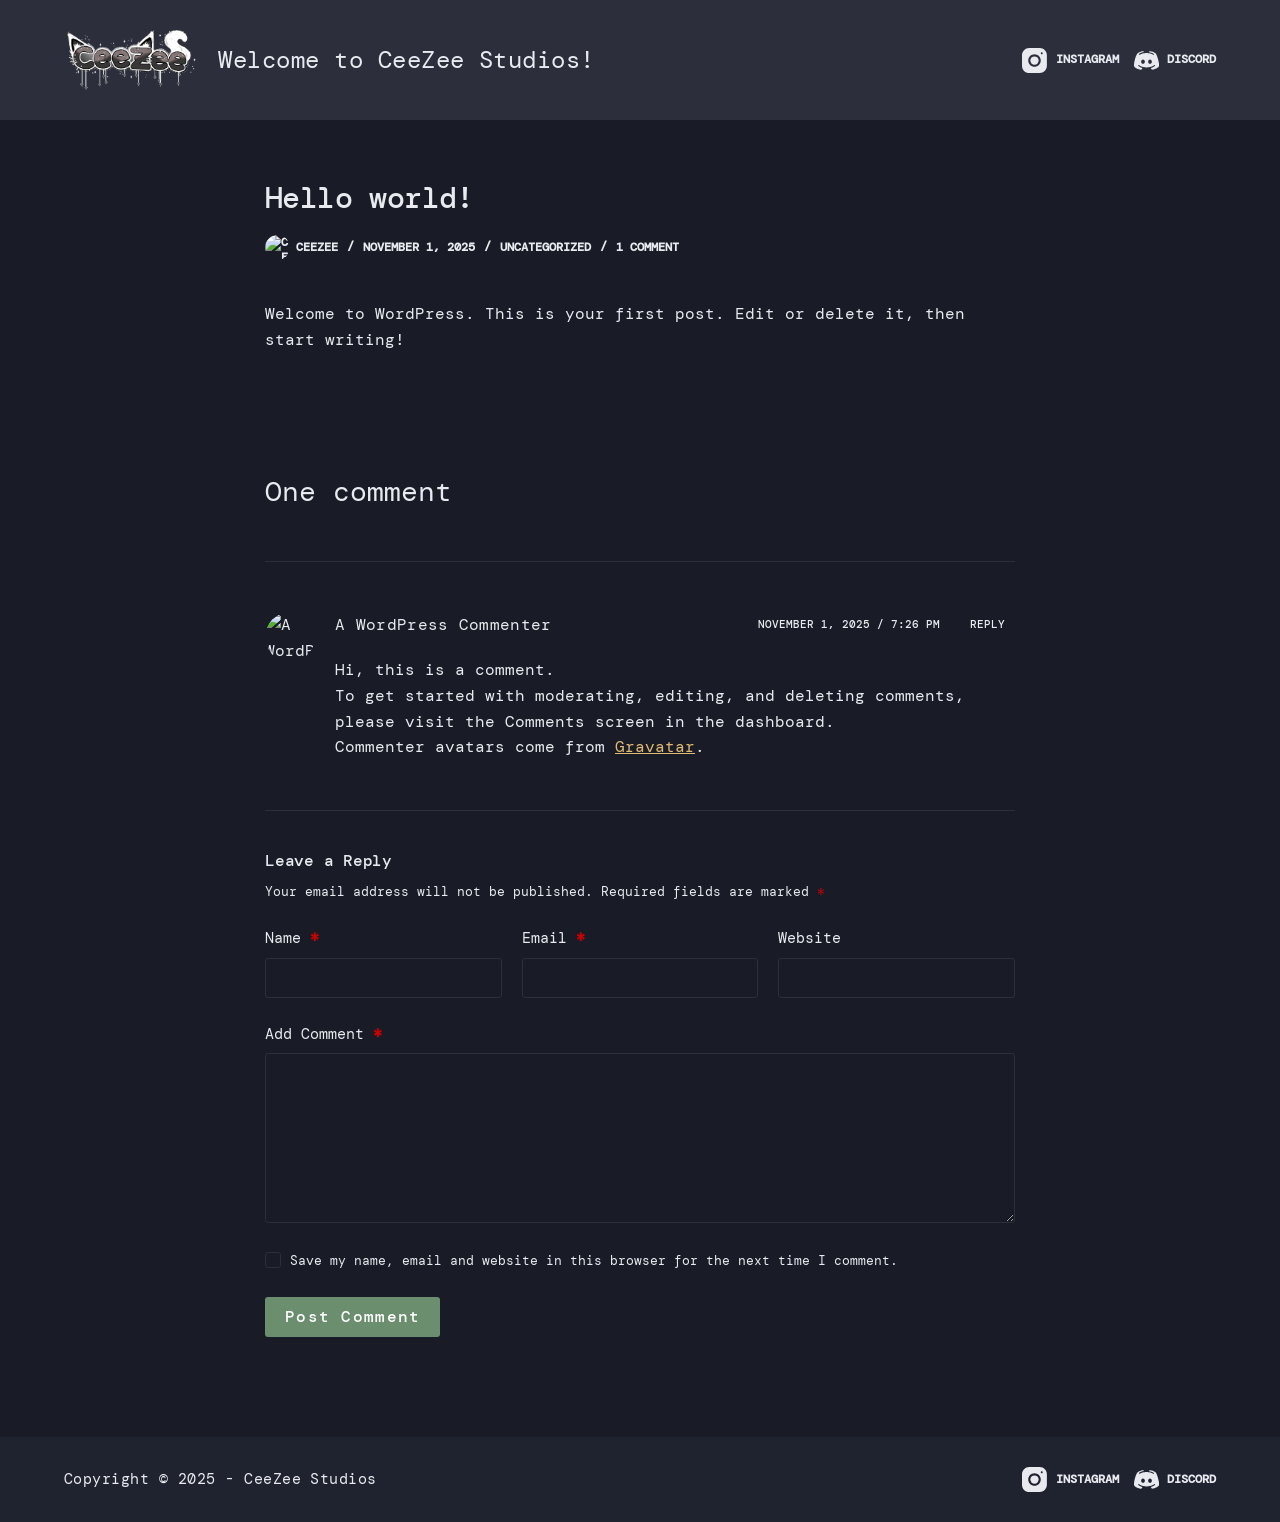
==== commit a7a151c3: "Initial static export" ====
--- a/hello-world/index.html
+++ b/hello-world/index.html
@@ -1,146 +1,249 @@
 <!DOCTYPE html>
 <html lang="en-US">
 <head>
+	
 	<meta charset="UTF-8">
-	<meta name="viewport" content="width=device-width, initial-scale=1">
+	<meta name="viewport" content="width=device-width, initial-scale=1, maximum-scale=5, viewport-fit=cover">
 	<link rel="profile" href="https://gmpg.org/xfn/11">
+
 	<title>Hello world! &ndash; ceezeestudios.dev</title>
 <meta name="robots" content="max-image-preview:large">
 	<style>img:is([sizes="auto" i], [sizes^="auto," i]) { contain-intrinsic-size: 3000px 1500px }</style>
-	<link rel="alternate" type="application/rss+xml" title="ceezeestudios.dev &raquo; Feed" href="/feed/">
+	<link rel="dns-prefetch" href="//fonts.googleapis.com">
+<link rel="alternate" type="application/rss+xml" title="ceezeestudios.dev &raquo; Feed" href="/feed/">
 <link rel="alternate" type="application/rss+xml" title="ceezeestudios.dev &raquo; Comments Feed" href="/comments/feed/">
 <link rel="alternate" type="application/rss+xml" title="ceezeestudios.dev &raquo; Hello world! Comments Feed" href="/hello-world/feed/">
-<script>
-window._wpemojiSettings = {"baseUrl":"https:\/\/s.w.org\/images\/core\/emoji\/16.0.1\/72x72\/","ext":".png","svgUrl":"https:\/\/s.w.org\/images\/core\/emoji\/16.0.1\/svg\/","svgExt":".svg","source":{"concatemoji":"\/wp-includes\/js\/wp-emoji-release.min.js?ver=6.8.3"}};
-/*! This file is auto-generated */
-!function(s,n){var o,i,e;function c(e){try{var t={supportTests:e,timestamp:(new Date).valueOf()};sessionStorage.setItem(o,JSON.stringify(t))}catch(e){}}function p(e,t,n){e.clearRect(0,0,e.canvas.width,e.canvas.height),e.fillText(t,0,0);var t=new Uint32Array(e.getImageData(0,0,e.canvas.width,e.canvas.height).data),a=(e.clearRect(0,0,e.canvas.width,e.canvas.height),e.fillText(n,0,0),new Uint32Array(e.getImageData(0,0,e.canvas.width,e.canvas.height).data));return t.every(function(e,t){return e===a[t]})}function u(e,t){e.clearRect(0,0,e.canvas.width,e.canvas.height),e.fillText(t,0,0);for(var n=e.getImageData(16,16,1,1),a=0;a<n.data.length;a++)if(0!==n.data[a])return!1;return!0}function f(e,t,n,a){switch(t){case"flag":return n(e,"\ud83c\udff3\ufe0f\u200d\u26a7\ufe0f","\ud83c\udff3\ufe0f\u200b\u26a7\ufe0f")?!1:!n(e,"\ud83c\udde8\ud83c\uddf6","\ud83c\udde8\u200b\ud83c\uddf6")&&!n(e,"\ud83c\udff4\udb40\udc67\udb40\udc62\udb40\udc65\udb40\udc6e\udb40\udc67\udb40\udc7f","\ud83c\udff4\u200b\udb40\udc67\u200b\udb40\udc62\u200b\udb40\udc65\u200b\udb40\udc6e\u200b\udb40\udc67\u200b\udb40\udc7f");case"emoji":return!a(e,"\ud83e\udedf")}return!1}function g(e,t,n,a){var r="undefined"!=typeof WorkerGlobalScope&&self instanceof WorkerGlobalScope?new OffscreenCanvas(300,150):s.createElement("canvas"),o=r.getContext("2d",{willReadFrequently:!0}),i=(o.textBaseline="top",o.font="600 32px Arial",{});return e.forEach(function(e){i[e]=t(o,e,n,a)}),i}function t(e){var t=s.createElement("script");t.src=e,t.defer=!0,s.head.appendChild(t)}"undefined"!=typeof Promise&&(o="wpEmojiSettingsSupports",i=["flag","emoji"],n.supports={everything:!0,everythingExceptFlag:!0},e=new Promise(function(e){s.addEventListener("DOMContentLoaded",e,{once:!0})}),new Promise(function(t){var n=function(){try{var e=JSON.parse(sessionStorage.getItem(o));if("object"==typeof e&&"number"==typeof e.timestamp&&(new Date).valueOf()<e.timestamp+604800&&"object"==typeof e.supportTests)return e.supportTests}catch(e){}return null}();if(!n){if("undefined"!=typeof Worker&&"undefined"!=typeof OffscreenCanvas&&"undefined"!=typeof URL&&URL.createObjectURL&&"undefined"!=typeof Blob)try{var e="postMessage("+g.toString()+"("+[JSON.stringify(i),f.toString(),p.toString(),u.toString()].join(",")+"));",a=new Blob([e],{type:"text/javascript"}),r=new Worker(URL.createObjectURL(a),{name:"wpTestEmojiSupports"});return void(r.onmessage=function(e){c(n=e.data),r.terminate(),t(n)})}catch(e){}c(n=g(i,f,p,u))}t(n)}).then(function(e){for(var t in e)n.supports[t]=e[t],n.supports.everything=n.supports.everything&&n.supports[t],"flag"!==t&&(n.supports.everythingExceptFlag=n.supports.everythingExceptFlag&&n.supports[t]);n.supports.everythingExceptFlag=n.supports.everythingExceptFlag&&!n.supports.flag,n.DOMReady=!1,n.readyCallback=function(){n.DOMReady=!0}}).then(function(){return e}).then(function(){var e;n.supports.everything||(n.readyCallback(),(e=n.source||{}).concatemoji?t(e.concatemoji):e.wpemoji&&e.twemoji&&(t(e.twemoji),t(e.wpemoji)))}))}((window,document),window._wpemojiSettings);
-</script>
-<link rel="stylesheet" id="xpro-elementor-addons-widgets-css" href="/wp-content/plugins/xpro-elementor-addons/assets/css/xpro-widgets.css?ver=1.4.18" media="all">
-<link rel="stylesheet" id="xpro-elementor-addons-responsive-css" href="/wp-content/plugins/xpro-elementor-addons/assets/css/xpro-responsive.css?ver=1.4.18" media="all">
-<link rel="stylesheet" id="font-awesome-css" href="/wp-content/plugins/elementor/assets/lib/font-awesome/css/all.min.css?ver=5.15.3" media="all">
-<link rel="stylesheet" id="social-icons-css" href="/wp-content/plugins/elementor/assets/css/widget-social-icons.min.css?ver=3.28.0" media="all">
-<link rel="stylesheet" id="xpro-icons-css" href="/wp-content/plugins/xpro-elementor-addons/assets/css/xpro-icons.min.css?ver=1.0.0" media="all">
-<style id="wp-emoji-styles-inline-css">
-
-	img.wp-smiley, img.emoji {
-		display: inline !important;
-		border: none !important;
-		box-shadow: none !important;
-		height: 1em !important;
-		width: 1em !important;
-		margin: 0 0.07em !important;
-		vertical-align: -0.1em !important;
-		background: none !important;
-		padding: 0 !important;
-	}
-</style>
+<link rel="stylesheet" id="blocksy-dynamic-global-css" href="/wp-content/uploads/blocksy/css/global.css?ver=85465" media="all">
 <link rel="stylesheet" id="wp-block-library-css" href="/wp-includes/css/dist/block-library/style.min.css?ver=6.8.3" media="all">
 <style id="global-styles-inline-css">
-:root{--wp--preset--aspect-ratio--square: 1;--wp--preset--aspect-ratio--4-3: 4/3;--wp--preset--aspect-ratio--3-4: 3/4;--wp--preset--aspect-ratio--3-2: 3/2;--wp--preset--aspect-ratio--2-3: 2/3;--wp--preset--aspect-ratio--16-9: 16/9;--wp--preset--aspect-ratio--9-16: 9/16;--wp--preset--color--black: #000000;--wp--preset--color--cyan-bluish-gray: #abb8c3;--wp--preset--color--white: #ffffff;--wp--preset--color--pale-pink: #f78da7;--wp--preset--color--vivid-red: #cf2e2e;--wp--preset--color--luminous-vivid-orange: #ff6900;--wp--preset--color--luminous-vivid-amber: #fcb900;--wp--preset--color--light-green-cyan: #7bdcb5;--wp--preset--color--vivid-green-cyan: #00d084;--wp--preset--color--pale-cyan-blue: #8ed1fc;--wp--preset--color--vivid-cyan-blue: #0693e3;--wp--preset--color--vivid-purple: #9b51e0;--wp--preset--gradient--vivid-cyan-blue-to-vivid-purple: linear-gradient(135deg,rgba(6,147,227,1) 0%,rgb(155,81,224) 100%);--wp--preset--gradient--light-green-cyan-to-vivid-green-cyan: linear-gradient(135deg,rgb(122,220,180) 0%,rgb(0,208,130) 100%);--wp--preset--gradient--luminous-vivid-amber-to-luminous-vivid-orange: linear-gradient(135deg,rgba(252,185,0,1) 0%,rgba(255,105,0,1) 100%);--wp--preset--gradient--luminous-vivid-orange-to-vivid-red: linear-gradient(135deg,rgba(255,105,0,1) 0%,rgb(207,46,46) 100%);--wp--preset--gradient--very-light-gray-to-cyan-bluish-gray: linear-gradient(135deg,rgb(238,238,238) 0%,rgb(169,184,195) 100%);--wp--preset--gradient--cool-to-warm-spectrum: linear-gradient(135deg,rgb(74,234,220) 0%,rgb(151,120,209) 20%,rgb(207,42,186) 40%,rgb(238,44,130) 60%,rgb(251,105,98) 80%,rgb(254,248,76) 100%);--wp--preset--gradient--blush-light-purple: linear-gradient(135deg,rgb(255,206,236) 0%,rgb(152,150,240) 100%);--wp--preset--gradient--blush-bordeaux: linear-gradient(135deg,rgb(254,205,165) 0%,rgb(254,45,45) 50%,rgb(107,0,62) 100%);--wp--preset--gradient--luminous-dusk: linear-gradient(135deg,rgb(255,203,112) 0%,rgb(199,81,192) 50%,rgb(65,88,208) 100%);--wp--preset--gradient--pale-ocean: linear-gradient(135deg,rgb(255,245,203) 0%,rgb(182,227,212) 50%,rgb(51,167,181) 100%);--wp--preset--gradient--electric-grass: linear-gradient(135deg,rgb(202,248,128) 0%,rgb(113,206,126) 100%);--wp--preset--gradient--midnight: linear-gradient(135deg,rgb(2,3,129) 0%,rgb(40,116,252) 100%);--wp--preset--font-size--small: 13px;--wp--preset--font-size--medium: 20px;--wp--preset--font-size--large: 36px;--wp--preset--font-size--x-large: 42px;--wp--preset--spacing--20: 0.44rem;--wp--preset--spacing--30: 0.67rem;--wp--preset--spacing--40: 1rem;--wp--preset--spacing--50: 1.5rem;--wp--preset--spacing--60: 2.25rem;--wp--preset--spacing--70: 3.38rem;--wp--preset--spacing--80: 5.06rem;--wp--preset--shadow--natural: 6px 6px 9px rgba(0, 0, 0, 0.2);--wp--preset--shadow--deep: 12px 12px 50px rgba(0, 0, 0, 0.4);--wp--preset--shadow--sharp: 6px 6px 0px rgba(0, 0, 0, 0.2);--wp--preset--shadow--outlined: 6px 6px 0px -3px rgba(255, 255, 255, 1), 6px 6px rgba(0, 0, 0, 1);--wp--preset--shadow--crisp: 6px 6px 0px rgba(0, 0, 0, 1);}:root { --wp--style--global--content-size: 800px;--wp--style--global--wide-size: 1200px; }:where(body) { margin: 0; }.wp-site-blocks > .alignleft { float: left; margin-right: 2em; }.wp-site-blocks > .alignright { float: right; margin-left: 2em; }.wp-site-blocks > .aligncenter { justify-content: center; margin-left: auto; margin-right: auto; }:where(.wp-site-blocks) > * { margin-block-start: 24px; margin-block-end: 0; }:where(.wp-site-blocks) > :first-child { margin-block-start: 0; }:where(.wp-site-blocks) > :last-child { margin-block-end: 0; }:root { --wp--style--block-gap: 24px; }:root :where(.is-layout-flow) > :first-child{margin-block-start: 0;}:root :where(.is-layout-flow) > :last-child{margin-block-end: 0;}:root :where(.is-layout-flow) > *{margin-block-start: 24px;margin-block-end: 0;}:root :where(.is-layout-constrained) > :first-child{margin-block-start: 0;}:root :where(.is-layout-constrained) > :last-child{margin-block-end: 0;}:root :where(.is-layout-constrained) > *{margin-block-start: 24px;margin-block-end: 0;}:root :where(.is-layout-flex){gap: 24px;}:root :where(.is-layout-grid){gap: 24px;}.is-layout-flow > .alignleft{float: left;margin-inline-start: 0;margin-inline-end: 2em;}.is-layout-flow > .alignright{float: right;margin-inline-start: 2em;margin-inline-end: 0;}.is-layout-flow > .aligncenter{margin-left: auto !important;margin-right: auto !important;}.is-layout-constrained > .alignleft{float: left;margin-inline-start: 0;margin-inline-end: 2em;}.is-layout-constrained > .alignright{float: right;margin-inline-start: 2em;margin-inline-end: 0;}.is-layout-constrained > .aligncenter{margin-left: auto !important;margin-right: auto !important;}.is-layout-constrained > :where(:not(.alignleft):not(.alignright):not(.alignfull)){max-width: var(--wp--style--global--content-size);margin-left: auto !important;margin-right: auto !important;}.is-layout-constrained > .alignwide{max-width: var(--wp--style--global--wide-size);}body .is-layout-flex{display: flex;}.is-layout-flex{flex-wrap: wrap;align-items: center;}.is-layout-flex > :is(*, div){margin: 0;}body .is-layout-grid{display: grid;}.is-layout-grid > :is(*, div){margin: 0;}body{padding-top: 0px;padding-right: 0px;padding-bottom: 0px;padding-left: 0px;}a:where(:not(.wp-element-button)){text-decoration: underline;}:root :where(.wp-element-button, .wp-block-button__link){background-color: #32373c;border-width: 0;color: #fff;font-family: inherit;font-size: inherit;line-height: inherit;padding: calc(0.667em + 2px) calc(1.333em + 2px);text-decoration: none;}.has-black-color{color: var(--wp--preset--color--black) !important;}.has-cyan-bluish-gray-color{color: var(--wp--preset--color--cyan-bluish-gray) !important;}.has-white-color{color: var(--wp--preset--color--white) !important;}.has-pale-pink-color{color: var(--wp--preset--color--pale-pink) !important;}.has-vivid-red-color{color: var(--wp--preset--color--vivid-red) !important;}.has-luminous-vivid-orange-color{color: var(--wp--preset--color--luminous-vivid-orange) !important;}.has-luminous-vivid-amber-color{color: var(--wp--preset--color--luminous-vivid-amber) !important;}.has-light-green-cyan-color{color: var(--wp--preset--color--light-green-cyan) !important;}.has-vivid-green-cyan-color{color: var(--wp--preset--color--vivid-green-cyan) !important;}.has-pale-cyan-blue-color{color: var(--wp--preset--color--pale-cyan-blue) !important;}.has-vivid-cyan-blue-color{color: var(--wp--preset--color--vivid-cyan-blue) !important;}.has-vivid-purple-color{color: var(--wp--preset--color--vivid-purple) !important;}.has-black-background-color{background-color: var(--wp--preset--color--black) !important;}.has-cyan-bluish-gray-background-color{background-color: var(--wp--preset--color--cyan-bluish-gray) !important;}.has-white-background-color{background-color: var(--wp--preset--color--white) !important;}.has-pale-pink-background-color{background-color: var(--wp--preset--color--pale-pink) !important;}.has-vivid-red-background-color{background-color: var(--wp--preset--color--vivid-red) !important;}.has-luminous-vivid-orange-background-color{background-color: var(--wp--preset--color--luminous-vivid-orange) !important;}.has-luminous-vivid-amber-background-color{background-color: var(--wp--preset--color--luminous-vivid-amber) !important;}.has-light-green-cyan-background-color{background-color: var(--wp--preset--color--light-green-cyan) !important;}.has-vivid-green-cyan-background-color{background-color: var(--wp--preset--color--vivid-green-cyan) !important;}.has-pale-cyan-blue-background-color{background-color: var(--wp--preset--color--pale-cyan-blue) !important;}.has-vivid-cyan-blue-background-color{background-color: var(--wp--preset--color--vivid-cyan-blue) !important;}.has-vivid-purple-background-color{background-color: var(--wp--preset--color--vivid-purple) !important;}.has-black-border-color{border-color: var(--wp--preset--color--black) !important;}.has-cyan-bluish-gray-border-color{border-color: var(--wp--preset--color--cyan-bluish-gray) !important;}.has-white-border-color{border-color: var(--wp--preset--color--white) !important;}.has-pale-pink-border-color{border-color: var(--wp--preset--color--pale-pink) !important;}.has-vivid-red-border-color{border-color: var(--wp--preset--color--vivid-red) !important;}.has-luminous-vivid-orange-border-color{border-color: var(--wp--preset--color--luminous-vivid-orange) !important;}.has-luminous-vivid-amber-border-color{border-color: var(--wp--preset--color--luminous-vivid-amber) !important;}.has-light-green-cyan-border-color{border-color: var(--wp--preset--color--light-green-cyan) !important;}.has-vivid-green-cyan-border-color{border-color: var(--wp--preset--color--vivid-green-cyan) !important;}.has-pale-cyan-blue-border-color{border-color: var(--wp--preset--color--pale-cyan-blue) !important;}.has-vivid-cyan-blue-border-color{border-color: var(--wp--preset--color--vivid-cyan-blue) !important;}.has-vivid-purple-border-color{border-color: var(--wp--preset--color--vivid-purple) !important;}.has-vivid-cyan-blue-to-vivid-purple-gradient-background{background: var(--wp--preset--gradient--vivid-cyan-blue-to-vivid-purple) !important;}.has-light-green-cyan-to-vivid-green-cyan-gradient-background{background: var(--wp--preset--gradient--light-green-cyan-to-vivid-green-cyan) !important;}.has-luminous-vivid-amber-to-luminous-vivid-orange-gradient-background{background: var(--wp--preset--gradient--luminous-vivid-amber-to-luminous-vivid-orange) !important;}.has-luminous-vivid-orange-to-vivid-red-gradient-background{background: var(--wp--preset--gradient--luminous-vivid-orange-to-vivid-red) !important;}.has-very-light-gray-to-cyan-bluish-gray-gradient-background{background: var(--wp--preset--gradient--very-light-gray-to-cyan-bluish-gray) !important;}.has-cool-to-warm-spectrum-gradient-background{background: var(--wp--preset--gradient--cool-to-warm-spectrum) !important;}.has-blush-light-purple-gradient-background{background: var(--wp--preset--gradient--blush-light-purple) !important;}.has-blush-bordeaux-gradient-background{background: var(--wp--preset--gradient--blush-bordeaux) !important;}.has-luminous-dusk-gradient-background{background: var(--wp--preset--gradient--luminous-dusk) !important;}.has-pale-ocean-gradient-background{background: var(--wp--preset--gradient--pale-ocean) !important;}.has-electric-grass-gradient-background{background: var(--wp--preset--gradient--electric-grass) !important;}.has-midnight-gradient-background{background: var(--wp--preset--gradient--midnight) !important;}.has-small-font-size{font-size: var(--wp--preset--font-size--small) !important;}.has-medium-font-size{font-size: var(--wp--preset--font-size--medium) !important;}.has-large-font-size{font-size: var(--wp--preset--font-size--large) !important;}.has-x-large-font-size{font-size: var(--wp--preset--font-size--x-large) !important;}
-:root :where(.wp-block-pullquote){font-size: 1.5em;line-height: 1.6;}
+:root{--wp--preset--aspect-ratio--square: 1;--wp--preset--aspect-ratio--4-3: 4/3;--wp--preset--aspect-ratio--3-4: 3/4;--wp--preset--aspect-ratio--3-2: 3/2;--wp--preset--aspect-ratio--2-3: 2/3;--wp--preset--aspect-ratio--16-9: 16/9;--wp--preset--aspect-ratio--9-16: 9/16;--wp--preset--color--black: #000000;--wp--preset--color--cyan-bluish-gray: #abb8c3;--wp--preset--color--white: #ffffff;--wp--preset--color--pale-pink: #f78da7;--wp--preset--color--vivid-red: #cf2e2e;--wp--preset--color--luminous-vivid-orange: #ff6900;--wp--preset--color--luminous-vivid-amber: #fcb900;--wp--preset--color--light-green-cyan: #7bdcb5;--wp--preset--color--vivid-green-cyan: #00d084;--wp--preset--color--pale-cyan-blue: #8ed1fc;--wp--preset--color--vivid-cyan-blue: #0693e3;--wp--preset--color--vivid-purple: #9b51e0;--wp--preset--color--palette-color-1: var(--theme-palette-color-1, #6A8E6E);--wp--preset--color--palette-color-2: var(--theme-palette-color-2, #A8CBAA);--wp--preset--color--palette-color-3: var(--theme-palette-color-3, #E0B973);--wp--preset--color--palette-color-4: var(--theme-palette-color-4, #191C26);--wp--preset--color--palette-color-5: var(--theme-palette-color-5, #1F2330);--wp--preset--color--palette-color-6: var(--theme-palette-color-6, #E8EAEF);--wp--preset--color--palette-color-7: var(--theme-palette-color-7, #A0A3AD);--wp--preset--color--palette-color-8: var(--theme-palette-color-8, #2C2F3B);--wp--preset--color--palette-color-9: var(--theme-palette-color-9, #D95E5E);--wp--preset--color--palette-color-10: var(--theme-palette-color-10, #7EC57E);--wp--preset--gradient--vivid-cyan-blue-to-vivid-purple: linear-gradient(135deg,rgba(6,147,227,1) 0%,rgb(155,81,224) 100%);--wp--preset--gradient--light-green-cyan-to-vivid-green-cyan: linear-gradient(135deg,rgb(122,220,180) 0%,rgb(0,208,130) 100%);--wp--preset--gradient--luminous-vivid-amber-to-luminous-vivid-orange: linear-gradient(135deg,rgba(252,185,0,1) 0%,rgba(255,105,0,1) 100%);--wp--preset--gradient--luminous-vivid-orange-to-vivid-red: linear-gradient(135deg,rgba(255,105,0,1) 0%,rgb(207,46,46) 100%);--wp--preset--gradient--very-light-gray-to-cyan-bluish-gray: linear-gradient(135deg,rgb(238,238,238) 0%,rgb(169,184,195) 100%);--wp--preset--gradient--cool-to-warm-spectrum: linear-gradient(135deg,rgb(74,234,220) 0%,rgb(151,120,209) 20%,rgb(207,42,186) 40%,rgb(238,44,130) 60%,rgb(251,105,98) 80%,rgb(254,248,76) 100%);--wp--preset--gradient--blush-light-purple: linear-gradient(135deg,rgb(255,206,236) 0%,rgb(152,150,240) 100%);--wp--preset--gradient--blush-bordeaux: linear-gradient(135deg,rgb(254,205,165) 0%,rgb(254,45,45) 50%,rgb(107,0,62) 100%);--wp--preset--gradient--luminous-dusk: linear-gradient(135deg,rgb(255,203,112) 0%,rgb(199,81,192) 50%,rgb(65,88,208) 100%);--wp--preset--gradient--pale-ocean: linear-gradient(135deg,rgb(255,245,203) 0%,rgb(182,227,212) 50%,rgb(51,167,181) 100%);--wp--preset--gradient--electric-grass: linear-gradient(135deg,rgb(202,248,128) 0%,rgb(113,206,126) 100%);--wp--preset--gradient--midnight: linear-gradient(135deg,rgb(2,3,129) 0%,rgb(40,116,252) 100%);--wp--preset--gradient--juicy-peach: linear-gradient(to right, #ffecd2 0%, #fcb69f 100%);--wp--preset--gradient--young-passion: linear-gradient(to right, #ff8177 0%, #ff867a 0%, #ff8c7f 21%, #f99185 52%, #cf556c 78%, #b12a5b 100%);--wp--preset--gradient--true-sunset: linear-gradient(to right, #fa709a 0%, #fee140 100%);--wp--preset--gradient--morpheus-den: linear-gradient(to top, #30cfd0 0%, #330867 100%);--wp--preset--gradient--plum-plate: linear-gradient(135deg, #667eea 0%, #764ba2 100%);--wp--preset--gradient--aqua-splash: linear-gradient(15deg, #13547a 0%, #80d0c7 100%);--wp--preset--gradient--love-kiss: linear-gradient(to top, #ff0844 0%, #ffb199 100%);--wp--preset--gradient--new-retrowave: linear-gradient(to top, #3b41c5 0%, #a981bb 49%, #ffc8a9 100%);--wp--preset--gradient--plum-bath: linear-gradient(to top, #cc208e 0%, #6713d2 100%);--wp--preset--gradient--high-flight: linear-gradient(to right, #0acffe 0%, #495aff 100%);--wp--preset--gradient--teen-party: linear-gradient(-225deg, #FF057C 0%, #8D0B93 50%, #321575 100%);--wp--preset--gradient--fabled-sunset: linear-gradient(-225deg, #231557 0%, #44107A 29%, #FF1361 67%, #FFF800 100%);--wp--preset--gradient--arielle-smile: radial-gradient(circle 248px at center, #16d9e3 0%, #30c7ec 47%, #46aef7 100%);--wp--preset--gradient--itmeo-branding: linear-gradient(180deg, #2af598 0%, #009efd 100%);--wp--preset--gradient--deep-blue: linear-gradient(to right, #6a11cb 0%, #2575fc 100%);--wp--preset--gradient--strong-bliss: linear-gradient(to right, #f78ca0 0%, #f9748f 19%, #fd868c 60%, #fe9a8b 100%);--wp--preset--gradient--sweet-period: linear-gradient(to top, #3f51b1 0%, #5a55ae 13%, #7b5fac 25%, #8f6aae 38%, #a86aa4 50%, #cc6b8e 62%, #f18271 75%, #f3a469 87%, #f7c978 100%);--wp--preset--gradient--purple-division: linear-gradient(to top, #7028e4 0%, #e5b2ca 100%);--wp--preset--gradient--cold-evening: linear-gradient(to top, #0c3483 0%, #a2b6df 100%, #6b8cce 100%, #a2b6df 100%);--wp--preset--gradient--mountain-rock: linear-gradient(to right, #868f96 0%, #596164 100%);--wp--preset--gradient--desert-hump: linear-gradient(to top, #c79081 0%, #dfa579 100%);--wp--preset--gradient--ethernal-constance: linear-gradient(to top, #09203f 0%, #537895 100%);--wp--preset--gradient--happy-memories: linear-gradient(-60deg, #ff5858 0%, #f09819 100%);--wp--preset--gradient--grown-early: linear-gradient(to top, #0ba360 0%, #3cba92 100%);--wp--preset--gradient--morning-salad: linear-gradient(-225deg, #B7F8DB 0%, #50A7C2 100%);--wp--preset--gradient--night-call: linear-gradient(-225deg, #AC32E4 0%, #7918F2 48%, #4801FF 100%);--wp--preset--gradient--mind-crawl: linear-gradient(-225deg, #473B7B 0%, #3584A7 51%, #30D2BE 100%);--wp--preset--gradient--angel-care: linear-gradient(-225deg, #FFE29F 0%, #FFA99F 48%, #FF719A 100%);--wp--preset--gradient--juicy-cake: linear-gradient(to top, #e14fad 0%, #f9d423 100%);--wp--preset--gradient--rich-metal: linear-gradient(to right, #d7d2cc 0%, #304352 100%);--wp--preset--gradient--mole-hall: linear-gradient(-20deg, #616161 0%, #9bc5c3 100%);--wp--preset--gradient--cloudy-knoxville: linear-gradient(120deg, #fdfbfb 0%, #ebedee 100%);--wp--preset--gradient--soft-grass: linear-gradient(to top, #c1dfc4 0%, #deecdd 100%);--wp--preset--gradient--saint-petersburg: linear-gradient(135deg, #f5f7fa 0%, #c3cfe2 100%);--wp--preset--gradient--everlasting-sky: linear-gradient(135deg, #fdfcfb 0%, #e2d1c3 100%);--wp--preset--gradient--kind-steel: linear-gradient(-20deg, #e9defa 0%, #fbfcdb 100%);--wp--preset--gradient--over-sun: linear-gradient(60deg, #abecd6 0%, #fbed96 100%);--wp--preset--gradient--premium-white: linear-gradient(to top, #d5d4d0 0%, #d5d4d0 1%, #eeeeec 31%, #efeeec 75%, #e9e9e7 100%);--wp--preset--gradient--clean-mirror: linear-gradient(45deg, #93a5cf 0%, #e4efe9 100%);--wp--preset--gradient--wild-apple: linear-gradient(to top, #d299c2 0%, #fef9d7 100%);--wp--preset--gradient--snow-again: linear-gradient(to top, #e6e9f0 0%, #eef1f5 100%);--wp--preset--gradient--confident-cloud: linear-gradient(to top, #dad4ec 0%, #dad4ec 1%, #f3e7e9 100%);--wp--preset--gradient--glass-water: linear-gradient(to top, #dfe9f3 0%, white 100%);--wp--preset--gradient--perfect-white: linear-gradient(-225deg, #E3FDF5 0%, #FFE6FA 100%);--wp--preset--font-size--small: 13px;--wp--preset--font-size--medium: 20px;--wp--preset--font-size--large: clamp(22px, 1.375rem + ((1vw - 3.2px) * 0.625), 30px);--wp--preset--font-size--x-large: clamp(30px, 1.875rem + ((1vw - 3.2px) * 1.563), 50px);--wp--preset--font-size--xx-large: clamp(45px, 2.813rem + ((1vw - 3.2px) * 2.734), 80px);--wp--preset--spacing--20: 0.44rem;--wp--preset--spacing--30: 0.67rem;--wp--preset--spacing--40: 1rem;--wp--preset--spacing--50: 1.5rem;--wp--preset--spacing--60: 2.25rem;--wp--preset--spacing--70: 3.38rem;--wp--preset--spacing--80: 5.06rem;--wp--preset--shadow--natural: 6px 6px 9px rgba(0, 0, 0, 0.2);--wp--preset--shadow--deep: 12px 12px 50px rgba(0, 0, 0, 0.4);--wp--preset--shadow--sharp: 6px 6px 0px rgba(0, 0, 0, 0.2);--wp--preset--shadow--outlined: 6px 6px 0px -3px rgba(255, 255, 255, 1), 6px 6px rgba(0, 0, 0, 1);--wp--preset--shadow--crisp: 6px 6px 0px rgba(0, 0, 0, 1);}:root { --wp--style--global--content-size: var(--theme-block-max-width);--wp--style--global--wide-size: var(--theme-block-wide-max-width); }:where(body) { margin: 0; }.wp-site-blocks > .alignleft { float: left; margin-right: 2em; }.wp-site-blocks > .alignright { float: right; margin-left: 2em; }.wp-site-blocks > .aligncenter { justify-content: center; margin-left: auto; margin-right: auto; }:where(.wp-site-blocks) > * { margin-block-start: var(--theme-content-spacing); margin-block-end: 0; }:where(.wp-site-blocks) > :first-child { margin-block-start: 0; }:where(.wp-site-blocks) > :last-child { margin-block-end: 0; }:root { --wp--style--block-gap: var(--theme-content-spacing); }:root :where(.is-layout-flow) > :first-child{margin-block-start: 0;}:root :where(.is-layout-flow) > :last-child{margin-block-end: 0;}:root :where(.is-layout-flow) > *{margin-block-start: var(--theme-content-spacing);margin-block-end: 0;}:root :where(.is-layout-constrained) > :first-child{margin-block-start: 0;}:root :where(.is-layout-constrained) > :last-child{margin-block-end: 0;}:root :where(.is-layout-constrained) > *{margin-block-start: var(--theme-content-spacing);margin-block-end: 0;}:root :where(.is-layout-flex){gap: var(--theme-content-spacing);}:root :where(.is-layout-grid){gap: var(--theme-content-spacing);}.is-layout-flow > .alignleft{float: left;margin-inline-start: 0;margin-inline-end: 2em;}.is-layout-flow > .alignright{float: right;margin-inline-start: 2em;margin-inline-end: 0;}.is-layout-flow > .aligncenter{margin-left: auto !important;margin-right: auto !important;}.is-layout-constrained > .alignleft{float: left;margin-inline-start: 0;margin-inline-end: 2em;}.is-layout-constrained > .alignright{float: right;margin-inline-start: 2em;margin-inline-end: 0;}.is-layout-constrained > .aligncenter{margin-left: auto !important;margin-right: auto !important;}.is-layout-constrained > :where(:not(.alignleft):not(.alignright):not(.alignfull)){max-width: var(--wp--style--global--content-size);margin-left: auto !important;margin-right: auto !important;}.is-layout-constrained > .alignwide{max-width: var(--wp--style--global--wide-size);}body .is-layout-flex{display: flex;}.is-layout-flex{flex-wrap: wrap;align-items: center;}.is-layout-flex > :is(*, div){margin: 0;}body .is-layout-grid{display: grid;}.is-layout-grid > :is(*, div){margin: 0;}body{padding-top: 0px;padding-right: 0px;padding-bottom: 0px;padding-left: 0px;}.has-black-color{color: var(--wp--preset--color--black) !important;}.has-cyan-bluish-gray-color{color: var(--wp--preset--color--cyan-bluish-gray) !important;}.has-white-color{color: var(--wp--preset--color--white) !important;}.has-pale-pink-color{color: var(--wp--preset--color--pale-pink) !important;}.has-vivid-red-color{color: var(--wp--preset--color--vivid-red) !important;}.has-luminous-vivid-orange-color{color: var(--wp--preset--color--luminous-vivid-orange) !important;}.has-luminous-vivid-amber-color{color: var(--wp--preset--color--luminous-vivid-amber) !important;}.has-light-green-cyan-color{color: var(--wp--preset--color--light-green-cyan) !important;}.has-vivid-green-cyan-color{color: var(--wp--preset--color--vivid-green-cyan) !important;}.has-pale-cyan-blue-color{color: var(--wp--preset--color--pale-cyan-blue) !important;}.has-vivid-cyan-blue-color{color: var(--wp--preset--color--vivid-cyan-blue) !important;}.has-vivid-purple-color{color: var(--wp--preset--color--vivid-purple) !important;}.has-palette-color-1-color{color: var(--wp--preset--color--palette-color-1) !important;}.has-palette-color-2-color{color: var(--wp--preset--color--palette-color-2) !important;}.has-palette-color-3-color{color: var(--wp--preset--color--palette-color-3) !important;}.has-palette-color-4-color{color: var(--wp--preset--color--palette-color-4) !important;}.has-palette-color-5-color{color: var(--wp--preset--color--palette-color-5) !important;}.has-palette-color-6-color{color: var(--wp--preset--color--palette-color-6) !important;}.has-palette-color-7-color{color: var(--wp--preset--color--palette-color-7) !important;}.has-palette-color-8-color{color: var(--wp--preset--color--palette-color-8) !important;}.has-palette-color-9-color{color: var(--wp--preset--color--palette-color-9) !important;}.has-palette-color-10-color{color: var(--wp--preset--color--palette-color-10) !important;}.has-black-background-color{background-color: var(--wp--preset--color--black) !important;}.has-cyan-bluish-gray-background-color{background-color: var(--wp--preset--color--cyan-bluish-gray) !important;}.has-white-background-color{background-color: var(--wp--preset--color--white) !important;}.has-pale-pink-background-color{background-color: var(--wp--preset--color--pale-pink) !important;}.has-vivid-red-background-color{background-color: var(--wp--preset--color--vivid-red) !important;}.has-luminous-vivid-orange-background-color{background-color: var(--wp--preset--color--luminous-vivid-orange) !important;}.has-luminous-vivid-amber-background-color{background-color: var(--wp--preset--color--luminous-vivid-amber) !important;}.has-light-green-cyan-background-color{background-color: var(--wp--preset--color--light-green-cyan) !important;}.has-vivid-green-cyan-background-color{background-color: var(--wp--preset--color--vivid-green-cyan) !important;}.has-pale-cyan-blue-background-color{background-color: var(--wp--preset--color--pale-cyan-blue) !important;}.has-vivid-cyan-blue-background-color{background-color: var(--wp--preset--color--vivid-cyan-blue) !important;}.has-vivid-purple-background-color{background-color: var(--wp--preset--color--vivid-purple) !important;}.has-palette-color-1-background-color{background-color: var(--wp--preset--color--palette-color-1) !important;}.has-palette-color-2-background-color{background-color: var(--wp--preset--color--palette-color-2) !important;}.has-palette-color-3-background-color{background-color: var(--wp--preset--color--palette-color-3) !important;}.has-palette-color-4-background-color{background-color: var(--wp--preset--color--palette-color-4) !important;}.has-palette-color-5-background-color{background-color: var(--wp--preset--color--palette-color-5) !important;}.has-palette-color-6-background-color{background-color: var(--wp--preset--color--palette-color-6) !important;}.has-palette-color-7-background-color{background-color: var(--wp--preset--color--palette-color-7) !important;}.has-palette-color-8-background-color{background-color: var(--wp--preset--color--palette-color-8) !important;}.has-palette-color-9-background-color{background-color: var(--wp--preset--color--palette-color-9) !important;}.has-palette-color-10-background-color{background-color: var(--wp--preset--color--palette-color-10) !important;}.has-black-border-color{border-color: var(--wp--preset--color--black) !important;}.has-cyan-bluish-gray-border-color{border-color: var(--wp--preset--color--cyan-bluish-gray) !important;}.has-white-border-color{border-color: var(--wp--preset--color--white) !important;}.has-pale-pink-border-color{border-color: var(--wp--preset--color--pale-pink) !important;}.has-vivid-red-border-color{border-color: var(--wp--preset--color--vivid-red) !important;}.has-luminous-vivid-orange-border-color{border-color: var(--wp--preset--color--luminous-vivid-orange) !important;}.has-luminous-vivid-amber-border-color{border-color: var(--wp--preset--color--luminous-vivid-amber) !important;}.has-light-green-cyan-border-color{border-color: var(--wp--preset--color--light-green-cyan) !important;}.has-vivid-green-cyan-border-color{border-color: var(--wp--preset--color--vivid-green-cyan) !important;}.has-pale-cyan-blue-border-color{border-color: var(--wp--preset--color--pale-cyan-blue) !important;}.has-vivid-cyan-blue-border-color{border-color: var(--wp--preset--color--vivid-cyan-blue) !important;}.has-vivid-purple-border-color{border-color: var(--wp--preset--color--vivid-purple) !important;}.has-palette-color-1-border-color{border-color: var(--wp--preset--color--palette-color-1) !important;}.has-palette-color-2-border-color{border-color: var(--wp--preset--color--palette-color-2) !important;}.has-palette-color-3-border-color{border-color: var(--wp--preset--color--palette-color-3) !important;}.has-palette-color-4-border-color{border-color: var(--wp--preset--color--palette-color-4) !important;}.has-palette-color-5-border-color{border-color: var(--wp--preset--color--palette-color-5) !important;}.has-palette-color-6-border-color{border-color: var(--wp--preset--color--palette-color-6) !important;}.has-palette-color-7-border-color{border-color: var(--wp--preset--color--palette-color-7) !important;}.has-palette-color-8-border-color{border-color: var(--wp--preset--color--palette-color-8) !important;}.has-palette-color-9-border-color{border-color: var(--wp--preset--color--palette-color-9) !important;}.has-palette-color-10-border-color{border-color: var(--wp--preset--color--palette-color-10) !important;}.has-vivid-cyan-blue-to-vivid-purple-gradient-background{background: var(--wp--preset--gradient--vivid-cyan-blue-to-vivid-purple) !important;}.has-light-green-cyan-to-vivid-green-cyan-gradient-background{background: var(--wp--preset--gradient--light-green-cyan-to-vivid-green-cyan) !important;}.has-luminous-vivid-amber-to-luminous-vivid-orange-gradient-background{background: var(--wp--preset--gradient--luminous-vivid-amber-to-luminous-vivid-orange) !important;}.has-luminous-vivid-orange-to-vivid-red-gradient-background{background: var(--wp--preset--gradient--luminous-vivid-orange-to-vivid-red) !important;}.has-very-light-gray-to-cyan-bluish-gray-gradient-background{background: var(--wp--preset--gradient--very-light-gray-to-cyan-bluish-gray) !important;}.has-cool-to-warm-spectrum-gradient-background{background: var(--wp--preset--gradient--cool-to-warm-spectrum) !important;}.has-blush-light-purple-gradient-background{background: var(--wp--preset--gradient--blush-light-purple) !important;}.has-blush-bordeaux-gradient-background{background: var(--wp--preset--gradient--blush-bordeaux) !important;}.has-luminous-dusk-gradient-background{background: var(--wp--preset--gradient--luminous-dusk) !important;}.has-pale-ocean-gradient-background{background: var(--wp--preset--gradient--pale-ocean) !important;}.has-electric-grass-gradient-background{background: var(--wp--preset--gradient--electric-grass) !important;}.has-midnight-gradient-background{background: var(--wp--preset--gradient--midnight) !important;}.has-juicy-peach-gradient-background{background: var(--wp--preset--gradient--juicy-peach) !important;}.has-young-passion-gradient-background{background: var(--wp--preset--gradient--young-passion) !important;}.has-true-sunset-gradient-background{background: var(--wp--preset--gradient--true-sunset) !important;}.has-morpheus-den-gradient-background{background: var(--wp--preset--gradient--morpheus-den) !important;}.has-plum-plate-gradient-background{background: var(--wp--preset--gradient--plum-plate) !important;}.has-aqua-splash-gradient-background{background: var(--wp--preset--gradient--aqua-splash) !important;}.has-love-kiss-gradient-background{background: var(--wp--preset--gradient--love-kiss) !important;}.has-new-retrowave-gradient-background{background: var(--wp--preset--gradient--new-retrowave) !important;}.has-plum-bath-gradient-background{background: var(--wp--preset--gradient--plum-bath) !important;}.has-high-flight-gradient-background{background: var(--wp--preset--gradient--high-flight) !important;}.has-teen-party-gradient-background{background: var(--wp--preset--gradient--teen-party) !important;}.has-fabled-sunset-gradient-background{background: var(--wp--preset--gradient--fabled-sunset) !important;}.has-arielle-smile-gradient-background{background: var(--wp--preset--gradient--arielle-smile) !important;}.has-itmeo-branding-gradient-background{background: var(--wp--preset--gradient--itmeo-branding) !important;}.has-deep-blue-gradient-background{background: var(--wp--preset--gradient--deep-blue) !important;}.has-strong-bliss-gradient-background{background: var(--wp--preset--gradient--strong-bliss) !important;}.has-sweet-period-gradient-background{background: var(--wp--preset--gradient--sweet-period) !important;}.has-purple-division-gradient-background{background: var(--wp--preset--gradient--purple-division) !important;}.has-cold-evening-gradient-background{background: var(--wp--preset--gradient--cold-evening) !important;}.has-mountain-rock-gradient-background{background: var(--wp--preset--gradient--mountain-rock) !important;}.has-desert-hump-gradient-background{background: var(--wp--preset--gradient--desert-hump) !important;}.has-ethernal-constance-gradient-background{background: var(--wp--preset--gradient--ethernal-constance) !important;}.has-happy-memories-gradient-background{background: var(--wp--preset--gradient--happy-memories) !important;}.has-grown-early-gradient-background{background: var(--wp--preset--gradient--grown-early) !important;}.has-morning-salad-gradient-background{background: var(--wp--preset--gradient--morning-salad) !important;}.has-night-call-gradient-background{background: var(--wp--preset--gradient--night-call) !important;}.has-mind-crawl-gradient-background{background: var(--wp--preset--gradient--mind-crawl) !important;}.has-angel-care-gradient-background{background: var(--wp--preset--gradient--angel-care) !important;}.has-juicy-cake-gradient-background{background: var(--wp--preset--gradient--juicy-cake) !important;}.has-rich-metal-gradient-background{background: var(--wp--preset--gradient--rich-metal) !important;}.has-mole-hall-gradient-background{background: var(--wp--preset--gradient--mole-hall) !important;}.has-cloudy-knoxville-gradient-background{background: var(--wp--preset--gradient--cloudy-knoxville) !important;}.has-soft-grass-gradient-background{background: var(--wp--preset--gradient--soft-grass) !important;}.has-saint-petersburg-gradient-background{background: var(--wp--preset--gradient--saint-petersburg) !important;}.has-everlasting-sky-gradient-background{background: var(--wp--preset--gradient--everlasting-sky) !important;}.has-kind-steel-gradient-background{background: var(--wp--preset--gradient--kind-steel) !important;}.has-over-sun-gradient-background{background: var(--wp--preset--gradient--over-sun) !important;}.has-premium-white-gradient-background{background: var(--wp--preset--gradient--premium-white) !important;}.has-clean-mirror-gradient-background{background: var(--wp--preset--gradient--clean-mirror) !important;}.has-wild-apple-gradient-background{background: var(--wp--preset--gradient--wild-apple) !important;}.has-snow-again-gradient-background{background: var(--wp--preset--gradient--snow-again) !important;}.has-confident-cloud-gradient-background{background: var(--wp--preset--gradient--confident-cloud) !important;}.has-glass-water-gradient-background{background: var(--wp--preset--gradient--glass-water) !important;}.has-perfect-white-gradient-background{background: var(--wp--preset--gradient--perfect-white) !important;}.has-small-font-size{font-size: var(--wp--preset--font-size--small) !important;}.has-medium-font-size{font-size: var(--wp--preset--font-size--medium) !important;}.has-large-font-size{font-size: var(--wp--preset--font-size--large) !important;}.has-x-large-font-size{font-size: var(--wp--preset--font-size--x-large) !important;}.has-xx-large-font-size{font-size: var(--wp--preset--font-size--xx-large) !important;}
+:root :where(.wp-block-pullquote){font-size: clamp(0.984em, 0.984rem + ((1vw - 0.2em) * 0.645), 1.5em);line-height: 1.6;}
 </style>
-<link rel="stylesheet" id="xpro-theme-builder-css" href="/wp-content/plugins/xpro-theme-builder/assets/css/xpro-theme-builder.css?ver=1.2.11" media="all">
-<link rel="stylesheet" id="elementor-frontend-css" href="/wp-content/plugins/elementor/assets/css/frontend.min.css?ver=3.32.5" media="all">
-<style id="elementor-frontend-inline-css">
-.elementor-kit-6{--e-global-color-primary:#6EC1E4;--e-global-color-secondary:#54595F;--e-global-color-text:#7A7A7A;--e-global-color-accent:#61CE70;--e-global-typography-primary-font-family:"Roboto";--e-global-typography-primary-font-weight:600;--e-global-typography-secondary-font-family:"Roboto Slab";--e-global-typography-secondary-font-weight:400;--e-global-typography-text-font-family:"Roboto";--e-global-typography-text-font-weight:400;--e-global-typography-accent-font-family:"Roboto";--e-global-typography-accent-font-weight:500;}.elementor-section.elementor-section-boxed > .elementor-container{max-width:1140px;}.e-con{--container-max-width:1140px;}.elementor-widget:not(:last-child){margin-block-end:20px;}.elementor-element{--widgets-spacing:20px 20px;--widgets-spacing-row:20px;--widgets-spacing-column:20px;}{}h1.entry-title{display:var(--page-title-display);}@media(max-width:1024px){.elementor-section.elementor-section-boxed > .elementor-container{max-width:1024px;}.e-con{--container-max-width:1024px;}}@media(max-width:767px){.elementor-section.elementor-section-boxed > .elementor-container{max-width:767px;}.e-con{--container-max-width:767px;}}
-</style>
-<link rel="stylesheet" id="xpro-elementor-widgetarea-editor-css" href="/wp-content/plugins/xpro-elementor-addons/inc/controls/assets/css/widgetarea-editor.css?ver=1.4.18" media="all">
-<link rel="stylesheet" id="hello-biz-css" href="/wp-content/themes/hello-biz/assets/css/theme.css?ver=1.2.0" media="all">
-<link rel="stylesheet" id="hello-biz-header-footer-css" href="/wp-content/themes/hello-biz/assets/css/header-footer.css?ver=1.2.0" media="all">
-<link rel="stylesheet" id="elementor-gf-roboto-css" href="https://fonts.googleapis.com/css?family=Roboto:100,100italic,200,200italic,300,300italic,400,400italic,500,500italic,600,600italic,700,700italic,800,800italic,900,900italic&amp;display=swap" media="all">
-<link rel="stylesheet" id="elementor-gf-robotoslab-css" href="https://fonts.googleapis.com/css?family=Roboto+Slab:100,100italic,200,200italic,300,300italic,400,400italic,500,500italic,600,600italic,700,700italic,800,800italic,900,900italic&amp;display=swap" media="all">
-<script src="/wp-includes/js/jquery/jquery.min.js?ver=3.7.1" id="jquery-core-js"></script>
-<script src="/wp-includes/js/jquery/jquery-migrate.min.js?ver=3.4.1" id="jquery-migrate-js"></script>
+<link rel="stylesheet" id="blocksy-fonts-font-source-google-css" href="https://fonts.googleapis.com/css2?family=DM%20Mono:ital,wght@0,300;0,400;0,500;0,600;0,700;1,300&amp;display=swap" media="all">
+<link rel="stylesheet" id="ct-main-styles-css" href="/wp-content/themes/blocksy/static/bundle/main.min.css?ver=2.1.18" media="all">
+<link rel="stylesheet" id="ct-page-title-styles-css" href="/wp-content/themes/blocksy/static/bundle/page-title.min.css?ver=2.1.18" media="all">
+<link rel="stylesheet" id="ct-elementor-styles-css" href="/wp-content/themes/blocksy/static/bundle/elementor-frontend.min.css?ver=2.1.18" media="all">
+<link rel="stylesheet" id="ct-comments-styles-css" href="/wp-content/themes/blocksy/static/bundle/comments.min.css?ver=2.1.18" media="all">
 <link rel="https://api.w.org/" href="/wp-json/"><link rel="alternate" title="JSON" type="application/json" href="/wp-json/wp/v2/posts/1"><link rel="EditURI" type="application/rsd+xml" title="RSD" href="/xmlrpc.php?rsd">
 <meta name="generator" content="WordPress 6.8.3">
 <link rel="canonical" href="/hello-world/">
 <link rel="shortlink" href="/?p=1">
 <link rel="alternate" title="oEmbed (JSON)" type="application/json+oembed" href="/wp-json/oembed/1.0/embed?url=http%3A%2F%2F%2Fhello-world%2F">
 <link rel="alternate" title="oEmbed (XML)" type="text/xml+oembed" href="/wp-json/oembed/1.0/embed?url=http%3A%2F%2F%2Fhello-world%2F&amp;format=xml">
-</head>
-<body class="wp-singular post-template-default single single-post postid-1 single-format-standard wp-theme-hello-biz xpro-theme-builder-template ehbiz-default elementor-default elementor-kit-6">
-
-
-<a class="skip-link screen-reader-text" href="#content">Skip to content</a>
-
-
-<header id="site-header" class="site-header">
-
-	<div class="site-branding">
-					<div class="site-title">
-				<a href="/" title="Home" rel="home">
-					ceezeestudios.dev				</a>
+<noscript><link rel="stylesheet" href="/wp-content/themes/blocksy/static/bundle/no-scripts.min.css" type="text/css"></noscript>
+	</head>
+
+
+<body class="wp-singular post-template-default single single-post postid-1 single-format-standard wp-custom-logo wp-embed-responsive wp-theme-blocksy elementor-default elementor-kit-6 ct-elementor-default-template" data-link="type-2" data-prefix="single_blog_post" data-header="type-1" data-footer="type-1" itemscope="itemscope" itemtype="https://schema.org/Blog">
+
+<a class="skip-link screen-reader-text" href="#main">Skip to content</a><div class="ct-drawer-canvas" data-location="start"><div id="offcanvas" class="ct-panel ct-header" data-behaviour="right-side" role="dialog" aria-label="Offcanvas modal" inert=""><div class="ct-panel-inner">
+		<div class="ct-panel-actions">
+			
+			<button class="ct-toggle-close" data-type="type-1" aria-label="Close drawer">
+				<svg class="ct-icon" width="12" height="12" viewbox="0 0 15 15"><path d="M1 15a1 1 0 01-.71-.29 1 1 0 010-1.41l5.8-5.8-5.8-5.8A1 1 0 011.7.29l5.8 5.8 5.8-5.8a1 1 0 011.41 1.41l-5.8 5.8 5.8 5.8a1 1 0 01-1.41 1.41l-5.8-5.8-5.8 5.8A1 1 0 011 15z"></path></svg>
+			</button>
+		</div>
+		<div class="ct-panel-content" data-device="desktop"><div class="ct-panel-content-inner"></div></div><div class="ct-panel-content" data-device="mobile"><div class="ct-panel-content-inner">
+<nav class="mobile-menu menu-container" data-id="mobile-menu" data-interaction="click" data-toggle-type="type-1" data-submenu-dots="yes">
+
+	</nav>
+
+</div></div></div></div></div>
+<div id="main-container">
+	<header id="header" class="ct-header" data-id="type-1" itemscope="" itemtype="https://schema.org/WPHeader"><div data-device="desktop"><div data-row="middle" data-column-set="2"><div class="ct-container"><div data-column="start" data-placements="1"><div data-items="primary">
+<div class="site-branding" data-id="logo" itemscope="itemscope" itemtype="https://schema.org/Organization">
+
+			<a href="/" class="site-logo-container" rel="home" itemprop="url"><img fetchpriority="high" width="1442" height="719" src="/wp-content/uploads/2025/11/Untitled219_20240318114108.png" class="default-logo" alt="ceezeestudios.dev" decoding="async" srcset="/wp-content/uploads/2025/11/Untitled219_20240318114108.png 1442w, /wp-content/uploads/2025/11/Untitled219_20240318114108-300x150.png 300w, /wp-content/uploads/2025/11/Untitled219_20240318114108-1024x511.png 1024w, /wp-content/uploads/2025/11/Untitled219_20240318114108-768x383.png 768w" sizes="(max-width: 1442px) 100vw, 1442px"></a>	
+	</div>
+
+
+<div class="ct-header-text " data-id="text">
+	<div class="entry-content is-layout-flow">
+		<h4>Welcome to CeeZee Studios!</h4>	</div>
+</div>
+</div></div><div data-column="end" data-placements="1"><div data-items="primary">
+<div class="ct-header-socials " data-id="socials">
+
+	
+		<div class="ct-social-box" data-color="custom" data-icon-size="custom" data-icons-type="simple">
+			
+			
+							
+				<a href="https://www.instagram.com/tominoo_jj/" data-network="instagram" aria-label="Instagram">
+					<span class="ct-icon-container">
+					<svg width="20" height="20" viewbox="0 0 20 20" aria-hidden="true">
+						<circle cx="10" cy="10" r="3.3"></circle>
+						<path d="M14.2,0H5.8C2.6,0,0,2.6,0,5.8v8.3C0,17.4,2.6,20,5.8,20h8.3c3.2,0,5.8-2.6,5.8-5.8V5.8C20,2.6,17.4,0,14.2,0zM10,15c-2.8,0-5-2.2-5-5s2.2-5,5-5s5,2.2,5,5S12.8,15,10,15z M15.8,5C15.4,5,15,4.6,15,4.2s0.4-0.8,0.8-0.8s0.8,0.4,0.8,0.8S16.3,5,15.8,5z"></path>
+					</svg>
+				</span><span class="ct-label ct-hidden-sm ct-hidden-md" aria-hidden="true">Instagram</span>				</a>
+							
+				<a href="https://discord.com/users/917355352851353610" data-network="discord" aria-label="Discord">
+					<span class="ct-icon-container">
+					<svg width="20px" height="20px" viewbox="0 0 20 20" aria-hidden="true">
+						<path d="M17.2,4.2c-1.7-1.4-4.5-1.6-4.6-1.6c-0.2,0-0.4,0.1-0.4,0.3c0,0-0.1,0.1-0.1,0.4c1.1,0.2,2.6,0.6,3.8,1.4C16.1,4.7,16.2,5,16,5.2c-0.1,0.1-0.2,0.2-0.4,0.2c-0.1,0-0.2,0-0.2-0.1C13.3,4,10.5,3.9,10,3.9S6.7,4,4.6,5.3C4.4,5.5,4.1,5.4,4,5.2C3.8,5,3.9,4.7,4.1,4.6c1.3-0.8,2.7-1.2,3.8-1.4C7.9,3,7.8,2.9,7.8,2.9C7.7,2.7,7.5,2.6,7.4,2.6c-0.1,0-2.9,0.2-4.6,1.7C1.8,5.1,0,10.1,0,14.3c0,0.1,0,0.2,0.1,0.2c1.3,2.2,4.7,2.8,5.5,2.8c0,0,0,0,0,0c0.1,0,0.3-0.1,0.4-0.2l0.8-1.1c-2.1-0.6-3.2-1.5-3.3-1.6c-0.2-0.2-0.2-0.4,0-0.6c0.2-0.2,0.4-0.2,0.6,0c0,0,2,1.7,6,1.7c4,0,6-1.7,6-1.7c0.2-0.2,0.5-0.1,0.6,0c0.2,0.2,0.1,0.5,0,0.6c-0.1,0.1-1.2,1-3.3,1.6l0.8,1.1c0.1,0.1,0.2,0.2,0.4,0.2c0,0,0,0,0,0c0.8,0,4.2-0.6,5.5-2.8c0-0.1,0.1-0.1,0.1-0.2C20,10.1,18.2,5.1,17.2,4.2z M7.2,12.6c-0.8,0-1.5-0.8-1.5-1.7s0.7-1.7,1.5-1.7c0.8,0,1.5,0.8,1.5,1.7S8,12.6,7.2,12.6z M12.8,12.6c-0.8,0-1.5-0.8-1.5-1.7s0.7-1.7,1.5-1.7c0.8,0,1.5,0.8,1.5,1.7S13.7,12.6,12.8,12.6z"></path>
+					</svg>
+				</span><span class="ct-label ct-hidden-sm ct-hidden-md" aria-hidden="true">Discord</span>				</a>
+			
+			
+					</div>
+
+	
+</div>
+</div></div></div></div></div><div data-device="mobile"><div data-row="middle" data-column-set="2"><div class="ct-container"><div data-column="start" data-placements="1"><div data-items="primary">
+<div class="site-branding" data-id="logo">
+
+			<a href="/" class="site-logo-container" rel="home" itemprop="url"><img fetchpriority="high" width="1442" height="719" src="/wp-content/uploads/2025/11/Untitled219_20240318114108.png" class="default-logo" alt="ceezeestudios.dev" decoding="async" srcset="/wp-content/uploads/2025/11/Untitled219_20240318114108.png 1442w, /wp-content/uploads/2025/11/Untitled219_20240318114108-300x150.png 300w, /wp-content/uploads/2025/11/Untitled219_20240318114108-1024x511.png 1024w, /wp-content/uploads/2025/11/Untitled219_20240318114108-768x383.png 768w" sizes="(max-width: 1442px) 100vw, 1442px"></a>	
+	</div>
+
+</div></div><div data-column="end" data-placements="1"><div data-items="primary">
+<button class="ct-header-trigger ct-toggle " data-toggle-panel="#offcanvas" aria-controls="offcanvas" data-design="simple" data-label="right" aria-label="Menu" data-id="trigger">
+
+	<span class="ct-label ct-hidden-sm ct-hidden-md ct-hidden-lg" aria-hidden="true">Menu</span>
+
+	<svg class="ct-icon" width="18" height="14" viewbox="0 0 18 14" data-type="type-1" aria-hidden="true">
+
+		<rect y="0.00" width="18" height="1.7" rx="1"></rect>
+		<rect y="6.15" width="18" height="1.7" rx="1"></rect>
+		<rect y="12.3" width="18" height="1.7" rx="1"></rect>
+	</svg>
+</button>
+</div></div></div></div></div></header>
+	<main id="main" class="site-main hfeed" itemscope="itemscope" itemtype="https://schema.org/CreativeWork">
+
+		
+	<div class="ct-container-full" data-content="narrow" data-vertical-spacing="top:bottom">
+
+		
+		
+	<article id="post-1" class="post-1 post type-post status-publish format-standard hentry category-uncategorized">
+
+		
+<div class="hero-section is-width-constrained" data-type="type-1">
+			<header class="entry-header">
+			<h1 class="page-title" itemprop="headline">Hello world!</h1><ul class="entry-meta" data-type="simple:slash"><li class="meta-author" itemprop="author" itemscope="" itemtype="https://schema.org/Person"><a href="/author/ceezee/" tabindex="-1" class="ct-media-container-static"><img src="https://secure.gravatar.com/avatar/133df0a762ee9cfa50fb53a7dfd8b2e6598bbd7abbf4baf9fc8cda764157a22f?s=50&amp;d=mm&amp;r=g" width="25" height="25" style="height:25px" alt="CeeZee"></a><a class="ct-meta-element-author" href="/author/ceezee/" title="Posts by CeeZee" rel="author" itemprop="url"><span itemprop="name">CeeZee</span></a></li><li class="meta-date" itemprop="datePublished"><time class="ct-meta-element-date" datetime="2025-11-01T19:26:08+00:00">November 1, 2025</time></li><li class="meta-categories" data-type="simple"><a href="/category/uncategorized/" rel="tag" class="ct-term-1">Uncategorized</a></li><li class="meta-comments"><a href="/hello-world/#comments">1 Comment</a></li></ul>		</header>
+	</div>
+		
+		
+		<div class="entry-content is-layout-constrained">
+			
+<p>Welcome to WordPress. This is your first post. Edit or delete it, then start writing!</p>
+		</div>
+
+		
+		
+		
+		
+	</article>
+
+	
+		
 			</div>
-						</div>
-
-	</header>
-
-<main id="content" class="site-main post-1 post type-post status-publish format-standard hentry category-uncategorized">
-
-	
-	<div class="page-content">
-		
-<p>Welcome to WordPress. This is your first post. Edit or delete it, then start writing!</p>
-
-		
-			</div>
-
-	<section id="comments" class="comments-area">
-
-			<h2 class="title-comments">
-			One Response		</h2>
-
-		
-		<ol class="comment-list">
-					<li id="comment-1" class="comment even thread-even depth-1">
-			<article id="div-comment-1" class="comment-body">
-				<footer class="comment-meta">
-					<div class="comment-author vcard">
-						<img alt="" src="https://secure.gravatar.com/avatar/8e1606e6fba450a9362af43874c1b2dfad34c782e33d0a51e1b46c18a2a567dd?s=42&amp;d=mm&amp;r=g" srcset="https://secure.gravatar.com/avatar/8e1606e6fba450a9362af43874c1b2dfad34c782e33d0a51e1b46c18a2a567dd?s=84&amp;d=mm&amp;r=g 2x" class="avatar avatar-42 photo" height="42" width="42" decoding="async">						<b class="fn"><a href="https://wordpress.org/" class="url" rel="ugc external nofollow">A WordPress Commenter</a></b> <span class="says">says:</span>					</div><!-- .comment-author -->
-
-					<div class="comment-metadata">
-						<a href="/hello-world/#comment-1"><time datetime="2025-11-01T19:26:08+00:00">November 1, 2025 at 7:26 pm</time></a>					</div><!-- .comment-metadata -->
-
-									</footer><!-- .comment-meta -->
-
-				<div class="comment-content">
-					<p>Hi, this is a comment.<br>
+
+<div class="ct-comments-container"><div class="ct-container-narrow">
+
+<div class="ct-comments" id="comments">
+	
+			<h3 class="ct-comments-title">
+			One comment		</h3>
+	
+	
+			<ol class="ct-comment-list">
+			
+	<li id="comment-1" class="comment even thread-even depth-1 ct-has-avatar">
+		<article class="ct-comment-inner" id="ct-comment-inner-1" itemprop="comment" itemscope="" itemtype="https://schema.org/Comment">
+
+			<footer class="ct-comment-meta">
+				<figure class="ct-media-container"><img src="https://secure.gravatar.com/avatar/8e1606e6fba450a9362af43874c1b2dfad34c782e33d0a51e1b46c18a2a567dd?s=100&amp;d=mm&amp;r=g" width="100" height="100" alt="A WordPress Commenter" style="aspect-ratio: 1/1;"></figure>
+				<h4 class="ct-comment-author" itemprop="author" itemscope="" itemtype="https://schema.org/Person">
+					<cite itemprop="name"><a itemprop="url" href="https://wordpress.org/" class="url" rel="ugc external nofollow">A WordPress Commenter</a></cite>				</h4>
+
+				<div class="ct-comment-meta-data">
+					<a href="/hello-world/#comment-1"><time datetime="2025-11-01T19:26:08+00:00" itemprop="datePublished">November 1, 2025 / 7:26 pm</time></a>
+					
+					<a rel="nofollow" class="comment-reply-link" href="/hello-world/?replytocom=1#respond" data-commentid="1" data-postid="1" data-belowelement="ct-comment-inner-1" data-respondelement="respond" data-replyto="Reply to A WordPress Commenter" aria-label="Reply to A WordPress Commenter">Reply</a>				</div>
+			</footer>
+
+
+			<div class="ct-comment-content entry-content is-layout-flow" itemprop="text">
+				<p>Hi, this is a comment.<br>
 To get started with moderating, editing, and deleting comments, please visit the Comments screen in the dashboard.<br>
 Commenter avatars come from <a href="https://gravatar.com/">Gravatar</a>.</p>
-				</div><!-- .comment-content -->
-
-				<div class="reply"><a rel="nofollow" class="comment-reply-link" href="/hello-world/?replytocom=1#respond" data-commentid="1" data-postid="1" data-belowelement="div-comment-1" data-respondelement="respond" data-replyto="Reply to A WordPress Commenter" aria-label="Reply to A WordPress Commenter">Reply</a></div>			</article><!-- .comment-body -->
-		</li><!-- #comment-## -->
-		</ol>
-
+
+							</div>
+
+		</article>
+	</li>		</ol>
+
+		
 		
 	
 		<div id="respond" class="comment-respond">
-		<h2 id="reply-title" class="comment-reply-title">Leave a Reply <small><a rel="nofollow" id="cancel-comment-reply-link" href="/hello-world/#respond" style="display:none;">Cancel reply</a></small></h2><form action="/wp-comments-post.php" method="post" id="commentform" class="comment-form"><p class="comment-notes"><span id="email-notes">Your email address will not be published.</span> <span class="required-field-message">Required fields are marked <span class="required">*</span></span></p><p class="comment-form-comment"><label for="comment">Comment <span class="required">*</span></label> <textarea id="comment" name="comment" cols="45" rows="8" maxlength="65525" required></textarea></p><p class="comment-form-author"><label for="author">Name <span class="required">*</span></label> <input id="author" name="author" type="text" value="" size="30" maxlength="245" autocomplete="name" required></p>
-<p class="comment-form-email"><label for="email">Email <span class="required">*</span></label> <input id="email" name="email" type="email" value="" size="30" maxlength="100" aria-describedby="email-notes" autocomplete="email" required></p>
-<p class="comment-form-url"><label for="url">Website</label> <input id="url" name="url" type="url" value="" size="30" maxlength="200" autocomplete="url"></p>
-<p class="comment-form-cookies-consent"><input id="wp-comment-cookies-consent" name="wp-comment-cookies-consent" type="checkbox" value="yes"> <label for="wp-comment-cookies-consent">Save my name, email, and website in this browser for the next time I comment.</label></p>
-<p class="form-submit"><input name="submit" type="submit" id="submit" class="submit" value="Post Comment"> <input type="hidden" name="comment_post_ID" value="1" id="comment_post_ID">
+		<h2 id="reply-title" class="comment-reply-title">Leave a Reply<span class="ct-cancel-reply"><a rel="nofollow" id="cancel-comment-reply-link" href="/hello-world/#respond" style="display:none;">Cancel Reply</a></span></h2><form action="/wp-comments-post.php" method="post" id="commentform" class="comment-form has-website-field has-labels-outside"><p class="comment-notes"><span id="email-notes">Your email address will not be published.</span> <span class="required-field-message">Required fields are marked <span class="required">*</span></span></p><p class="comment-form-field-input-author">
+			<label for="author">Name <b class="required">&nbsp;*</b></label>
+			<input id="author" name="author" type="text" value="" size="30" required="required">
+			</p>
+<p class="comment-form-field-input-email">
+				<label for="email">Email <b class="required">&nbsp;*</b></label>
+				<input id="email" name="email" type="text" value="" size="30" required="required">
+			</p>
+<p class="comment-form-field-input-url">
+				<label for="url">Website</label>
+				<input id="url" name="url" type="text" value="" size="30">
+				</p>
+
+<p class="comment-form-field-textarea">
+			<label for="comment">Add Comment<b class="required">&nbsp;*</b></label>
+			<textarea id="comment" name="comment" cols="45" rows="8" required="required"></textarea>
+		</p><p class="comment-form-cookies-consent"><input id="wp-comment-cookies-consent" name="wp-comment-cookies-consent" type="checkbox" value="yes"><label for="wp-comment-cookies-consent">Save my name, email and website in this browser for the next time I comment.</label></p><p class="form-submit"><button type="submit" name="submit" id="submit" class="submit" value="Post Comment">Post Comment</button> <input type="hidden" name="comment_post_ID" value="1" id="comment_post_ID">
 <input type="hidden" name="comment_parent" id="comment_parent" value="0">
 </p></form>	</div><!-- #respond -->
 	
-</section>
-
-</main>
-
-	<footer id="site-footer" class="site-footer">
-	</footer>
+	
+</div>
+
+</div></div>	</main>
+
+	<footer id="footer" class="ct-footer" data-id="type-1" itemscope="" itemtype="https://schema.org/WPFooter"><div data-row="top"><div class="ct-container"><div data-column="copyright">
+<div class="ct-footer-copyright" data-id="copyright">
+
+	<p>Copyright &copy; 2025 - CeeZee Studios</p></div>
+</div><div data-column="socials">
+<div class="ct-footer-socials" data-id="socials">
+
+	
+		<div class="ct-social-box" data-color="custom" data-icon-size="custom" data-icons-type="simple">
+			
+			
+							
+				<a href="https://www.instagram.com/tominoo_jj/" data-network="instagram" aria-label="Instagram">
+					<span class="ct-icon-container">
+					<svg width="20" height="20" viewbox="0 0 20 20" aria-hidden="true">
+						<circle cx="10" cy="10" r="3.3"></circle>
+						<path d="M14.2,0H5.8C2.6,0,0,2.6,0,5.8v8.3C0,17.4,2.6,20,5.8,20h8.3c3.2,0,5.8-2.6,5.8-5.8V5.8C20,2.6,17.4,0,14.2,0zM10,15c-2.8,0-5-2.2-5-5s2.2-5,5-5s5,2.2,5,5S12.8,15,10,15z M15.8,5C15.4,5,15,4.6,15,4.2s0.4-0.8,0.8-0.8s0.8,0.4,0.8,0.8S16.3,5,15.8,5z"></path>
+					</svg>
+				</span><span class="ct-label ct-hidden-sm ct-hidden-md" aria-hidden="true">Instagram</span>				</a>
+							
+				<a href="https://discord.com/users/917355352851353610" data-network="discord" aria-label="Discord">
+					<span class="ct-icon-container">
+					<svg width="20px" height="20px" viewbox="0 0 20 20" aria-hidden="true">
+						<path d="M17.2,4.2c-1.7-1.4-4.5-1.6-4.6-1.6c-0.2,0-0.4,0.1-0.4,0.3c0,0-0.1,0.1-0.1,0.4c1.1,0.2,2.6,0.6,3.8,1.4C16.1,4.7,16.2,5,16,5.2c-0.1,0.1-0.2,0.2-0.4,0.2c-0.1,0-0.2,0-0.2-0.1C13.3,4,10.5,3.9,10,3.9S6.7,4,4.6,5.3C4.4,5.5,4.1,5.4,4,5.2C3.8,5,3.9,4.7,4.1,4.6c1.3-0.8,2.7-1.2,3.8-1.4C7.9,3,7.8,2.9,7.8,2.9C7.7,2.7,7.5,2.6,7.4,2.6c-0.1,0-2.9,0.2-4.6,1.7C1.8,5.1,0,10.1,0,14.3c0,0.1,0,0.2,0.1,0.2c1.3,2.2,4.7,2.8,5.5,2.8c0,0,0,0,0,0c0.1,0,0.3-0.1,0.4-0.2l0.8-1.1c-2.1-0.6-3.2-1.5-3.3-1.6c-0.2-0.2-0.2-0.4,0-0.6c0.2-0.2,0.4-0.2,0.6,0c0,0,2,1.7,6,1.7c4,0,6-1.7,6-1.7c0.2-0.2,0.5-0.1,0.6,0c0.2,0.2,0.1,0.5,0,0.6c-0.1,0.1-1.2,1-3.3,1.6l0.8,1.1c0.1,0.1,0.2,0.2,0.4,0.2c0,0,0,0,0,0c0.8,0,4.2-0.6,5.5-2.8c0-0.1,0.1-0.1,0.1-0.2C20,10.1,18.2,5.1,17.2,4.2z M7.2,12.6c-0.8,0-1.5-0.8-1.5-1.7s0.7-1.7,1.5-1.7c0.8,0,1.5,0.8,1.5,1.7S8,12.6,7.2,12.6z M12.8,12.6c-0.8,0-1.5-0.8-1.5-1.7s0.7-1.7,1.5-1.7c0.8,0,1.5,0.8,1.5,1.7S13.7,12.6,12.8,12.6z"></path>
+					</svg>
+				</span><span class="ct-label ct-hidden-sm ct-hidden-md" aria-hidden="true">Discord</span>				</a>
+			
+			
+					</div>
+
+	</div>
+
+</div></div></div></footer></div>
 
 <script type="speculationrules">
-{"prefetch":[{"source":"document","where":{"and":[{"href_matches":"\/*"},{"not":{"href_matches":["\/wp-*.php","\/wp-admin\/*","\/wp-content\/uploads\/*","\/wp-content\/*","\/wp-content\/plugins\/*","\/wp-content\/themes\/hello-biz\/*","\/*\\?(.+)"]}},{"not":{"selector_matches":"a[rel~=\"nofollow\"]"}},{"not":{"selector_matches":".no-prefetch, .no-prefetch a"}}]},"eagerness":"conservative"}]}
+{"prefetch":[{"source":"document","where":{"and":[{"href_matches":"\/*"},{"not":{"href_matches":["\/wp-*.php","\/wp-admin\/*","\/wp-content\/uploads\/*","\/wp-content\/*","\/wp-content\/plugins\/*","\/wp-content\/themes\/blocksy\/*","\/*\\?(.+)"]}},{"not":{"selector_matches":"a[rel~=\"nofollow\"]"}},{"not":{"selector_matches":".no-prefetch, .no-prefetch a"}}]},"eagerness":"conservative"}]}
 </script>
-<script id="xpro-elementor-addons-widgets-js-extra">
-var XproElementorAddons = {"ajax_url":"\/wp-admin\/admin-ajax.php","nonce":"6e2e6d0dee"};
+<script id="ct-scripts-js-extra">
+var ct_localizations = {"ajax_url":"\/wp-admin\/admin-ajax.php","public_url":"\/wp-content\/themes\/blocksy\/static\/bundle\/","rest_url":"\/wp-json\/","search_url":"\/search\/QUERY_STRING\/","show_more_text":"Show more","more_text":"More","search_live_results":"Search results","search_live_no_results":"No results","search_live_no_result":"No results","search_live_one_result":"You got %s result. Please press Tab to select it.","search_live_many_results":"You got %s results. Please press Tab to select one.","clipboard_copied":"Copied!","clipboard_failed":"Failed to Copy","expand_submenu":"Expand dropdown menu","collapse_submenu":"Collapse dropdown menu","dynamic_js_chunks":[{"id":"blocksy_sticky_header","selector":"header [data-sticky]","url":"\/wp-content\/plugins\/blocksy-companion\/static\/bundle\/sticky.js?ver=2.1.18"}],"dynamic_styles":{"lazy_load":"\/wp-content\/themes\/blocksy\/static\/bundle\/non-critical-styles.min.css?ver=2.1.18","search_lazy":"\/wp-content\/themes\/blocksy\/static\/bundle\/non-critical-search-styles.min.css?ver=2.1.18","back_to_top":"\/wp-content\/themes\/blocksy\/static\/bundle\/back-to-top.min.css?ver=2.1.18"},"dynamic_styles_selectors":[{"selector":".ct-header-cart, #woo-cart-panel","url":"\/wp-content\/themes\/blocksy\/static\/bundle\/cart-header-element-lazy.min.css?ver=2.1.18"},{"selector":".flexy","url":"\/wp-content\/themes\/blocksy\/static\/bundle\/flexy.min.css?ver=2.1.18"},{"selector":"#account-modal","url":"\/wp-content\/plugins\/blocksy-companion\/static\/bundle\/header-account-modal-lazy.min.css?ver=2.1.18"},{"selector":".ct-header-account","url":"\/wp-content\/plugins\/blocksy-companion\/static\/bundle\/header-account-dropdown-lazy.min.css?ver=2.1.18"}]};
 </script>
-<script src="/wp-content/plugins/xpro-elementor-addons/assets/js/xpro-widgets.js?ver=1.4.18" id="xpro-elementor-addons-widgets-js"></script>
-<script src="/wp-content/plugins/xpro-theme-builder/assets/js/xpro-theme-builder.js?ver=1.2.11" id="xpro-theme-builder-js"></script>
-<script src="/wp-content/plugins/xpro-elementor-addons/assets/vendor/js/anime.min.js?ver=3.0.1" id="anime-js"></script>
-<script src="/wp-content/plugins/xpro-elementor-addons/modules/floating-effect/js/floating-effect.min.js?ver=1.4.18" id="xpro-floating-js"></script>
+<script src="/wp-content/themes/blocksy/static/bundle/main.js?ver=2.1.18" id="ct-scripts-js"></script>
 <script src="/wp-includes/js/comment-reply.min.js?ver=6.8.3" id="comment-reply-js" async data-wp-strategy="async"></script>
 
 </body>
--- a/wp-content/uploads/blocksy/css/global.css
+++ b/wp-content/uploads/blocksy/css/global.css
@@ -0,0 +1 @@
+[data-header*="type-1"] .ct-header [data-id="logo"] .site-logo-container {--logo-max-height:67px;} [data-header*="type-1"] .ct-header [data-id="logo"] .site-title {--theme-font-weight:700;--theme-font-size:25px;--theme-line-height:1.5;--theme-link-initial-color:var(--theme-palette-color-4);} [data-header*="type-1"] .ct-header [data-row*="middle"] {--height:120px;background-color:var(--theme-palette-color-8);background-image:none;--theme-border-top:none;--theme-border-bottom:none;--theme-box-shadow:none;} [data-header*="type-1"] .ct-header [data-row*="middle"] > div {--theme-border-top:none;--theme-border-bottom:none;} [data-header*="type-1"] [data-id="mobile-menu"] {--theme-font-weight:700;--theme-font-size:20px;--theme-link-initial-color:#ffffff;--mobile-menu-divider:none;} [data-header*="type-1"] #offcanvas {--theme-box-shadow:0px 0px 70px rgba(0, 0, 0, 0.35);--side-panel-width:500px;--panel-content-height:100%;} [data-header*="type-1"] #offcanvas .ct-panel-inner {background-color:rgba(18, 21, 25, 0.98);} [data-header*="type-1"] [data-id="socials"].ct-header-socials {--theme-icon-size:25px;} [data-header*="type-1"] [data-id="socials"].ct-header-socials .ct-label {--theme-font-weight:600;--theme-text-transform:uppercase;--theme-font-size:12px;} [data-header*="type-1"] [data-id="socials"].ct-header-socials a {--theme-link-initial-color:var(--theme-palette-color-6);--theme-link-hover-color:var(--theme-palette-color-3);} [data-header*="type-1"] [data-id="socials"].ct-header-socials [data-color="custom"] {--theme-icon-color:var(--theme-palette-color-6);--theme-icon-hover-color:var(--theme-palette-color-3);--background-color:rgba(218, 222, 228, 0.3);--background-hover-color:var(--theme-palette-color-1);} [data-header*="type-1"] .ct-header [data-id="text"] {--max-width:100%;--theme-font-size:15px;--theme-line-height:1.3;} [data-header*="type-1"] [data-id="trigger"] {--theme-icon-size:18px;} [data-header*="type-1"] {--header-height:120px;} [data-header*="type-1"] .ct-header {background-image:none;} [data-footer*="type-1"] [data-id="copyright"] {--theme-font-family:'DM Mono', Sans-Serif;--theme-font-weight:400;--theme-text-transform:capitalize;--theme-font-size:15px;--theme-line-height:1.3;--theme-letter-spacing:0.03rem;--theme-text-color:#E8EAEF;--theme-link-initial-color:#A0A3AD;--theme-link-hover-color:#E0B973;} [data-footer*="type-1"] [data-column="copyright"] {--horizontal-alignment:left;--vertical-alignment:center;} [data-footer*="type-1"] [data-id="socials"].ct-footer-socials {--theme-icon-size:25px;} [data-footer*="type-1"] [data-column="socials"] {--horizontal-alignment:flex-end;--vertical-alignment:center;} [data-footer*="type-1"] [data-id="socials"].ct-footer-socials .ct-label {--theme-font-weight:600;--theme-text-transform:uppercase;--theme-font-size:12px;--visibility:block;} [data-footer*="type-1"] [data-id="socials"].ct-footer-socials [data-color="custom"] {--background-color:rgba(218, 222, 228, 0.3);--background-hover-color:var(--theme-palette-color-1);} [data-footer*="type-1"] .ct-footer [data-row*="top"] > div {--container-spacing:30px;--theme-border:none;--theme-border-top:none;--theme-border-bottom:none;--grid-template-columns:repeat(2, 1fr);} [data-footer*="type-1"] .ct-footer [data-row*="top"] .widget-title {--theme-font-size:16px;} [data-footer*="type-1"] .ct-footer [data-row*="top"] {--theme-border-top:none;--theme-border-bottom:none;background-color:transparent;} [data-footer*="type-1"] .ct-footer {background-color:#1F2330;}:root {--theme-font-family:'DM Mono', Sans-Serif;--theme-font-weight:400;--theme-text-transform:none;--theme-text-decoration:none;--theme-font-size:1rem;--theme-line-height:1.6;--theme-letter-spacing:0em;--theme-button-font-family:'DM Mono', Sans-Serif;--theme-button-font-weight:500;--theme-button-text-transform:capitalize;--theme-button-font-size:1rem;--theme-button-line-height:1.4;--theme-button-letter-spacing:0.08em;--has-classic-forms:var(--true);--has-modern-forms:var(--false);--theme-form-field-border-initial-color:var(--theme-border-color);--theme-form-field-border-focus-color:var(--theme-palette-color-1);--theme-form-selection-field-initial-color:var(--theme-border-color);--theme-form-selection-field-active-color:var(--theme-palette-color-1);--e-global-color-blocksy_palette_1:var(--theme-palette-color-1);--e-global-color-blocksy_palette_2:var(--theme-palette-color-2);--e-global-color-blocksy_palette_3:var(--theme-palette-color-3);--e-global-color-blocksy_palette_4:var(--theme-palette-color-4);--e-global-color-blocksy_palette_5:var(--theme-palette-color-5);--e-global-color-blocksy_palette_6:var(--theme-palette-color-6);--e-global-color-blocksy_palette_7:var(--theme-palette-color-7);--e-global-color-blocksy_palette_8:var(--theme-palette-color-8);--e-global-color-blocksy_palette_9:var(--theme-palette-color-9);--e-global-color-blocksy_palette_10:var(--theme-palette-color-10);--theme-palette-color-1:#6A8E6E;--theme-palette-color-2:#A8CBAA;--theme-palette-color-3:#E0B973;--theme-palette-color-4:#191C26;--theme-palette-color-5:#1F2330;--theme-palette-color-6:#E8EAEF;--theme-palette-color-7:#A0A3AD;--theme-palette-color-8:#2C2F3B;--theme-palette-color-9:#D95E5E;--theme-palette-color-10:#7EC57E;--theme-text-color:#E8EAEF;--theme-link-initial-color:#E0B973;--theme-link-hover-color:#A8CBAA;--theme-selection-text-color:#E8EAEF;--theme-selection-background-color:#6A8E6E;--theme-border-color:#2C2F3B;--theme-headings-color:#E8EAEF;--theme-content-spacing:1.5em;--theme-button-min-height:40px;--theme-button-shadow:none;--theme-button-transform:none;--theme-button-text-initial-color:#ffffff;--theme-button-text-hover-color:var(--theme-palette-color-5);--theme-button-background-initial-color:var(--theme-palette-color-1);--theme-button-background-hover-color:var(--theme-palette-color-2);--theme-button-border:none;--theme-button-padding:5px 20px;--theme-normal-container-max-width:1290px;--theme-content-vertical-spacing:60px;--theme-container-edge-spacing:90vw;--theme-narrow-container-max-width:750px;--theme-wide-offset:130px;}h1 {--theme-font-family:'DM Mono', Sans-Serif;--theme-font-weight:500;--theme-font-size:clamp(2.5rem, 6vw, 3.5rem);--theme-line-height:1.2;--theme-letter-spacing:-0.02em;}h2 {--theme-font-family:'DM Mono', Sans-Serif;--theme-font-weight:500;--theme-font-size:clamp(2rem, 4vw, 2.5rem);--theme-line-height:1.3;--theme-letter-spacing:-0.015em;}h3 {--theme-font-family:'DM Mono', Sans-Serif;--theme-font-weight:400;--theme-font-size:1.75rem;--theme-line-height:1.4;--theme-letter-spacing:0em;}h4 {--theme-font-family:'DM Mono', Sans-Serif;--theme-font-weight:400;--theme-font-size:1.5rem;--theme-line-height:1.5;--theme-letter-spacing:0.02em;}h5 {--theme-font-family:'DM Mono', Sans-Serif;--theme-font-weight:400;--theme-text-transform:uppercase;--theme-font-size:1.25rem;--theme-line-height:1.6;--theme-letter-spacing:0.03em;}h6 {--theme-font-family:'DM Mono', Sans-Serif;--theme-font-weight:300;--theme-text-transform:uppercase;--theme-font-size:11.125rem;--theme-line-height:1.6;--theme-letter-spacing:0.05em;}.wp-block-quote {--theme-font-family:'DM Mono', Sans-Serif;--theme-font-weight:300;--theme-font-style:italic;--theme-font-size:1.125rem;--theme-line-height:1.8;--theme-letter-spacing:0.03em;}.wp-block-pullquote {--theme-font-family:'DM Mono', Sans-Serif;--theme-font-weight:400;--theme-font-size:1.5rem;--theme-line-height:1.6;--theme-letter-spacing:0.05em;}pre, code, samp, kbd {--theme-font-family:'DM Mono', Sans-Serif;--theme-font-weight:400;--theme-font-size:0.95rem;--theme-line-height:1.6;--theme-letter-spacing:0em;}figcaption {--theme-font-family:'DM Mono', Sans-Serif;--theme-font-weight:300;--theme-font-size:50rem;--theme-line-height:1.5;--theme-letter-spacing:0.03em;}.ct-sidebar .widget-title {--theme-font-size:20px;}.ct-breadcrumbs {--theme-font-weight:600;--theme-text-transform:uppercase;--theme-font-size:12px;}body {background-color:#191C26;background-image:none;} [data-prefix="single_blog_post"] .entry-header .page-title {--theme-font-size:30px;} [data-prefix="single_blog_post"] .entry-header .entry-meta {--theme-font-weight:600;--theme-text-transform:uppercase;--theme-font-size:12px;--theme-line-height:1.3;} [data-prefix="categories"] .entry-header .page-title {--theme-font-size:30px;} [data-prefix="categories"] .entry-header .entry-meta {--theme-font-weight:600;--theme-text-transform:uppercase;--theme-font-size:12px;--theme-line-height:1.3;} [data-prefix="search"] .entry-header .page-title {--theme-font-size:30px;} [data-prefix="search"] .entry-header .entry-meta {--theme-font-weight:600;--theme-text-transform:uppercase;--theme-font-size:12px;--theme-line-height:1.3;} [data-prefix="author"] .entry-header .page-title {--theme-font-size:30px;} [data-prefix="author"] .entry-header .entry-meta {--theme-font-weight:600;--theme-text-transform:uppercase;--theme-font-size:12px;--theme-line-height:1.3;} [data-prefix="author"] .hero-section[data-type="type-2"] {background-color:var(--theme-palette-color-6);background-image:none;--container-padding:50px 0px;} [data-prefix="blog"] .entry-card .entry-title {--theme-font-size:20px;--theme-line-height:1.3;} [data-prefix="blog"] .entry-card .entry-meta {--theme-font-weight:600;--theme-text-transform:uppercase;--theme-font-size:12px;} [data-prefix="blog"] .entry-card {background-color:var(--theme-palette-color-8);--theme-box-shadow:0px 12px 18px -6px rgba(34, 56, 101, 0.04);--entry-divider:1px solid rgba(224, 229, 235, 0.8);} [data-prefix="blog"] [data-archive="default"] .card-content .entry-meta[data-id="meta_1"] {--card-element-spacing:15px;} [data-prefix="blog"] [data-archive="default"] .card-content .ct-media-container {--card-element-spacing:30px;} [data-prefix="blog"] .entry-button.ct-button {--theme-button-text-hover-color:var(--theme-palette-color-5);} [data-prefix="blog"] [data-archive="default"] .card-content .entry-meta[data-id="meta_2"] {--card-element-spacing:15px;} [data-prefix="blog"] [data-archive="default"] .card-content .entry-divider[data-id="mxy4xT"] {--card-element-spacing:20px;} [data-prefix="categories"] .entries {--grid-template-columns:repeat(3, minmax(0, 1fr));} [data-prefix="categories"] .entry-card .entry-title {--theme-font-size:20px;--theme-line-height:1.3;} [data-prefix="categories"] .entry-card .entry-meta {--theme-font-weight:600;--theme-text-transform:uppercase;--theme-font-size:12px;} [data-prefix="categories"] .entry-card {background-color:var(--theme-palette-color-8);--theme-box-shadow:0px 12px 18px -6px rgba(34, 56, 101, 0.04);} [data-prefix="author"] .entries {--grid-template-columns:repeat(3, minmax(0, 1fr));} [data-prefix="author"] .entry-card .entry-title {--theme-font-size:20px;--theme-line-height:1.3;} [data-prefix="author"] .entry-card .entry-meta {--theme-font-weight:600;--theme-text-transform:uppercase;--theme-font-size:12px;} [data-prefix="author"] .entry-card {background-color:var(--theme-palette-color-8);--theme-box-shadow:0px 12px 18px -6px rgba(34, 56, 101, 0.04);} [data-prefix="search"] .entries {--grid-template-columns:repeat(3, minmax(0, 1fr));} [data-prefix="search"] .entry-card .entry-title {--theme-font-size:20px;--theme-line-height:1.3;} [data-prefix="search"] .entry-card .entry-meta {--theme-font-weight:600;--theme-text-transform:uppercase;--theme-font-size:12px;} [data-prefix="search"] .entry-card {background-color:var(--theme-palette-color-8);--theme-box-shadow:0px 12px 18px -6px rgba(34, 56, 101, 0.04);}form textarea {--theme-form-field-height:170px;}.ct-sidebar {--theme-link-initial-color:var(--theme-text-color);} [data-prefix="single_blog_post"] [class*="ct-container"] > article[class*="post"] {--has-boxed:var(--false);--has-wide:var(--true);} [data-prefix="single_page"] [class*="ct-container"] > article[class*="post"] {--has-boxed:var(--false);--has-wide:var(--true);}@media (max-width: 999.98px) {  [data-header*="type-1"] .ct-header [data-row*="middle"] {--height:70px;} [data-header*="type-1"] #offcanvas {--side-panel-width:65vw;} [data-header*="type-1"] {--header-height:70px;} [data-footer*="type-1"] [data-id="socials"].ct-footer-socials .ct-label {--visibility:none;} [data-footer*="type-1"] .ct-footer [data-row*="top"] > div {--grid-template-columns:initial;} [data-prefix="categories"] .entries {--grid-template-columns:repeat(2, minmax(0, 1fr));} [data-prefix="author"] .entries {--grid-template-columns:repeat(2, minmax(0, 1fr));} [data-prefix="search"] .entries {--grid-template-columns:repeat(2, minmax(0, 1fr));}}@media (max-width: 689.98px) {[data-header*="type-1"] #offcanvas {--side-panel-width:90vw;} [data-footer*="type-1"] .ct-footer [data-row*="top"] > div {--grid-template-columns:initial;} [data-prefix="blog"] .entry-card .entry-title {--theme-font-size:18px;} [data-prefix="categories"] .entries {--grid-template-columns:repeat(1, minmax(0, 1fr));} [data-prefix="categories"] .entry-card .entry-title {--theme-font-size:18px;} [data-prefix="author"] .entries {--grid-template-columns:repeat(1, minmax(0, 1fr));} [data-prefix="author"] .entry-card .entry-title {--theme-font-size:18px;} [data-prefix="search"] .entries {--grid-template-columns:repeat(1, minmax(0, 1fr));} [data-prefix="search"] .entry-card .entry-title {--theme-font-size:18px;}:root {--theme-content-vertical-spacing:50px;--theme-container-edge-spacing:88vw;}}
